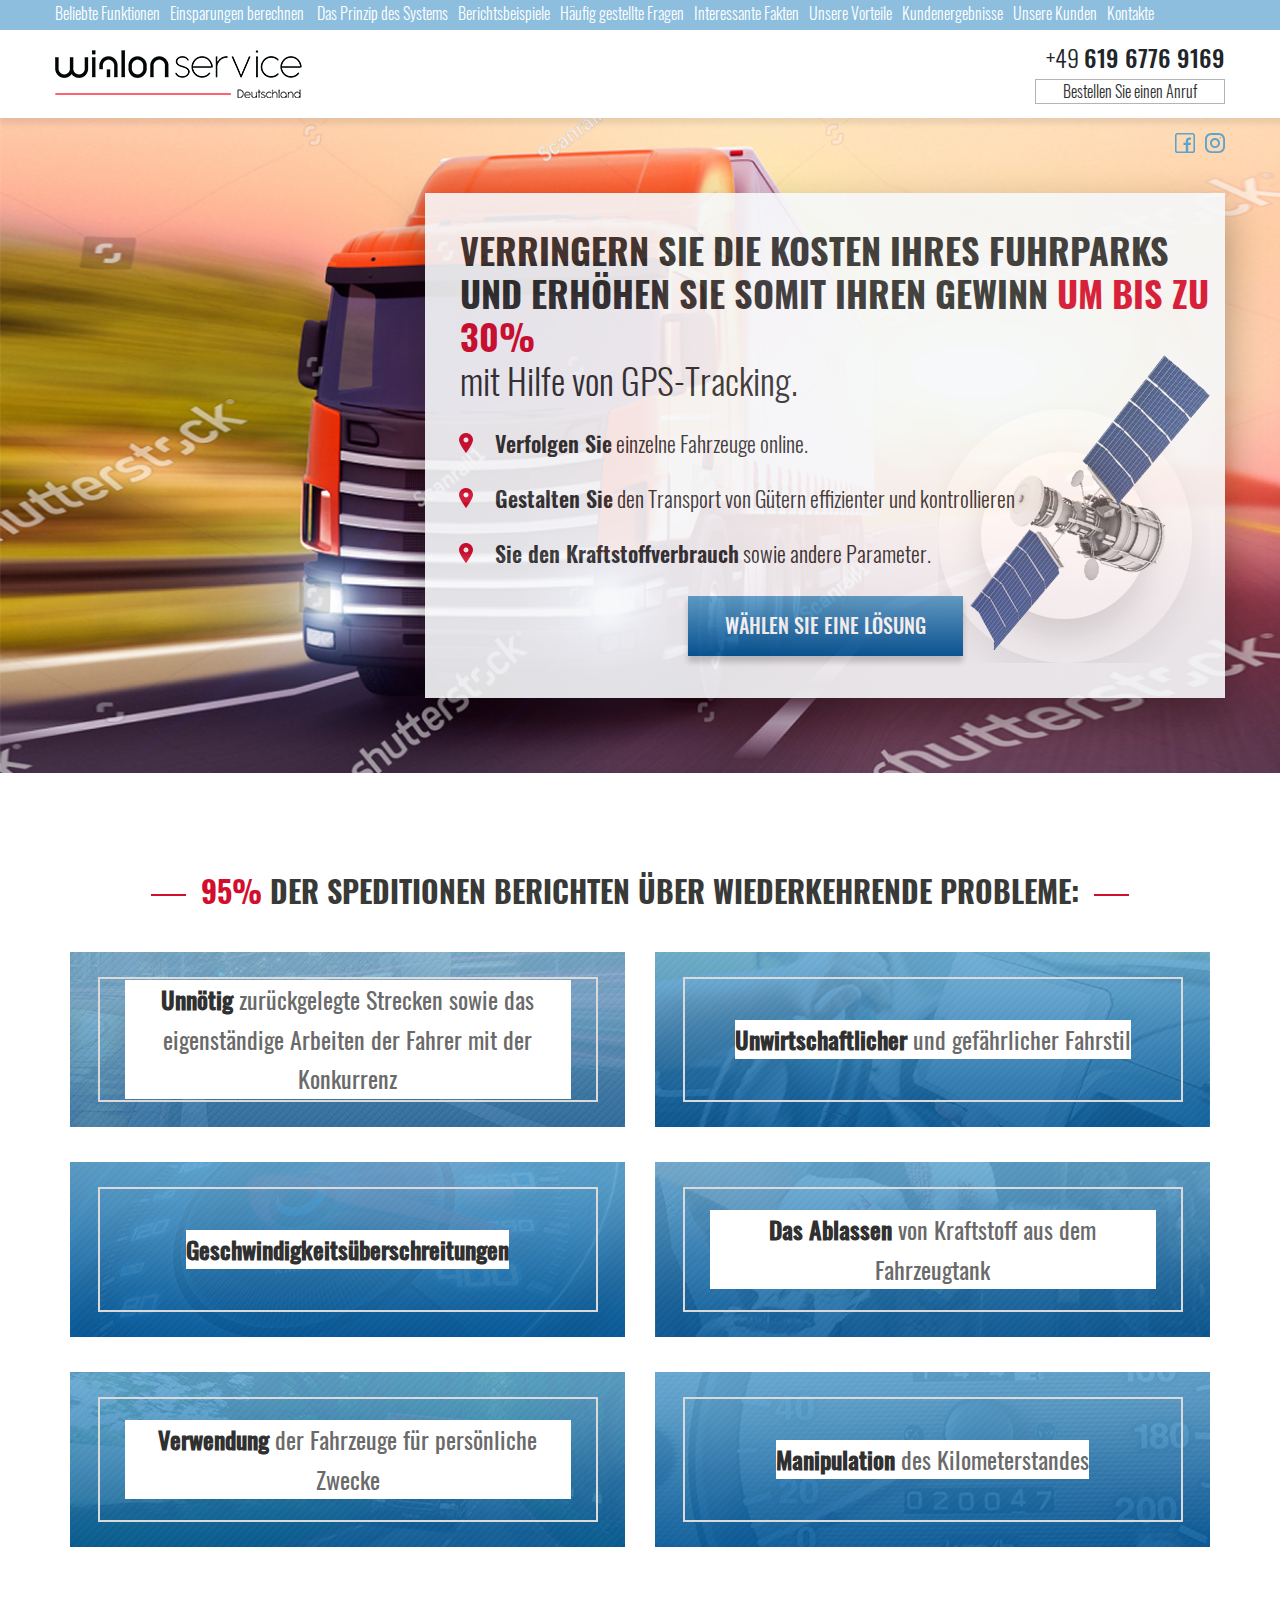
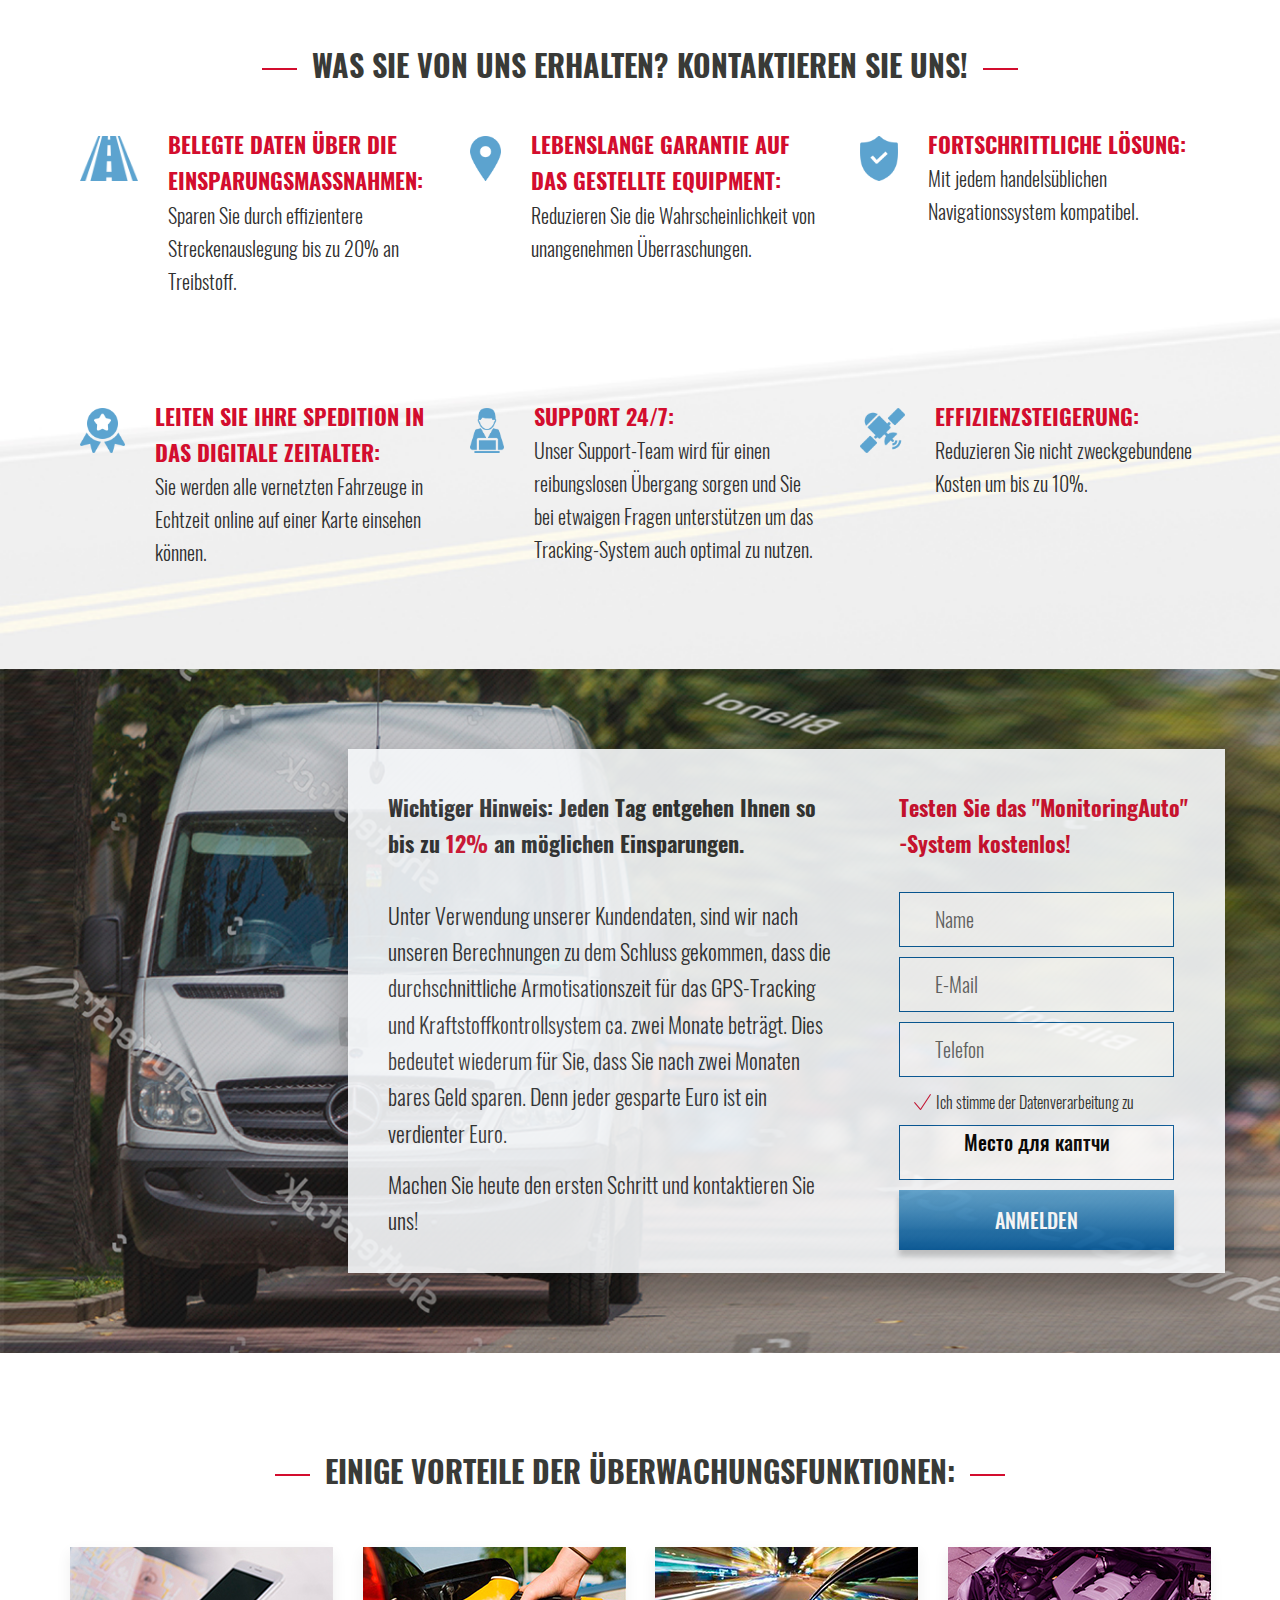
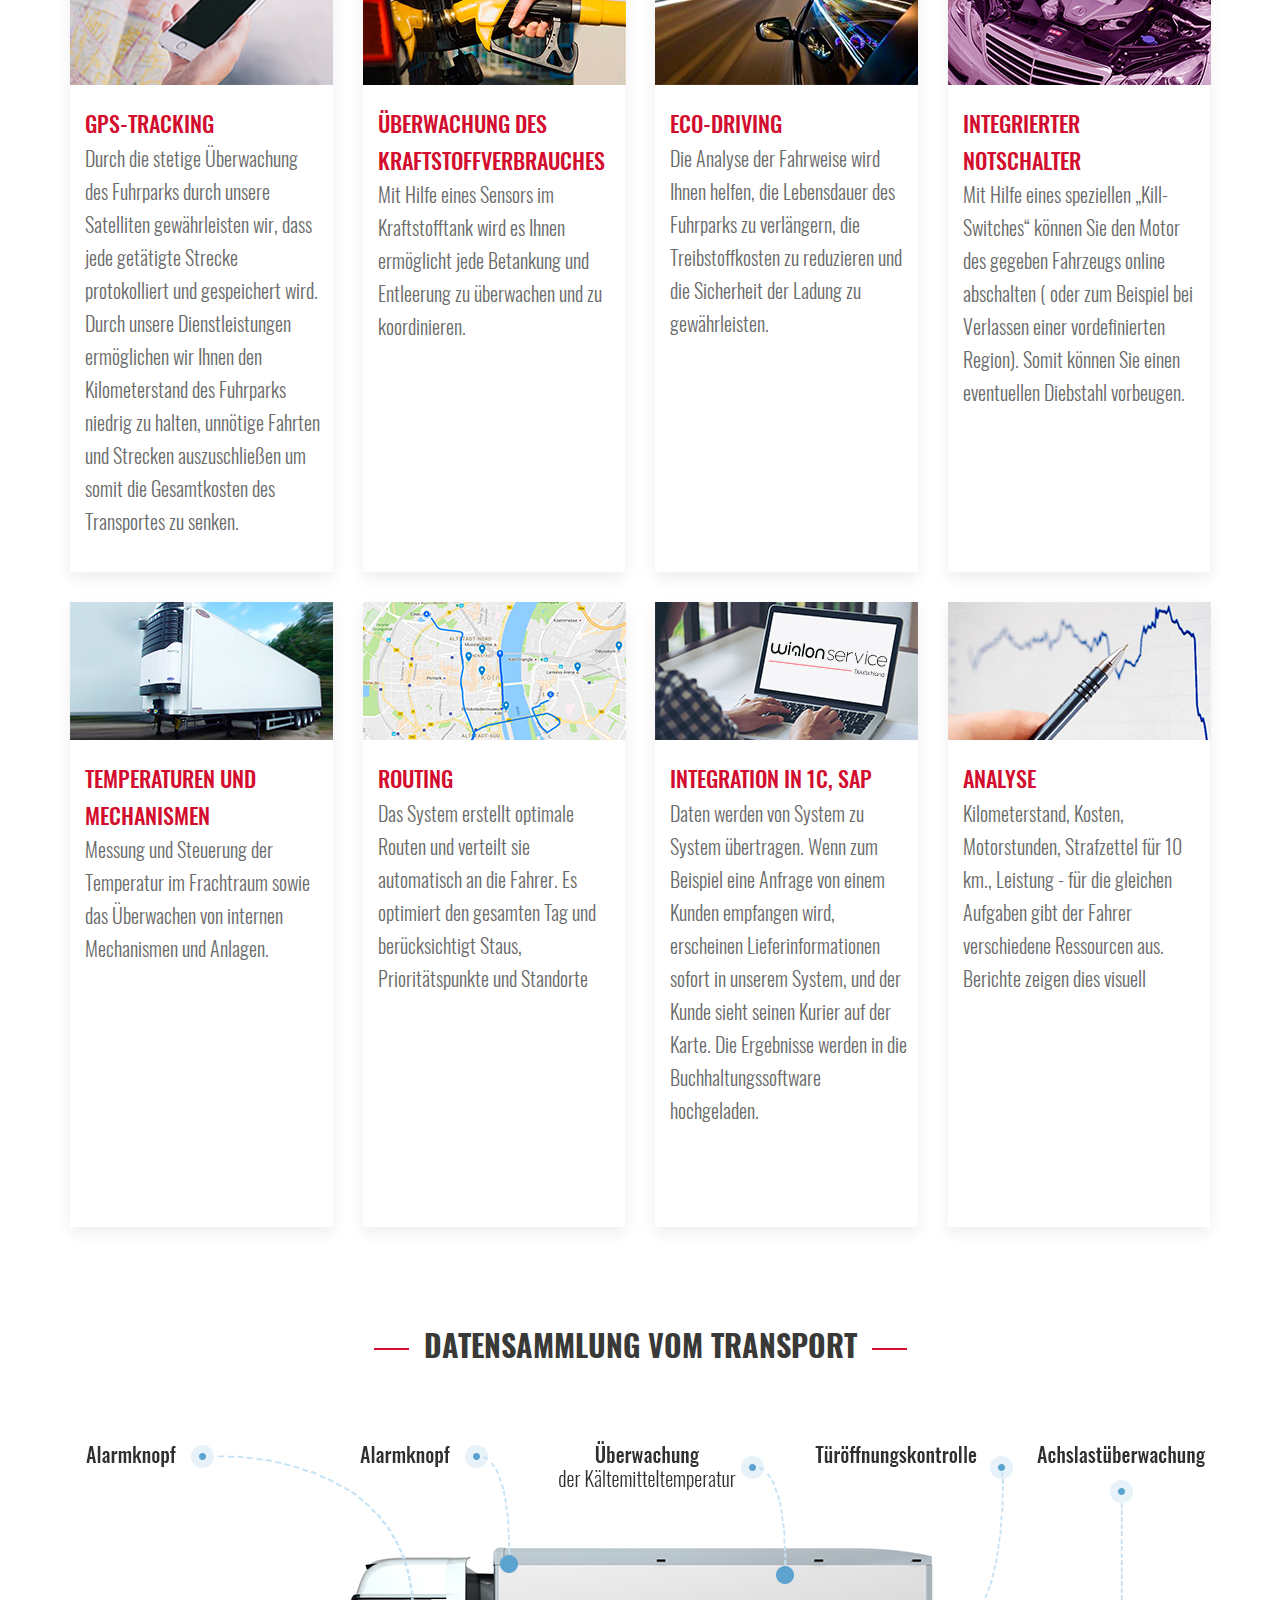
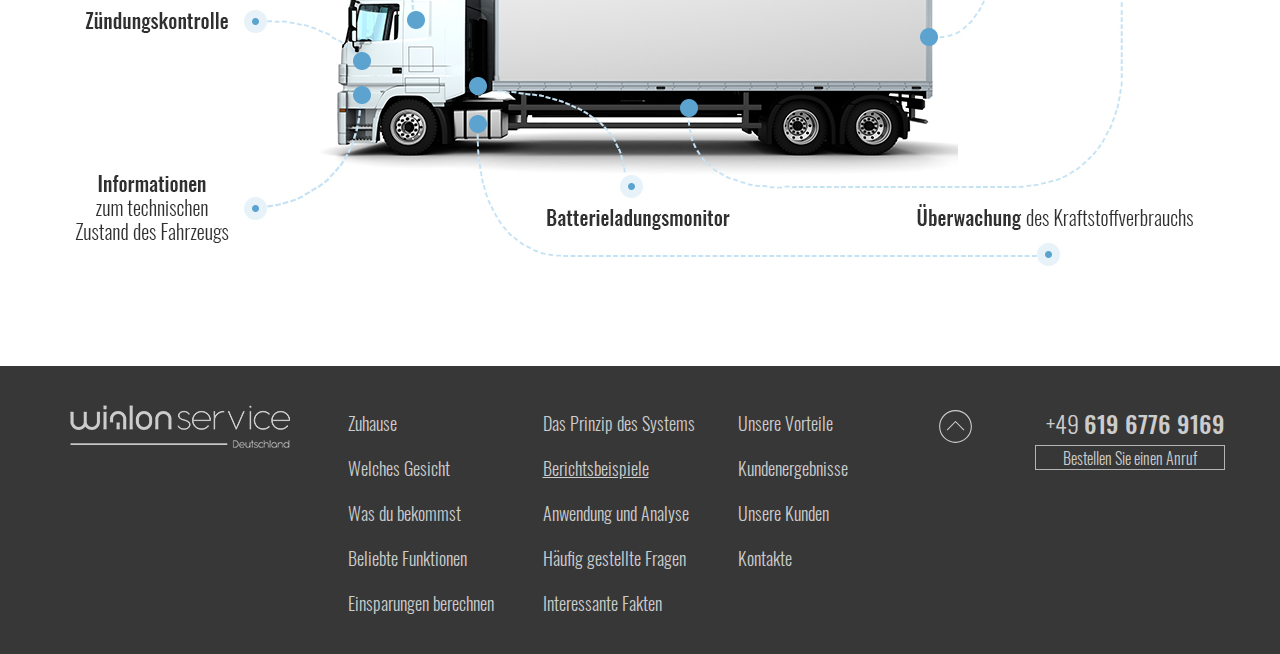
==== index.html @ 8b099b1a "666" ====
<!DOCTYPE html><html><head><meta charset="utf-8"><title>GPS-Tracking - Übersetzung from Ewald</title><meta name="description" content="GPS-Tracking - Übersetzung from Ewald"><meta name="keywords" content="GPS-Tracking - Übersetzung from Ewald"><meta name="author" content="Front-end by unTsar"><meta name="robots" content="index, follow"><meta name="viewport" content="width=device-width,initial-scale=1,shrink-to-fit=no"><meta http-equiv="X-UA-Compatible" content="IE=edge"><meta name="theme-color" content="#000"><meta name="msapplication-navbutton-color" content="#000"><meta name="apple-mobile-web-app-status-bar-style" content="#000"><link rel="stylesheet" href="libs/bootstrap/css/bootstrap-grid.min.css"><link rel="stylesheet" href="libs/bootstrap/css/bootstrap-reboot.min.css"><link rel="stylesheet" href="libs/bootstrap/css/bootstrap.min.css"><link rel="stylesheet" href="css/main.css"><link rel="icon" sizes="48x48" type="image/png" href="img/fav/ws_48x48.png"><link rel="icon" sizes="57x57" type="image/png" href="img/fav/ws_57x57.png"><link rel="icon" sizes="72x72" type="image/png" href="img/fav/ws_72x72.png"><link rel="icon" sizes="114x114" type="image/png" href="img/fav/ws_114x114.png"><link rel="icon" type="image/x-icon" href="img/fav/ws_48x48.ico"></head><body><div class="container-fluid"><header><div class="top-line"><div class="container"><span>Beliebte Funktionen</span><span>Einsparungen berechnen </span><span>Das Prinzip des Systems</span><span>Berichtsbeispiele</span><span>Häufig gestellte Fragen</span><span>Interessante Fakten</span><span>Unsere Vorteile</span><span>Kundenergebnisse</span><span>Unsere Kunden</span><span>Kontakte</span></div></div><div class="inf"><div class="container d-flex align-items-center"><img class="logo" src="img/logo.png" alt="logo"><div class="contact ml-auto"><div class="phone"><span>+49<b>619 6776 9169</b></span></div><div class="btn d-flex align-items-center justify-content-center"><span>Bestellen Sie einen Anruf</span></div></div></div></div><div class="content"><div class="container d-flex align-items-center justify-content-end"><div class="contacts"><img src="img/facebook.svg" alt="img/facebook.svg"><img src="img/instagram.svg" alt="img/instagram.svg"></div><div class="offer"><h1>Verringern Sie die Kosten Ihres Fuhrparks und erhöhen Sie somit Ihren Gewinn <b>um bis zu 30%</b><br><span>mit Hilfe von GPS-Tracking.</span></h1><ul><li><b>Verfolgen Sie</b> einzelne Fahrzeuge online.</li><li><b>Gestalten Sie</b> den Transport von Gütern effizienter und kontrollieren</li><li><b>Sie den Kraftstoffverbrauch</b> sowie andere Parameter.</li></ul><div class="btn-blue ml-auto mr-auto d-flex align-items-center justify-content-center"><span>WÄHLEN SIE EINE LÖSUNG</span></div><img class="sat" src="img/header-img1.png" alt="img/header-img1.png"></div></div></div></header><section class="wFace"><div class="head"><div class="line"></div><h2><b>95%</b> der Speditionen berichten über wiederkehrende Probleme:</h2><div class="line"></div></div><div class="container"><div class="row"><div class="col-6"><div class="bg bg1"><div class="content mr-auto ml-auto d-flex align-items-center justify-content-center"><span><b>Unnötig</b> zurückgelegte Strecken sowie das eigenständige Arbeiten der Fahrer mit der Konkurrenz</span></div></div></div><div class="col-6"><div class="bg bg2"><div class="content mr-auto ml-auto d-flex align-items-center justify-content-center"><span><b>Unwirtschaftlicher</b> und gefährlicher Fahrstil</span></div></div></div></div><div class="row"><div class="col-6"><div class="bg bg3"><div class="content mr-auto ml-auto d-flex align-items-center justify-content-center"><span><b>Geschwindigkeitsüberschreitungen</b></span></div></div></div><div class="col-6"><div class="bg bg4"><div class="content mr-auto ml-auto d-flex align-items-center justify-content-center"><span><b>Das Ablassen</b> von Kraftstoff aus dem Fahrzeugtank</span></div></div></div></div><div class="row"><div class="col-6"><div class="bg bg5"><div class="content mr-auto ml-auto d-flex align-items-center justify-content-center"><span><b>Verwendung</b> der Fahrzeuge für persönliche Zwecke</span></div></div></div><div class="col-6"><div class="bg bg6"><div class="content mr-auto ml-auto d-flex align-items-center justify-content-center"><span><b>Manipulation</b> des Kilometerstandes</span></div></div></div></div></div></section><section class="wGet"><div class="head"><div class="line"></div><h2>Was Sie von uns erhalten? Kontaktieren Sie uns!</h2><div class="line"></div></div><div class="merits"><div class="container"><div class="row mb100"><div class="col col-4 d-flex"><img src="img/merits/road.png" alt="img/merits/road.png"><div class="text"><div class="title">Belegte Daten über die Einsparungsmaßnahmen:</div><div class="desc">Sparen Sie durch effizientere Streckenauslegung bis zu 20% an Treibstoff.</div></div></div><div class="col col-4 d-flex"><img src="img/merits/location.png" alt="img/merits/location.png"><div class="text"><div class="title">Lebenslange Garantie auf das gestellte Equipment:</div><div class="desc">Reduzieren Sie die Wahrscheinlichkeit von unangenehmen Überraschungen.</div></div></div><div class="col col-4 d-flex"><img src="img/merits/shield.png" alt="img/merits/shield.png"><div class="text"><div class="title">Fortschrittliche Lösung:</div><div class="desc">Mit jedem handelsüblichen Navigationssystem kompatibel.</div></div></div></div><div class="row"><div class="col col-4 d-flex"><img src="img/merits/ribbon.png" alt="img/merits/ribbon.png"><div class="text"><div class="title">Leiten Sie ihre Spedition in das Digitale Zeitalter:</div><div class="desc">Sie werden alle vernetzten Fahrzeuge in Echtzeit online auf einer Karte einsehen können.</div></div></div><div class="col col-4 d-flex"><img src="img/merits/shopSupport.png" alt="img/merits/shopSupport.png"><div class="text"><div class="title">Support 24/7:</div><div class="desc">Unser Support-Team wird für einen reibungslosen Übergang sorgen und Sie bei etwaigen Fragen unterstützen um das Tracking-System auch optimal zu nutzen.</div></div></div><div class="col col-4 d-flex"><img src="img/merits/satellite.png" alt="img/merits/satellite.png"><div class="text"><div class="title">Effizienzsteigerung:</div><div class="desc">Reduzieren Sie nicht zweckgebundene Kosten um bis zu 10%.</div></div></div></div></div></div></section><section class="trySystem"><div class="container"><div class="offer col-9 ml-auto"><div class="row"><div class="col col-7"><div class="head">Wichtiger Hinweis: Jeden Tag entgehen Ihnen so bis zu <b>12%</b> an möglichen Einsparungen.</div><div class="desc"><p>Unter Verwendung unserer Kundendaten, sind wir nach unseren Berechnungen zu dem Schluss gekommen, dass die durchschnittliche Armotisationszeit für das GPS-Tracking und Kraftstoffkontrollsystem ca. zwei Monate beträgt. Dies bedeutet wiederum für Sie, dass Sie nach zwei Monaten bares Geld sparen. Denn jeder gesparte Euro ist ein verdienter Euro.</p><p>Machen Sie heute den ersten Schritt und kontaktieren Sie uns!</p></div></div><div class="col col-5"><form><div class="head"><b>Testen Sie das "MonitoringAuto"<br>-System kostenlos!</b></div><input type="text" placeholder="Name"><input type="email" placeholder="E-Mail"><input type="text" placeholder="Telefon"><div class="done"><img src="img/done-arrow.png" alt="img/done-arrow.png"><span>Ich stimme der Datenverarbeitung zu</span></div><div class="kapcha">Место для каптчи</div><div class="btn-blue d-flex align-items-center justify-content-center"><span>Anmelden</span></div></form></div></div></div></div></section><section class="popFeatures"><div class="head"><div class="line"></div><h2>Einige Vorteile der Überwachungsfunktionen:</h2><div class="line"></div></div><div class="container"><div class="row"><div class="col-3"><div class="block"><img src="img/popFeatures/popFeatures-img1.jpg" alt="img/popFeatures/popFeatures-img1.jpg"><div class="title">GPS-Tracking</div><p class="desc">Durch die stetige Überwachung des Fuhrparks durch unsere Satelliten gewährleisten wir, dass jede getätigte Strecke protokolliert und gespeichert wird. Durch unsere Dienstleistungen ermöglichen wir Ihnen den Kilometerstand des Fuhrparks niedrig zu halten, unnötige Fahrten und Strecken auszuschließen um somit die Gesamtkosten des Transportes zu senken.</p></div></div><div class="col-3"><div class="block"><img src="img/popFeatures/popFeatures-img2.jpg" alt="img/popFeatures/popFeatures-img2.jpg"><div class="title">Überwachung des Kraftstoffverbrauches</div><p class="desc">Mit Hilfe eines Sensors im Kraftstofftank wird es Ihnen ermöglicht jede Betankung und Entleerung zu überwachen und zu koordinieren.</p></div></div><div class="col-3"><div class="block"><img src="img/popFeatures/popFeatures-img3.jpg" alt="img/popFeatures/popFeatures-img3.jpg"><div class="title">ECO-Driving</div><p class="desc">Die Analyse der Fahrweise wird Ihnen helfen, die Lebensdauer des Fuhrparks zu verlängern, die Treibstoffkosten zu reduzieren und die Sicherheit der Ladung zu gewährleisten.</p></div></div><div class="col-3"><div class="block"><img src="img/popFeatures/popFeatures-img4.jpg" alt="img/popFeatures/popFeatures-img4.jpg"><div class="title">Integrierter Notschalter</div><p class="desc">Mit Hilfe eines speziellen „Kill-Switches“ können Sie den Motor des gegeben Fahrzeugs online abschalten ( oder zum Beispiel bei Verlassen einer vordefinierten Region). Somit können Sie einen eventuellen Diebstahl vorbeugen.</p></div></div></div><div class="row"><div class="col-3"><div class="block"><img src="img/popFeatures/popFeatures-img5.jpg" alt="img/popFeatures/popFeatures-img5.jpg"><div class="title">Temperaturen und Mechanismen</div><p class="desc">Messung und Steuerung der Temperatur im Frachtraum sowie das Überwachen von internen Mechanismen und Anlagen.</p></div></div><div class="col-3"><div class="block"><img src="img/popFeatures/popFeatures-img6.jpg" alt="img/popFeatures/popFeatures-img6.jpg"><div class="title">ROUTING</div><p class="desc">Das System erstellt optimale Routen und verteilt sie automatisch an die Fahrer. Es optimiert den gesamten Tag und berücksichtigt Staus, Prioritätspunkte und Standorte</p></div></div><div class="col-3"><div class="block"><img src="img/popFeatures/popFeatures-img7.jpg" alt="img/popFeatures/popFeatures-img7.jpg"><div class="title">Integration in 1C, SAP</div><p class="desc">Daten werden von System zu System übertragen. Wenn zum Beispiel eine Anfrage von einem Kunden empfangen wird, erscheinen Lieferinformationen sofort in unserem System, und der Kunde sieht seinen Kurier auf der Karte. Die Ergebnisse werden in die Buchhaltungssoftware hochgeladen.</p></div></div><div class="col-3"><div class="block"><img src="img/popFeatures/popFeatures-img8.jpg" alt="img/popFeatures/popFeatures-img8.jpg"><div class="title">ANALYSE</div><p class="desc">Kilometerstand, Kosten, Motorstunden, Strafzettel für 10 km., Leistung - für die gleichen Aufgaben gibt der Fahrer verschiedene Ressourcen aus. Berichte zeigen dies visuell</p></div></div></div></div></section><section class="dataCol"><div class="head"><div class="line"></div><h2>Datensammlung vom Transport</h2><div class="line"></div></div><div class="container"><img src="img/dataCol-img.jpg" alt="img/dataCol-img.jpg"></div></section><footer><div class="container"><div class="row"><div class="col col-3"><img class="logo" src="img/logo-footer.png" alt="img/logo-footer.png"></div><div class="col col-2"><span>Zuhause</span><br><span>Welches Gesicht</span><br><span>Was du bekommst</span><br><span>Beliebte Funktionen</span><br><span>Einsparungen berechnen</span></div><div class="col col-2"><span>Das Prinzip des Systems</span><br><span class="under">Berichtsbeispiele</span><br><span>Anwendung und Analyse</span><br><span>Häufig gestellte Fragen</span><br><span>Interessante Fakten</span></div><div class="col col-2"><span>Unsere Vorteile</span><br><span>Kundenergebnisse</span><br><span>Unsere Kunden</span><br><span>Kontakte</span></div><div class="col col-1"><img class="arrow" src="img/up-arrow.svg" alt="img/up-arrow.svg"></div><div class="col col-2"><div class="contact ml-auto"><div class="phone"><span>+49<b>619 6776 9169</b></span></div><div class="btn d-flex align-items-center justify-content-center"><span>Bestellen Sie einen Anruf</span></div></div></div></div></div></footer></div></body><script src="libs/jquery.js"></script><script src="libs/bootstrap/js/bootstrap.bundle.min.js"></script><script src="libs/bootstrap/js/bootstrap.min.js"></script><script src="js/common.js"></script></html>
---- css/main.css ----
@font-face{font-family:"Oswald-ExtraLight";font-weight:400;font-style:normal;src:url(../fonts/Oswald-ExtraLight/Oswald-ExtraLight.eot);src:url(../fonts/Oswald-ExtraLight/Oswald-ExtraLight.eot?#iefix) format("embedded-opentype"),url(../fonts/Oswald-ExtraLight/Oswald-ExtraLight.woff) format("woff"),url(../fonts/Oswald-ExtraLight/Oswald-ExtraLight.ttf) format("truetype")}@font-face{font-family:"Oswald-Light";font-weight:400;font-style:normal;src:url(../fonts/Oswald-Light/Oswald-Light.eot);src:url(../fonts/Oswald-Light/Oswald-Light.eot?#iefix) format("embedded-opentype"),url(../fonts/Oswald-Light/Oswald-Light.woff) format("woff"),url(../fonts/Oswald-Light/Oswald-Light.ttf) format("truetype")}@font-face{font-family:"Oswald-Regular";font-weight:400;font-style:normal;src:url(../fonts/Oswald-Regular/Oswald-Regular.eot);src:url(../fonts/Oswald-Regular/Oswald-Regular.eot?#iefix) format("embedded-opentype"),url(../fonts/Oswald-Regular/Oswald-Regular.woff) format("woff"),url(../fonts/Oswald-Regular/Oswald-Regular.ttf) format("truetype")}@font-face{font-family:"Oswald-Medium";font-weight:400;font-style:normal;src:url(../fonts/Oswald-Medium/Oswald-Medium.eot);src:url(../fonts/Oswald-Medium/Oswald-Medium.eot?#iefix) format("embedded-opentype"),url(../fonts/Oswald-Medium/Oswald-Medium.woff) format("woff"),url(../fonts/Oswald-Medium/Oswald-Medium.ttf) format("truetype")}@font-face{font-family:"Oswald-Bold";font-weight:400;font-style:normal;src:url(../fonts/Oswald-Bold/Oswald-Bold.eot);src:url(../fonts/Oswald-Bold/Oswald-Bold.eot?#iefix) format("embedded-opentype"),url(../fonts/Oswald-Bold/Oswald-Bold.woff) format("woff"),url(../fonts/Oswald-Bold/Oswald-Bold.ttf) format("truetype")}@font-face{font-family:"Oswald-SemiBold";font-weight:400;font-style:normal;src:url(../fonts/Oswald-SemiBold/Oswald-SemiBold.eot);src:url(../fonts/Oswald-SemiBold/Oswald-SemiBold.eot?#iefix) format("embedded-opentype"),url(../fonts/Oswald-SemiBold/Oswald-SemiBold.woff) format("woff"),url(../fonts/Oswald-SemiBold/Oswald-SemiBold.ttf) format("truetype")}*,:after,:before{-webkit-box-sizing:border-box;box-sizing:border-box}::-webkit-input-placeholder{color:#666;opacity:1}:-moz-placeholder,::-moz-placeholder{color:#666;opacity:1}:-ms-input-placeholder{color:#666;opacity:1}ul{list-style-type:none}a{text-decoration:none}button,button:active,button:focus,input,input:active,input:focus{outline:0}body input:focus:required:invalid,body textarea:focus:required:invalid{color:#666}body input:required:valid,body textarea:required:valid{color:#666}body,html{height:100%}.row{margin:0}.container-fluid,body{padding:0}.container{padding:0;height:100%}.btn-blue{position:relative;text-transform:uppercase;color:#fff;font-family:'Oswald-Medium';font-size:20px;cursor:pointer;background-image:-webkit-linear-gradient(90deg,#015799 0%,#5ca3cf 100%);background-image:-ms-linear-gradient(90deg,#015799 0%,#5ca3cf 100%);-webkit-box-shadow:0 6px 6px 0 rgba(0,0,0,.2);box-shadow:0 6px 6px 0 rgba(0,0,0,.2);width:275px;height:60px}.btn-blue span{z-index:1}.btn-blue:after{content:'';position:absolute;top:0;left:0;width:100%;height:100%;opacity:0;-webkit-transition:opacity .5s;-o-transition:opacity .5s;transition:opacity .5s;background-image:-webkit-linear-gradient(90deg,#5ca3cf 0%,#015799 100%);background-image:-ms-linear-gradient(90deg,#5ca3cf 0%,#015799 100%)}.btn-blue:hover:after{opacity:1}.mb100{margin-bottom:100px}body{font-family:'Oswald-Regular';font-size:16px;min-width:320px;width:100%;position:relative;line-height:1.65;overflow-x:hidden;margin:0;text-align:left}body .container-fluid header .top-line{font-family:'Oswald-Light';color:#fff;background-color:#8dbedd;height:30px}body .container-fluid header .top-line span{margin-right:10px}body .container-fluid header .inf{background-color:#fff;height:88px;-webkit-box-shadow:0 6px 6px 0 rgba(0,0,0,.08);box-shadow:0 6px 6px 0 rgba(0,0,0,.08)}body .container-fluid header .inf .contact{text-align:right}body .container-fluid header .inf .contact .phone{line-height:1}body .container-fluid footer .row .col .contact .phone span,body .container-fluid header .inf .contact .phone span{font-size:24px;font-family:'Oswald-Light'}body .container-fluid footer .row .col .contact .phone span b,body .container-fluid header .inf .contact .phone span b{margin-left:5px;font-weight:400;font-family:'Oswald-Medium'}body .container-fluid header .inf .contact .btn{padding:0;margin:10px 0 0;border-width:1px;border-color:#b4b4b4;color:#303030;border-style:solid;-webkit-border-radius:0%;border-radius:0;width:190px;height:25px;font-family:'Oswald-Light';-webkit-transition:.3s;-o-transition:.3s;transition:.3s}body .container-fluid header .inf .contact .btn:hover{background-color:#303030;color:#fff}body .container-fluid header .content{background-image:url(../img/header-bg.jpg);background-repeat:no-repeat;-webkit-background-size:cover;background-size:cover;position:relative}body .container-fluid header .content .contacts{position:absolute;top:10px}body .container-fluid header .content .contacts img{width:20px;margin-left:10px;cursor:pointer}body .container-fluid header .content .offer{padding-top:35px;text-transform:uppercase;background-color:#f6f8fa;opacity:.902;-webkit-box-shadow:0 17px 37px 0 rgba(0,0,0,.38);box-shadow:0 17px 37px 0 rgba(0,0,0,.38);position:relative;width:800px;height:505px;margin-top:75px;margin-bottom:75px}body .container-fluid header .content .offer .sat{position:absolute;right:15px;bottom:35px;z-index:-5}body .container-fluid header .content .offer h1{margin-left:35px;margin-right:15px;color:#303030;font-size:36px;font-family:'Oswald-Bold'}body .container-fluid .dataCol .head h2 b,body .container-fluid .popFeatures .head h2 b,body .container-fluid .wFace .head h2 b,body .container-fluid .wGet .head h2 b,body .container-fluid header .content .offer h1 b{font-weight:400;color:#d30d2e}body .container-fluid header .content .offer h1 span{text-transform:none;font-family:'Oswald-Light'}body .container-fluid header .content .offer ul{margin:15px 15px 15px 35px;line-height:2.5;padding-left:20px;text-transform:none;font-family:'Oswald-Light';font-size:22px;color:#303030}body .container-fluid header .content .offer ul b{font-weight:400;font-family:'Oswald-SemiBold'}body .container-fluid header .content .offer ul li{padding-left:15px;list-style-image:url(../img/location-sign.png)}body .container-fluid .wFace .row{margin:35px 0 0}body .container-fluid .wFace .row .bg{padding-top:25px;padding-bottom:25px}body .container-fluid .wFace .row .bg .content{padding-left:25px;padding-right:25px;border-width:2px;border-color:#dadada;border-style:solid;width:500px;height:125px}body .container-fluid .wFace .row .bg .content span{font-size:24px;color:#6a6a6a;background-color:#fff}body .container-fluid .wFace .row .bg .content span b{font-family:'Oswald-Medium';color:#303030}body .container-fluid .wFace .row .bg1,body .container-fluid .wFace .row .bg2,body .container-fluid .wFace .row .bg3{background-image:url(../img/wFace-img1.jpg);-webkit-background-size:cover;background-size:cover;background-repeat:no-repeat}body .container-fluid .wFace .row .bg2,body .container-fluid .wFace .row .bg3{background-image:url(../img/wFace-img2.jpg)}body .container-fluid .wFace .row .bg3{background-image:url(../img/wFace-img3.jpg)}body .container-fluid .wFace .row .bg4,body .container-fluid .wFace .row .bg5,body .container-fluid .wFace .row .bg6{background-image:url(../img/wFace-img4.jpg);-webkit-background-size:cover;background-size:cover;background-repeat:no-repeat}body .container-fluid .wFace .row .bg5,body .container-fluid .wFace .row .bg6{background-image:url(../img/wFace-img5.jpg)}body .container-fluid .wFace .row .bg6{background-image:url(../img/wFace-img6.jpg)}body .container-fluid .dataCol,body .container-fluid .popFeatures,body .container-fluid .wFace,body .container-fluid .wGet{text-align:center}body .container-fluid .wFace .head,body .container-fluid .wGet .head{margin-top:100px;margin-bottom:35px}body .container-fluid .dataCol .head,body .container-fluid .popFeatures .head{margin-top:100px}body .container-fluid .dataCol .head .line,body .container-fluid .dataCol .head h2,body .container-fluid .popFeatures .head .line,body .container-fluid .popFeatures .head h2,body .container-fluid .wFace .head .line,body .container-fluid .wFace .head h2,body .container-fluid .wGet .head .line,body .container-fluid .wGet .head h2{display:inline-block;vertical-align:middle}body .container-fluid .dataCol .head h2,body .container-fluid .popFeatures .head h2,body .container-fluid .wFace .head h2,body .container-fluid .wGet .head h2{text-transform:uppercase;font-family:'Oswald-Bold';font-size:30px;color:#393a37}body .container-fluid .dataCol .head .line,body .container-fluid .popFeatures .head .line,body .container-fluid .wFace .head .line,body .container-fluid .wGet .head .line{background-color:#d30d2e;width:35px;height:2px;margin-left:15px;margin-right:15px}body .container-fluid .trySystem,body .container-fluid .wGet .merits{-webkit-background-size:cover;background-size:cover;background-repeat:no-repeat}body .container-fluid .wGet .merits{padding-bottom:100px;background-image:url(../img/wGet-bg.jpg)}body .container-fluid .wGet .merits .col{text-align:left}body .container-fluid .wGet .merits .col img{height:45px;margin-top:10px;margin-left:10px}body .container-fluid .wGet .merits .col .text{margin-left:30px}body .container-fluid .wGet .merits .col .text .title{font-family:'Oswald-Bold';font-size:22px;color:#d30d2e;text-transform:uppercase}body .container-fluid .wGet .merits .col .text .desc{font-family:'Oswald-Light';font-size:20px;color:#303030}body .container-fluid .trySystem{background-image:url(../img/trySystem-bg.jpg)}body .container-fluid .trySystem .container{padding:80px 0}body .container-fluid .trySystem .container .offer{padding:0;background-color:#f6f8fa;opacity:.902;-webkit-box-shadow:0 17px 37px 0 rgba(0,0,0,.38);box-shadow:0 17px 37px 0 rgba(0,0,0,.38)}body .container-fluid .trySystem .container .offer .row{height:100%}body .container-fluid .trySystem .container .offer .row .col{padding-top:40px;padding-left:40px}body .container-fluid .trySystem .container .offer .row .head{font-family:'Oswald-Bold';font-size:22px;color:#303030}body .container-fluid .trySystem .container .offer .row .head b{color:#d30d2e}body .container-fluid .trySystem .container .offer .row .col-7 .desc{font-family:'Oswald-Light';font-size:22px;color:#303030;margin:35px 0}body .container-fluid .trySystem .container .offer .row .col-7 p{margin:15px 0}body .container-fluid .trySystem .container .offer .row .col-5 form{margin-bottom:15px}body .container-fluid .trySystem .container .offer .row .col-5 form .head{margin-bottom:30px}body .container-fluid .trySystem .container .offer .row .col-5 form input{font-family:'Oswald-Light';font-size:20px;color:#939393;padding-left:35px;margin-bottom:10px;border-width:1px;border-color:#055a9b;border-style:solid;width:275px;height:55px}body .container-fluid .trySystem .container .offer .row .col-5 form .done{font-family:'Oswald-Light';font-size:16px;color:#303030;margin-left:15px}body .container-fluid .trySystem .container .offer .row .col-5 form .done span{margin-left:5px;display:inline-block;vertical-align:middle}body .container-fluid .trySystem .container .offer .row .col-5 form .done img{display:inline-block;vertical-align:middle}body .container-fluid .trySystem .container .offer .row .col-5 form .kapcha{font-family:'Oswald-Medium';font-size:20px;color:#000;text-align:center;margin-top:10px;margin-bottom:10px;border-width:1px;border-color:#055a9b;border-style:solid;background-color:#fff;width:275px;height:55px}body .container-fluid .popFeatures .head{margin-bottom:50px}body .container-fluid .popFeatures .row{margin-bottom:30px}body .container-fluid .popFeatures .row .block{padding-right:10px;text-align:left;background-color:#fff;-webkit-box-shadow:0 6px 14px 0 rgba(0,0,0,.07);box-shadow:0 6px 14px 0 rgba(0,0,0,.07);height:625px}body .container-fluid .popFeatures .row .block .title{text-transform:uppercase;margin-top:20px;margin-left:15px;font-family:'Oswald-Medium';font-size:22px;color:#d30d2e}body .container-fluid .popFeatures .row .block .desc{margin-left:15px;font-family:'Oswald-Light';font-size:20px;color:#6a6a6a}body .container-fluid .dataCol{padding-bottom:100px}body .container-fluid .dataCol .head{margin-bottom:70px}body .container-fluid footer{height:288px;background-color:#373737}body .container-fluid footer .row{font-family:'Oswald-Light';color:#ccc;font-size:18px;padding-bottom:35px;padding-top:35px;margin:0;height:100%}body .container-fluid footer .row .col{padding:0;line-height:2.5}body .container-fluid footer .row .col img.arrow{width:35px;cursor:pointer;margin-left:5px}body .container-fluid footer .row .col span.under{text-decoration:underline}body .container-fluid footer .row .col .contact{margin-top:10px;text-align:right}body .container-fluid footer .row .col .contact .phone{line-height:1}body .container-fluid footer .row .col .contact .btn{padding:0;margin:10px 0 0 5px;border-width:1px;border-color:#b4b4b4;color:#ccc;border-style:solid;-webkit-border-radius:0%;border-radius:0;width:190px;height:25px;font-family:'Oswald-Light';-webkit-transition:.3s;-o-transition:.3s;transition:.3s}body .container-fluid footer .row .col .contact .btn:hover{background-color:#ccc;color:#303030}body .container-fluid footer .row .logo{margin-left:15px}@media (min-width:1200px){.container{max-width:1170px}}
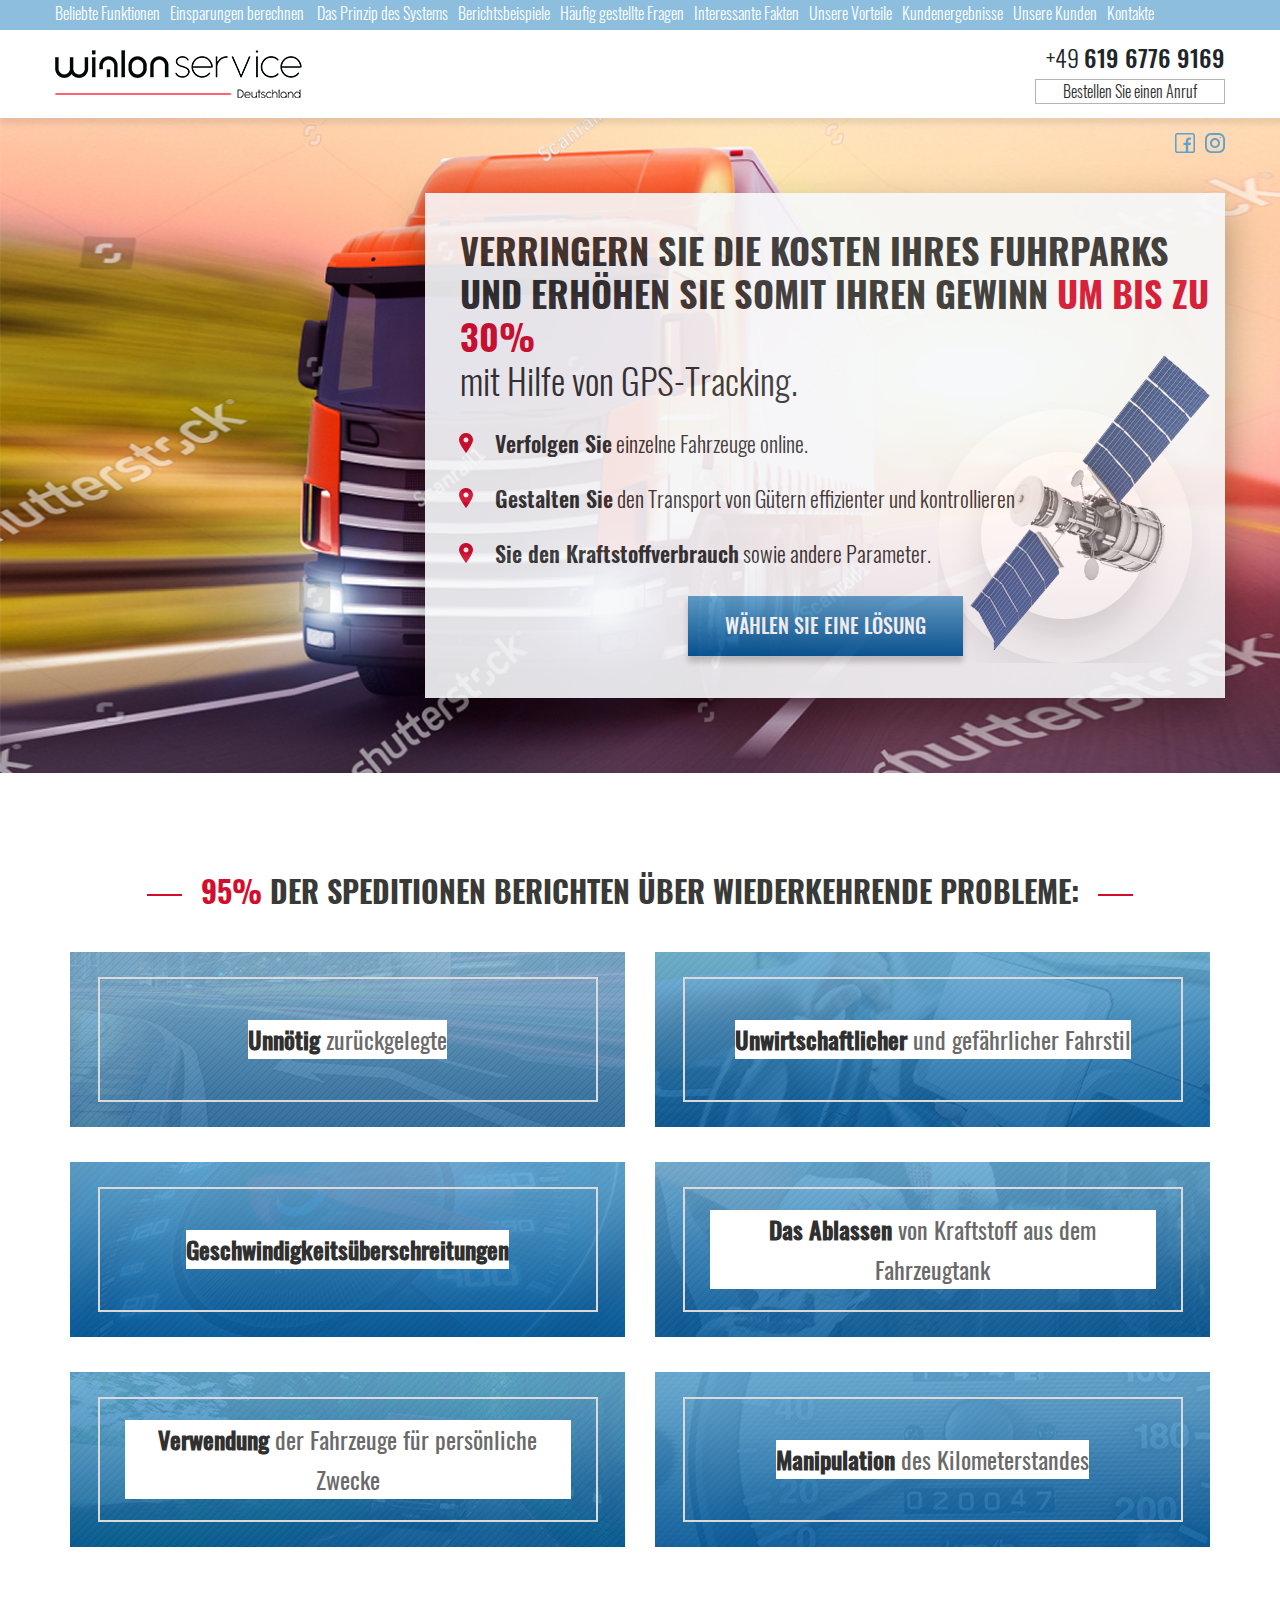
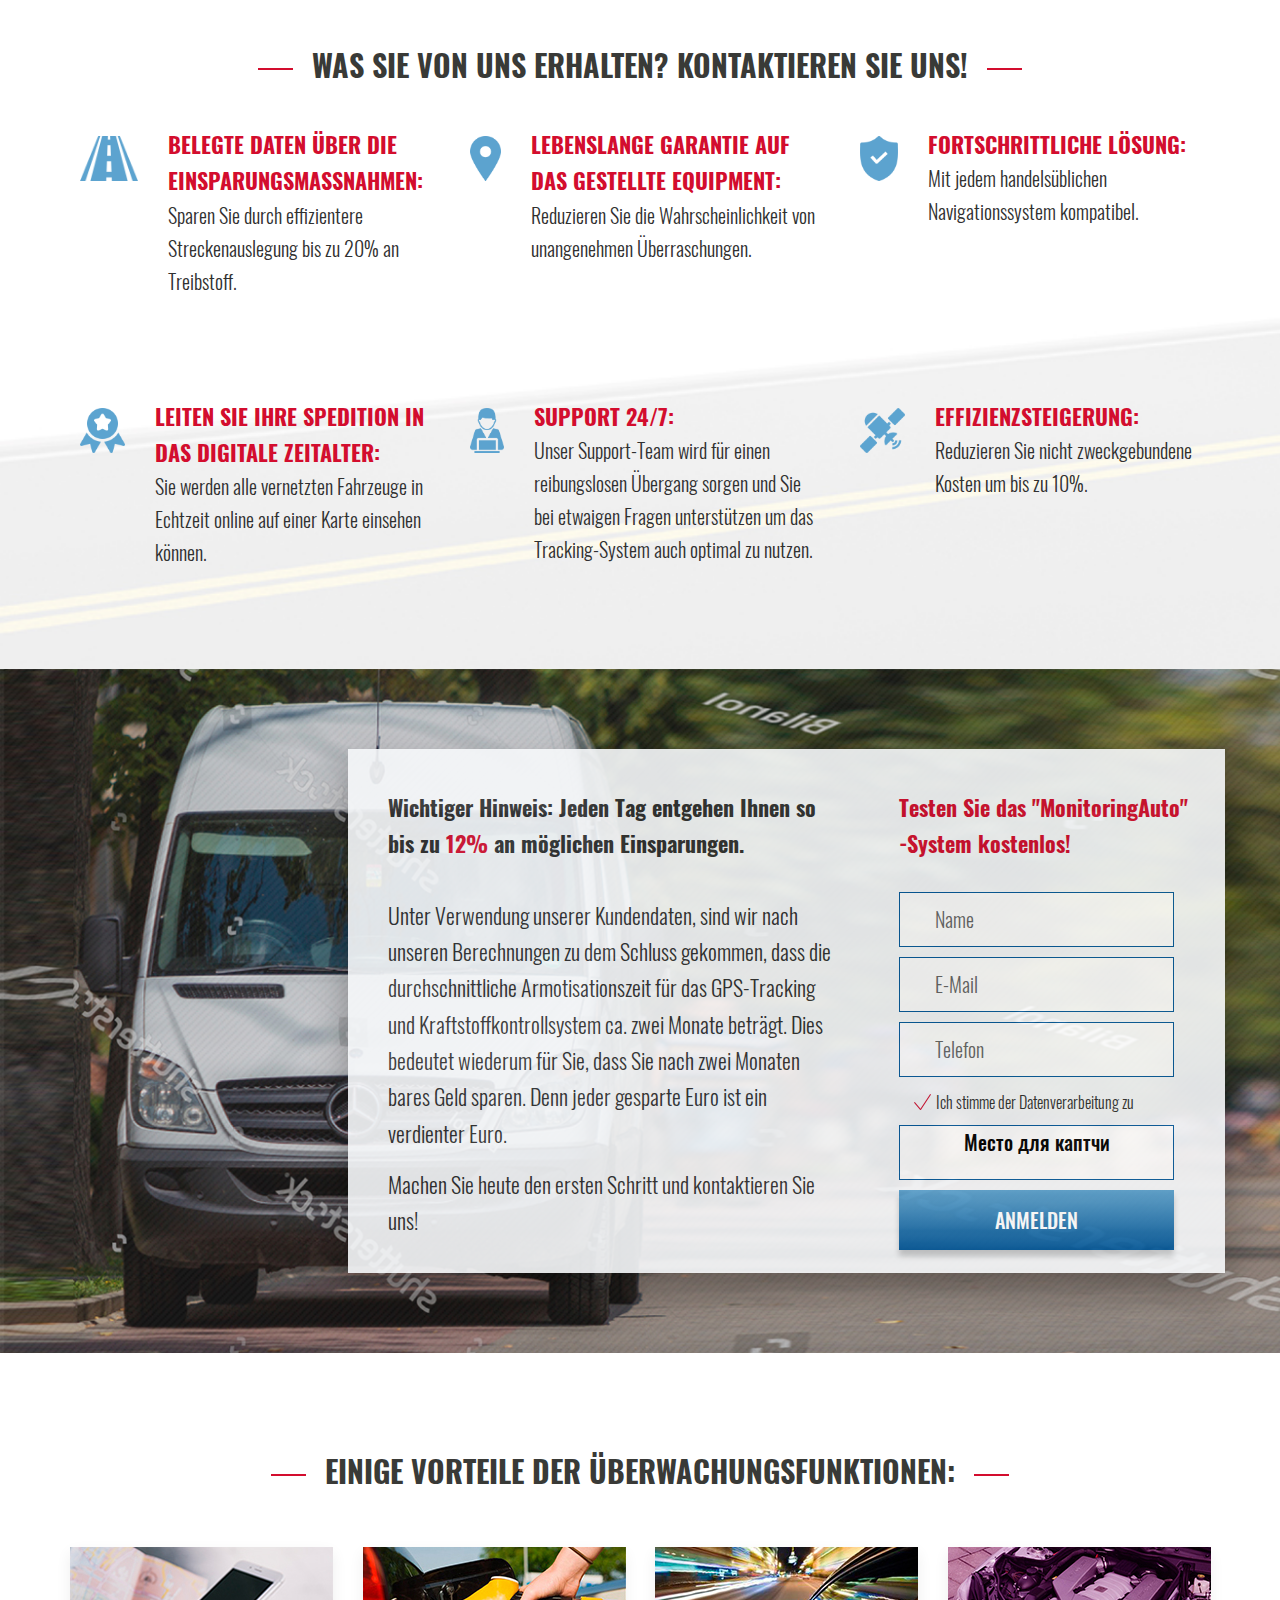
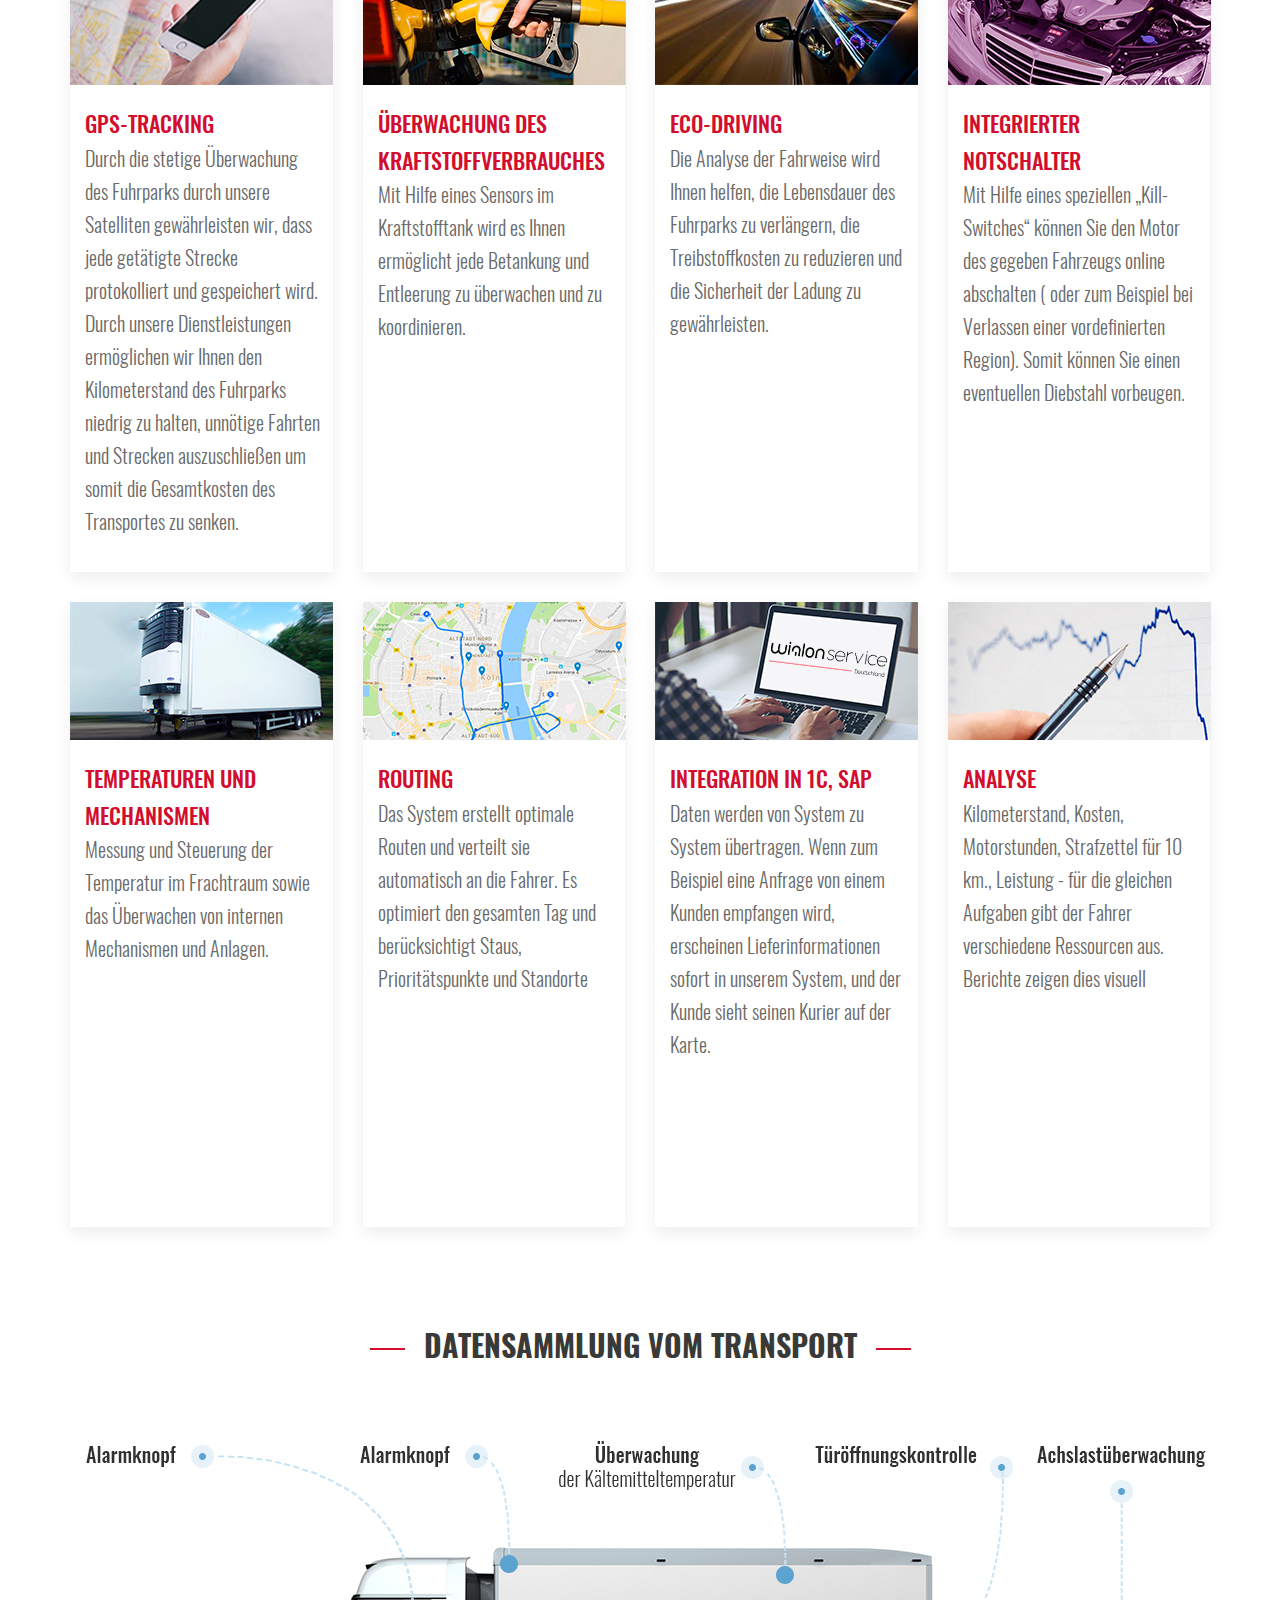
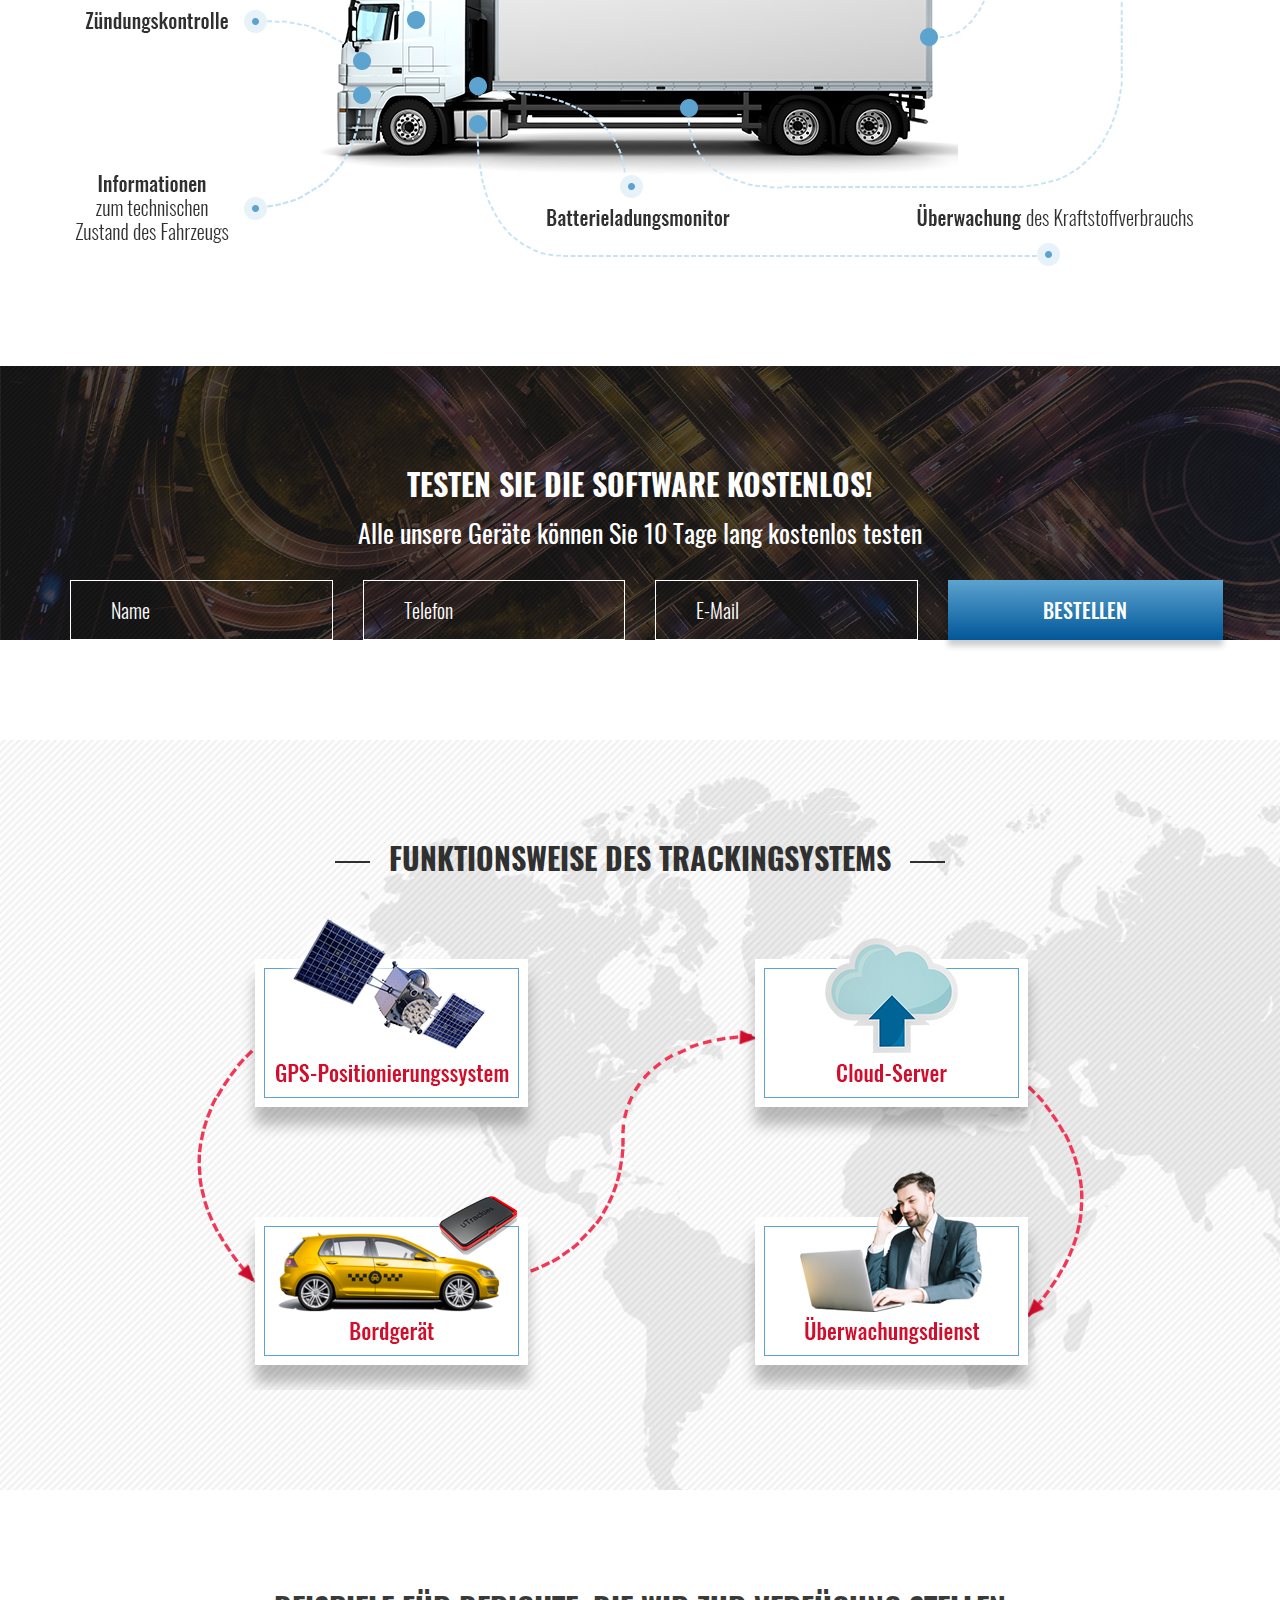
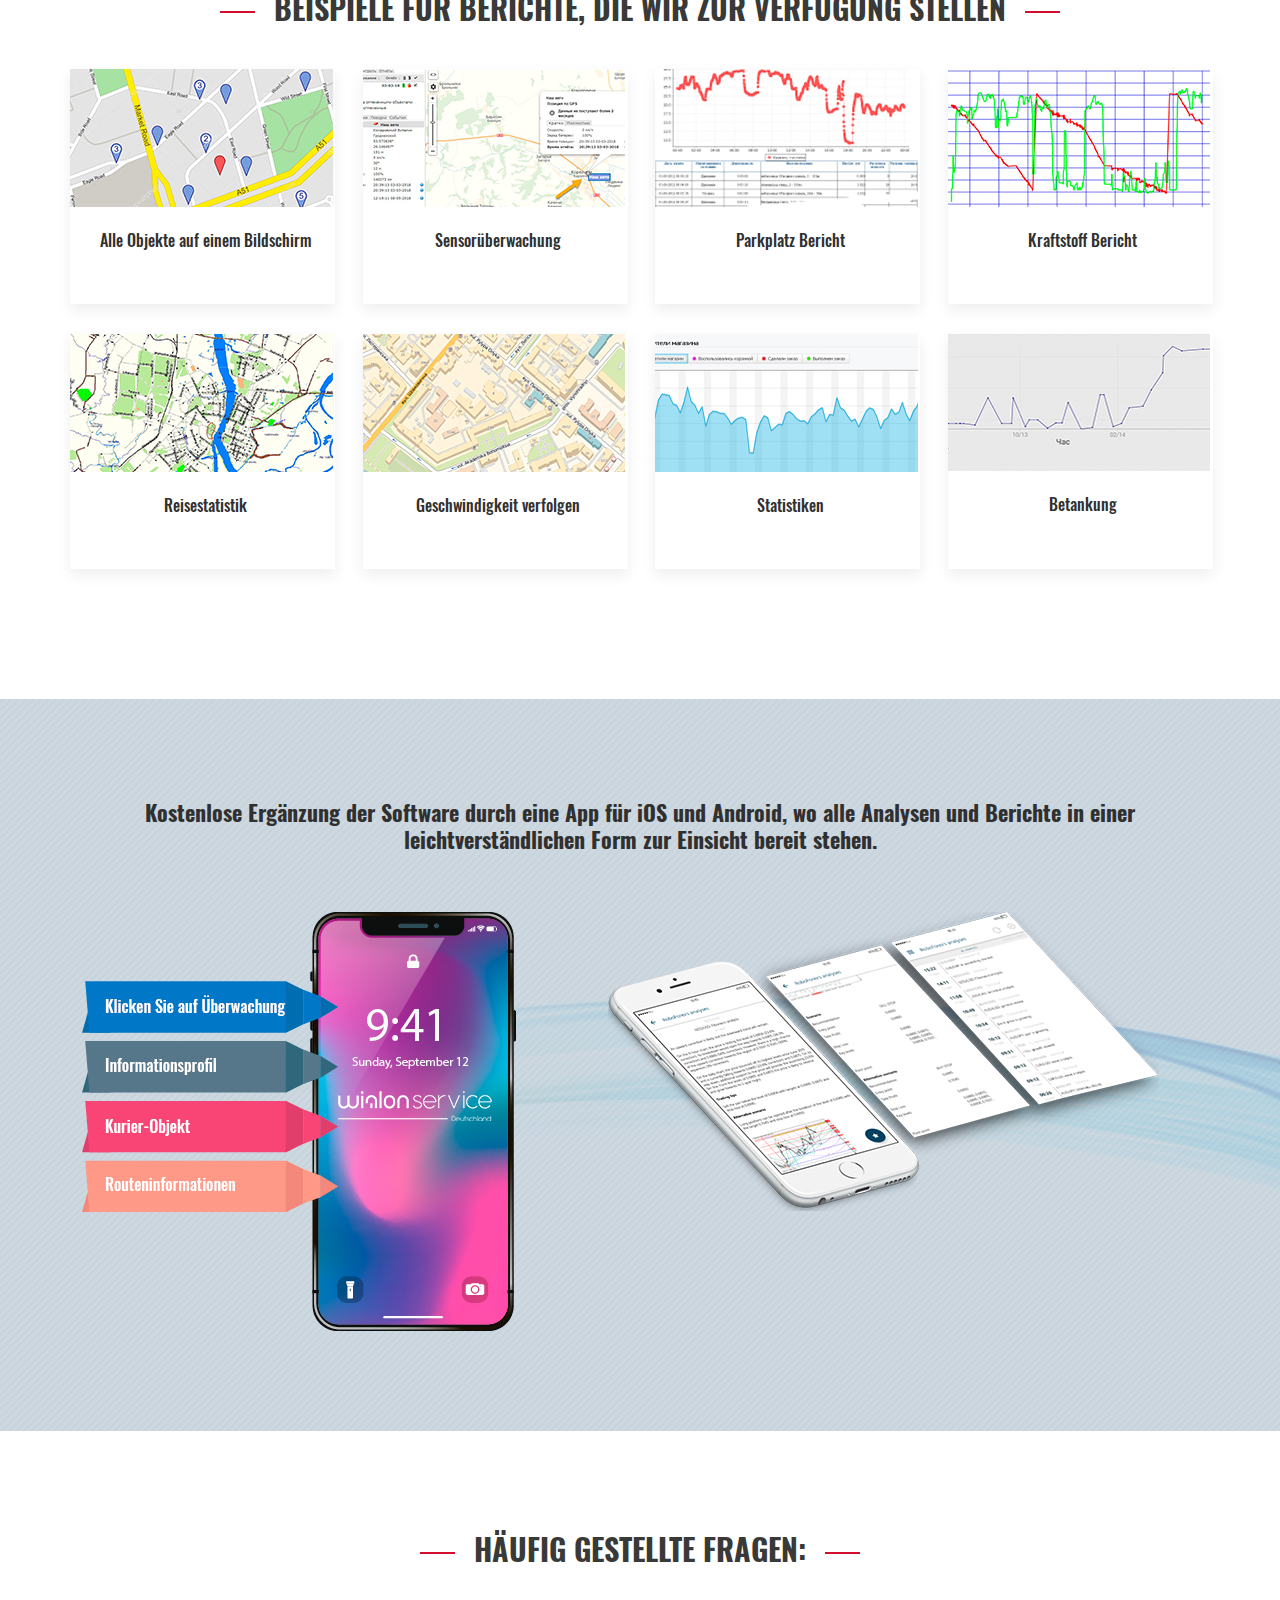
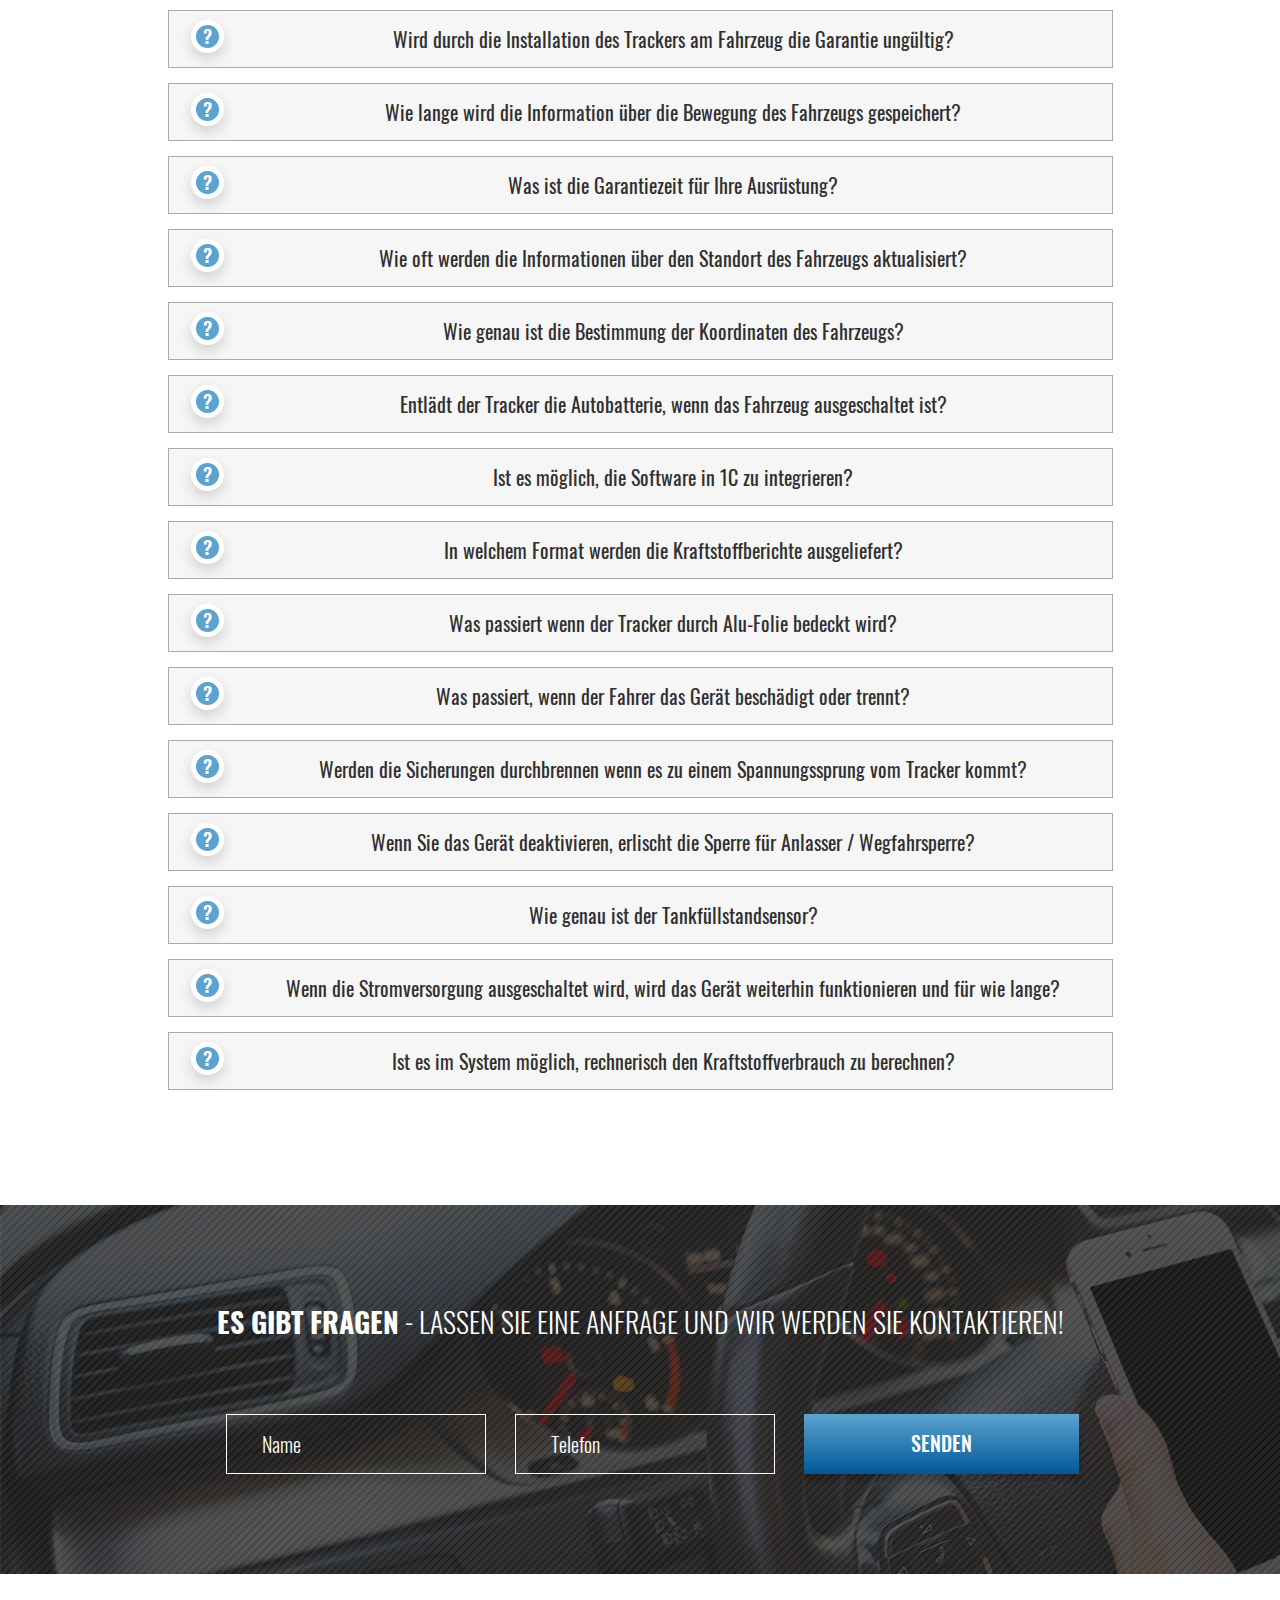
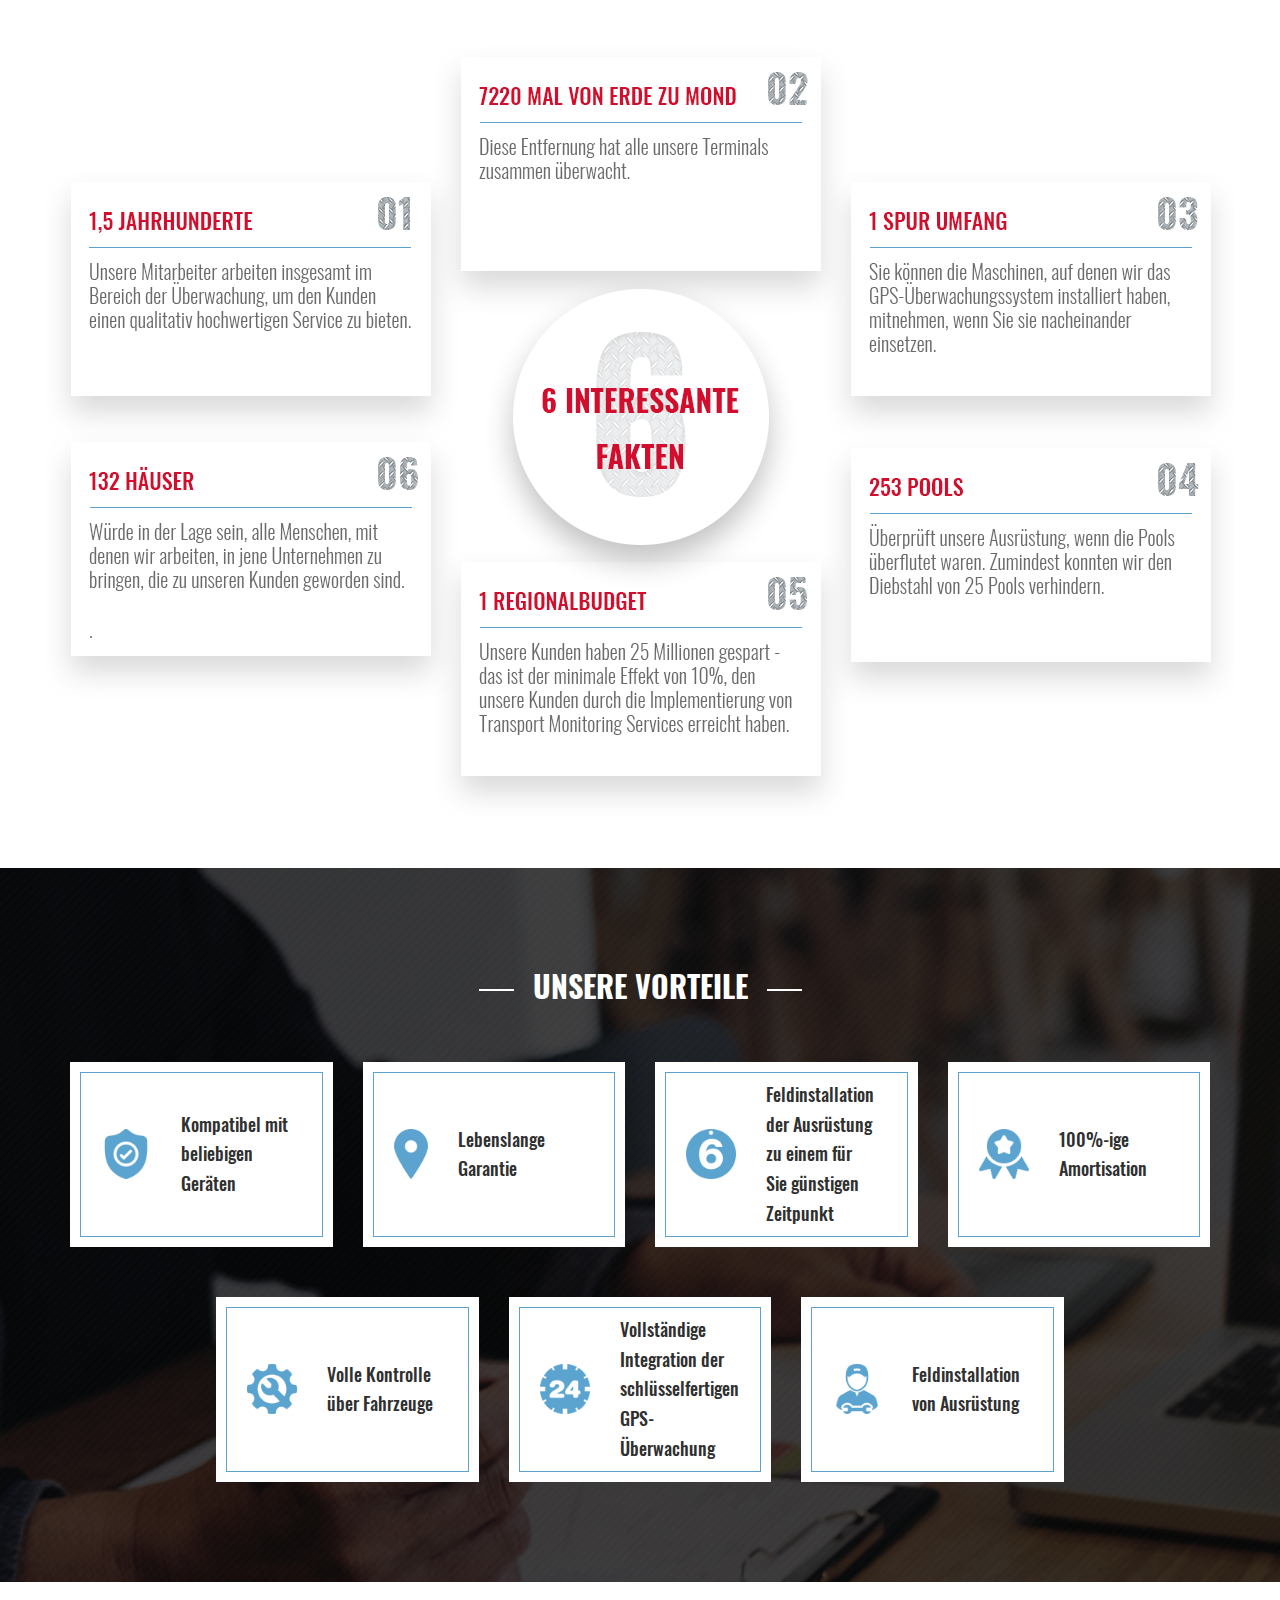
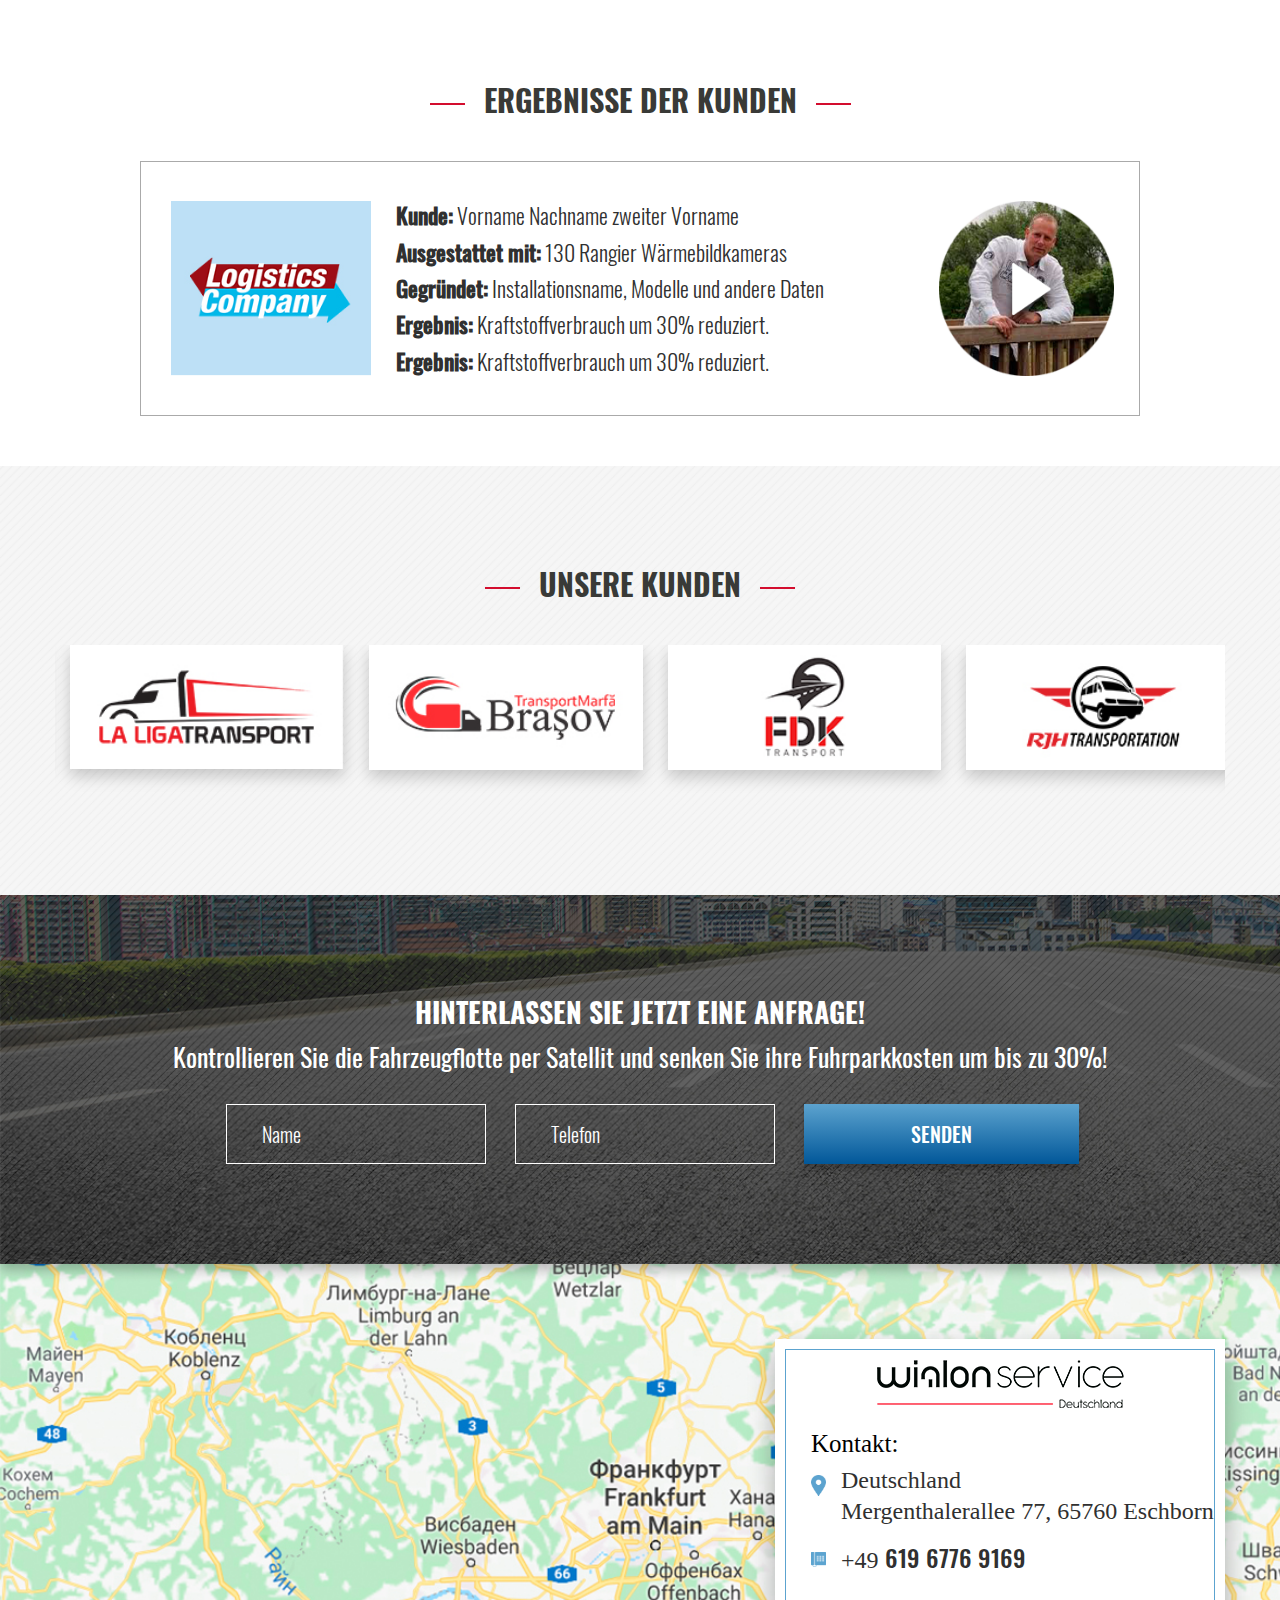
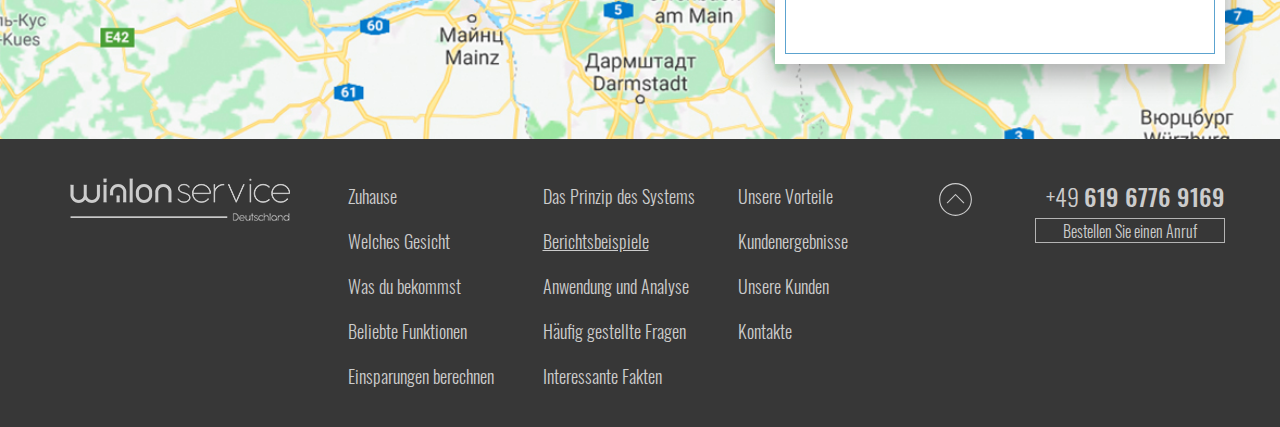
==== commit 4bdf2b0e: "2" ====
--- a/index.html
+++ b/index.html
@@ -1 +1,582 @@
-<!DOCTYPE html><html><head><meta charset="utf-8"><title>GPS-Tracking - Übersetzung from Ewald</title><meta name="description" content="GPS-Tracking - Übersetzung from Ewald"><meta name="keywords" content="GPS-Tracking - Übersetzung from Ewald"><meta name="author" content="Front-end by unTsar"><meta name="robots" content="index, follow"><meta name="viewport" content="width=device-width,initial-scale=1,shrink-to-fit=no"><meta http-equiv="X-UA-Compatible" content="IE=edge"><meta name="theme-color" content="#000"><meta name="msapplication-navbutton-color" content="#000"><meta name="apple-mobile-web-app-status-bar-style" content="#000"><link rel="stylesheet" href="libs/bootstrap/css/bootstrap-grid.min.css"><link rel="stylesheet" href="libs/bootstrap/css/bootstrap-reboot.min.css"><link rel="stylesheet" href="libs/bootstrap/css/bootstrap.min.css"><link rel="stylesheet" href="css/main.css"><link rel="icon" sizes="48x48" type="image/png" href="img/fav/ws_48x48.png"><link rel="icon" sizes="57x57" type="image/png" href="img/fav/ws_57x57.png"><link rel="icon" sizes="72x72" type="image/png" href="img/fav/ws_72x72.png"><link rel="icon" sizes="114x114" type="image/png" href="img/fav/ws_114x114.png"><link rel="icon" type="image/x-icon" href="img/fav/ws_48x48.ico"></head><body><div class="container-fluid"><header><div class="top-line"><div class="container"><span>Beliebte Funktionen</span><span>Einsparungen berechnen </span><span>Das Prinzip des Systems</span><span>Berichtsbeispiele</span><span>Häufig gestellte Fragen</span><span>Interessante Fakten</span><span>Unsere Vorteile</span><span>Kundenergebnisse</span><span>Unsere Kunden</span><span>Kontakte</span></div></div><div class="inf"><div class="container d-flex align-items-center"><img class="logo" src="img/logo.png" alt="logo"><div class="contact ml-auto"><div class="phone"><span>+49<b>619 6776 9169</b></span></div><div class="btn d-flex align-items-center justify-content-center"><span>Bestellen Sie einen Anruf</span></div></div></div></div><div class="content"><div class="container d-flex align-items-center justify-content-end"><div class="contacts"><img src="img/facebook.svg" alt="img/facebook.svg"><img src="img/instagram.svg" alt="img/instagram.svg"></div><div class="offer"><h1>Verringern Sie die Kosten Ihres Fuhrparks und erhöhen Sie somit Ihren Gewinn <b>um bis zu 30%</b><br><span>mit Hilfe von GPS-Tracking.</span></h1><ul><li><b>Verfolgen Sie</b> einzelne Fahrzeuge online.</li><li><b>Gestalten Sie</b> den Transport von Gütern effizienter und kontrollieren</li><li><b>Sie den Kraftstoffverbrauch</b> sowie andere Parameter.</li></ul><div class="btn-blue ml-auto mr-auto d-flex align-items-center justify-content-center"><span>WÄHLEN SIE EINE LÖSUNG</span></div><img class="sat" src="img/header-img1.png" alt="img/header-img1.png"></div></div></div></header><section class="wFace"><div class="head"><div class="line"></div><h2><b>95%</b> der Speditionen berichten über wiederkehrende Probleme:</h2><div class="line"></div></div><div class="container"><div class="row"><div class="col-6"><div class="bg bg1"><div class="content mr-auto ml-auto d-flex align-items-center justify-content-center"><span><b>Unnötig</b> zurückgelegte Strecken sowie das eigenständige Arbeiten der Fahrer mit der Konkurrenz</span></div></div></div><div class="col-6"><div class="bg bg2"><div class="content mr-auto ml-auto d-flex align-items-center justify-content-center"><span><b>Unwirtschaftlicher</b> und gefährlicher Fahrstil</span></div></div></div></div><div class="row"><div class="col-6"><div class="bg bg3"><div class="content mr-auto ml-auto d-flex align-items-center justify-content-center"><span><b>Geschwindigkeitsüberschreitungen</b></span></div></div></div><div class="col-6"><div class="bg bg4"><div class="content mr-auto ml-auto d-flex align-items-center justify-content-center"><span><b>Das Ablassen</b> von Kraftstoff aus dem Fahrzeugtank</span></div></div></div></div><div class="row"><div class="col-6"><div class="bg bg5"><div class="content mr-auto ml-auto d-flex align-items-center justify-content-center"><span><b>Verwendung</b> der Fahrzeuge für persönliche Zwecke</span></div></div></div><div class="col-6"><div class="bg bg6"><div class="content mr-auto ml-auto d-flex align-items-center justify-content-center"><span><b>Manipulation</b> des Kilometerstandes</span></div></div></div></div></div></section><section class="wGet"><div class="head"><div class="line"></div><h2>Was Sie von uns erhalten? Kontaktieren Sie uns!</h2><div class="line"></div></div><div class="merits"><div class="container"><div class="row mb100"><div class="col col-4 d-flex"><img src="img/merits/road.png" alt="img/merits/road.png"><div class="text"><div class="title">Belegte Daten über die Einsparungsmaßnahmen:</div><div class="desc">Sparen Sie durch effizientere Streckenauslegung bis zu 20% an Treibstoff.</div></div></div><div class="col col-4 d-flex"><img src="img/merits/location.png" alt="img/merits/location.png"><div class="text"><div class="title">Lebenslange Garantie auf das gestellte Equipment:</div><div class="desc">Reduzieren Sie die Wahrscheinlichkeit von unangenehmen Überraschungen.</div></div></div><div class="col col-4 d-flex"><img src="img/merits/shield.png" alt="img/merits/shield.png"><div class="text"><div class="title">Fortschrittliche Lösung:</div><div class="desc">Mit jedem handelsüblichen Navigationssystem kompatibel.</div></div></div></div><div class="row"><div class="col col-4 d-flex"><img src="img/merits/ribbon.png" alt="img/merits/ribbon.png"><div class="text"><div class="title">Leiten Sie ihre Spedition in das Digitale Zeitalter:</div><div class="desc">Sie werden alle vernetzten Fahrzeuge in Echtzeit online auf einer Karte einsehen können.</div></div></div><div class="col col-4 d-flex"><img src="img/merits/shopSupport.png" alt="img/merits/shopSupport.png"><div class="text"><div class="title">Support 24/7:</div><div class="desc">Unser Support-Team wird für einen reibungslosen Übergang sorgen und Sie bei etwaigen Fragen unterstützen um das Tracking-System auch optimal zu nutzen.</div></div></div><div class="col col-4 d-flex"><img src="img/merits/satellite.png" alt="img/merits/satellite.png"><div class="text"><div class="title">Effizienzsteigerung:</div><div class="desc">Reduzieren Sie nicht zweckgebundene Kosten um bis zu 10%.</div></div></div></div></div></div></section><section class="trySystem"><div class="container"><div class="offer col-9 ml-auto"><div class="row"><div class="col col-7"><div class="head">Wichtiger Hinweis: Jeden Tag entgehen Ihnen so bis zu <b>12%</b> an möglichen Einsparungen.</div><div class="desc"><p>Unter Verwendung unserer Kundendaten, sind wir nach unseren Berechnungen zu dem Schluss gekommen, dass die durchschnittliche Armotisationszeit für das GPS-Tracking und Kraftstoffkontrollsystem ca. zwei Monate beträgt. Dies bedeutet wiederum für Sie, dass Sie nach zwei Monaten bares Geld sparen. Denn jeder gesparte Euro ist ein verdienter Euro.</p><p>Machen Sie heute den ersten Schritt und kontaktieren Sie uns!</p></div></div><div class="col col-5"><form><div class="head"><b>Testen Sie das "MonitoringAuto"<br>-System kostenlos!</b></div><input type="text" placeholder="Name"><input type="email" placeholder="E-Mail"><input type="text" placeholder="Telefon"><div class="done"><img src="img/done-arrow.png" alt="img/done-arrow.png"><span>Ich stimme der Datenverarbeitung zu</span></div><div class="kapcha">Место для каптчи</div><div class="btn-blue d-flex align-items-center justify-content-center"><span>Anmelden</span></div></form></div></div></div></div></section><section class="popFeatures"><div class="head"><div class="line"></div><h2>Einige Vorteile der Überwachungsfunktionen:</h2><div class="line"></div></div><div class="container"><div class="row"><div class="col-3"><div class="block"><img src="img/popFeatures/popFeatures-img1.jpg" alt="img/popFeatures/popFeatures-img1.jpg"><div class="title">GPS-Tracking</div><p class="desc">Durch die stetige Überwachung des Fuhrparks durch unsere Satelliten gewährleisten wir, dass jede getätigte Strecke protokolliert und gespeichert wird. Durch unsere Dienstleistungen ermöglichen wir Ihnen den Kilometerstand des Fuhrparks niedrig zu halten, unnötige Fahrten und Strecken auszuschließen um somit die Gesamtkosten des Transportes zu senken.</p></div></div><div class="col-3"><div class="block"><img src="img/popFeatures/popFeatures-img2.jpg" alt="img/popFeatures/popFeatures-img2.jpg"><div class="title">Überwachung des Kraftstoffverbrauches</div><p class="desc">Mit Hilfe eines Sensors im Kraftstofftank wird es Ihnen ermöglicht jede Betankung und Entleerung zu überwachen und zu koordinieren.</p></div></div><div class="col-3"><div class="block"><img src="img/popFeatures/popFeatures-img3.jpg" alt="img/popFeatures/popFeatures-img3.jpg"><div class="title">ECO-Driving</div><p class="desc">Die Analyse der Fahrweise wird Ihnen helfen, die Lebensdauer des Fuhrparks zu verlängern, die Treibstoffkosten zu reduzieren und die Sicherheit der Ladung zu gewährleisten.</p></div></div><div class="col-3"><div class="block"><img src="img/popFeatures/popFeatures-img4.jpg" alt="img/popFeatures/popFeatures-img4.jpg"><div class="title">Integrierter Notschalter</div><p class="desc">Mit Hilfe eines speziellen „Kill-Switches“ können Sie den Motor des gegeben Fahrzeugs online abschalten ( oder zum Beispiel bei Verlassen einer vordefinierten Region). Somit können Sie einen eventuellen Diebstahl vorbeugen.</p></div></div></div><div class="row"><div class="col-3"><div class="block"><img src="img/popFeatures/popFeatures-img5.jpg" alt="img/popFeatures/popFeatures-img5.jpg"><div class="title">Temperaturen und Mechanismen</div><p class="desc">Messung und Steuerung der Temperatur im Frachtraum sowie das Überwachen von internen Mechanismen und Anlagen.</p></div></div><div class="col-3"><div class="block"><img src="img/popFeatures/popFeatures-img6.jpg" alt="img/popFeatures/popFeatures-img6.jpg"><div class="title">ROUTING</div><p class="desc">Das System erstellt optimale Routen und verteilt sie automatisch an die Fahrer. Es optimiert den gesamten Tag und berücksichtigt Staus, Prioritätspunkte und Standorte</p></div></div><div class="col-3"><div class="block"><img src="img/popFeatures/popFeatures-img7.jpg" alt="img/popFeatures/popFeatures-img7.jpg"><div class="title">Integration in 1C, SAP</div><p class="desc">Daten werden von System zu System übertragen. Wenn zum Beispiel eine Anfrage von einem Kunden empfangen wird, erscheinen Lieferinformationen sofort in unserem System, und der Kunde sieht seinen Kurier auf der Karte. Die Ergebnisse werden in die Buchhaltungssoftware hochgeladen.</p></div></div><div class="col-3"><div class="block"><img src="img/popFeatures/popFeatures-img8.jpg" alt="img/popFeatures/popFeatures-img8.jpg"><div class="title">ANALYSE</div><p class="desc">Kilometerstand, Kosten, Motorstunden, Strafzettel für 10 km., Leistung - für die gleichen Aufgaben gibt der Fahrer verschiedene Ressourcen aus. Berichte zeigen dies visuell</p></div></div></div></div></section><section class="dataCol"><div class="head"><div class="line"></div><h2>Datensammlung vom Transport</h2><div class="line"></div></div><div class="container"><img src="img/dataCol-img.jpg" alt="img/dataCol-img.jpg"></div></section><footer><div class="container"><div class="row"><div class="col col-3"><img class="logo" src="img/logo-footer.png" alt="img/logo-footer.png"></div><div class="col col-2"><span>Zuhause</span><br><span>Welches Gesicht</span><br><span>Was du bekommst</span><br><span>Beliebte Funktionen</span><br><span>Einsparungen berechnen</span></div><div class="col col-2"><span>Das Prinzip des Systems</span><br><span class="under">Berichtsbeispiele</span><br><span>Anwendung und Analyse</span><br><span>Häufig gestellte Fragen</span><br><span>Interessante Fakten</span></div><div class="col col-2"><span>Unsere Vorteile</span><br><span>Kundenergebnisse</span><br><span>Unsere Kunden</span><br><span>Kontakte</span></div><div class="col col-1"><img class="arrow" src="img/up-arrow.svg" alt="img/up-arrow.svg"></div><div class="col col-2"><div class="contact ml-auto"><div class="phone"><span>+49<b>619 6776 9169</b></span></div><div class="btn d-flex align-items-center justify-content-center"><span>Bestellen Sie einen Anruf</span></div></div></div></div></div></footer></div></body><script src="libs/jquery.js"></script><script src="libs/bootstrap/js/bootstrap.bundle.min.js"></script><script src="libs/bootstrap/js/bootstrap.min.js"></script><script src="js/common.js"></script></html>+<!DOCTYPE html>
+<html>
+  <head>
+    <meta charset="utf-8">
+    <title>GPS-Tracking - Übersetzung from Ewald</title>
+    <meta name="description" content="GPS-Tracking - Übersetzung from Ewald">
+    <meta name="keywords" content="GPS-Tracking - Übersetzung from Ewald">
+    <meta name="author" content="Front-end by unTsar">
+    <meta name="robots" content="index, follow">
+    <meta name="viewport" content="width=device-width, initial-scale=1, shrink-to-fit=no">
+    <meta http-equiv="X-UA-Compatible" content="IE=edge">
+    <meta name="theme-color" content="#000">
+    <meta name="msapplication-navbutton-color" content="#000">
+    <meta name="apple-mobile-web-app-status-bar-style" content="#000">
+    <link rel="stylesheet" href="libs/bootstrap/css/bootstrap-grid.min.css">
+    <link rel="stylesheet" href="libs/bootstrap/css/bootstrap-reboot.min.css">
+    <link rel="stylesheet" href="libs/bootstrap/css/bootstrap.min.css">
+    <link rel="stylesheet" href="css/main.css">
+    <link rel="icon" sizes="48x48" type="image/png" href="img/fav/ws_48x48.png">
+    <link rel="icon" sizes="57x57" type="image/png" href="img/fav/ws_57x57.png">
+    <link rel="icon" sizes="72x72" type="image/png" href="img/fav/ws_72x72.png">
+    <link rel="icon" sizes="114x114" type="image/png" href="img/fav/ws_114x114.png">
+    <link rel="icon" type="image/x-icon" href="img/fav/ws_48x48.ico">
+  </head>
+  <body>
+    <div class="container-fluid">
+      <header>
+        <div class="top-line">
+          <div class="container"><span>Beliebte Funktionen</span><span>Einsparungen berechnen </span><span>Das Prinzip des Systems</span><span>Berichtsbeispiele</span><span>Häufig gestellte Fragen</span><span>Interessante Fakten</span><span>Unsere Vorteile</span><span>Kundenergebnisse</span><span>Unsere Kunden</span><span>Kontakte</span></div>
+        </div>
+        <div class="inf">
+          <div class="container d-flex align-items-center"><img class="logo" src="img/logo.png" alt="logo">
+            <div class="contact ml-auto">
+              <div class="phone"><span>+49<b>619 6776 9169</b></span></div>
+              <div class="btn d-flex align-items-center justify-content-center"><span>Bestellen Sie einen Anruf</span></div>
+            </div>
+          </div>
+        </div>
+        <div class="content">
+          <div class="container d-flex align-items-center justify-content-end">
+            <div class="contacts"><img src="img/facebook.svg" alt="img/facebook.svg"><img src="img/instagram.svg" alt="img/instagram.svg"></div>
+            <div class="offer">
+              <h1>Verringern Sie die Kosten Ihres Fuhrparks und erhöhen Sie somit Ihren Gewinn <b> um bis zu 30%</b></br> <span>mit Hilfe von GPS-Tracking.</span></h1>
+              <ul>
+                <li><b>Verfolgen Sie</b> einzelne Fahrzeuge online.</li>
+                <li><b>Gestalten Sie</b> den Transport von Gütern effizienter und kontrollieren </li>
+                <li><b>Sie den Kraftstoffverbrauch</b> sowie andere Parameter.</li>
+              </ul>
+              <div class="btn-blue ml-auto mr-auto d-flex align-items-center justify-content-center"><span>WÄHLEN SIE EINE LÖSUNG</span></div><img class="sat" src="img/header-img1.png" alt="img/header-img1.png">
+            </div>
+          </div>
+        </div>
+      </header>
+      <section class="wFace">
+        <div class="head">
+          <div class="line"></div>
+          <h2><b>95%</b> der Speditionen berichten über wiederkehrende Probleme:</h2>
+          <div class="line"></div>
+        </div>
+        <div class="container">
+          <div class="row">
+            <div class="col-6">
+              <div class="bg bg1">
+                <div class="content mr-auto ml-auto d-flex align-items-center justify-content-center"><span><b>Unnötig</b> zurückgelegte</span></div>
+              </div>
+            </div>
+            <div class="col-6">
+              <div class="bg bg2">
+                <div class="content mr-auto ml-auto d-flex align-items-center justify-content-center"><span><b>Unwirtschaftlicher</b> und gefährlicher Fahrstil</span></div>
+              </div>
+            </div>
+          </div>
+          <div class="row">
+            <div class="col-6">
+              <div class="bg bg3">
+                <div class="content mr-auto ml-auto d-flex align-items-center justify-content-center"><span><b>Geschwindigkeitsüberschreitungen</b></span></div>
+              </div>
+            </div>
+            <div class="col-6">
+              <div class="bg bg4">
+                <div class="content mr-auto ml-auto d-flex align-items-center justify-content-center"><span><b>Das Ablassen</b> von Kraftstoff aus dem Fahrzeugtank</span></div>
+              </div>
+            </div>
+          </div>
+          <div class="row">
+            <div class="col-6">
+              <div class="bg bg5">
+                <div class="content mr-auto ml-auto d-flex align-items-center justify-content-center"><span><b>Verwendung</b> der Fahrzeuge für persönliche Zwecke</span></div>
+              </div>
+            </div>
+            <div class="col-6">
+              <div class="bg bg6">
+                <div class="content mr-auto ml-auto d-flex align-items-center justify-content-center"><span><b>Manipulation</b> des Kilometerstandes</span></div>
+              </div>
+            </div>
+          </div>
+        </div>
+      </section>
+      <section class="wGet">
+        <div class="head">
+          <div class="line"></div>
+          <h2>Was Sie von uns erhalten? Kontaktieren Sie uns!</h2>
+          <div class="line"></div>
+        </div>
+        <div class="merits">
+          <div class="container">
+            <div class="row mb100">
+              <div class="col col-4 d-flex"><img src="img/merits/road.png" alt="img/merits/road.png">
+                <div class="text">
+                  <div class="title">Belegte Daten über die Einsparungsmaßnahmen:</div>
+                  <div class="desc">Sparen Sie durch effizientere Streckenauslegung bis zu 20% an Treibstoff.</div>
+                </div>
+              </div>
+              <div class="col col-4 d-flex"><img src="img/merits/location.png" alt="img/merits/location.png">
+                <div class="text">
+                  <div class="title">Lebenslange Garantie auf das gestellte Equipment:</div>
+                  <div class="desc">Reduzieren Sie die Wahrscheinlichkeit von unangenehmen Überraschungen.</div>
+                </div>
+              </div>
+              <div class="col col-4 d-flex"><img src="img/merits/shield.png" alt="img/merits/shield.png">
+                <div class="text">
+                  <div class="title">Fortschrittliche Lösung:</div>
+                  <div class="desc">Mit jedem handelsüblichen Navigationssystem kompatibel.</div>
+                </div>
+              </div>
+            </div>
+            <div class="row">
+              <div class="col col-4 d-flex"><img src="img/merits/ribbon.png" alt="img/merits/ribbon.png">
+                <div class="text">
+                  <div class="title">Leiten Sie ihre Spedition in das Digitale Zeitalter:</div>
+                  <div class="desc">Sie werden alle vernetzten Fahrzeuge in Echtzeit online auf einer Karte einsehen können.</div>
+                </div>
+              </div>
+              <div class="col col-4 d-flex"><img src="img/merits/shopSupport.png" alt="img/merits/shopSupport.png">
+                <div class="text">
+                  <div class="title">Support 24/7:</div>
+                  <div class="desc">Unser Support-Team wird für einen reibungslosen Übergang sorgen und Sie bei etwaigen Fragen unterstützen um das Tracking-System auch optimal zu nutzen.</div>
+                </div>
+              </div>
+              <div class="col col-4 d-flex"><img src="img/merits/satellite.png" alt="img/merits/satellite.png">
+                <div class="text">
+                  <div class="title">Effizienzsteigerung:</div>
+                  <div class="desc">Reduzieren Sie nicht zweckgebundene Kosten um bis zu 10%.</div>
+                </div>
+              </div>
+            </div>
+          </div>
+        </div>
+      </section>
+      <section class="trySystem">
+        <div class="container">
+          <div class="offer col-9 ml-auto">
+            <div class="row">
+              <div class="col col-7">
+                <div class="head">Wichtiger Hinweis: Jeden Tag entgehen Ihnen so bis zu <b>12%</b> an möglichen Einsparungen.</div>
+                <div class="desc">
+                  <p>Unter Verwendung unserer Kundendaten, sind wir nach unseren Berechnungen zu dem Schluss gekommen, dass die durchschnittliche Armotisationszeit für das GPS-Tracking und Kraftstoffkontrollsystem ca. zwei Monate beträgt. Dies bedeutet wiederum für Sie, dass Sie nach zwei Monaten bares Geld sparen. Denn jeder gesparte Euro ist ein verdienter Euro.</p>
+                  <p>Machen Sie heute den ersten Schritt und kontaktieren Sie uns!</p>
+                </div>
+              </div>
+              <div class="col col-5">
+                <form>
+                  <div class="head"><b>Testen Sie das "MonitoringAuto" </br>-System kostenlos!</b></div>
+                  <input type="text" placeholder="Name">
+                  <input type="email" placeholder="E-Mail">
+                  <input type="text" placeholder="Telefon">
+                  <div class="done"><img src="img/done-arrow.png" alt="img/done-arrow.png"><span>Ich stimme der Datenverarbeitung zu</span></div>
+                  <div class="kapcha">Место для каптчи</div>
+                  <div class="btn-blue d-flex align-items-center justify-content-center"><span>Anmelden</span></div>
+                </form>
+              </div>
+            </div>
+          </div>
+        </div>
+      </section>
+      <section class="popFeatures">
+        <div class="head">
+          <div class="line"></div>
+          <h2>Einige Vorteile der Überwachungsfunktionen:</h2>
+          <div class="line"></div>
+        </div>
+        <div class="container">
+          <div class="row">
+            <div class="col-3">
+              <div class="block"><img src="img/popFeatures/popFeatures-img1.jpg" alt="img/popFeatures/popFeatures-img1.jpg">
+                <div class="title">GPS-Tracking</div>
+                <p class="desc">Durch die stetige Überwachung des Fuhrparks durch unsere Satelliten gewährleisten wir, dass jede getätigte Strecke protokolliert und gespeichert wird. Durch unsere Dienstleistungen ermöglichen wir Ihnen den Kilometerstand des Fuhrparks niedrig zu halten, unnötige Fahrten und Strecken auszuschließen um somit die Gesamtkosten des Transportes zu senken.</p>
+              </div>
+            </div>
+            <div class="col-3">
+              <div class="block"><img src="img/popFeatures/popFeatures-img2.jpg" alt="img/popFeatures/popFeatures-img2.jpg">
+                <div class="title">Überwachung des Kraftstoffverbrauches</div>
+                <p class="desc">Mit Hilfe eines Sensors im Kraftstofftank wird es Ihnen ermöglicht jede Betankung und Entleerung zu überwachen und zu koordinieren.</p>
+              </div>
+            </div>
+            <div class="col-3">
+              <div class="block"><img src="img/popFeatures/popFeatures-img3.jpg" alt="img/popFeatures/popFeatures-img3.jpg">
+                <div class="title">ECO-Driving</div>
+                <p class="desc">Die Analyse der Fahrweise wird Ihnen helfen, die Lebensdauer des Fuhrparks zu verlängern, die Treibstoffkosten zu reduzieren und die Sicherheit der Ladung zu gewährleisten.</p>
+              </div>
+            </div>
+            <div class="col-3">
+              <div class="block"><img src="img/popFeatures/popFeatures-img4.jpg" alt="img/popFeatures/popFeatures-img4.jpg">
+                <div class="title">Integrierter Notschalter</div>
+                <p class="desc">Mit Hilfe eines speziellen „Kill-Switches“ können Sie den Motor des gegeben Fahrzeugs online abschalten ( oder zum Beispiel bei Verlassen einer vordefinierten Region). Somit können Sie einen eventuellen Diebstahl vorbeugen.</p>
+              </div>
+            </div>
+          </div>
+          <div class="row">
+            <div class="col-3">
+              <div class="block"><img src="img/popFeatures/popFeatures-img5.jpg" alt="img/popFeatures/popFeatures-img5.jpg">
+                <div class="title">Temperaturen und Mechanismen</div>
+                <p class="desc">Messung und Steuerung der Temperatur im Frachtraum sowie das Überwachen von internen Mechanismen und Anlagen.</p>
+              </div>
+            </div>
+            <div class="col-3">
+              <div class="block"><img src="img/popFeatures/popFeatures-img6.jpg" alt="img/popFeatures/popFeatures-img6.jpg">
+                <div class="title">ROUTING</div>
+                <p class="desc">Das System erstellt optimale Routen und verteilt sie automatisch an die Fahrer. Es optimiert den gesamten Tag und berücksichtigt Staus, Prioritätspunkte und Standorte</p>
+              </div>
+            </div>
+            <div class="col-3">
+              <div class="block"><img src="img/popFeatures/popFeatures-img7.jpg" alt="img/popFeatures/popFeatures-img7.jpg">
+                <div class="title">Integration in 1C, SAP</div>
+                <p class="desc">Daten werden von System zu System übertragen. Wenn zum Beispiel eine Anfrage von einem Kunden empfangen wird, erscheinen Lieferinformationen sofort in unserem System, und der Kunde sieht seinen Kurier auf der Karte.</p>
+              </div>
+            </div>
+            <div class="col-3">
+              <div class="block"><img src="img/popFeatures/popFeatures-img8.jpg" alt="img/popFeatures/popFeatures-img8.jpg">
+                <div class="title">ANALYSE</div>
+                <p class="desc">Kilometerstand, Kosten, Motorstunden, Strafzettel für 10 km., Leistung - für die gleichen Aufgaben gibt der Fahrer verschiedene Ressourcen aus. Berichte zeigen dies visuell</p>
+              </div>
+            </div>
+          </div>
+        </div>
+      </section>
+      <section class="dataCol">
+        <div class="head">
+          <div class="line"></div>
+          <h2>Datensammlung vom Transport</h2>
+          <div class="line"></div>
+        </div>
+        <div class="container"><img src="img/dataCol-img.jpg" alt="img/dataCol-img.jpg"></div>
+      </section>
+      <section class="test">
+        <h2>Testen Sie die Software kostenlos!</h2><span class="desc">Alle unsere Geräte können Sie 10 Tage lang kostenlos testen</span>
+        <div class="container">
+          <form class="row">
+            <div class="col-3">
+              <input type="text" placeholder="Name">
+            </div>
+            <div class="col-3">
+              <input type="text" placeholder="Telefon">
+            </div>
+            <div class="col-3">
+              <input type="email" placeholder="E-Mail">
+            </div>
+            <div class="col-3">
+              <div class="btn-blue d-flex align-items-center justify-content-center"><span>BESTELLEN</span></div>
+            </div>
+          </form>
+        </div>
+      </section>
+      <section class="princeOp">
+        <div class="head">
+          <div class="line"></div>
+          <h2>Funktionsweise des Trackingsystems</h2>
+          <div class="line"></div>
+        </div><img src="img/princeOp-img.png" alt="img/princeOp-img.png">
+      </section>
+      <section class="reports">
+        <div class="head">
+          <div class="line"></div>
+          <h2>Beispiele für Berichte, die wir zur Verfügung stellen</h2>
+          <div class="line"></div>
+        </div>
+        <div class="container">
+          <div class="row">
+            <div class="col-3">
+              <div class="block"><img src="img/reports/reports-img1.jpg" alt="img/reports/reports-img1.jpg">
+                <div class="title">Alle Objekte auf einem Bildschirm</div>
+              </div>
+            </div>
+            <div class="col-3">
+              <div class="block"><img src="img/reports/reports-img2.jpg" alt="img/reports/reports-img2.jpg">
+                <div class="title">Sensorüberwachung</div>
+              </div>
+            </div>
+            <div class="col-3">
+              <div class="block"><img src="img/reports/reports-img3.jpg" alt="img/reports/reports-img3.jpg">
+                <div class="title">Parkplatz Bericht</div>
+              </div>
+            </div>
+            <div class="col-3">
+              <div class="block"><img src="img/reports/reports-img4.jpg" alt="img/reports/reports-img4.jpg">
+                <div class="title">Kraftstoff Bericht</div>
+              </div>
+            </div>
+          </div>
+          <div class="row">
+            <div class="col-3">
+              <div class="block"><img src="img/reports/reports-img5.jpg" alt="img/reports/reports-img5.jpg">
+                <div class="title">Reisestatistik</div>
+              </div>
+            </div>
+            <div class="col-3">
+              <div class="block"><img src="img/reports/reports-img6.jpg" alt="img/reports/reports-img6.jpg">
+                <div class="title">Geschwindigkeit verfolgen</div>
+              </div>
+            </div>
+            <div class="col-3">
+              <div class="block"><img src="img/reports/reports-img7.jpg" alt="img/reports/reports-img7.jpg">
+                <div class="title">Statistiken</div>
+              </div>
+            </div>
+            <div class="col-3">
+              <div class="block"><img src="img/reports/reports-img8.jpg" alt="img/reports/reports-img8.jpg">
+                <div class="title">Betankung</div>
+              </div>
+            </div>
+          </div>
+        </div>
+      </section>
+      <section class="app">
+        <div class="container">
+          <h2>Kostenlose Ergänzung der Software durch eine App für iOS und Android, wo alle Analysen und Berichte in einer leichtverständlichen Form zur Einsicht bereit stehen.</h2>
+          <div class="row">
+            <div class="col-5"><img src="img/app-img1.png" alt="img/app-img1.png"></div>
+            <div class="col-7"><img src="img/app-img2.png" alt="img/app-img2.png"></div>
+          </div>
+        </div>
+      </section>
+      <section class="qq">
+        <div class="head">
+          <div class="line"></div>
+          <h2>Häufig gestellte Fragen:</h2>
+          <div class="line"></div>
+        </div>
+        <div class="container">
+          <div class="col-10 ml-auto mr-auto">
+            <div class="punct">
+              <div class="visB"><img src="img/qq-img1.png" alt="img/qq-img1.png"><span>Wird durch die Installation des Trackers am Fahrzeug die Garantie ungültig?</span></div>
+              <div class="hideB">
+                <div class="blue-line"></div><img src="img/qq-img2.png" alt="img/qq-img2.png">
+                <div class="text">Nur bei Installation von Zusatzgeräten: Anlasser- / Wegfahrsperrenrelais, Kraftstoffstandsensor usw.</div>
+              </div>
+            </div>
+            <div class="punct">
+              <div class="visB"><img src="img/qq-img1.png" alt="img/qq-img1.png"><span>Wie lange wird die Information über die Bewegung des Fahrzeugs gespeichert?</span></div>
+              <div class="hideB">
+                <div class="blue-line"></div><img src="img/qq-img2.png" alt="img/qq-img2.png">
+                <div class="text">Unabhängig vom gewählten Tarif wird die Information für 1 Jahr gespeichert.</div>
+              </div>
+            </div>
+            <div class="punct">
+              <div class="visB"><img src="img/qq-img1.png" alt="img/qq-img1.png"><span>Was ist die Garantiezeit für Ihre Ausrüstung?</span></div>
+              <div class="hideB">
+                <div class="blue-line"></div><img src="img/qq-img2.png" alt="img/qq-img2.png">
+                <div class="text">Wir geben eine lebenslange Garantie auf die Geräte.</div>
+              </div>
+            </div>
+            <div class="punct">
+              <div class="visB"><img src="img/qq-img1.png" alt="img/qq-img1.png"><span>Wie oft werden die Informationen über den Standort des Fahrzeugs aktualisiert?</span></div>
+              <div class="hideB">
+                <div class="blue-line"></div><img src="img/qq-img2.png" alt="img/qq-img2.png">
+                <div class="text">Alle 20 Sekunden.</div>
+              </div>
+            </div>
+            <div class="punct">
+              <div class="visB"><img src="img/qq-img1.png" alt="img/qq-img1.png"><span>Wie genau ist die Bestimmung der Koordinaten des Fahrzeugs?</span></div>
+              <div class="hideB">
+                <div class="blue-line"></div><img src="img/qq-img2.png" alt="img/qq-img2.png">
+                <div class="text">Standardbereich: 3-20 Meter. Die Genauigkeit der Koordinatenbestimmung hängt von vielen Faktoren ab: Anzahl der Satelliten; die Anwesenheit von Hochhäusern, die das Signal abschirmen können; und sogar Wetterbedingungen.</div>
+              </div>
+            </div>
+            <div class="punct">
+              <div class="visB"><img src="img/qq-img1.png" alt="img/qq-img1.png"><span>Entlädt der Tracker die Autobatterie, wenn das Fahrzeug ausgeschaltet ist?</span></div>
+              <div class="hideB">
+                <div class="blue-line"></div><img src="img/qq-img2.png" alt="img/qq-img2.png">
+                <div class="text">Der Tracker verbraucht 0,05-0,01 Ma / h. Bei solch einem Verbrauch bedarf es mehrere Wochen bis die Batterie komplett entleert ist.      </div>
+              </div>
+            </div>
+            <div class="punct">
+              <div class="visB"><img src="img/qq-img1.png" alt="img/qq-img1.png"><span>Ist es möglich, die Software in 1C zu integrieren?</span></div>
+              <div class="hideB">
+                <div class="blue-line"></div><img src="img/qq-img2.png" alt="img/qq-img2.png">
+                <div class="text">Ja es ist möglich.</div>
+              </div>
+            </div>
+            <div class="punct">
+              <div class="visB"><img src="img/qq-img1.png" alt="img/qq-img1.png"><span>In welchem Format werden die Kraftstoffberichte ausgeliefert?</span></div>
+              <div class="hideB">
+                <div class="blue-line"></div><img src="img/qq-img2.png" alt="img/qq-img2.png">
+                <div class="text">PDF, XLS, HTML</div>
+              </div>
+            </div>
+            <div class="punct">
+              <div class="visB"><img src="img/qq-img1.png" alt="img/qq-img1.png"><span>Was passiert wenn der Tracker durch Alu-Folie bedeckt wird?</span></div>
+              <div class="hideB">
+                <div class="blue-line"></div><img src="img/qq-img2.png" alt="img/qq-img2.png">
+                <div class="text">Wenn mehrere Folienschichten vorhanden sind, bestimmt der Tracker nicht mehr seinen Standort und seine Geschwindigkeit, sondern sendet weiterhin Daten von zusätzlichen Sensoren. Um dies zu vermeiden, empfehlen wir die Installation eines Trackers unter dem Armaturenbrett des Fahrzeugs.</div>
+              </div>
+            </div>
+            <div class="punct">
+              <div class="visB"><img src="img/qq-img1.png" alt="img/qq-img1.png"><span>Was passiert, wenn der Fahrer das Gerät beschädigt oder trennt?</span></div>
+              <div class="hideB">
+                <div class="blue-line"></div><img src="img/qq-img2.png" alt="img/qq-img2.png">
+                <div class="text">Wenn das Gerät vom Netz getrennt wird, erhalten Sie eine Benachrichtigung per Mail oder SMS.</div>
+              </div>
+            </div>
+            <div class="punct">
+              <div class="visB"><img src="img/qq-img1.png" alt="img/qq-img1.png"><span>Werden die Sicherungen durchbrennen wenn es zu einem Spannungssprung vom Tracker kommt?</span></div>
+              <div class="hideB">
+                <div class="blue-line"></div><img src="img/qq-img2.png" alt="img/qq-img2.png">
+                <div class="text">Der Tracker arbeitet mit Spannungen, die kleiner sind als bei Standard-Fahrzeuggeräten. Jedoch ist die Ausrüstung gegen Überspannung von bis zu 600 V geschützt. Es besteht eine 3A Sicherung, die sowohl die Tracker als auch das Bordnetz schützt.</div>
+              </div>
+            </div>
+            <div class="punct">
+              <div class="visB"><img src="img/qq-img1.png" alt="img/qq-img1.png"><span>Wenn Sie das Gerät deaktivieren, erlischt die Sperre für Anlasser / Wegfahrsperre?</span></div>
+              <div class="hideB">
+                <div class="blue-line"></div><img src="img/qq-img2.png" alt="img/qq-img2.png">
+                <div class="text">Ja.</div>
+              </div>
+            </div>
+            <div class="punct">
+              <div class="visB"><img src="img/qq-img1.png" alt="img/qq-img1.png"><span>Wie genau ist der Tankfüllstandsensor?</span></div>
+              <div class="hideB">
+                <div class="blue-line"></div><img src="img/qq-img2.png" alt="img/qq-img2.png">
+                <div class="text">Unsere Kraftstoffanzeigen haben eine Abweichung von ~ 1%. Aber auch die Installation, die Kalibrierung des Kraftstofftanks und die Betankung beeinflussen die Messwerte. Daher können sich die Gesamtwerte um 4-5% unterscheiden.</div>
+              </div>
+            </div>
+            <div class="punct">
+              <div class="visB"><img src="img/qq-img1.png" alt="img/qq-img1.png"><span>Wenn die Stromversorgung ausgeschaltet wird, wird das Gerät weiterhin funktionieren und für wie lange?</span></div>
+              <div class="hideB">
+                <div class="blue-line"></div><img src="img/qq-img2.png" alt="img/qq-img2.png">
+                <div class="text">Wenn das Tracker-Modell seine eigene Batterie enthält, wird der Betrieb auf der Backup-Stromversorgung für 3-4 Stunden sichergestellt.</div>
+              </div>
+            </div>
+            <div class="punct">
+              <div class="visB"><img src="img/qq-img1.png" alt="img/qq-img1.png"><span>Ist es im System möglich, rechnerisch den Kraftstoffverbrauch zu berechnen?</span></div>
+              <div class="hideB">
+                <div class="blue-line"></div><img src="img/qq-img2.png" alt="img/qq-img2.png">
+                <div class="text">Ja, das System selbst berechnet die Menge des verbrauchten Kraftstoffes, wenn Sie Daten zu den Verbrauchswerten des Fahrzeuges bereitstellen.</div>
+              </div>
+            </div>
+          </div>
+        </div>
+      </section>
+      <section class="kontakt">
+        <h2><b>Es gibt Fragen</b> - lassen Sie eine Anfrage und wir werden Sie kontaktieren!</h2>
+        <form>
+          <input type="text" placeholder="Name">
+          <input type="text" placeholder="Telefon">
+        </form>
+        <div class="button">
+          <div class="btn-blue d-flex align-items-center justify-content-center"><span>SENDEN</span></div>
+        </div>
+      </section>
+      <section class="facts"><img src="img/facts-bg.png" alt="img/facts-bg.png"></section>
+      <section class="advs">
+        <div class="head">
+          <div class="line"></div>
+          <h2>Unsere Vorteile</h2>
+          <div class="line"></div>
+        </div>
+        <div class="container">
+          <div class="row">
+            <div class="col-3">
+              <div class="plaine">
+                <div class="content"><img src="img/shield2.png" alt="img/shield2.png"><span>Kompatibel mit beliebigen Geräten</span></div>
+              </div>
+            </div>
+            <div class="col-3">
+              <div class="plaine">
+                <div class="content"><img src="img/merits/location.png" alt="img/merits/location.png"><span>Lebenslange Garantie</span></div>
+              </div>
+            </div>
+            <div class="col-3">
+              <div class="plaine">
+                <div class="content"><img src="img/circle.png" alt="img/circle.png"><span>Feldinstallation der Ausrüstung zu einem für Sie günstigen Zeitpunkt</span></div>
+              </div>
+            </div>
+            <div class="col-3">
+              <div class="plaine">
+                <div class="content"><img src="img/merits/ribbon.png" alt="img/merits/ribbon.png"><span>100%-ige Amortisation</span></div>
+              </div>
+            </div>
+          </div>
+          <div class="row">
+            <div class="col-3 ml-auto">
+              <div class="plaine">
+                <div class="content"><img src="img/rep.png" alt="img/rep.png"><span>Volle Kontrolle über Fahrzeuge</span></div>
+              </div>
+            </div>
+            <div class="col-3">
+              <div class="plaine">
+                <div class="content"><img src="img/24.png" alt="img/24.png"><span>Vollständige Integration der schlüsselfertigen GPS-Überwachung</span></div>
+              </div>
+            </div>
+            <div class="col-3 mr-auto">
+              <div class="plaine">
+                <div class="content"><img src="img/wrench.png" alt="img/wrench.png"><span>Feldinstallation von Ausrüstung</span></div>
+              </div>
+            </div>
+          </div>
+        </div>
+      </section>
+      <section class="clients">
+        <div class="head">
+          <div class="line"></div>
+          <h2>ERGEBNISSE DER KUNDEN</h2>
+          <div class="line"></div>
+        </div>
+        <div class="container">
+          <div class="owl1 owl-carousel owl-theme">
+            <div class="plaine"><img class="log" src="img/clients-img1.jpg" alt="img/clients-img1.jpg">
+              <div class="text"><span><b>Kunde:</b> Vorname Nachname zweiter Vorname</span><br><span><b>Ausgestattet mit:</b> 130 Rangier Wärmebildkameras</span><br><span><b>Gegründet:</b> Installationsname, Modelle und andere Daten</span><br><span><b>Ergebnis:</b> Kraftstoffverbrauch um 30% reduziert.</span><br><span><b>Ergebnis:</b> Kraftstoffverbrauch um 30% reduziert.</span></div><img class="play" src="img/clients-img2.png" alt="img/clients-img2.png">
+            </div>
+          </div>
+        </div>
+      </section>
+      <section class="partners">
+        <div class="head">
+          <div class="line"></div>
+          <h2>UNSERE KUNDEN</h2>
+          <div class="line"></div>
+        </div>
+        <div class="container">
+          <div class="owl2 owl-carousel owl-theme"><img src="img/partners/partners-img1.jpg" alt="img/partners/partners-img1.jpg"><img src="img/partners/partners-img2.jpg" alt="img/partners/partners-img2.jpg"><img src="img/partners/partners-img3.jpg" alt="img/partners/partners-img3.jpg"><img src="img/partners/partners-img4.jpg" alt="img/partners/partners-img4.jpg"></div>
+        </div>
+      </section>
+      <section class="req">
+        <div class="head">
+          <h2><b>Hinterlassen Sie jetzt eine Anfrage!</b></h2><span class="desc">Kontrollieren Sie die Fahrzeugflotte per Satellit und senken Sie ihre Fuhrparkkosten um bis zu 30%!</span>
+        </div>
+        <form>
+          <input type="text" placeholder="Name">
+          <input type="text" placeholder="Telefon">
+        </form>
+        <div class="button">
+          <div class="btn-blue d-flex align-items-center justify-content-center"><span>SENDEN</span></div>
+        </div>
+      </section>
+      <section class="geo">
+        <div class="container">
+          <div class="plain ml-auto">
+            <div class="content"><img src="img/logo.png" alt="img/logo.png">
+              <div class="desc"><span class="head">Kontakt:</span>
+                <div class="punct"><img src="img/merits/location.png" alt="img/merits/location.png"><span>Deutschland </br>Mergenthalerallee 77, 65760 Eschborn</span></div>
+                <div class="punct"><img src="img/tel.png" alt="img/tel.png"><span>+49 <b>619 6776 9169</b></span></div>
+              </div>
+            </div>
+          </div>
+        </div>
+      </section>
+      <footer>
+        <div class="container">
+          <div class="row">
+            <div class="col col-3"><img class="logo" src="img/logo-footer.png" alt="img/logo-footer.png"></div>
+            <div class="col col-2"><span>Zuhause</span><br><span>Welches Gesicht</span><br><span>Was du bekommst</span><br><span>Beliebte Funktionen</span><br><span>Einsparungen berechnen</span></div>
+            <div class="col col-2"><span>Das Prinzip des Systems</span><br><span class="under">Berichtsbeispiele</span><br><span>Anwendung und Analyse</span><br><span>Häufig gestellte Fragen</span><br><span>Interessante Fakten</span></div>
+            <div class="col col-2"><span>Unsere Vorteile</span><br><span>Kundenergebnisse</span><br><span>Unsere Kunden</span><br><span>Kontakte</span></div>
+            <div class="col col-1"><img class="arrow" src="img/up-arrow.svg" alt="img/up-arrow.svg"></div>
+            <div class="col col-2">
+              <div class="contact ml-auto">
+                <div class="phone"><span>+49<b>619 6776 9169</b></span></div>
+                <div class="btn d-flex align-items-center justify-content-center"><span>Bestellen Sie einen Anruf</span></div>
+              </div>
+            </div>
+          </div>
+        </div>
+      </footer>
+    </div>
+  </body>
+  <script src="libs/jquery.js"></script>
+  <script src="libs/bootstrap/js/bootstrap.bundle.min.js"></script>
+  <script src="libs/bootstrap/js/bootstrap.min.js"></script>
+  <script src="libs/owl-carousel/owl.carousel.js"></script>
+  <link rel="stylesheet" href="libs/owl-carousel/owl.carousel.css">
+  <link rel="stylesheet" href="libs/owl-carousel/owl.theme.default.css">
+  <script src="js/common.js"></script>
+</html>--- a/css/main.css
+++ b/css/main.css
@@ -1 +1,850 @@
-@font-face{font-family:"Oswald-ExtraLight";font-weight:400;font-style:normal;src:url(../fonts/Oswald-ExtraLight/Oswald-ExtraLight.eot);src:url(../fonts/Oswald-ExtraLight/Oswald-ExtraLight.eot?#iefix) format("embedded-opentype"),url(../fonts/Oswald-ExtraLight/Oswald-ExtraLight.woff) format("woff"),url(../fonts/Oswald-ExtraLight/Oswald-ExtraLight.ttf) format("truetype")}@font-face{font-family:"Oswald-Light";font-weight:400;font-style:normal;src:url(../fonts/Oswald-Light/Oswald-Light.eot);src:url(../fonts/Oswald-Light/Oswald-Light.eot?#iefix) format("embedded-opentype"),url(../fonts/Oswald-Light/Oswald-Light.woff) format("woff"),url(../fonts/Oswald-Light/Oswald-Light.ttf) format("truetype")}@font-face{font-family:"Oswald-Regular";font-weight:400;font-style:normal;src:url(../fonts/Oswald-Regular/Oswald-Regular.eot);src:url(../fonts/Oswald-Regular/Oswald-Regular.eot?#iefix) format("embedded-opentype"),url(../fonts/Oswald-Regular/Oswald-Regular.woff) format("woff"),url(../fonts/Oswald-Regular/Oswald-Regular.ttf) format("truetype")}@font-face{font-family:"Oswald-Medium";font-weight:400;font-style:normal;src:url(../fonts/Oswald-Medium/Oswald-Medium.eot);src:url(../fonts/Oswald-Medium/Oswald-Medium.eot?#iefix) format("embedded-opentype"),url(../fonts/Oswald-Medium/Oswald-Medium.woff) format("woff"),url(../fonts/Oswald-Medium/Oswald-Medium.ttf) format("truetype")}@font-face{font-family:"Oswald-Bold";font-weight:400;font-style:normal;src:url(../fonts/Oswald-Bold/Oswald-Bold.eot);src:url(../fonts/Oswald-Bold/Oswald-Bold.eot?#iefix) format("embedded-opentype"),url(../fonts/Oswald-Bold/Oswald-Bold.woff) format("woff"),url(../fonts/Oswald-Bold/Oswald-Bold.ttf) format("truetype")}@font-face{font-family:"Oswald-SemiBold";font-weight:400;font-style:normal;src:url(../fonts/Oswald-SemiBold/Oswald-SemiBold.eot);src:url(../fonts/Oswald-SemiBold/Oswald-SemiBold.eot?#iefix) format("embedded-opentype"),url(../fonts/Oswald-SemiBold/Oswald-SemiBold.woff) format("woff"),url(../fonts/Oswald-SemiBold/Oswald-SemiBold.ttf) format("truetype")}*,:after,:before{-webkit-box-sizing:border-box;box-sizing:border-box}::-webkit-input-placeholder{color:#666;opacity:1}:-moz-placeholder,::-moz-placeholder{color:#666;opacity:1}:-ms-input-placeholder{color:#666;opacity:1}ul{list-style-type:none}a{text-decoration:none}button,button:active,button:focus,input,input:active,input:focus{outline:0}body input:focus:required:invalid,body textarea:focus:required:invalid{color:#666}body input:required:valid,body textarea:required:valid{color:#666}body,html{height:100%}.row{margin:0}.container-fluid,body{padding:0}.container{padding:0;height:100%}.btn-blue{position:relative;text-transform:uppercase;color:#fff;font-family:'Oswald-Medium';font-size:20px;cursor:pointer;background-image:-webkit-linear-gradient(90deg,#015799 0%,#5ca3cf 100%);background-image:-ms-linear-gradient(90deg,#015799 0%,#5ca3cf 100%);-webkit-box-shadow:0 6px 6px 0 rgba(0,0,0,.2);box-shadow:0 6px 6px 0 rgba(0,0,0,.2);width:275px;height:60px}.btn-blue span{z-index:1}.btn-blue:after{content:'';position:absolute;top:0;left:0;width:100%;height:100%;opacity:0;-webkit-transition:opacity .5s;-o-transition:opacity .5s;transition:opacity .5s;background-image:-webkit-linear-gradient(90deg,#5ca3cf 0%,#015799 100%);background-image:-ms-linear-gradient(90deg,#5ca3cf 0%,#015799 100%)}.btn-blue:hover:after{opacity:1}.mb100{margin-bottom:100px}body{font-family:'Oswald-Regular';font-size:16px;min-width:320px;width:100%;position:relative;line-height:1.65;overflow-x:hidden;margin:0;text-align:left}body .container-fluid header .top-line{font-family:'Oswald-Light';color:#fff;background-color:#8dbedd;height:30px}body .container-fluid header .top-line span{margin-right:10px}body .container-fluid header .inf{background-color:#fff;height:88px;-webkit-box-shadow:0 6px 6px 0 rgba(0,0,0,.08);box-shadow:0 6px 6px 0 rgba(0,0,0,.08)}body .container-fluid header .inf .contact{text-align:right}body .container-fluid header .inf .contact .phone{line-height:1}body .container-fluid footer .row .col .contact .phone span,body .container-fluid header .inf .contact .phone span{font-size:24px;font-family:'Oswald-Light'}body .container-fluid footer .row .col .contact .phone span b,body .container-fluid header .inf .contact .phone span b{margin-left:5px;font-weight:400;font-family:'Oswald-Medium'}body .container-fluid header .inf .contact .btn{padding:0;margin:10px 0 0;border-width:1px;border-color:#b4b4b4;color:#303030;border-style:solid;-webkit-border-radius:0%;border-radius:0;width:190px;height:25px;font-family:'Oswald-Light';-webkit-transition:.3s;-o-transition:.3s;transition:.3s}body .container-fluid header .inf .contact .btn:hover{background-color:#303030;color:#fff}body .container-fluid header .content{background-image:url(../img/header-bg.jpg);background-repeat:no-repeat;-webkit-background-size:cover;background-size:cover;position:relative}body .container-fluid header .content .contacts{position:absolute;top:10px}body .container-fluid header .content .contacts img{width:20px;margin-left:10px;cursor:pointer}body .container-fluid header .content .offer{padding-top:35px;text-transform:uppercase;background-color:#f6f8fa;opacity:.902;-webkit-box-shadow:0 17px 37px 0 rgba(0,0,0,.38);box-shadow:0 17px 37px 0 rgba(0,0,0,.38);position:relative;width:800px;height:505px;margin-top:75px;margin-bottom:75px}body .container-fluid header .content .offer .sat{position:absolute;right:15px;bottom:35px;z-index:-5}body .container-fluid header .content .offer h1{margin-left:35px;margin-right:15px;color:#303030;font-size:36px;font-family:'Oswald-Bold'}body .container-fluid .dataCol .head h2 b,body .container-fluid .popFeatures .head h2 b,body .container-fluid .wFace .head h2 b,body .container-fluid .wGet .head h2 b,body .container-fluid header .content .offer h1 b{font-weight:400;color:#d30d2e}body .container-fluid header .content .offer h1 span{text-transform:none;font-family:'Oswald-Light'}body .container-fluid header .content .offer ul{margin:15px 15px 15px 35px;line-height:2.5;padding-left:20px;text-transform:none;font-family:'Oswald-Light';font-size:22px;color:#303030}body .container-fluid header .content .offer ul b{font-weight:400;font-family:'Oswald-SemiBold'}body .container-fluid header .content .offer ul li{padding-left:15px;list-style-image:url(../img/location-sign.png)}body .container-fluid .wFace .row{margin:35px 0 0}body .container-fluid .wFace .row .bg{padding-top:25px;padding-bottom:25px}body .container-fluid .wFace .row .bg .content{padding-left:25px;padding-right:25px;border-width:2px;border-color:#dadada;border-style:solid;width:500px;height:125px}body .container-fluid .wFace .row .bg .content span{font-size:24px;color:#6a6a6a;background-color:#fff}body .container-fluid .wFace .row .bg .content span b{font-family:'Oswald-Medium';color:#303030}body .container-fluid .wFace .row .bg1,body .container-fluid .wFace .row .bg2,body .container-fluid .wFace .row .bg3{background-image:url(../img/wFace-img1.jpg);-webkit-background-size:cover;background-size:cover;background-repeat:no-repeat}body .container-fluid .wFace .row .bg2,body .container-fluid .wFace .row .bg3{background-image:url(../img/wFace-img2.jpg)}body .container-fluid .wFace .row .bg3{background-image:url(../img/wFace-img3.jpg)}body .container-fluid .wFace .row .bg4,body .container-fluid .wFace .row .bg5,body .container-fluid .wFace .row .bg6{background-image:url(../img/wFace-img4.jpg);-webkit-background-size:cover;background-size:cover;background-repeat:no-repeat}body .container-fluid .wFace .row .bg5,body .container-fluid .wFace .row .bg6{background-image:url(../img/wFace-img5.jpg)}body .container-fluid .wFace .row .bg6{background-image:url(../img/wFace-img6.jpg)}body .container-fluid .dataCol,body .container-fluid .popFeatures,body .container-fluid .wFace,body .container-fluid .wGet{text-align:center}body .container-fluid .wFace .head,body .container-fluid .wGet .head{margin-top:100px;margin-bottom:35px}body .container-fluid .dataCol .head,body .container-fluid .popFeatures .head{margin-top:100px}body .container-fluid .dataCol .head .line,body .container-fluid .dataCol .head h2,body .container-fluid .popFeatures .head .line,body .container-fluid .popFeatures .head h2,body .container-fluid .wFace .head .line,body .container-fluid .wFace .head h2,body .container-fluid .wGet .head .line,body .container-fluid .wGet .head h2{display:inline-block;vertical-align:middle}body .container-fluid .dataCol .head h2,body .container-fluid .popFeatures .head h2,body .container-fluid .wFace .head h2,body .container-fluid .wGet .head h2{text-transform:uppercase;font-family:'Oswald-Bold';font-size:30px;color:#393a37}body .container-fluid .dataCol .head .line,body .container-fluid .popFeatures .head .line,body .container-fluid .wFace .head .line,body .container-fluid .wGet .head .line{background-color:#d30d2e;width:35px;height:2px;margin-left:15px;margin-right:15px}body .container-fluid .trySystem,body .container-fluid .wGet .merits{-webkit-background-size:cover;background-size:cover;background-repeat:no-repeat}body .container-fluid .wGet .merits{padding-bottom:100px;background-image:url(../img/wGet-bg.jpg)}body .container-fluid .wGet .merits .col{text-align:left}body .container-fluid .wGet .merits .col img{height:45px;margin-top:10px;margin-left:10px}body .container-fluid .wGet .merits .col .text{margin-left:30px}body .container-fluid .wGet .merits .col .text .title{font-family:'Oswald-Bold';font-size:22px;color:#d30d2e;text-transform:uppercase}body .container-fluid .wGet .merits .col .text .desc{font-family:'Oswald-Light';font-size:20px;color:#303030}body .container-fluid .trySystem{background-image:url(../img/trySystem-bg.jpg)}body .container-fluid .trySystem .container{padding:80px 0}body .container-fluid .trySystem .container .offer{padding:0;background-color:#f6f8fa;opacity:.902;-webkit-box-shadow:0 17px 37px 0 rgba(0,0,0,.38);box-shadow:0 17px 37px 0 rgba(0,0,0,.38)}body .container-fluid .trySystem .container .offer .row{height:100%}body .container-fluid .trySystem .container .offer .row .col{padding-top:40px;padding-left:40px}body .container-fluid .trySystem .container .offer .row .head{font-family:'Oswald-Bold';font-size:22px;color:#303030}body .container-fluid .trySystem .container .offer .row .head b{color:#d30d2e}body .container-fluid .trySystem .container .offer .row .col-7 .desc{font-family:'Oswald-Light';font-size:22px;color:#303030;margin:35px 0}body .container-fluid .trySystem .container .offer .row .col-7 p{margin:15px 0}body .container-fluid .trySystem .container .offer .row .col-5 form{margin-bottom:15px}body .container-fluid .trySystem .container .offer .row .col-5 form .head{margin-bottom:30px}body .container-fluid .trySystem .container .offer .row .col-5 form input{font-family:'Oswald-Light';font-size:20px;color:#939393;padding-left:35px;margin-bottom:10px;border-width:1px;border-color:#055a9b;border-style:solid;width:275px;height:55px}body .container-fluid .trySystem .container .offer .row .col-5 form .done{font-family:'Oswald-Light';font-size:16px;color:#303030;margin-left:15px}body .container-fluid .trySystem .container .offer .row .col-5 form .done span{margin-left:5px;display:inline-block;vertical-align:middle}body .container-fluid .trySystem .container .offer .row .col-5 form .done img{display:inline-block;vertical-align:middle}body .container-fluid .trySystem .container .offer .row .col-5 form .kapcha{font-family:'Oswald-Medium';font-size:20px;color:#000;text-align:center;margin-top:10px;margin-bottom:10px;border-width:1px;border-color:#055a9b;border-style:solid;background-color:#fff;width:275px;height:55px}body .container-fluid .popFeatures .head{margin-bottom:50px}body .container-fluid .popFeatures .row{margin-bottom:30px}body .container-fluid .popFeatures .row .block{padding-right:10px;text-align:left;background-color:#fff;-webkit-box-shadow:0 6px 14px 0 rgba(0,0,0,.07);box-shadow:0 6px 14px 0 rgba(0,0,0,.07);height:625px}body .container-fluid .popFeatures .row .block .title{text-transform:uppercase;margin-top:20px;margin-left:15px;font-family:'Oswald-Medium';font-size:22px;color:#d30d2e}body .container-fluid .popFeatures .row .block .desc{margin-left:15px;font-family:'Oswald-Light';font-size:20px;color:#6a6a6a}body .container-fluid .dataCol{padding-bottom:100px}body .container-fluid .dataCol .head{margin-bottom:70px}body .container-fluid footer{height:288px;background-color:#373737}body .container-fluid footer .row{font-family:'Oswald-Light';color:#ccc;font-size:18px;padding-bottom:35px;padding-top:35px;margin:0;height:100%}body .container-fluid footer .row .col{padding:0;line-height:2.5}body .container-fluid footer .row .col img.arrow{width:35px;cursor:pointer;margin-left:5px}body .container-fluid footer .row .col span.under{text-decoration:underline}body .container-fluid footer .row .col .contact{margin-top:10px;text-align:right}body .container-fluid footer .row .col .contact .phone{line-height:1}body .container-fluid footer .row .col .contact .btn{padding:0;margin:10px 0 0 5px;border-width:1px;border-color:#b4b4b4;color:#ccc;border-style:solid;-webkit-border-radius:0%;border-radius:0;width:190px;height:25px;font-family:'Oswald-Light';-webkit-transition:.3s;-o-transition:.3s;transition:.3s}body .container-fluid footer .row .col .contact .btn:hover{background-color:#ccc;color:#303030}body .container-fluid footer .row .logo{margin-left:15px}@media (min-width:1200px){.container{max-width:1170px}}+@font-face {
+  font-family: "Oswald-ExtraLight";
+  font-weight: normal;
+  font-style: normal;
+  src: url("../fonts/Oswald-ExtraLight/Oswald-ExtraLight.eot");
+  src: url("../fonts/Oswald-ExtraLight/Oswald-ExtraLight.eot?#iefix") format("embedded-opentype"), url("../fonts/Oswald-ExtraLight/Oswald-ExtraLight.woff") format("woff"), url("../fonts/Oswald-ExtraLight/Oswald-ExtraLight.ttf") format("truetype"); }
+
+@font-face {
+  font-family: "Oswald-Light";
+  font-weight: normal;
+  font-style: normal;
+  src: url("../fonts/Oswald-Light/Oswald-Light.eot");
+  src: url("../fonts/Oswald-Light/Oswald-Light.eot?#iefix") format("embedded-opentype"), url("../fonts/Oswald-Light/Oswald-Light.woff") format("woff"), url("../fonts/Oswald-Light/Oswald-Light.ttf") format("truetype"); }
+
+@font-face {
+  font-family: "Oswald-Regular";
+  font-weight: normal;
+  font-style: normal;
+  src: url("../fonts/Oswald-Regular/Oswald-Regular.eot");
+  src: url("../fonts/Oswald-Regular/Oswald-Regular.eot?#iefix") format("embedded-opentype"), url("../fonts/Oswald-Regular/Oswald-Regular.woff") format("woff"), url("../fonts/Oswald-Regular/Oswald-Regular.ttf") format("truetype"); }
+
+@font-face {
+  font-family: "Oswald-Medium";
+  font-weight: normal;
+  font-style: normal;
+  src: url("../fonts/Oswald-Medium/Oswald-Medium.eot");
+  src: url("../fonts/Oswald-Medium/Oswald-Medium.eot?#iefix") format("embedded-opentype"), url("../fonts/Oswald-Medium/Oswald-Medium.woff") format("woff"), url("../fonts/Oswald-Medium/Oswald-Medium.ttf") format("truetype"); }
+
+@font-face {
+  font-family: "Oswald-Bold";
+  font-weight: normal;
+  font-style: normal;
+  src: url("../fonts/Oswald-Bold/Oswald-Bold.eot");
+  src: url("../fonts/Oswald-Bold/Oswald-Bold.eot?#iefix") format("embedded-opentype"), url("../fonts/Oswald-Bold/Oswald-Bold.woff") format("woff"), url("../fonts/Oswald-Bold/Oswald-Bold.ttf") format("truetype"); }
+
+@font-face {
+  font-family: "Oswald-SemiBold";
+  font-weight: normal;
+  font-style: normal;
+  src: url("../fonts/Oswald-SemiBold/Oswald-SemiBold.eot");
+  src: url("../fonts/Oswald-SemiBold/Oswald-SemiBold.eot?#iefix") format("embedded-opentype"), url("../fonts/Oswald-SemiBold/Oswald-SemiBold.woff") format("woff"), url("../fonts/Oswald-SemiBold/Oswald-SemiBold.ttf") format("truetype"); }
+
+* {
+  -webkit-box-sizing: border-box;
+  box-sizing: border-box; }
+  *:before, *:after {
+    -webkit-box-sizing: border-box;
+    box-sizing: border-box; }
+
+*::-webkit-input-placeholder {
+  color: #666;
+  opacity: 1; }
+
+*:-moz-placeholder {
+  color: #666;
+  opacity: 1; }
+
+*::-moz-placeholder {
+  color: #666;
+  opacity: 1; }
+
+*:-ms-input-placeholder {
+  color: #666;
+  opacity: 1; }
+
+ul {
+  list-style-type: none; }
+
+a {
+  text-decoration: none; }
+
+button,
+button:active,
+button:focus,
+input,
+input:active,
+input:focus {
+  outline: none; }
+
+body input:focus:required:invalid,
+body textarea:focus:required:invalid {
+  color: #666; }
+
+body input:required:valid,
+body textarea:required:valid {
+  color: #666; }
+
+html, body {
+  height: 100%; }
+
+.row {
+  margin: 0; }
+
+.container-fluid {
+  padding: 0; }
+
+.container {
+  padding: 0;
+  height: 100%; }
+
+.btn-blue {
+  position: relative;
+  text-transform: uppercase;
+  color: white;
+  font-family: 'Oswald-Medium';
+  font-size: 20px;
+  cursor: pointer;
+  background-image: -webkit-linear-gradient(90deg, #015799 0%, #5ca3cf 100%);
+  background-image: -ms-linear-gradient(90deg, #015799 0%, #5ca3cf 100%);
+  -webkit-box-shadow: 0px 6px 6px 0px rgba(0, 0, 0, 0.2);
+          box-shadow: 0px 6px 6px 0px rgba(0, 0, 0, 0.2);
+  width: 275px;
+  height: 60px; }
+  .btn-blue span {
+    z-index: 1; }
+
+.btn-blue:after {
+  content: '';
+  position: absolute;
+  top: 0;
+  left: 0;
+  width: 100%;
+  height: 100%;
+  opacity: 0;
+  -webkit-transition: opacity 0.5s;
+  -o-transition: opacity 0.5s;
+  transition: opacity 0.5s;
+  background-image: -webkit-linear-gradient(90deg, #5ca3cf 0%, #015799 100%);
+  background-image: -ms-linear-gradient(90deg, #5ca3cf 0%, #015799 100%); }
+
+.btn-blue:hover:after {
+  opacity: 1; }
+
+.mb100 {
+  margin-bottom: 100px; }
+
+body {
+  font-family: 'Oswald-Regular';
+  font-size: 16px;
+  min-width: 320px;
+  width: 100%;
+  position: relative;
+  line-height: 1.65;
+  overflow-x: hidden;
+  margin: 0;
+  padding: 0;
+  text-align: left; }
+  body .container-fluid header .top-line {
+    font-family: 'Oswald-Light';
+    color: white;
+    background-color: #8DBEDD;
+    height: 30px; }
+    body .container-fluid header .top-line span {
+      margin-right: 10px; }
+  body .container-fluid header .inf {
+    background-color: white;
+    height: 88px;
+    -webkit-box-shadow: 0px 6px 6px 0px rgba(0, 0, 0, 0.08);
+            box-shadow: 0px 6px 6px 0px rgba(0, 0, 0, 0.08); }
+    body .container-fluid header .inf .contact {
+      text-align: right; }
+      body .container-fluid header .inf .contact .phone {
+        line-height: 1; }
+        body .container-fluid header .inf .contact .phone span {
+          font-size: 24px;
+          font-family: 'Oswald-Light'; }
+          body .container-fluid header .inf .contact .phone span b {
+            margin-left: 5px;
+            font-weight: normal;
+            font-family: 'Oswald-Medium'; }
+      body .container-fluid header .inf .contact .btn {
+        padding: 0;
+        margin: 0;
+        margin-top: 10px;
+        border-width: 1px;
+        border-color: #b4b4b4;
+        color: #303030;
+        border-style: solid;
+        -webkit-border-radius: 0%;
+                border-radius: 0%;
+        width: 190px;
+        height: 25px;
+        font-family: 'Oswald-Light';
+        -webkit-transition: 0.3s;
+        -o-transition: 0.3s;
+        transition: 0.3s; }
+      body .container-fluid header .inf .contact .btn:hover {
+        background-color: #303030;
+        color: white; }
+  body .container-fluid header .content {
+    background-image: url(../img/header-bg.jpg);
+    background-repeat: no-repeat;
+    -webkit-background-size: cover;
+            background-size: cover;
+    position: relative; }
+    body .container-fluid header .content .contacts {
+      position: absolute;
+      top: 10px; }
+      body .container-fluid header .content .contacts img {
+        width: 20px;
+        margin-left: 10px;
+        cursor: pointer; }
+    body .container-fluid header .content .offer {
+      padding-top: 35px;
+      text-transform: uppercase;
+      background-color: #f6f8fa;
+      opacity: 0.902;
+      -webkit-box-shadow: 0px 17px 37px 0px rgba(0, 0, 0, 0.38);
+              box-shadow: 0px 17px 37px 0px rgba(0, 0, 0, 0.38);
+      position: relative;
+      width: 800px;
+      height: 505px;
+      margin-top: 75px;
+      margin-bottom: 75px; }
+      body .container-fluid header .content .offer .sat {
+        position: absolute;
+        right: 15px;
+        bottom: 35px;
+        z-index: -5; }
+      body .container-fluid header .content .offer h1 {
+        margin-left: 35px;
+        margin-right: 15px;
+        color: #303030;
+        font-size: 36px;
+        font-family: 'Oswald-Bold'; }
+        body .container-fluid header .content .offer h1 b {
+          font-weight: normal;
+          color: #d30d2e; }
+        body .container-fluid header .content .offer h1 span {
+          text-transform: none;
+          font-family: 'Oswald-Light'; }
+      body .container-fluid header .content .offer ul {
+        margin-left: 35px;
+        margin-right: 15px;
+        margin-top: 15px;
+        margin-bottom: 15px;
+        line-height: 2.5;
+        padding-left: 20px;
+        text-transform: none;
+        font-family: 'Oswald-Light';
+        font-size: 22px;
+        color: #303030; }
+        body .container-fluid header .content .offer ul b {
+          font-weight: normal;
+          font-family: 'Oswald-SemiBold'; }
+        body .container-fluid header .content .offer ul li {
+          padding-left: 15px;
+          list-style-image: url(../img/location-sign.png); }
+  body .container-fluid .wFace .row {
+    margin: 0;
+    margin-top: 35px; }
+    body .container-fluid .wFace .row .bg {
+      padding-top: 25px;
+      padding-bottom: 25px; }
+      body .container-fluid .wFace .row .bg .content {
+        padding-left: 25px;
+        padding-right: 25px;
+        border-width: 2px;
+        border-color: #dadada;
+        border-style: solid;
+        width: 500px;
+        height: 125px; }
+        body .container-fluid .wFace .row .bg .content span {
+          font-size: 24px;
+          color: #6a6a6a;
+          background-color: white; }
+          body .container-fluid .wFace .row .bg .content span b {
+            font-family: 'Oswald-Medium';
+            color: #303030; }
+    body .container-fluid .wFace .row .bg1 {
+      background-image: url(../img/wFace-img1.jpg);
+      -webkit-background-size: cover;
+              background-size: cover;
+      background-repeat: no-repeat; }
+    body .container-fluid .wFace .row .bg2 {
+      background-image: url(../img/wFace-img2.jpg);
+      -webkit-background-size: cover;
+              background-size: cover;
+      background-repeat: no-repeat; }
+    body .container-fluid .wFace .row .bg3 {
+      background-image: url(../img/wFace-img3.jpg);
+      -webkit-background-size: cover;
+              background-size: cover;
+      background-repeat: no-repeat; }
+    body .container-fluid .wFace .row .bg4 {
+      background-image: url(../img/wFace-img4.jpg);
+      -webkit-background-size: cover;
+              background-size: cover;
+      background-repeat: no-repeat; }
+    body .container-fluid .wFace .row .bg5 {
+      background-image: url(../img/wFace-img5.jpg);
+      -webkit-background-size: cover;
+              background-size: cover;
+      background-repeat: no-repeat; }
+    body .container-fluid .wFace .row .bg6 {
+      background-image: url(../img/wFace-img6.jpg);
+      -webkit-background-size: cover;
+              background-size: cover;
+      background-repeat: no-repeat; }
+  body .container-fluid .wGet, body .container-fluid .wFace, body .container-fluid .popFeatures, body .container-fluid .dataCol, body .container-fluid .count, body .container-fluid .princeOp, body .container-fluid .reports, body .container-fluid .qq, body .container-fluid .advs, body .container-fluid .clients, body .container-fluid .partners {
+    text-align: center; }
+    body .container-fluid .wGet .head, body .container-fluid .wFace .head, body .container-fluid .popFeatures .head, body .container-fluid .dataCol .head, body .container-fluid .count .head, body .container-fluid .princeOp .head, body .container-fluid .reports .head, body .container-fluid .qq .head, body .container-fluid .advs .head, body .container-fluid .clients .head, body .container-fluid .partners .head {
+      margin-top: 100px;
+      margin-bottom: 35px; }
+      body .container-fluid .wGet .head .line, body .container-fluid .wGet .head h2, body .container-fluid .wFace .head .line, body .container-fluid .wFace .head h2, body .container-fluid .popFeatures .head .line, body .container-fluid .popFeatures .head h2, body .container-fluid .dataCol .head .line, body .container-fluid .dataCol .head h2, body .container-fluid .count .head .line, body .container-fluid .count .head h2, body .container-fluid .princeOp .head .line, body .container-fluid .princeOp .head h2, body .container-fluid .reports .head .line, body .container-fluid .reports .head h2, body .container-fluid .qq .head .line, body .container-fluid .qq .head h2, body .container-fluid .advs .head .line, body .container-fluid .advs .head h2, body .container-fluid .clients .head .line, body .container-fluid .clients .head h2, body .container-fluid .partners .head .line, body .container-fluid .partners .head h2 {
+        display: inline-block;
+        vertical-align: middle; }
+      body .container-fluid .wGet .head h2, body .container-fluid .wFace .head h2, body .container-fluid .popFeatures .head h2, body .container-fluid .dataCol .head h2, body .container-fluid .count .head h2, body .container-fluid .princeOp .head h2, body .container-fluid .reports .head h2, body .container-fluid .qq .head h2, body .container-fluid .advs .head h2, body .container-fluid .clients .head h2, body .container-fluid .partners .head h2 {
+        text-transform: uppercase;
+        font-family: 'Oswald-Bold';
+        font-size: 30px;
+        color: #393a37; }
+        body .container-fluid .wGet .head h2 b, body .container-fluid .wFace .head h2 b, body .container-fluid .popFeatures .head h2 b, body .container-fluid .dataCol .head h2 b, body .container-fluid .count .head h2 b, body .container-fluid .princeOp .head h2 b, body .container-fluid .reports .head h2 b, body .container-fluid .qq .head h2 b, body .container-fluid .advs .head h2 b, body .container-fluid .clients .head h2 b, body .container-fluid .partners .head h2 b {
+          font-weight: normal;
+          color: #d30d2e; }
+      body .container-fluid .wGet .head .line, body .container-fluid .wFace .head .line, body .container-fluid .popFeatures .head .line, body .container-fluid .dataCol .head .line, body .container-fluid .count .head .line, body .container-fluid .princeOp .head .line, body .container-fluid .reports .head .line, body .container-fluid .qq .head .line, body .container-fluid .advs .head .line, body .container-fluid .clients .head .line, body .container-fluid .partners .head .line {
+        background-color: #d30d2e;
+        width: 35px;
+        height: 2px;
+        margin-left: 15px;
+        margin-right: 15px; }
+  body .container-fluid .wGet .merits {
+    background-image: url(../img/wGet-bg.jpg);
+    -webkit-background-size: cover;
+            background-size: cover;
+    background-repeat: no-repeat;
+    padding-bottom: 100px; }
+    body .container-fluid .wGet .merits .col {
+      text-align: left; }
+      body .container-fluid .wGet .merits .col img {
+        height: 45px;
+        margin-top: 10px;
+        margin-left: 10px; }
+      body .container-fluid .wGet .merits .col .text {
+        margin-left: 30px; }
+        body .container-fluid .wGet .merits .col .text .title {
+          font-family: 'Oswald-Bold';
+          font-size: 22px;
+          color: #d30d2e;
+          text-transform: uppercase; }
+        body .container-fluid .wGet .merits .col .text .desc {
+          font-family: 'Oswald-Light';
+          font-size: 20px;
+          color: #303030; }
+  body .container-fluid .trySystem {
+    background-image: url(../img/trySystem-bg.jpg);
+    -webkit-background-size: cover;
+            background-size: cover;
+    background-repeat: no-repeat; }
+    body .container-fluid .trySystem .container {
+      padding: 80px 0; }
+      body .container-fluid .trySystem .container .offer {
+        padding: 0;
+        background-color: #f6f8fa;
+        opacity: 0.902;
+        -webkit-box-shadow: 0px 17px 37px 0px rgba(0, 0, 0, 0.38);
+                box-shadow: 0px 17px 37px 0px rgba(0, 0, 0, 0.38); }
+        body .container-fluid .trySystem .container .offer .row {
+          height: 100%; }
+          body .container-fluid .trySystem .container .offer .row .col {
+            padding-top: 40px;
+            padding-left: 40px; }
+          body .container-fluid .trySystem .container .offer .row .head {
+            font-family: 'Oswald-Bold';
+            font-size: 22px;
+            color: #303030; }
+            body .container-fluid .trySystem .container .offer .row .head b {
+              color: #d30d2e; }
+          body .container-fluid .trySystem .container .offer .row .col-7 .desc {
+            font-family: 'Oswald-Light';
+            font-size: 22px;
+            color: #303030;
+            margin: 35px 0; }
+          body .container-fluid .trySystem .container .offer .row .col-7 p {
+            margin: 15px 0; }
+          body .container-fluid .trySystem .container .offer .row .col-5 form {
+            margin-bottom: 15px; }
+            body .container-fluid .trySystem .container .offer .row .col-5 form .head {
+              margin-bottom: 30px; }
+            body .container-fluid .trySystem .container .offer .row .col-5 form input {
+              font-family: 'Oswald-Light';
+              font-size: 20px;
+              color: #939393;
+              padding-left: 35px;
+              margin-bottom: 10px;
+              border-width: 1px;
+              border-color: #055a9b;
+              border-style: solid;
+              width: 275px;
+              height: 55px; }
+            body .container-fluid .trySystem .container .offer .row .col-5 form .done {
+              font-family: 'Oswald-Light';
+              font-size: 16px;
+              color: #303030;
+              margin-left: 15px; }
+              body .container-fluid .trySystem .container .offer .row .col-5 form .done span {
+                margin-left: 5px; }
+              body .container-fluid .trySystem .container .offer .row .col-5 form .done img, body .container-fluid .trySystem .container .offer .row .col-5 form .done span {
+                display: inline-block;
+                vertical-align: middle; }
+            body .container-fluid .trySystem .container .offer .row .col-5 form .kapcha {
+              font-family: 'Oswald-Medium';
+              font-size: 20px;
+              color: black;
+              text-align: center;
+              margin-top: 10px;
+              margin-bottom: 10px;
+              border-width: 1px;
+              border-color: #055a9b;
+              border-style: solid;
+              background-color: white;
+              width: 275px;
+              height: 55px; }
+  body .container-fluid .popFeatures .head {
+    margin-bottom: 50px; }
+  body .container-fluid .popFeatures .row {
+    margin-bottom: 30px; }
+    body .container-fluid .popFeatures .row .block {
+      padding-right: 10px;
+      text-align: left;
+      background-color: white;
+      -webkit-box-shadow: 0px 6px 14px 0px rgba(0, 0, 0, 0.07);
+              box-shadow: 0px 6px 14px 0px rgba(0, 0, 0, 0.07);
+      height: 625px; }
+      body .container-fluid .popFeatures .row .block .title {
+        text-transform: uppercase;
+        margin-top: 20px;
+        margin-left: 15px;
+        font-family: 'Oswald-Medium';
+        font-size: 22px;
+        color: #d30d2e; }
+      body .container-fluid .popFeatures .row .block .desc {
+        margin-left: 15px;
+        font-family: 'Oswald-Light';
+        font-size: 20px;
+        color: #6a6a6a; }
+  body .container-fluid .dataCol {
+    padding-bottom: 100px; }
+    body .container-fluid .dataCol .head {
+      margin-bottom: 70px; }
+  body .container-fluid .test {
+    background-image: url(../img/test-bg.jpg);
+    -webkit-background-size: cover;
+            background-size: cover;
+    background-repeat: no-repeat;
+    padding-top: 100px;
+    text-align: center; }
+    body .container-fluid .test h2 {
+      font-family: 'Oswald-Bold';
+      font-size: 30px;
+      color: #ffffff;
+      text-transform: uppercase;
+      margin-bottom: 10px; }
+    body .container-fluid .test .desc {
+      font-family: 'Oswald-Regular';
+      font-size: 26px;
+      color: #ffffff; }
+    body .container-fluid .test form {
+      margin-top: 25px;
+      margin-bottom: 100px; }
+      body .container-fluid .test form input {
+        padding-left: 40px;
+        border-width: 1px;
+        border-color: white;
+        background-color: transparent;
+        border-style: solid;
+        width: 100%;
+        height: 60px; }
+      body .container-fluid .test form input, body .container-fluid .test form input::-webkit-input-placeholder {
+        color: white;
+        font-family: 'Oswald-Light';
+        font-size: 20px; }
+  body .container-fluid .princeOp {
+    padding-top: 100px;
+    padding-bottom: 100px;
+    background-image: url(../img/princeOp-bg.jpg);
+    -webkit-background-size: cover;
+            background-size: cover;
+    background-repeat: no-repeat; }
+    body .container-fluid .princeOp .head {
+      margin-bottom: 35px;
+      margin-top: 0; }
+      body .container-fluid .princeOp .head .line {
+        background-color: #303030; }
+      body .container-fluid .princeOp .head h2 {
+        color: #303030; }
+  body .container-fluid .reports {
+    padding-bottom: 100px; }
+    body .container-fluid .reports .row {
+      margin-bottom: 30px; }
+      body .container-fluid .reports .row .block {
+        padding-right: 10px;
+        text-align: center;
+        background-color: white;
+        -webkit-box-shadow: 0px 6px 14px 0px rgba(0, 0, 0, 0.07);
+                box-shadow: 0px 6px 14px 0px rgba(0, 0, 0, 0.07);
+        width: 265px;
+        height: 235px; }
+        body .container-fluid .reports .row .block .title {
+          margin-top: 20px;
+          margin-left: 15px;
+          font-family: 'Oswald-Medium';
+          font-size: 16px;
+          color: #303030; }
+  body .container-fluid .app {
+    padding-bottom: 100px;
+    text-align: center;
+    background-image: url(../img/app-bg.jpg);
+    -webkit-background-size: cover;
+            background-size: cover;
+    background-repeat: no-repeat;
+    padding-top: 100px; }
+    body .container-fluid .app h2 {
+      font-family: 'Oswald-Bold';
+      font-size: 22px;
+      color: #303030;
+      margin-bottom: 60px; }
+  body .container-fluid .qq {
+    padding-bottom: 100px; }
+    body .container-fluid .qq .punct {
+      cursor: pointer;
+      margin-bottom: 15px;
+      padding-left: 10px;
+      text-align: center;
+      border-width: 1px;
+      border-color: #aaaaaa;
+      border-style: solid;
+      background-color: #f6f6f6;
+      -webkit-transition: 0.5s;
+      -o-transition: 0.5s;
+      transition: 0.5s; }
+      body .container-fluid .qq .punct .visB {
+        height: 100%;
+        display: grid;
+        grid-template-columns: auto 1fr;
+        -webkit-box-align: center;
+        -webkit-align-items: center;
+            -ms-flex-align: center;
+                align-items: center; }
+        body .container-fluid .qq .punct .visB span {
+          margin-left: auto;
+          margin-right: auto;
+          font-family: 'Oswald-Regular';
+          font-size: 20px;
+          color: #303030; }
+      body .container-fluid .qq .punct .hideB {
+        display: grid;
+        grid-template-columns: auto 1fr;
+        grid-template-rows: auto 1fr;
+        -webkit-box-align: center;
+        -webkit-align-items: center;
+            -ms-flex-align: center;
+                align-items: center;
+        text-align: left; }
+        body .container-fluid .qq .punct .hideB .blue-line {
+          grid-column: 1/3;
+          -webkit-align-self: start;
+              -ms-flex-item-align: start;
+                  align-self: start;
+          background-color: #5ca3cf;
+          width: 615px;
+          height: 1px;
+          margin-left: auto;
+          margin-right: auto; }
+        body .container-fluid .qq .punct .hideB .text {
+          padding: 15px 25px;
+          text-align: center;
+          justify-self: center;
+          font-family: 'Oswald-Light';
+          font-size: 20px;
+          color: #6a6a6a; }
+  body .container-fluid .kontakt {
+    text-align: center;
+    padding-top: 100px;
+    padding-bottom: 100px;
+    background-image: url(../img/kontakt-bg.jpg);
+    -webkit-background-size: cover;
+            background-size: cover;
+    background-repeat: no-repeat; }
+    body .container-fluid .kontakt h2 {
+      margin-bottom: 75px;
+      text-transform: uppercase;
+      font-family: 'Oswald-Light';
+      font-size: 28px;
+      color: white; }
+      body .container-fluid .kontakt h2 b {
+        font-weight: normal;
+        font-family: 'Oswald-Bold';
+        font-size: 28px;
+        color: white; }
+    body .container-fluid .kontakt .button {
+      margin-left: 25px; }
+    body .container-fluid .kontakt form, body .container-fluid .kontakt .button {
+      display: inline-block;
+      vertical-align: top; }
+    body .container-fluid .kontakt form input {
+      padding-left: 35px;
+      background-color: transparent;
+      border-width: 1px;
+      border-color: white;
+      border-style: solid;
+      width: 260px;
+      height: 60px; }
+    body .container-fluid .kontakt form input, body .container-fluid .kontakt form input::-webkit-input-placeholder {
+      color: white;
+      font-family: 'Oswald-Light';
+      font-size: 20px;
+      margin-left: 25px; }
+  body .container-fluid .facts {
+    text-align: center;
+    padding-top: 50px;
+    padding-bottom: 50px; }
+  body .container-fluid .advs {
+    background-image: url(../img/advs-bg.jpg);
+    -webkit-background-size: cover;
+            background-size: cover;
+    background-repeat: no-repeat;
+    padding-top: 100px;
+    padding-bottom: 100px; }
+    body .container-fluid .advs .head {
+      margin-top: 0; }
+      body .container-fluid .advs .head h2 {
+        color: white; }
+      body .container-fluid .advs .head .line {
+        background-color: white; }
+    body .container-fluid .advs .container .row {
+      margin-top: 50px; }
+      body .container-fluid .advs .container .row .col-3 .plaine {
+        background-color: white;
+        padding: 10px; }
+        body .container-fluid .advs .container .row .col-3 .plaine .content {
+          text-align: left;
+          padding-left: 20px;
+          display: grid;
+          grid-template-columns: auto 1fr;
+          -webkit-box-align: center;
+          -webkit-align-items: center;
+              -ms-flex-align: center;
+                  align-items: center;
+          border-width: 1px;
+          border-color: #5ca3cf;
+          border-style: solid;
+          height: 165px; }
+          body .container-fluid .advs .container .row .col-3 .plaine .content img {
+            height: 50px; }
+          body .container-fluid .advs .container .row .col-3 .plaine .content span {
+            padding-left: 30px;
+            padding-right: 30px;
+            font-family: 'Oswald-Medium';
+            font-size: 18px;
+            color: #303030; }
+      body .container-fluid .advs .container .row .ml-auto {
+        margin-left: auto; }
+      body .container-fluid .advs .container .row .mr-auto {
+        margin-right: auto; }
+  body .container-fluid .clients {
+    padding-bottom: 50px; }
+    body .container-fluid .clients .plaine {
+      padding-right: 25px;
+      padding-left: 30px;
+      display: grid;
+      grid-template-columns: auto 1fr auto;
+      -webkit-box-align: center;
+      -webkit-align-items: center;
+          -ms-flex-align: center;
+              align-items: center;
+      margin: 0 auto;
+      background-color: white;
+      border-width: 1px;
+      border-color: #aaaaaa;
+      border-style: solid;
+      width: 1000px;
+      height: 255px; }
+      body .container-fluid .clients .plaine img.log {
+        width: 200px; }
+      body .container-fluid .clients .plaine img.play {
+        width: 175px; }
+      body .container-fluid .clients .plaine .text {
+        padding-left: 25px;
+        text-align: left;
+        font-family: 'Oswald-Light';
+        font-size: 22px;
+        color: #303030; }
+        body .container-fluid .clients .plaine .text b {
+          font-family: 'Oswald-Medium';
+          font-size: 22px;
+          color: #303030; }
+  body .container-fluid .partners {
+    background-image: url(../img/partners-bg.jpg);
+    -webkit-background-size: cover;
+            background-size: cover;
+    background-repeat: no-repeat;
+    padding-top: 100px;
+    padding-bottom: 100px; }
+    body .container-fluid .partners .head {
+      margin-top: 0; }
+    body .container-fluid .partners .owl2 img {
+      margin-bottom: 25px;
+      margin-left: 15px;
+      margin-right: 15px;
+      -webkit-box-shadow: 0px 7px 15px 0px rgba(0, 0, 0, 0.2);
+              box-shadow: 0px 7px 15px 0px rgba(0, 0, 0, 0.2); }
+  body .container-fluid .req {
+    text-align: center;
+    padding-top: 100px;
+    padding-bottom: 100px;
+    background-image: url(../img/req-bg.jpg);
+    -webkit-background-size: cover;
+            background-size: cover;
+    background-repeat: no-repeat; }
+    body .container-fluid .req .head {
+      margin-bottom: 25px; }
+      body .container-fluid .req .head h2 {
+        text-transform: uppercase;
+        font-family: 'Oswald-Light';
+        font-size: 28px;
+        color: white; }
+        body .container-fluid .req .head h2 b {
+          font-weight: normal;
+          font-family: 'Oswald-Bold';
+          font-size: 28px;
+          color: white; }
+      body .container-fluid .req .head .desc {
+        font-family: 'Oswald-Regular';
+        font-size: 26px;
+        color: white; }
+    body .container-fluid .req .button {
+      margin-left: 25px; }
+    body .container-fluid .req form, body .container-fluid .req .button {
+      display: inline-block;
+      vertical-align: top; }
+    body .container-fluid .req form input {
+      padding-left: 35px;
+      background-color: transparent;
+      border-width: 1px;
+      border-color: white;
+      border-style: solid;
+      width: 260px;
+      height: 60px; }
+    body .container-fluid .req form input, body .container-fluid .req form input::-webkit-input-placeholder {
+      color: white;
+      font-family: 'Oswald-Light';
+      font-size: 20px;
+      margin-left: 25px; }
+  body .container-fluid .geo {
+    padding-top: 75px;
+    padding-bottom: 75px;
+    background-image: url(../img/geo-bg.jpg);
+    -webkit-background-size: cover;
+            background-size: cover;
+    background-repeat: no-repeat; }
+    body .container-fluid .geo .plain {
+      padding: 10px;
+      background-color: white;
+      -webkit-box-shadow: 0px 12px 25px 0px rgba(0, 0, 0, 0.3);
+              box-shadow: 0px 12px 25px 0px rgba(0, 0, 0, 0.3);
+      width: 450px;
+      height: 325px; }
+      body .container-fluid .geo .plain .content {
+        padding-top: 10px;
+        text-align: center;
+        border-width: 1px;
+        border-color: #5ca3cf;
+        border-style: solid;
+        width: 100%;
+        height: 100%; }
+        body .container-fluid .geo .plain .content .desc {
+          padding-top: 15px;
+          padding-left: 25px;
+          text-align: left; }
+          body .container-fluid .geo .plain .content .desc .head {
+            font-family: "Oswals-Light";
+            font-size: 25px;
+            color: #000; }
+          body .container-fluid .geo .plain .content .desc .punct {
+            margin-bottom: 15px;
+            display: grid;
+            grid-template-columns: auto 1fr; }
+            body .container-fluid .geo .plain .content .desc .punct span {
+              line-height: 1.3;
+              padding-left: 15px;
+              font-family: "Oswals-Light";
+              font-size: 24px;
+              color: #303030; }
+              body .container-fluid .geo .plain .content .desc .punct span b {
+                font-family: 'Oswald-Medium';
+                font-weight: normal;
+                font-size: 24px;
+                color: #303030; }
+            body .container-fluid .geo .plain .content .desc .punct img {
+              padding-top: 10px;
+              width: 15px; }
+  body .container-fluid footer {
+    height: 288px;
+    background-color: #373737; }
+    body .container-fluid footer .row {
+      font-family: 'Oswald-Light';
+      color: #cccccc;
+      font-size: 18px;
+      padding-bottom: 35px;
+      padding-top: 35px;
+      margin: 0;
+      height: 100%; }
+      body .container-fluid footer .row .col {
+        padding: 0;
+        line-height: 2.5; }
+        body .container-fluid footer .row .col img.arrow {
+          width: 35px;
+          cursor: pointer;
+          margin-left: 5px; }
+        body .container-fluid footer .row .col span.under {
+          text-decoration: underline; }
+        body .container-fluid footer .row .col .contact {
+          margin-top: 10px;
+          text-align: right; }
+          body .container-fluid footer .row .col .contact .phone {
+            line-height: 1; }
+            body .container-fluid footer .row .col .contact .phone span {
+              font-size: 24px;
+              font-family: 'Oswald-Light'; }
+              body .container-fluid footer .row .col .contact .phone span b {
+                margin-left: 5px;
+                font-weight: normal;
+                font-family: 'Oswald-Medium'; }
+          body .container-fluid footer .row .col .contact .btn {
+            padding: 0;
+            margin: 0;
+            margin-top: 10px;
+            margin-left: 5px;
+            border-width: 1px;
+            border-color: #b4b4b4;
+            color: #cccccc;
+            border-style: solid;
+            -webkit-border-radius: 0%;
+                    border-radius: 0%;
+            width: 190px;
+            height: 25px;
+            font-family: 'Oswald-Light';
+            -webkit-transition: 0.3s;
+            -o-transition: 0.3s;
+            transition: 0.3s; }
+          body .container-fluid footer .row .col .contact .btn:hover {
+            background-color: #cccccc;
+            color: #303030; }
+      body .container-fluid footer .row .logo {
+        margin-left: 15px; }
+
+@media (min-width: 1200px) {
+  .container {
+    max-width: 1170px; } }
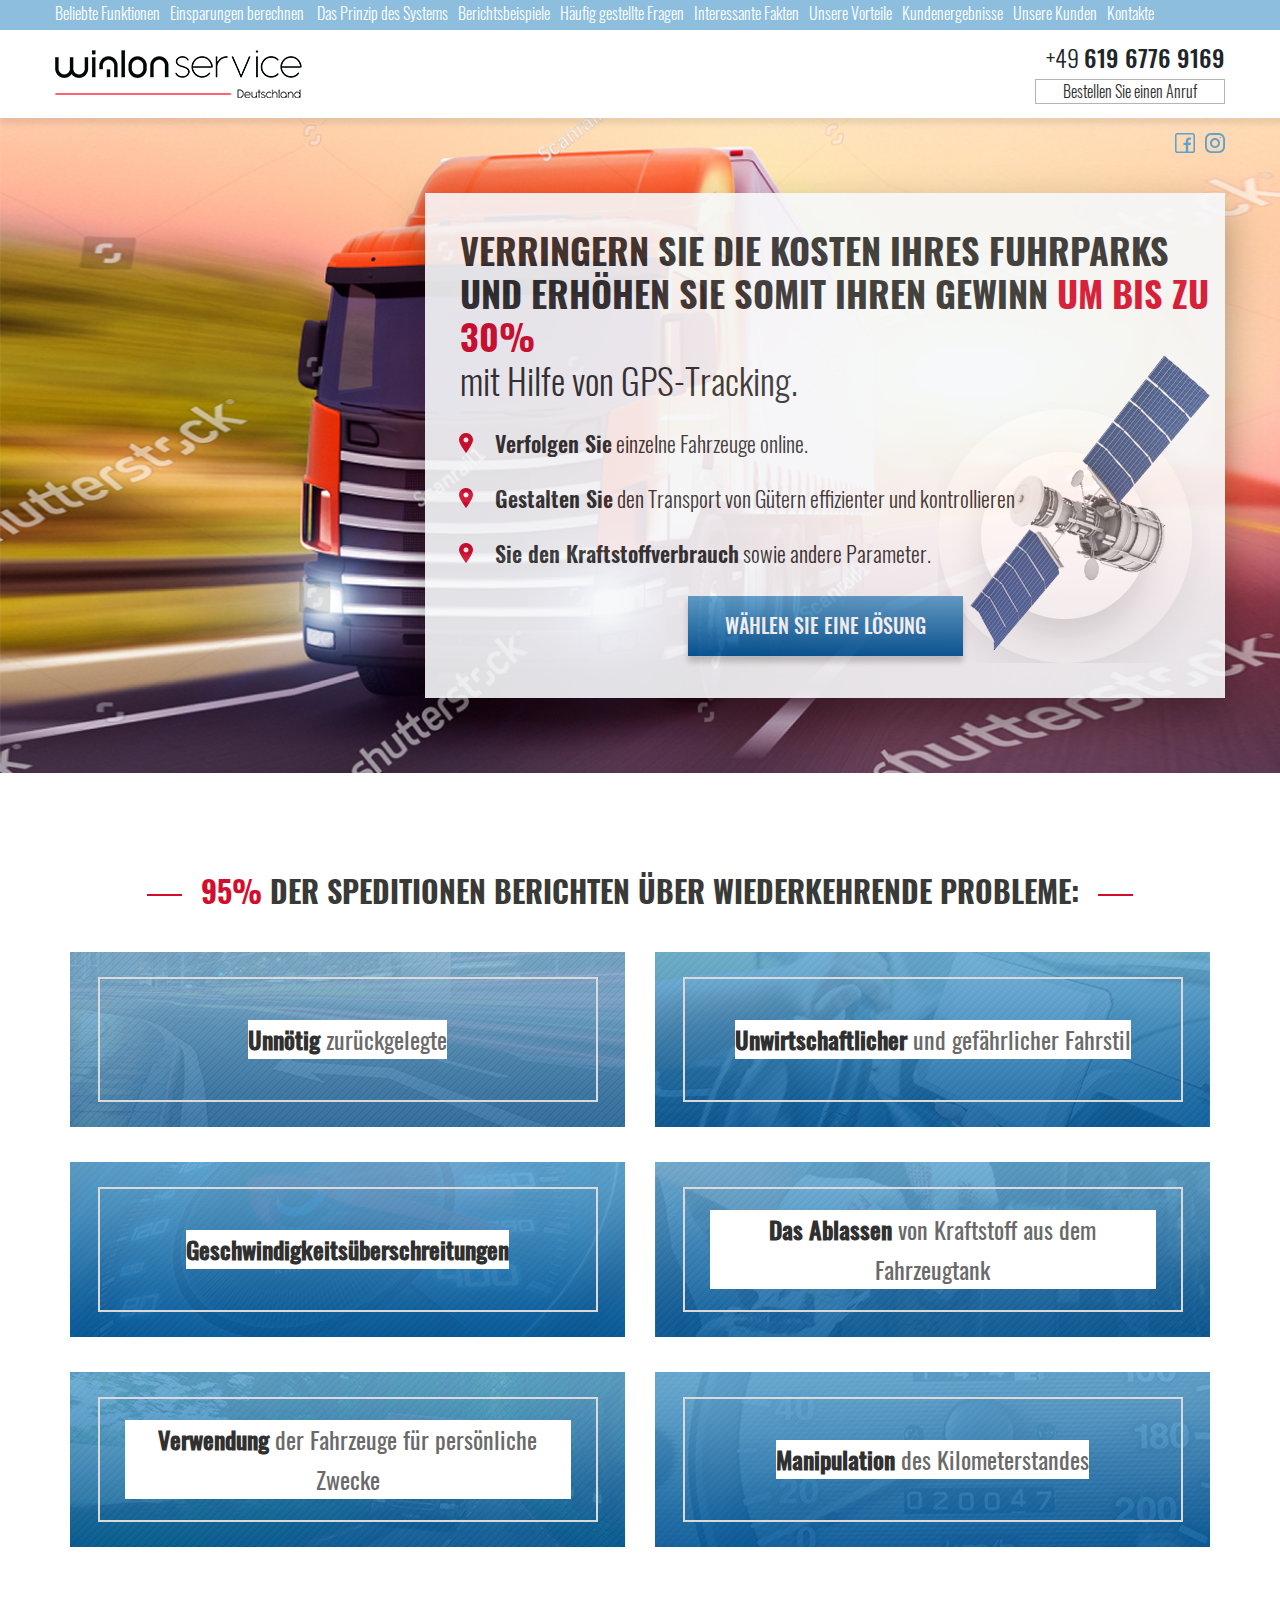
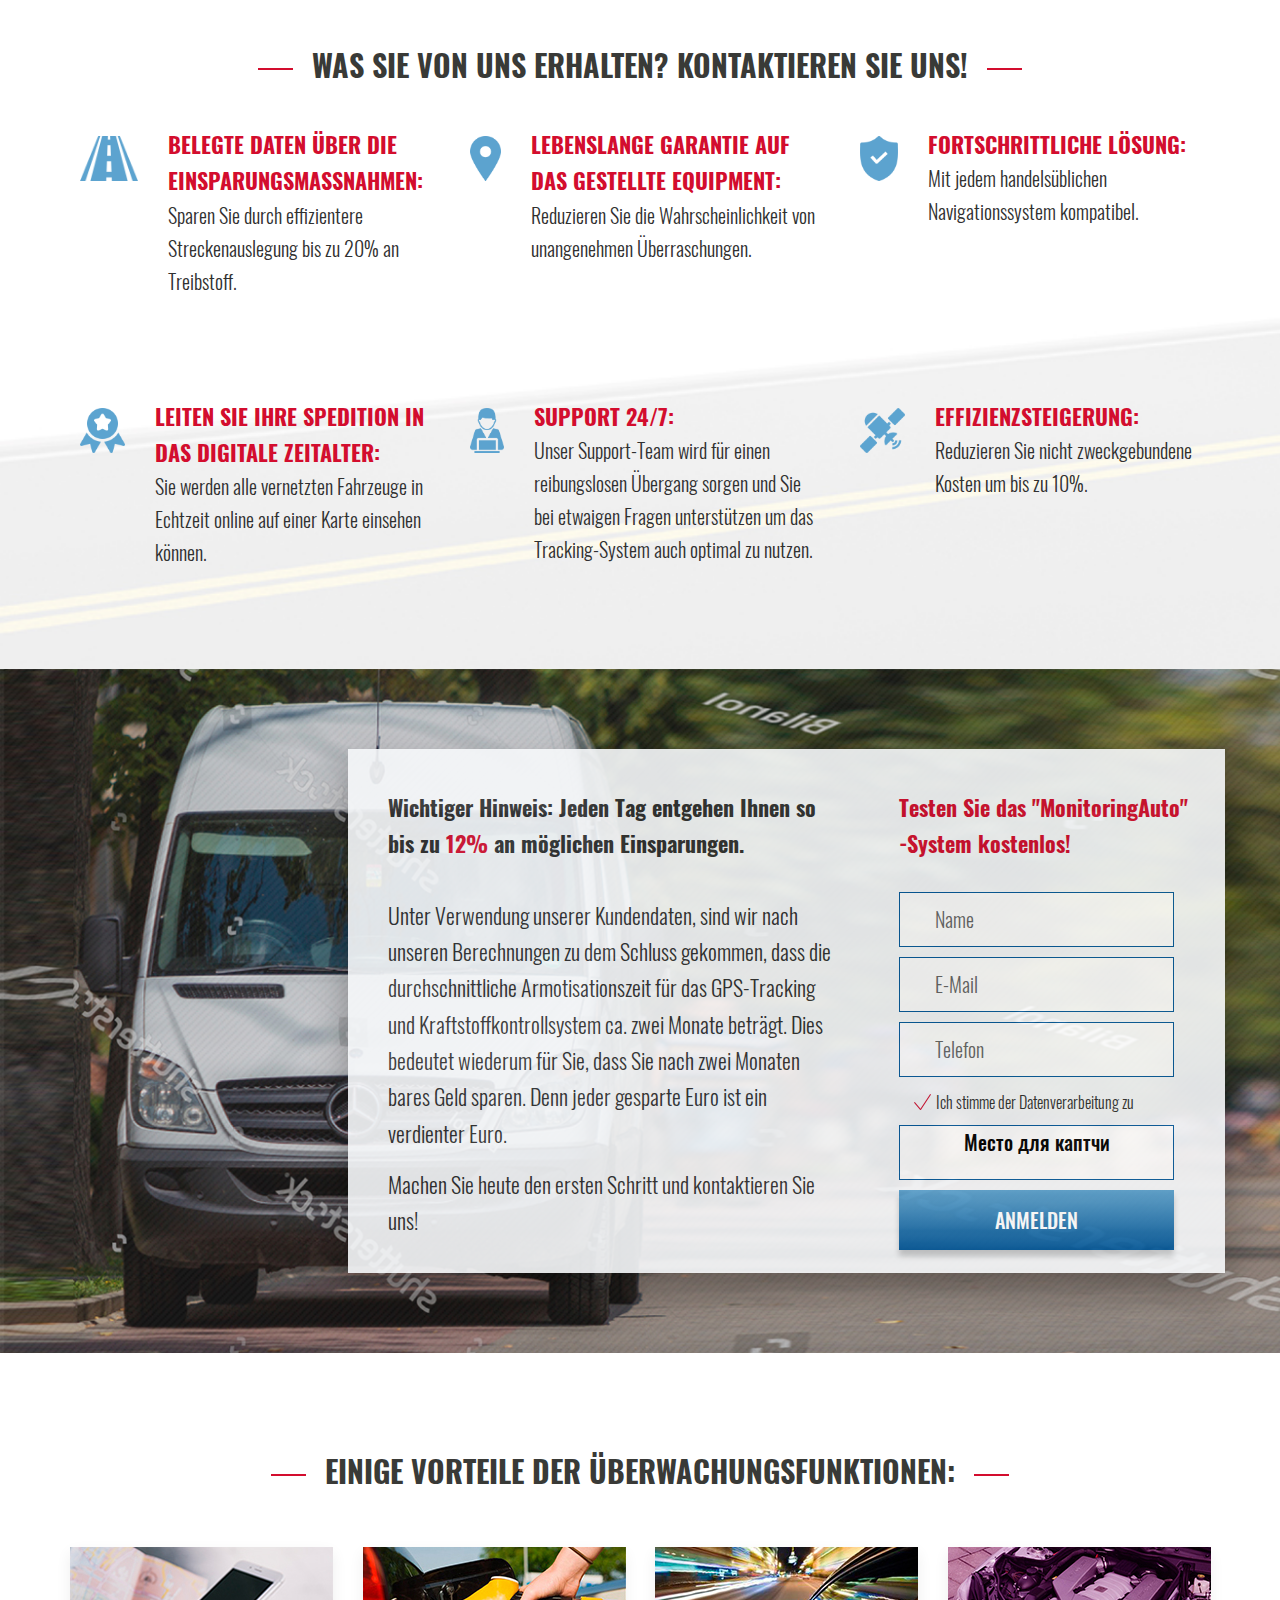
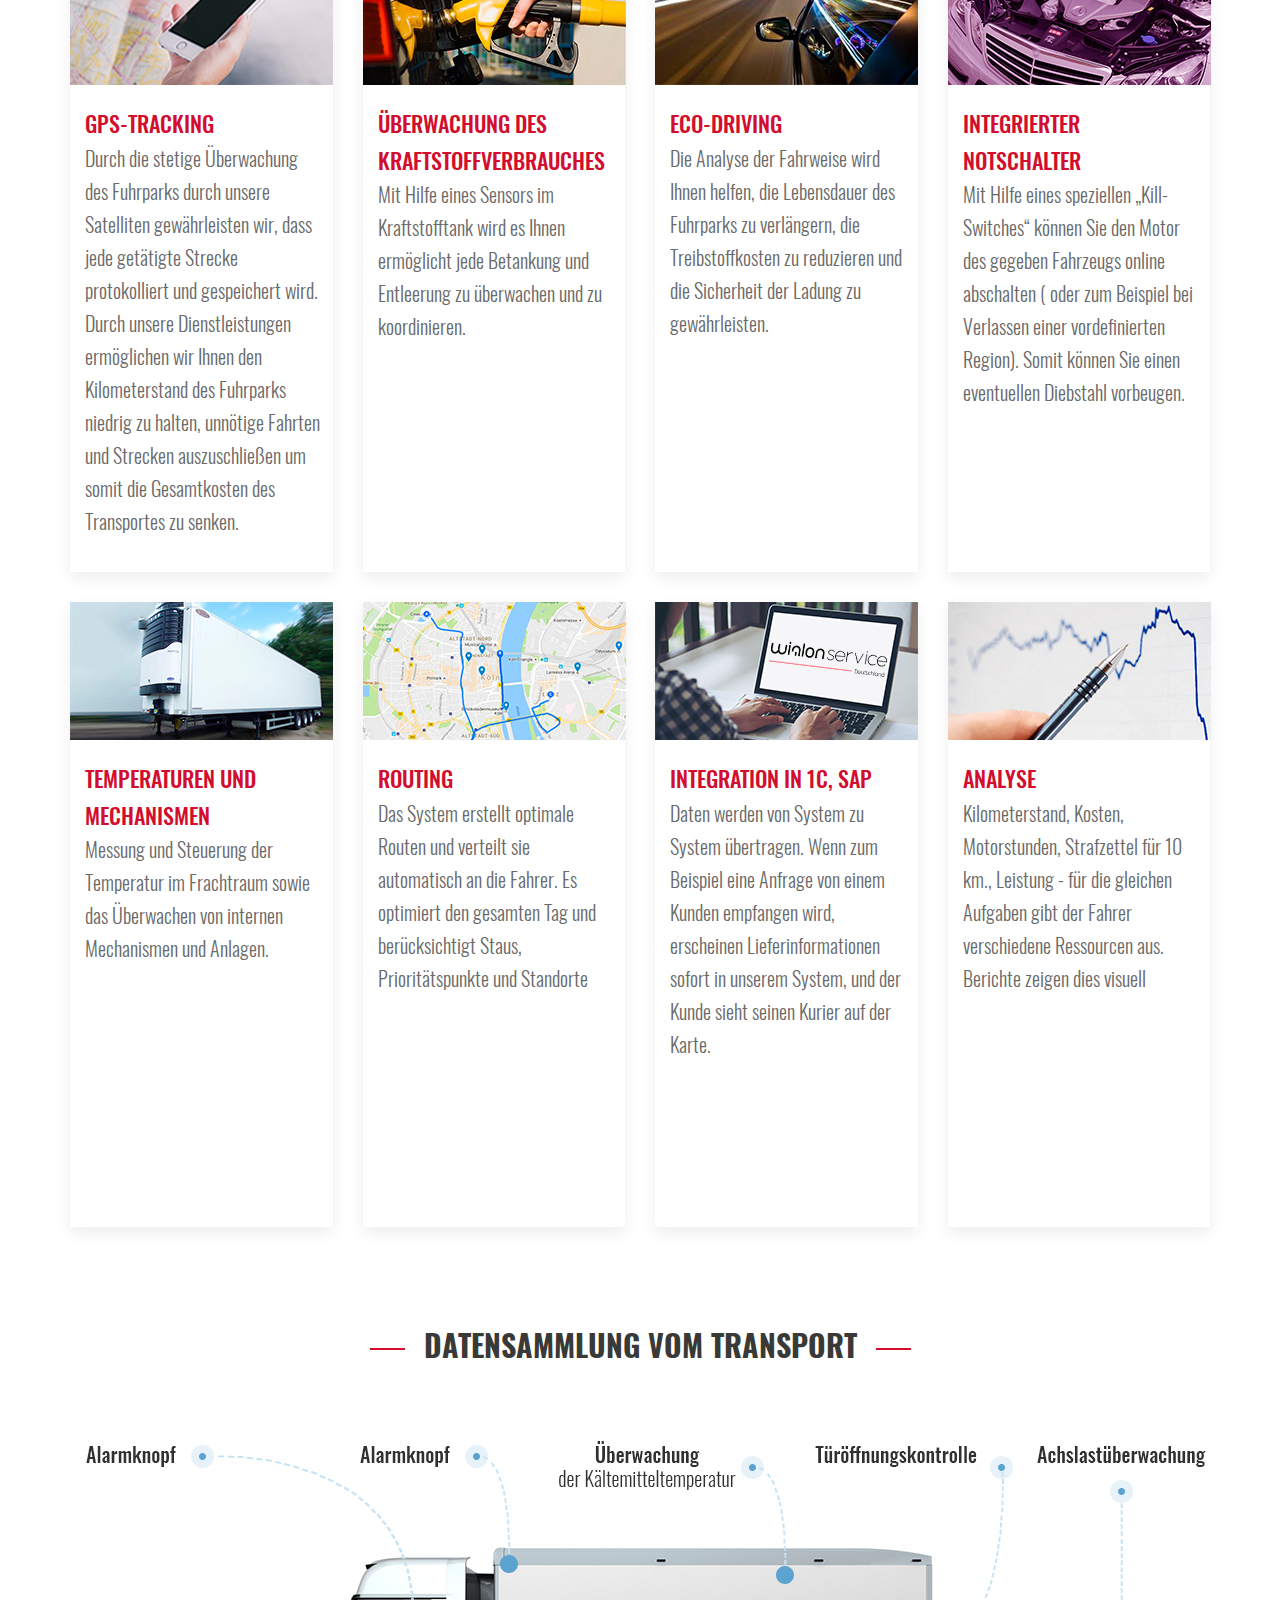
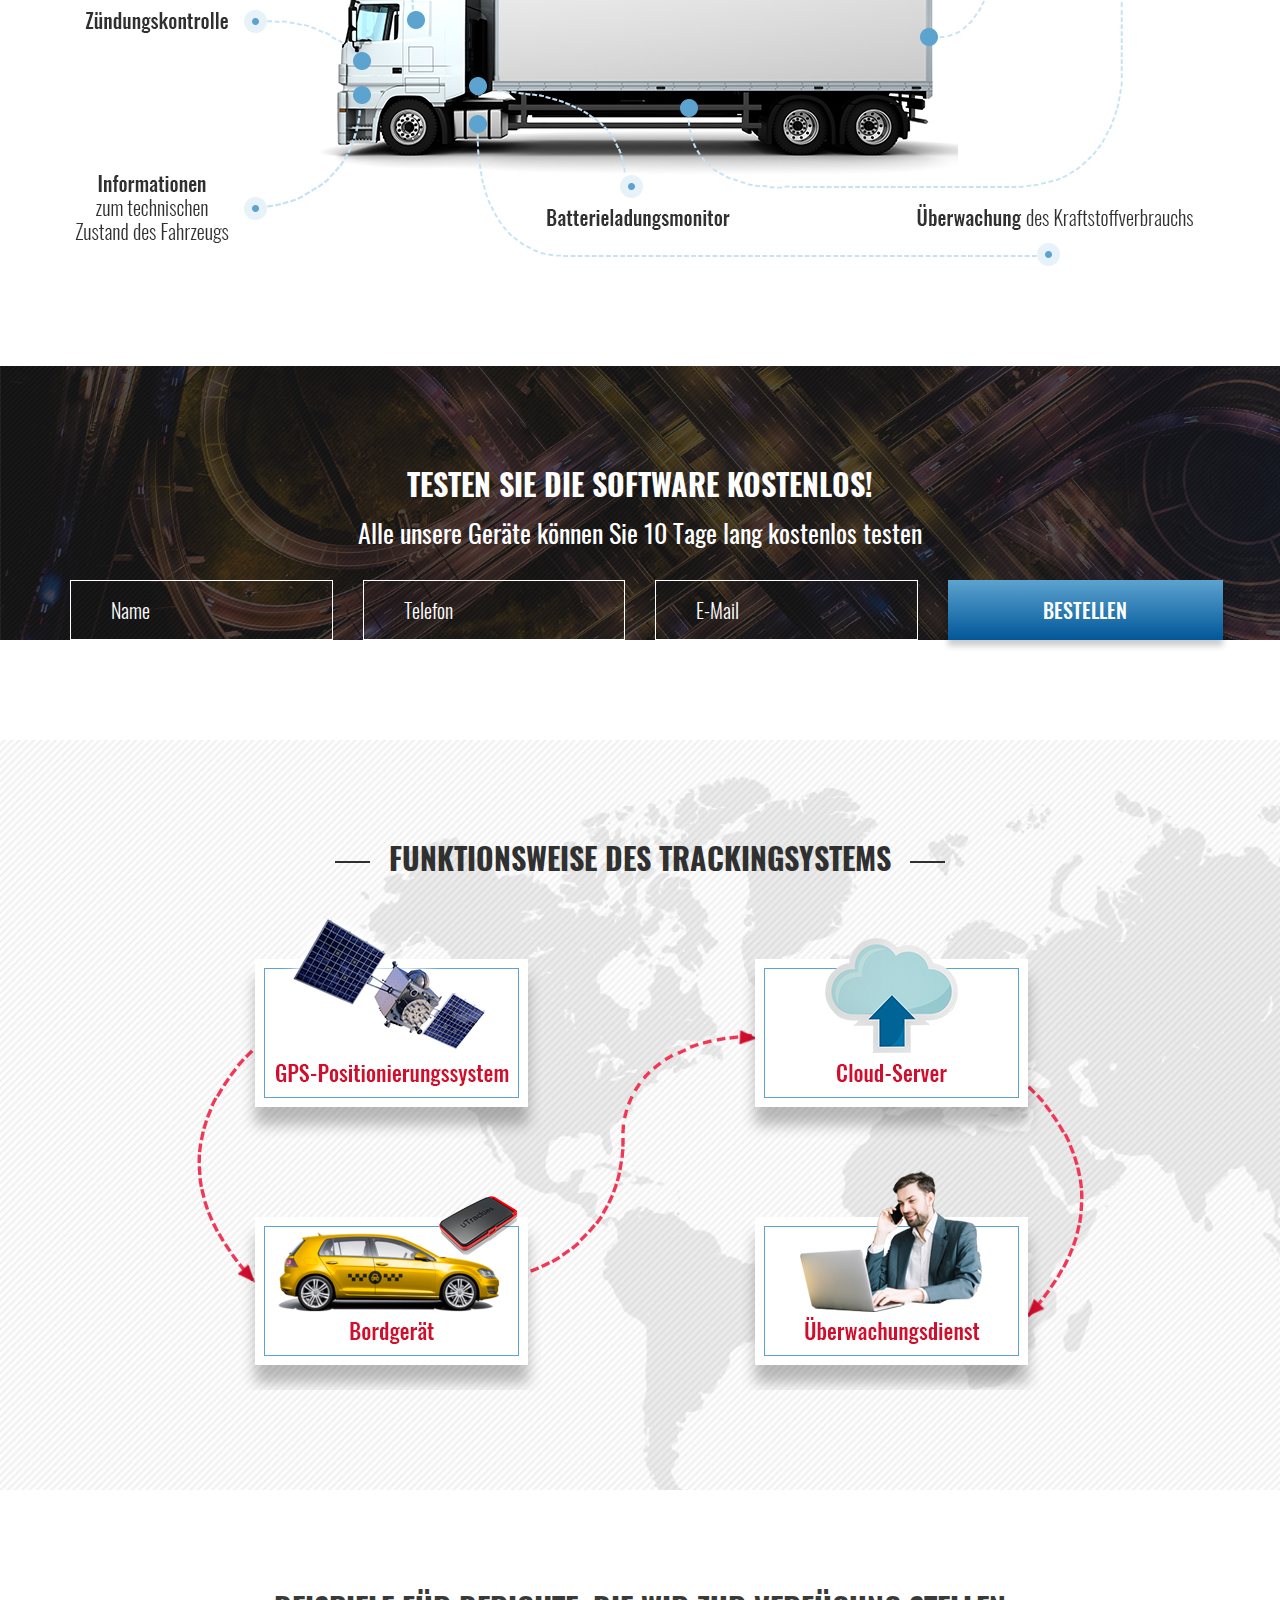
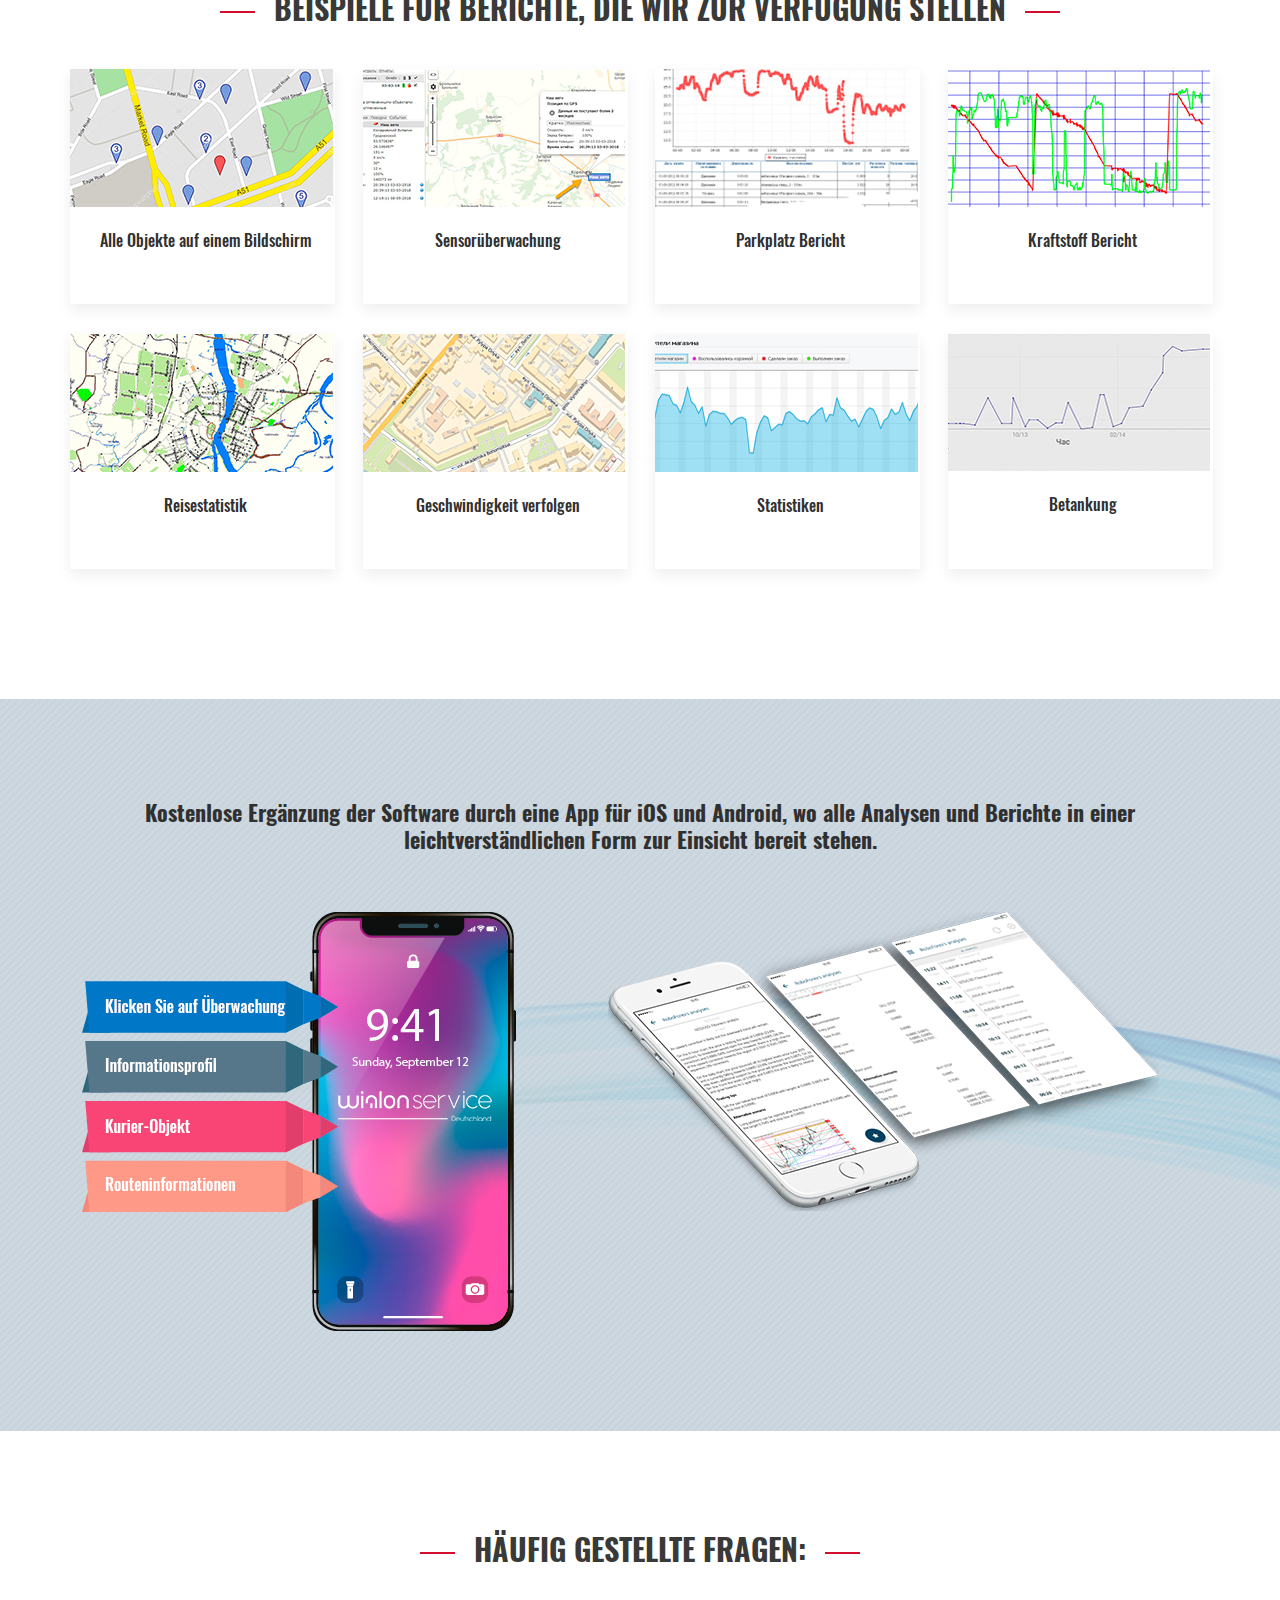
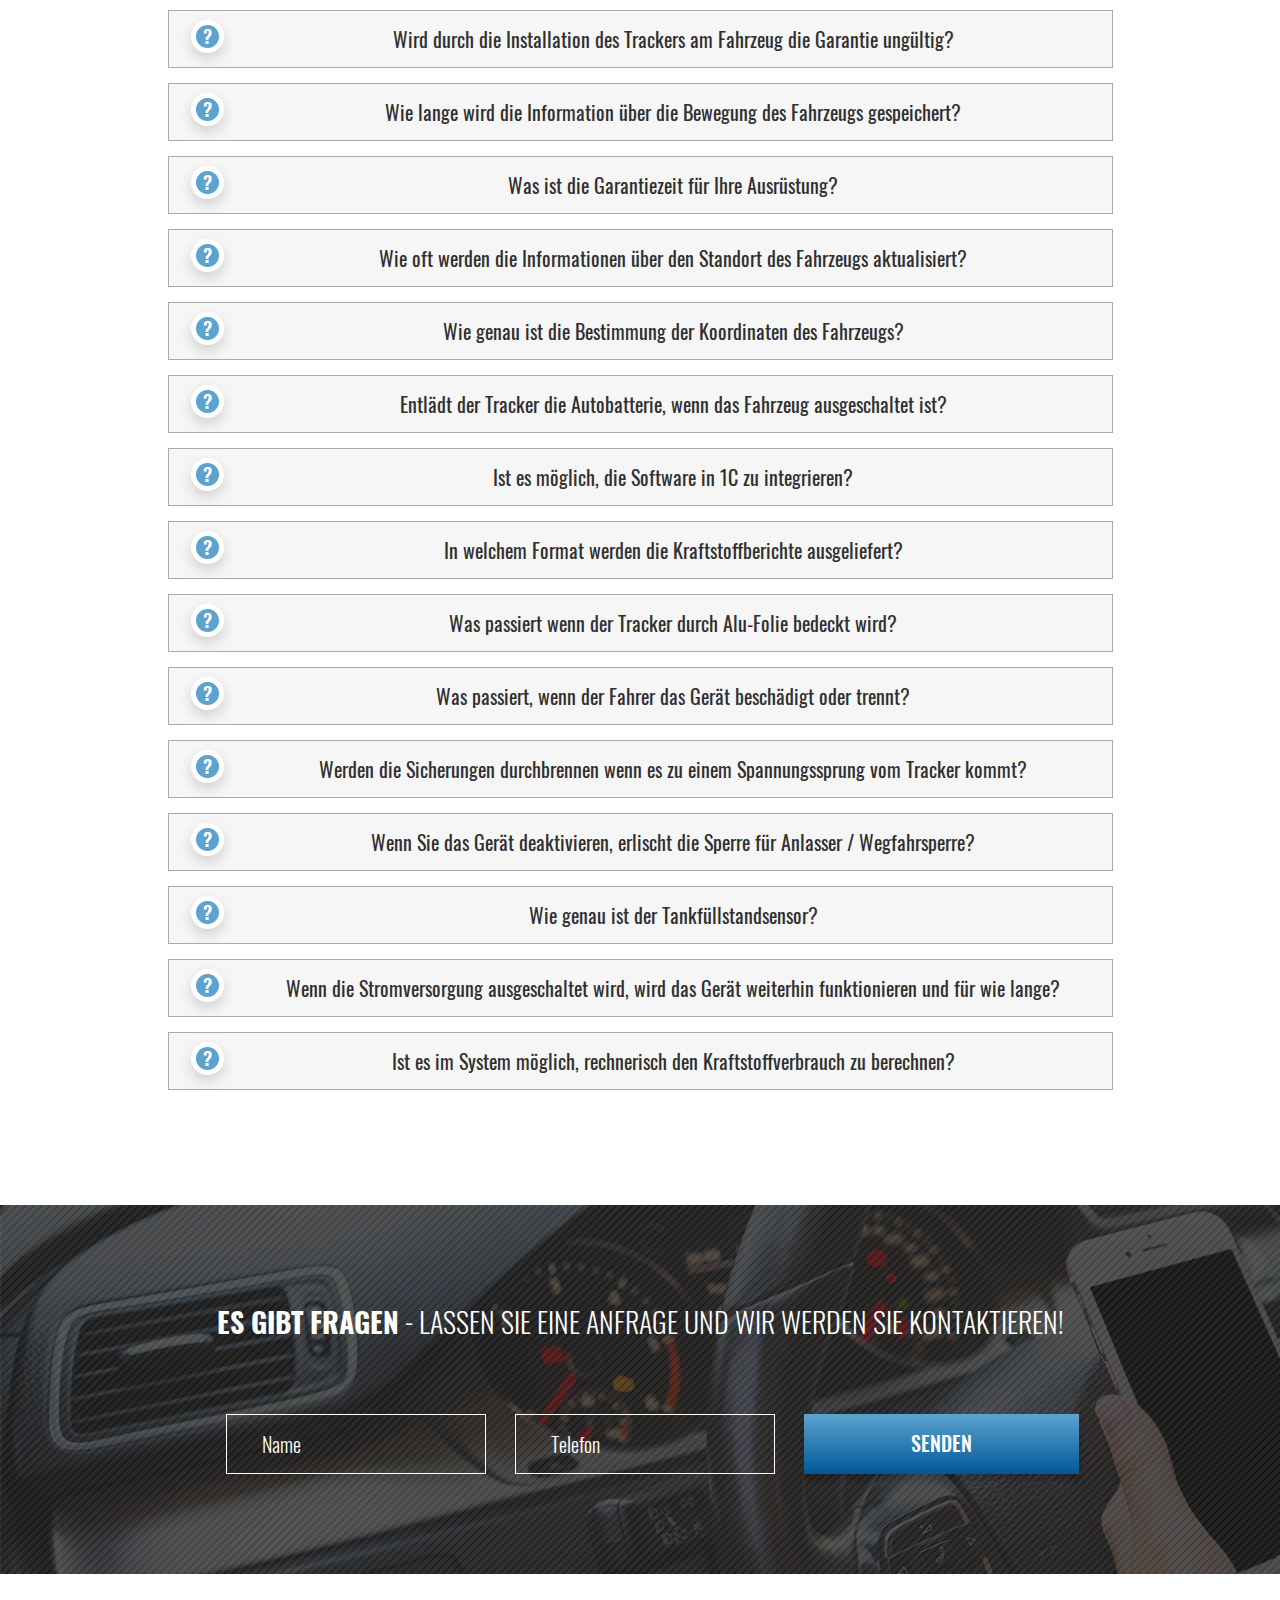
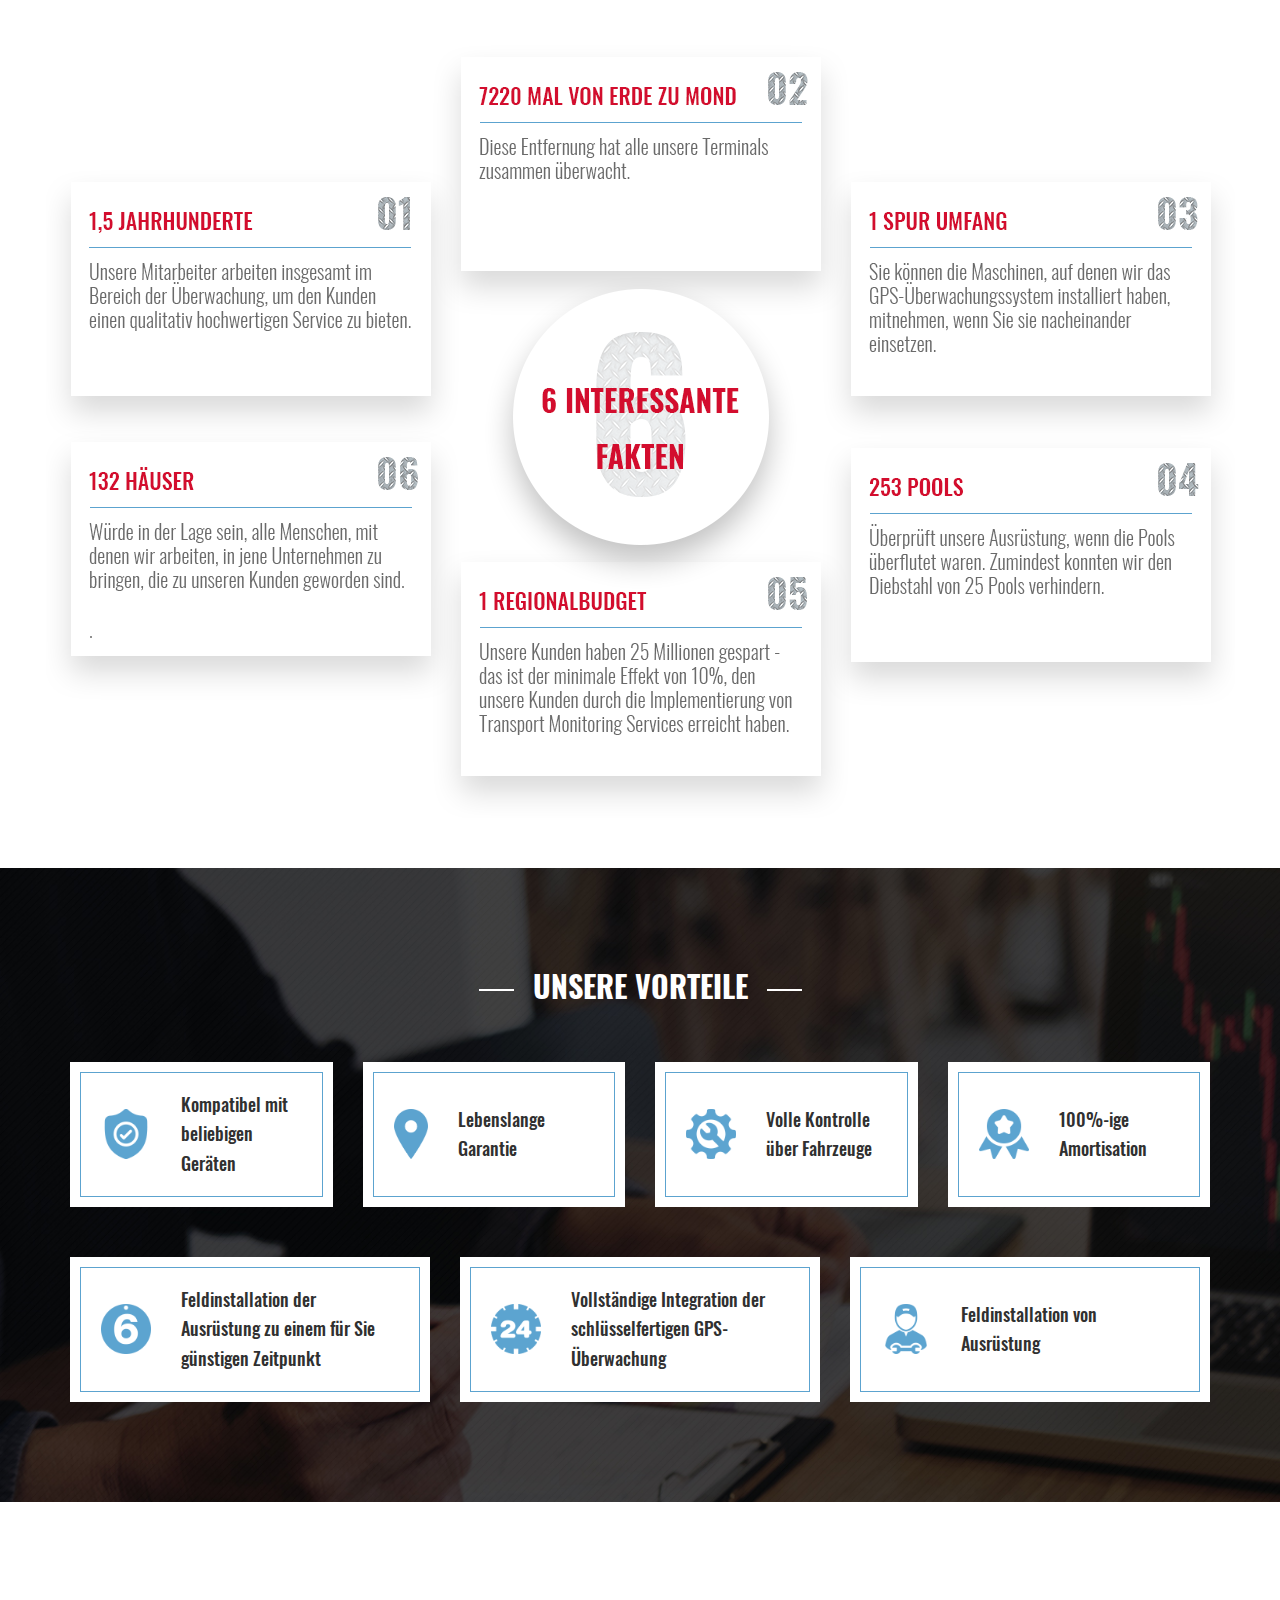
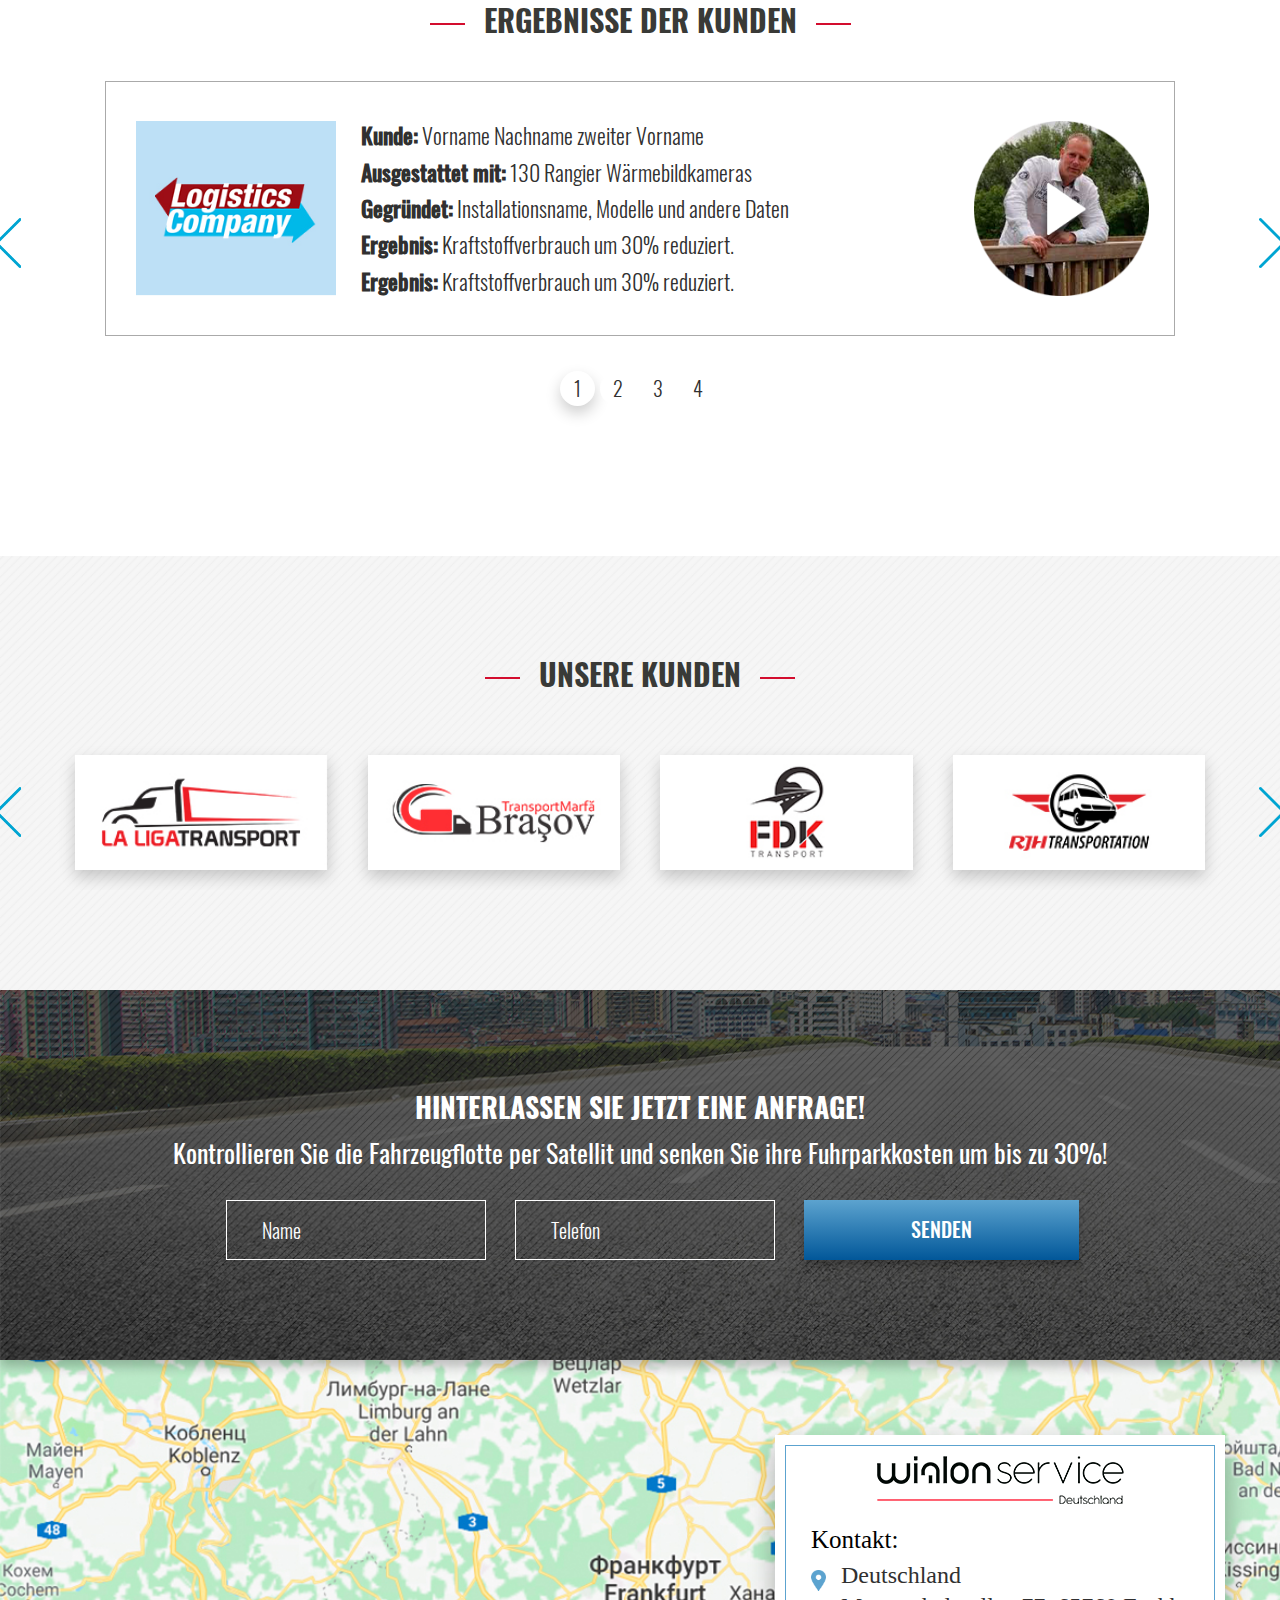
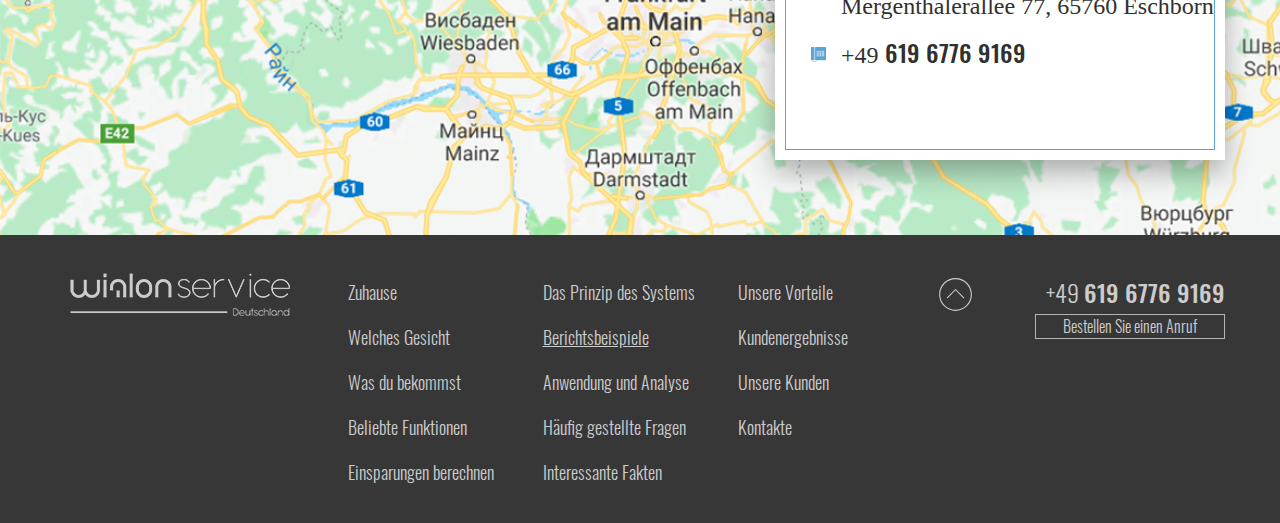
==== commit dad3ff2a: "33" ====
--- a/index.html
+++ b/index.html
@@ -477,27 +477,27 @@
             </div>
             <div class="col-3">
               <div class="plaine">
+                <div class="content"><img src="img/rep.png" alt="img/rep.png"><span>Volle Kontrolle über Fahrzeuge</span></div>
+              </div>
+            </div>
+            <div class="col-3">
+              <div class="plaine">
+                <div class="content"><img src="img/merits/ribbon.png" alt="img/merits/ribbon.png"><span>100%-ige Amortisation</span></div>
+              </div>
+            </div>
+          </div>
+          <div class="row">
+            <div class="col-4">
+              <div class="plaine">
                 <div class="content"><img src="img/circle.png" alt="img/circle.png"><span>Feldinstallation der Ausrüstung zu einem für Sie günstigen Zeitpunkt</span></div>
               </div>
             </div>
-            <div class="col-3">
-              <div class="plaine">
-                <div class="content"><img src="img/merits/ribbon.png" alt="img/merits/ribbon.png"><span>100%-ige Amortisation</span></div>
-              </div>
-            </div>
-          </div>
-          <div class="row">
-            <div class="col-3 ml-auto">
-              <div class="plaine">
-                <div class="content"><img src="img/rep.png" alt="img/rep.png"><span>Volle Kontrolle über Fahrzeuge</span></div>
-              </div>
-            </div>
-            <div class="col-3">
+            <div class="col-4">
               <div class="plaine">
                 <div class="content"><img src="img/24.png" alt="img/24.png"><span>Vollständige Integration der schlüsselfertigen GPS-Überwachung</span></div>
               </div>
             </div>
-            <div class="col-3 mr-auto">
+            <div class="col-4">
               <div class="plaine">
                 <div class="content"><img src="img/wrench.png" alt="img/wrench.png"><span>Feldinstallation von Ausrüstung</span></div>
               </div>
@@ -511,11 +511,20 @@
           <h2>ERGEBNISSE DER KUNDEN</h2>
           <div class="line"></div>
         </div>
-        <div class="container">
-          <div class="owl1 owl-carousel owl-theme">
+        <div class="container carousel"><img class="csl-nav csl-prev" id="prev1" src="img/arrows/back.png" alt="img/arrows/back.png"><img class="csl-nav csl-next" id="next1" src="img/arrows/next.png" alt="img/arrows/next.png">
+          <div class="owl-carousel owl-theme owl1">
             <div class="plaine"><img class="log" src="img/clients-img1.jpg" alt="img/clients-img1.jpg">
               <div class="text"><span><b>Kunde:</b> Vorname Nachname zweiter Vorname</span><br><span><b>Ausgestattet mit:</b> 130 Rangier Wärmebildkameras</span><br><span><b>Gegründet:</b> Installationsname, Modelle und andere Daten</span><br><span><b>Ergebnis:</b> Kraftstoffverbrauch um 30% reduziert.</span><br><span><b>Ergebnis:</b> Kraftstoffverbrauch um 30% reduziert.</span></div><img class="play" src="img/clients-img2.png" alt="img/clients-img2.png">
             </div>
+            <div class="plaine"><img class="log" src="img/clients-img1.jpg" alt="img/clients-img1.jpg">
+              <div class="text"><span><b>Kunde:</b> Vorname Nachname zweiter Vorname</span><br><span><b>Ausgestattet mit:</b> 130 Rangier Wärmebildkameras</span><br><span><b>Gegründet:</b> Installationsname, Modelle und andere Daten</span><br><span><b>Ergebnis:</b> Kraftstoffverbrauch um 30% reduziert.</span><br><span><b>Ergebnis:</b> Kraftstoffverbrauch um 30% reduziert.</span></div><img class="play" src="img/clients-img2.png" alt="img/clients-img2.png">
+            </div>
+            <div class="plaine"><img class="log" src="img/clients-img1.jpg" alt="img/clients-img1.jpg">
+              <div class="text"><span><b>Kunde:</b> Vorname Nachname zweiter Vorname</span><br><span><b>Ausgestattet mit:</b> 130 Rangier Wärmebildkameras</span><br><span><b>Gegründet:</b> Installationsname, Modelle und andere Daten</span><br><span><b>Ergebnis:</b> Kraftstoffverbrauch um 30% reduziert.</span><br><span><b>Ergebnis:</b> Kraftstoffverbrauch um 30% reduziert.</span></div><img class="play" src="img/clients-img2.png" alt="img/clients-img2.png">
+            </div>
+            <div class="plaine"><img class="log" src="img/clients-img1.jpg" alt="img/clients-img1.jpg">
+              <div class="text"><span><b>Kunde:</b> Vorname Nachname zweiter Vorname</span><br><span><b>Ausgestattet mit:</b> 130 Rangier Wärmebildkameras</span><br><span><b>Gegründet:</b> Installationsname, Modelle und andere Daten</span><br><span><b>Ergebnis:</b> Kraftstoffverbrauch um 30% reduziert.</span><br><span><b>Ergebnis:</b> Kraftstoffverbrauch um 30% reduziert.</span></div><img class="play" src="img/clients-img2.png" alt="img/clients-img2.png">
+            </div>
           </div>
         </div>
       </section>
@@ -523,10 +532,15 @@
         <div class="head">
           <div class="line"></div>
           <h2>UNSERE KUNDEN</h2>
-          <div class="line"></div>
-        </div>
-        <div class="container">
-          <div class="owl2 owl-carousel owl-theme"><img src="img/partners/partners-img1.jpg" alt="img/partners/partners-img1.jpg"><img src="img/partners/partners-img2.jpg" alt="img/partners/partners-img2.jpg"><img src="img/partners/partners-img3.jpg" alt="img/partners/partners-img3.jpg"><img src="img/partners/partners-img4.jpg" alt="img/partners/partners-img4.jpg"></div>
+          <div class="line"> </div>
+        </div>
+        <div class="container carousel"><img class="csl-nav csl-prev" id="prev2" src="img/arrows/back.png" alt="img/arrows/back.png"><img class="csl-nav csl-next" id="next2" src="img/arrows/next.png" alt="img/arrows/next.png">
+          <div class="owl2 owl-carousel owl-theme">
+            <div class="elem"><img src="img/partners/partners-img1.jpg" alt="img/partners/partners-img1.jpg"></div>
+            <div class="elem"><img src="img/partners/partners-img2.jpg" alt="img/partners/partners-img2.jpg"></div>
+            <div class="elem"><img src="img/partners/partners-img3.jpg" alt="img/partners/partners-img3.jpg"></div>
+            <div class="elem"><img src="img/partners/partners-img4.jpg" alt="img/partners/partners-img4.jpg"></div>
+          </div>
         </div>
       </section>
       <section class="req">
@@ -573,10 +587,10 @@
     </div>
   </body>
   <script src="libs/jquery.js"></script>
-  <script src="libs/bootstrap/js/bootstrap.bundle.min.js"></script>
-  <script src="libs/bootstrap/js/bootstrap.min.js"></script>
   <script src="libs/owl-carousel/owl.carousel.js"></script>
   <link rel="stylesheet" href="libs/owl-carousel/owl.carousel.css">
   <link rel="stylesheet" href="libs/owl-carousel/owl.theme.default.css">
+  <script src="libs/bootstrap/js/bootstrap.bundle.min.js"></script>
+  <script src="libs/bootstrap/js/bootstrap.min.js"></script>
   <script src="js/common.js"></script>
 </html>--- a/css/main.css
+++ b/css/main.css
@@ -297,23 +297,23 @@
       -webkit-background-size: cover;
               background-size: cover;
       background-repeat: no-repeat; }
-  body .container-fluid .wGet, body .container-fluid .wFace, body .container-fluid .popFeatures, body .container-fluid .dataCol, body .container-fluid .count, body .container-fluid .princeOp, body .container-fluid .reports, body .container-fluid .qq, body .container-fluid .advs, body .container-fluid .clients, body .container-fluid .partners {
+  body .container-fluid .wGet, body .container-fluid .wFace, body .container-fluid .popFeatures, body .container-fluid .dataCol, body .container-fluid .princeOp, body .container-fluid .reports, body .container-fluid .qq, body .container-fluid .advs, body .container-fluid .clients, body .container-fluid .partners {
     text-align: center; }
-    body .container-fluid .wGet .head, body .container-fluid .wFace .head, body .container-fluid .popFeatures .head, body .container-fluid .dataCol .head, body .container-fluid .count .head, body .container-fluid .princeOp .head, body .container-fluid .reports .head, body .container-fluid .qq .head, body .container-fluid .advs .head, body .container-fluid .clients .head, body .container-fluid .partners .head {
+    body .container-fluid .wGet .head, body .container-fluid .wFace .head, body .container-fluid .popFeatures .head, body .container-fluid .dataCol .head, body .container-fluid .princeOp .head, body .container-fluid .reports .head, body .container-fluid .qq .head, body .container-fluid .advs .head, body .container-fluid .clients .head, body .container-fluid .partners .head {
       margin-top: 100px;
       margin-bottom: 35px; }
-      body .container-fluid .wGet .head .line, body .container-fluid .wGet .head h2, body .container-fluid .wFace .head .line, body .container-fluid .wFace .head h2, body .container-fluid .popFeatures .head .line, body .container-fluid .popFeatures .head h2, body .container-fluid .dataCol .head .line, body .container-fluid .dataCol .head h2, body .container-fluid .count .head .line, body .container-fluid .count .head h2, body .container-fluid .princeOp .head .line, body .container-fluid .princeOp .head h2, body .container-fluid .reports .head .line, body .container-fluid .reports .head h2, body .container-fluid .qq .head .line, body .container-fluid .qq .head h2, body .container-fluid .advs .head .line, body .container-fluid .advs .head h2, body .container-fluid .clients .head .line, body .container-fluid .clients .head h2, body .container-fluid .partners .head .line, body .container-fluid .partners .head h2 {
+      body .container-fluid .wGet .head .line, body .container-fluid .wGet .head h2, body .container-fluid .wFace .head .line, body .container-fluid .wFace .head h2, body .container-fluid .popFeatures .head .line, body .container-fluid .popFeatures .head h2, body .container-fluid .dataCol .head .line, body .container-fluid .dataCol .head h2, body .container-fluid .princeOp .head .line, body .container-fluid .princeOp .head h2, body .container-fluid .reports .head .line, body .container-fluid .reports .head h2, body .container-fluid .qq .head .line, body .container-fluid .qq .head h2, body .container-fluid .advs .head .line, body .container-fluid .advs .head h2, body .container-fluid .clients .head .line, body .container-fluid .clients .head h2, body .container-fluid .partners .head .line, body .container-fluid .partners .head h2 {
         display: inline-block;
         vertical-align: middle; }
-      body .container-fluid .wGet .head h2, body .container-fluid .wFace .head h2, body .container-fluid .popFeatures .head h2, body .container-fluid .dataCol .head h2, body .container-fluid .count .head h2, body .container-fluid .princeOp .head h2, body .container-fluid .reports .head h2, body .container-fluid .qq .head h2, body .container-fluid .advs .head h2, body .container-fluid .clients .head h2, body .container-fluid .partners .head h2 {
+      body .container-fluid .wGet .head h2, body .container-fluid .wFace .head h2, body .container-fluid .popFeatures .head h2, body .container-fluid .dataCol .head h2, body .container-fluid .princeOp .head h2, body .container-fluid .reports .head h2, body .container-fluid .qq .head h2, body .container-fluid .advs .head h2, body .container-fluid .clients .head h2, body .container-fluid .partners .head h2 {
         text-transform: uppercase;
         font-family: 'Oswald-Bold';
         font-size: 30px;
         color: #393a37; }
-        body .container-fluid .wGet .head h2 b, body .container-fluid .wFace .head h2 b, body .container-fluid .popFeatures .head h2 b, body .container-fluid .dataCol .head h2 b, body .container-fluid .count .head h2 b, body .container-fluid .princeOp .head h2 b, body .container-fluid .reports .head h2 b, body .container-fluid .qq .head h2 b, body .container-fluid .advs .head h2 b, body .container-fluid .clients .head h2 b, body .container-fluid .partners .head h2 b {
+        body .container-fluid .wGet .head h2 b, body .container-fluid .wFace .head h2 b, body .container-fluid .popFeatures .head h2 b, body .container-fluid .dataCol .head h2 b, body .container-fluid .princeOp .head h2 b, body .container-fluid .reports .head h2 b, body .container-fluid .qq .head h2 b, body .container-fluid .advs .head h2 b, body .container-fluid .clients .head h2 b, body .container-fluid .partners .head h2 b {
           font-weight: normal;
           color: #d30d2e; }
-      body .container-fluid .wGet .head .line, body .container-fluid .wFace .head .line, body .container-fluid .popFeatures .head .line, body .container-fluid .dataCol .head .line, body .container-fluid .count .head .line, body .container-fluid .princeOp .head .line, body .container-fluid .reports .head .line, body .container-fluid .qq .head .line, body .container-fluid .advs .head .line, body .container-fluid .clients .head .line, body .container-fluid .partners .head .line {
+      body .container-fluid .wGet .head .line, body .container-fluid .wFace .head .line, body .container-fluid .popFeatures .head .line, body .container-fluid .dataCol .head .line, body .container-fluid .princeOp .head .line, body .container-fluid .reports .head .line, body .container-fluid .qq .head .line, body .container-fluid .advs .head .line, body .container-fluid .clients .head .line, body .container-fluid .partners .head .line {
         background-color: #d30d2e;
         width: 35px;
         height: 2px;
@@ -625,10 +625,10 @@
         background-color: white; }
     body .container-fluid .advs .container .row {
       margin-top: 50px; }
-      body .container-fluid .advs .container .row .col-3 .plaine {
+      body .container-fluid .advs .container .row .col-3 .plaine, body .container-fluid .advs .container .row .col-4 .plaine {
         background-color: white;
         padding: 10px; }
-        body .container-fluid .advs .container .row .col-3 .plaine .content {
+        body .container-fluid .advs .container .row .col-3 .plaine .content, body .container-fluid .advs .container .row .col-4 .plaine .content {
           text-align: left;
           padding-left: 20px;
           display: grid;
@@ -640,51 +640,88 @@
           border-width: 1px;
           border-color: #5ca3cf;
           border-style: solid;
-          height: 165px; }
-          body .container-fluid .advs .container .row .col-3 .plaine .content img {
+          height: 125px; }
+          body .container-fluid .advs .container .row .col-3 .plaine .content img, body .container-fluid .advs .container .row .col-4 .plaine .content img {
             height: 50px; }
-          body .container-fluid .advs .container .row .col-3 .plaine .content span {
+          body .container-fluid .advs .container .row .col-3 .plaine .content span, body .container-fluid .advs .container .row .col-4 .plaine .content span {
             padding-left: 30px;
             padding-right: 30px;
             font-family: 'Oswald-Medium';
             font-size: 18px;
             color: #303030; }
-      body .container-fluid .advs .container .row .ml-auto {
-        margin-left: auto; }
-      body .container-fluid .advs .container .row .mr-auto {
-        margin-right: auto; }
+  body .container-fluid .clients .carousel .csl-nav, body .container-fluid .partners .carousel .csl-nav {
+    cursor: pointer;
+    z-index: 11;
+    top: 0;
+    bottom: 0;
+    margin: auto;
+    position: absolute; }
+  body .container-fluid .clients .carousel .csl-prev, body .container-fluid .partners .carousel .csl-prev {
+    left: -60px; }
+  body .container-fluid .clients .carousel .csl-next, body .container-fluid .partners .carousel .csl-next {
+    right: -60px; }
   body .container-fluid .clients {
-    padding-bottom: 50px; }
-    body .container-fluid .clients .plaine {
-      padding-right: 25px;
-      padding-left: 30px;
-      display: grid;
-      grid-template-columns: auto 1fr auto;
-      -webkit-box-align: center;
-      -webkit-align-items: center;
-          -ms-flex-align: center;
-              align-items: center;
-      margin: 0 auto;
-      background-color: white;
-      border-width: 1px;
-      border-color: #aaaaaa;
-      border-style: solid;
-      width: 1000px;
-      height: 255px; }
-      body .container-fluid .clients .plaine img.log {
-        width: 200px; }
-      body .container-fluid .clients .plaine img.play {
-        width: 175px; }
-      body .container-fluid .clients .plaine .text {
-        padding-left: 25px;
-        text-align: left;
-        font-family: 'Oswald-Light';
-        font-size: 22px;
-        color: #303030; }
-        body .container-fluid .clients .plaine .text b {
-          font-family: 'Oswald-Medium';
+    padding-bottom: 150px; }
+    body .container-fluid .clients .carousel {
+      position: relative; }
+      body .container-fluid .clients .carousel .owl1 .owl-dots {
+        margin-top: 35px; }
+        body .container-fluid .clients .carousel .owl1 .owl-dots .owl-dot {
+          -webkit-transition: 0.3s;
+          -o-transition: 0.3s;
+          transition: 0.3s;
+          cursor: pointer;
+          margin-right: 5px;
+          width: 35px;
+          height: 35px;
+          background-color: white;
+          -webkit-border-radius: 50%;
+                  border-radius: 50%;
+          display: inline-block;
+          vertical-align: middle;
+          font-family: 'Oswald-Light';
+          font-size: 20px;
+          color: #303030; }
+          body .container-fluid .clients .carousel .owl1 .owl-dots .owl-dot span {
+            background: none;
+            margin: 0;
+            width: auto;
+            height: auto;
+            -webkit-border-radius: 0px;
+                    border-radius: 0px; }
+        body .container-fluid .clients .carousel .owl1 .owl-dots .active {
+          -webkit-box-shadow: 0px 7px 15px 0px rgba(0, 0, 0, 0.2);
+                  box-shadow: 0px 7px 15px 0px rgba(0, 0, 0, 0.2); }
+      body .container-fluid .clients .carousel .owl1 .plaine {
+        margin-left: 50px;
+        margin-right: 50px;
+        padding-right: 25px;
+        padding-left: 30px;
+        display: grid;
+        grid-template-columns: auto 1fr auto;
+        -webkit-box-align: center;
+        -webkit-align-items: center;
+            -ms-flex-align: center;
+                align-items: center;
+        background-color: white;
+        border-width: 1px;
+        border-color: #aaaaaa;
+        border-style: solid;
+        height: 255px; }
+        body .container-fluid .clients .carousel .owl1 .plaine img.log {
+          width: 200px; }
+        body .container-fluid .clients .carousel .owl1 .plaine img.play {
+          width: 175px; }
+        body .container-fluid .clients .carousel .owl1 .plaine .text {
+          padding-left: 25px;
+          text-align: left;
+          font-family: 'Oswald-Light';
           font-size: 22px;
           color: #303030; }
+          body .container-fluid .clients .carousel .owl1 .plaine .text b {
+            font-family: 'Oswald-Medium';
+            font-size: 22px;
+            color: #303030; }
   body .container-fluid .partners {
     background-image: url(../img/partners-bg.jpg);
     -webkit-background-size: cover;
@@ -694,12 +731,13 @@
     padding-bottom: 100px; }
     body .container-fluid .partners .head {
       margin-top: 0; }
-    body .container-fluid .partners .owl2 img {
-      margin-bottom: 25px;
-      margin-left: 15px;
-      margin-right: 15px;
-      -webkit-box-shadow: 0px 7px 15px 0px rgba(0, 0, 0, 0.2);
-              box-shadow: 0px 7px 15px 0px rgba(0, 0, 0, 0.2); }
+    body .container-fluid .partners .carousel {
+      position: relative; }
+      body .container-fluid .partners .carousel .owl2 .elem {
+        padding: 20px; }
+        body .container-fluid .partners .carousel .owl2 .elem img {
+          -webkit-box-shadow: 0px 7px 15px 0px rgba(0, 0, 0, 0.2);
+                  box-shadow: 0px 7px 15px 0px rgba(0, 0, 0, 0.2); }
   body .container-fluid .req {
     text-align: center;
     padding-top: 100px;
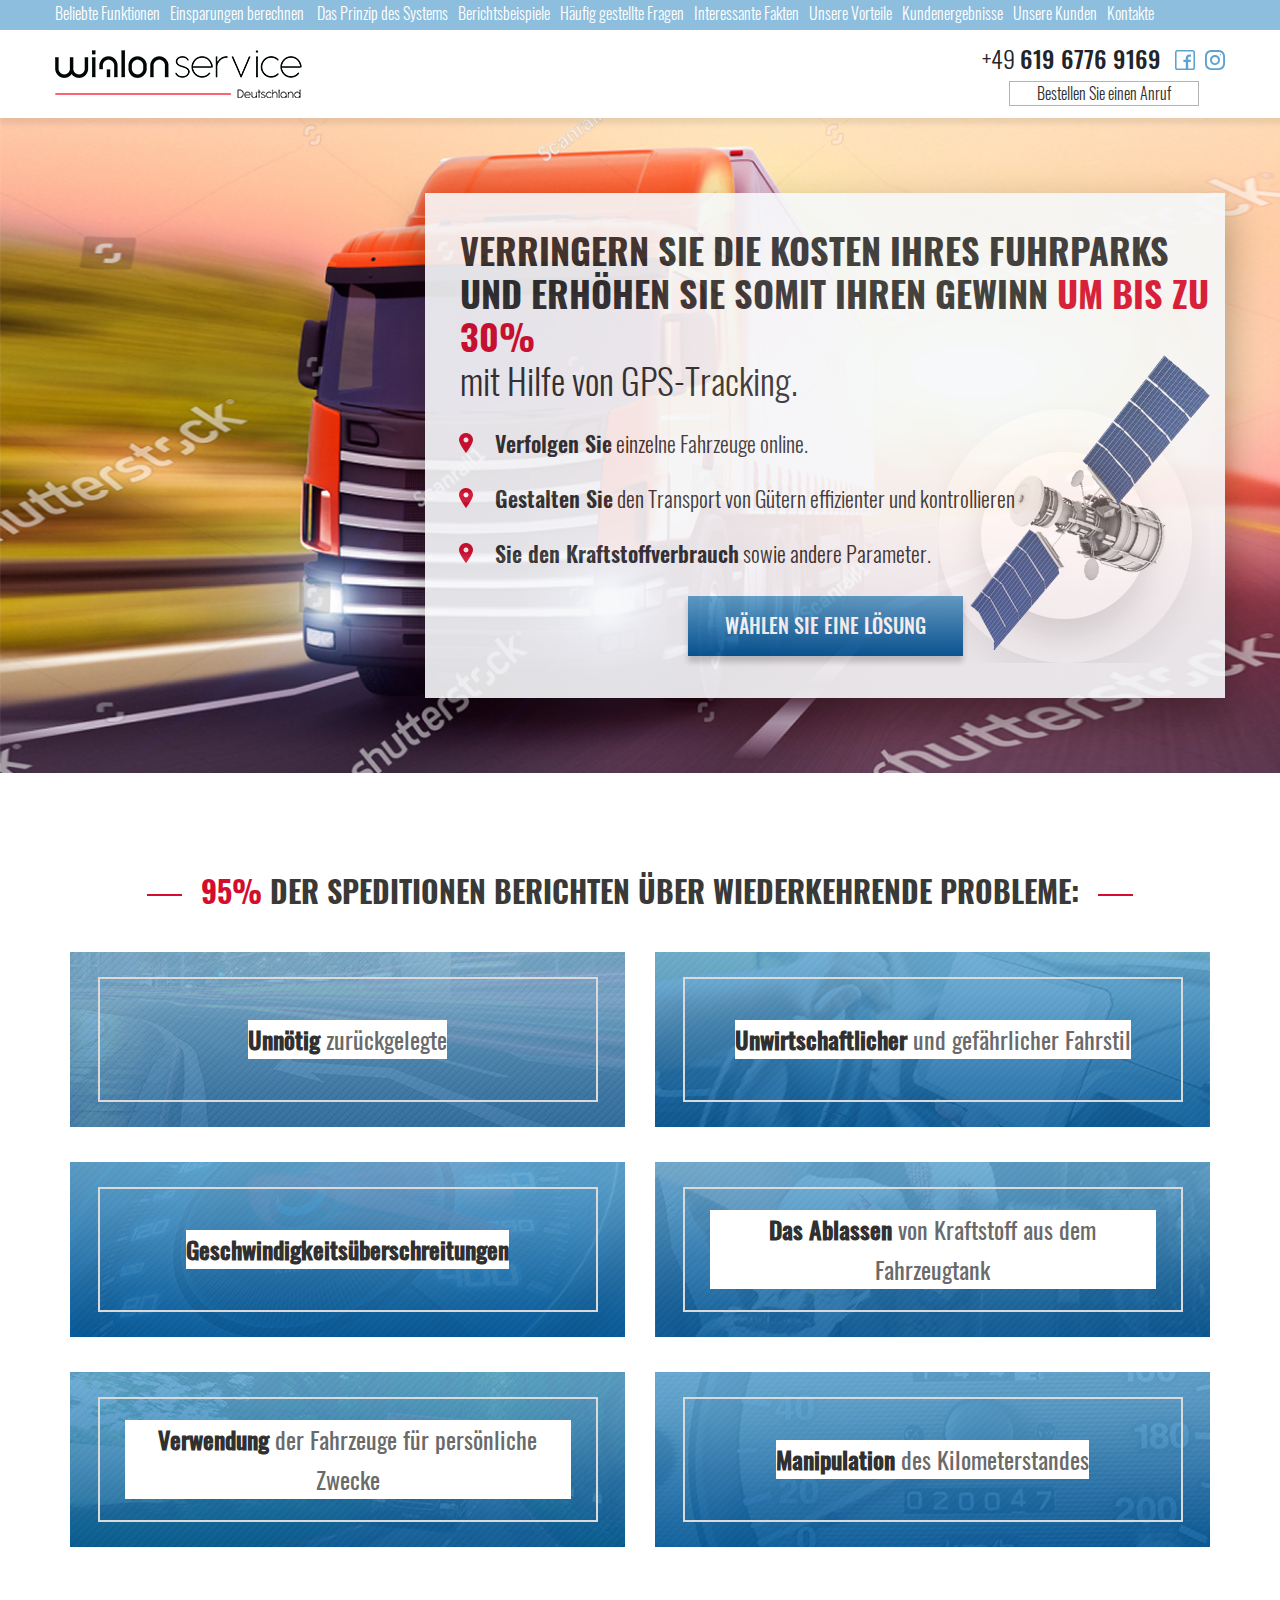
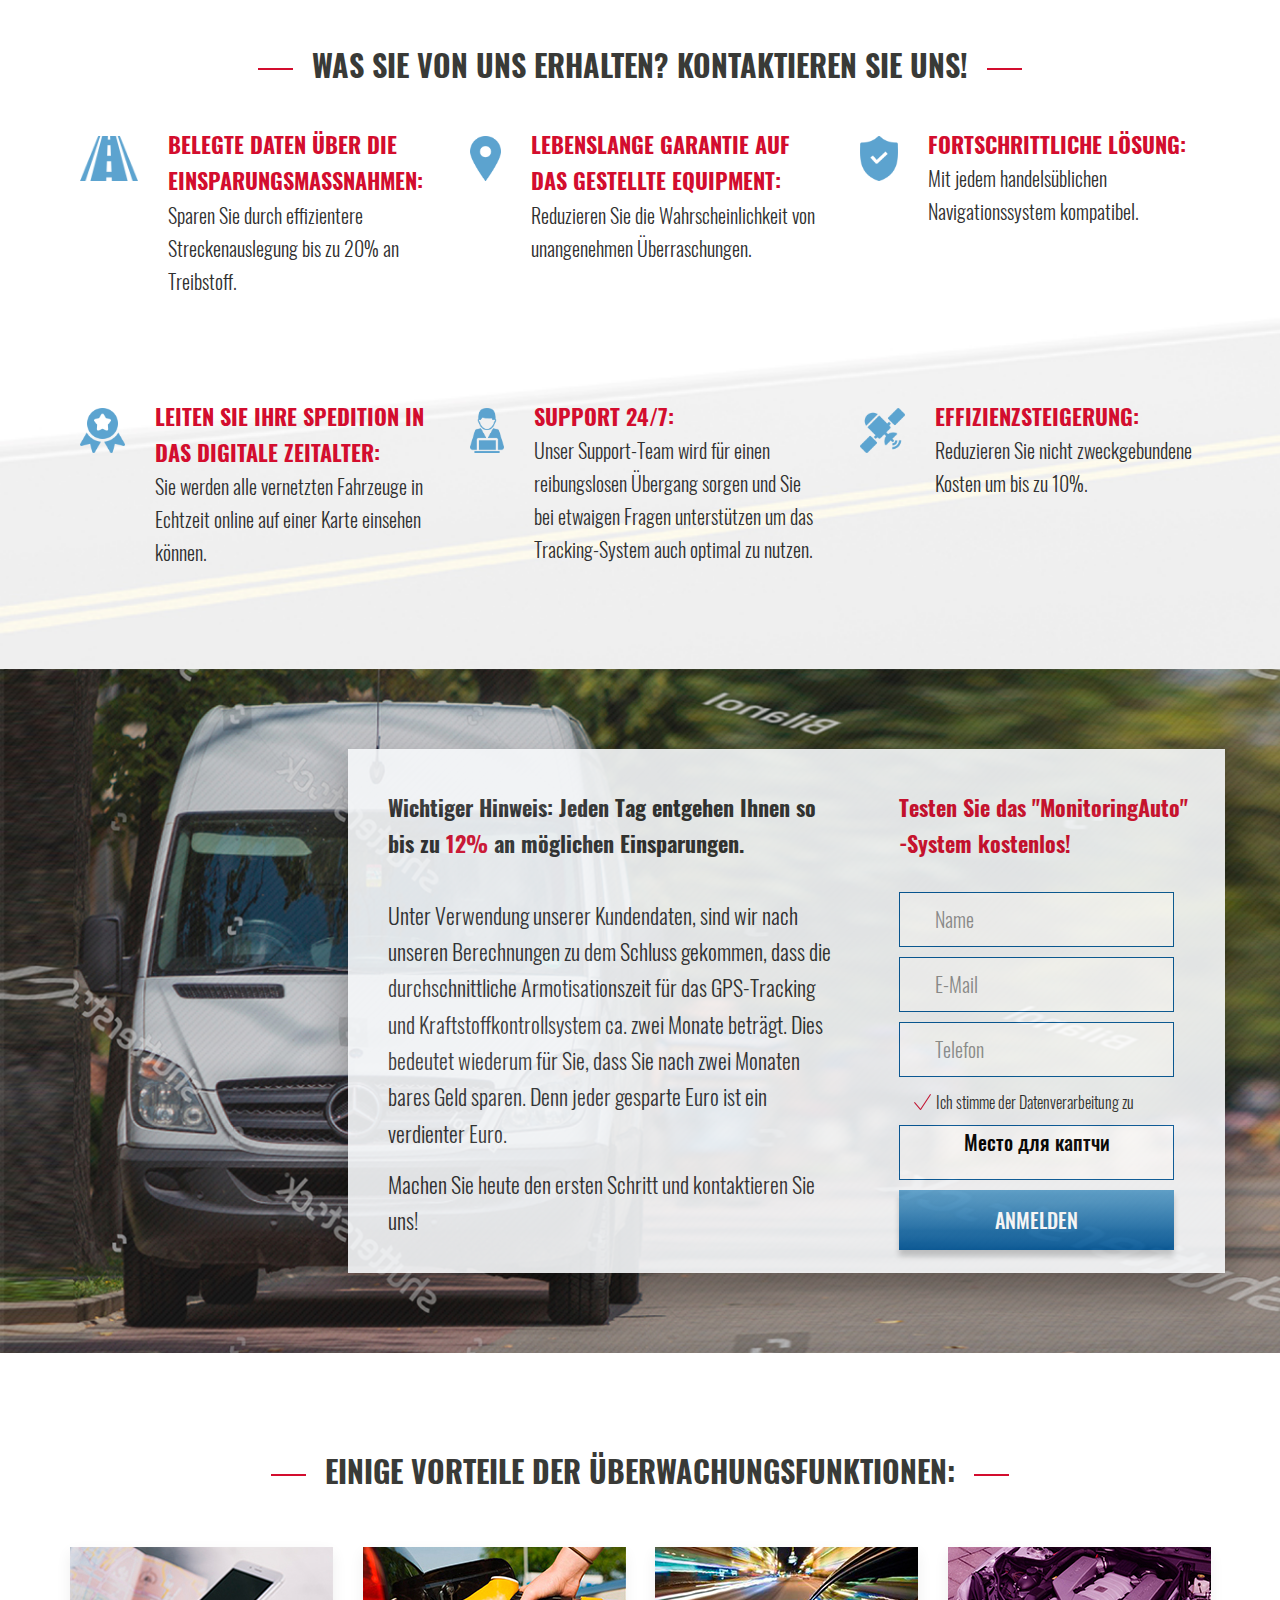
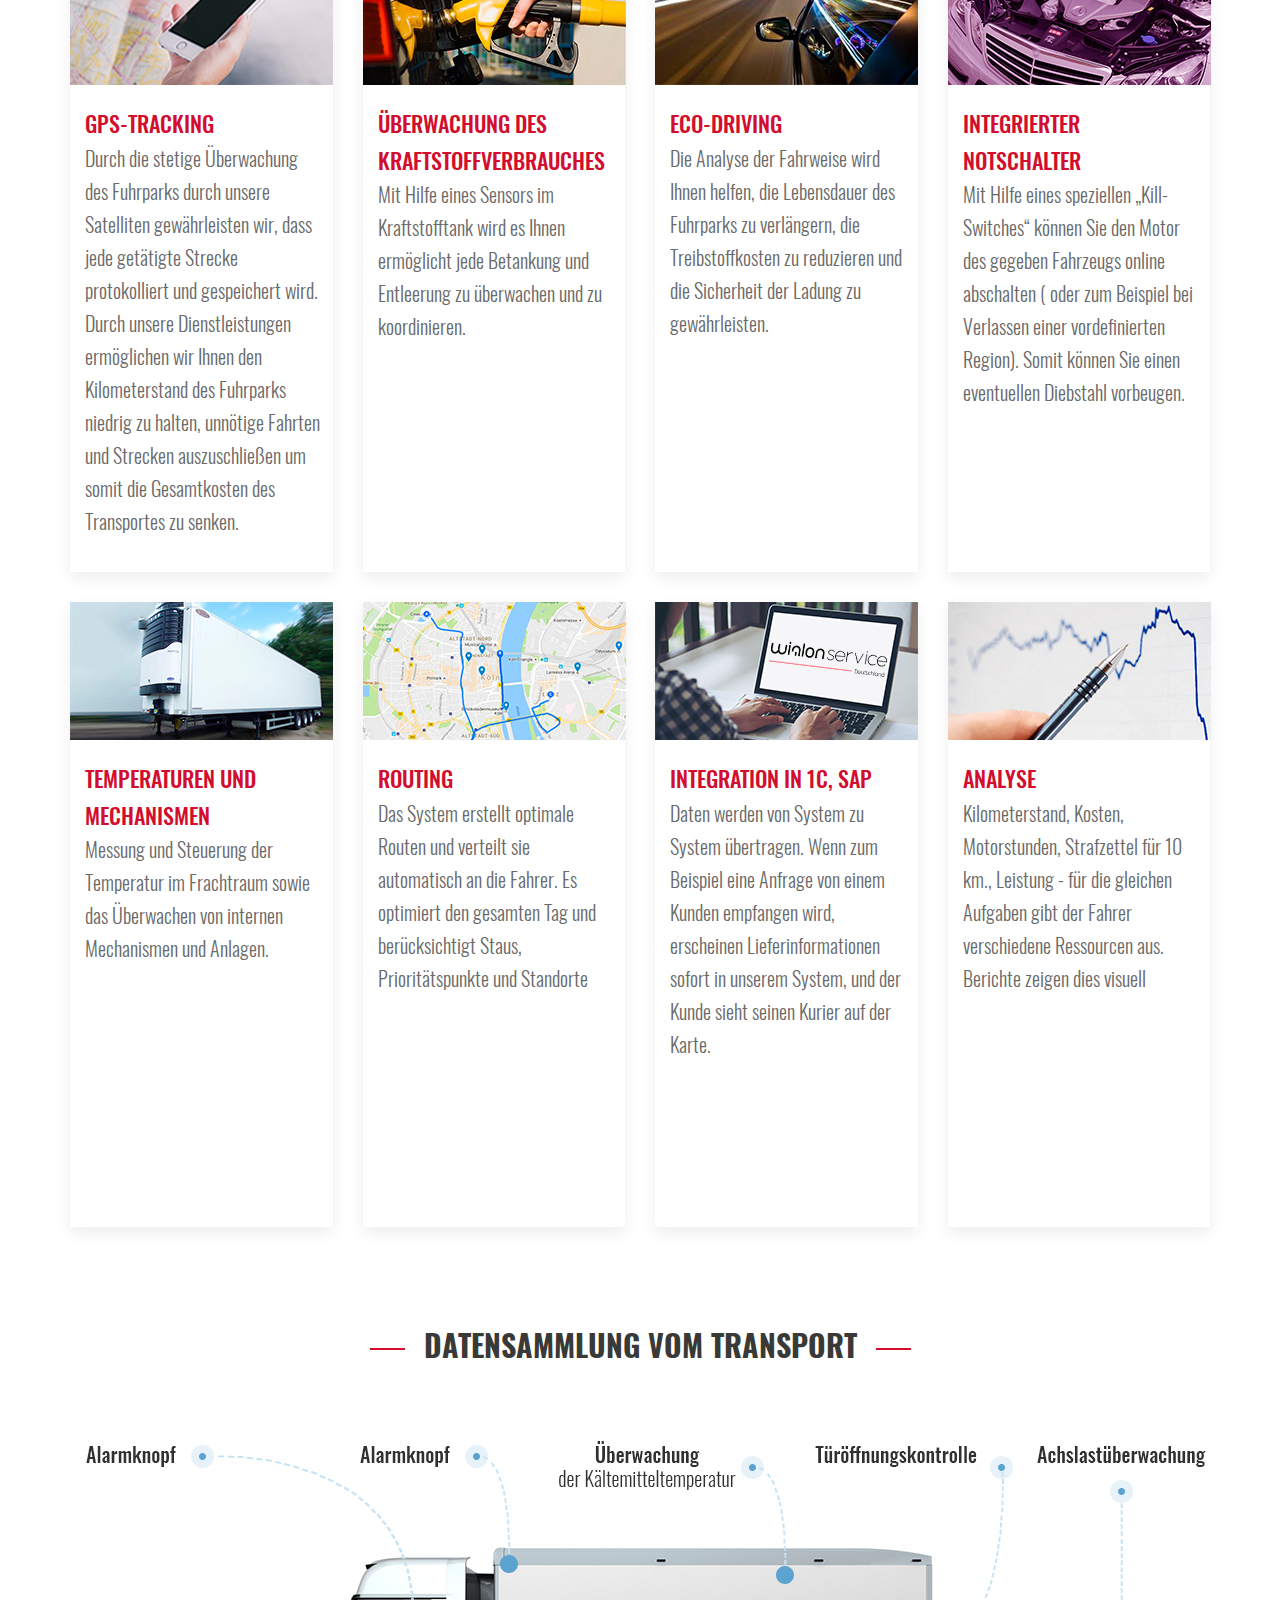
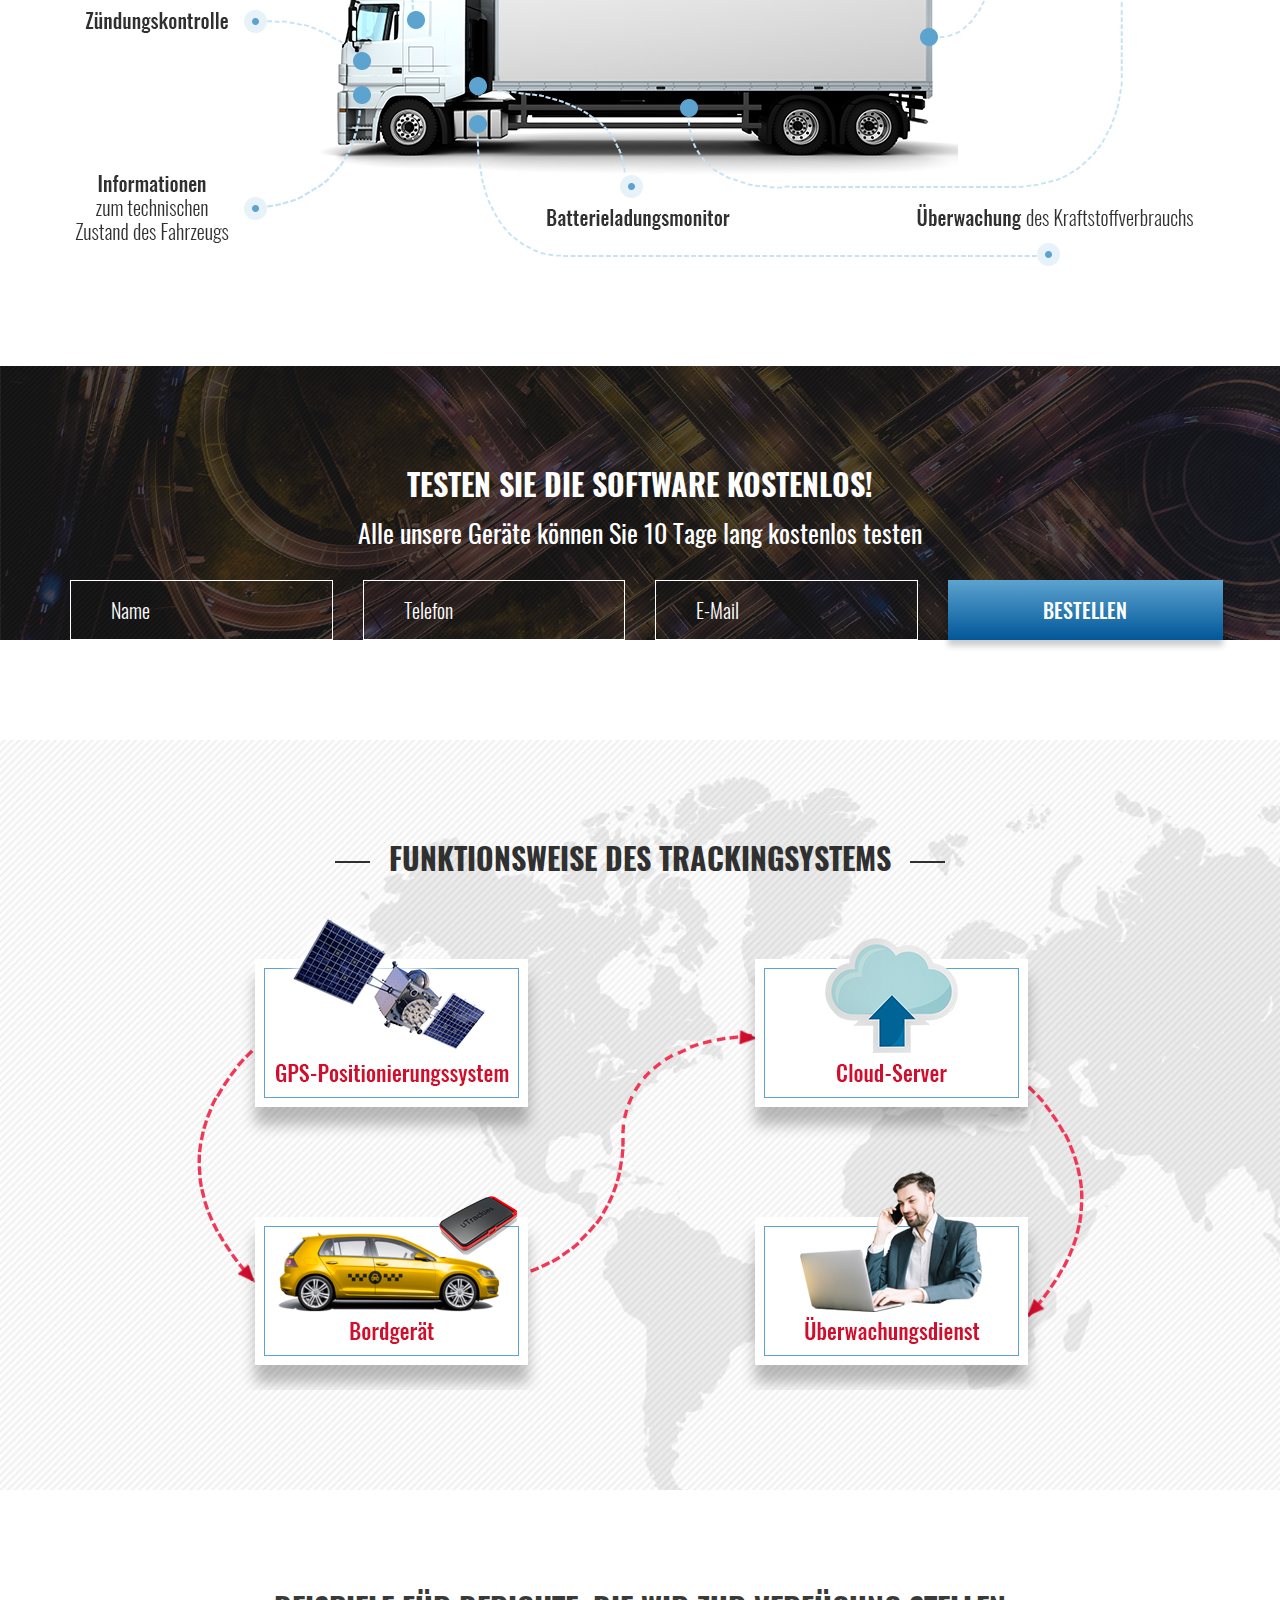
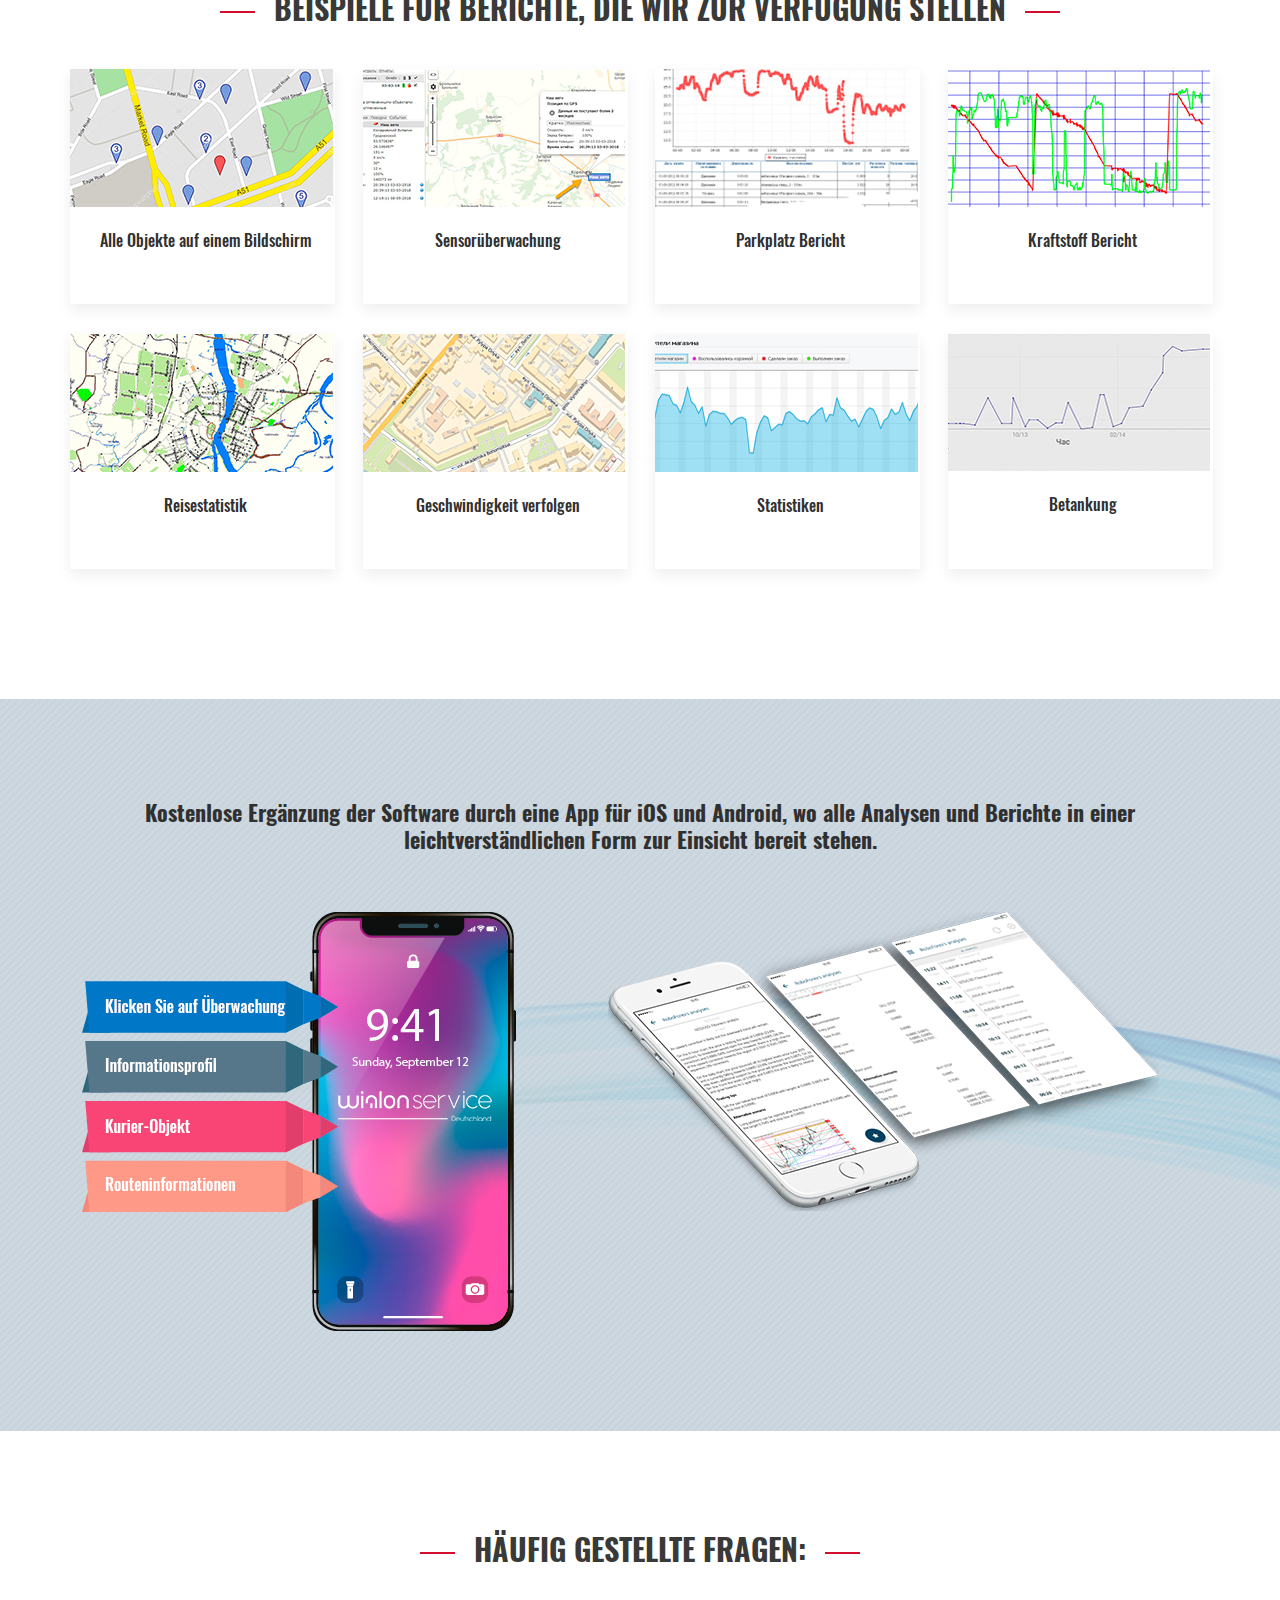
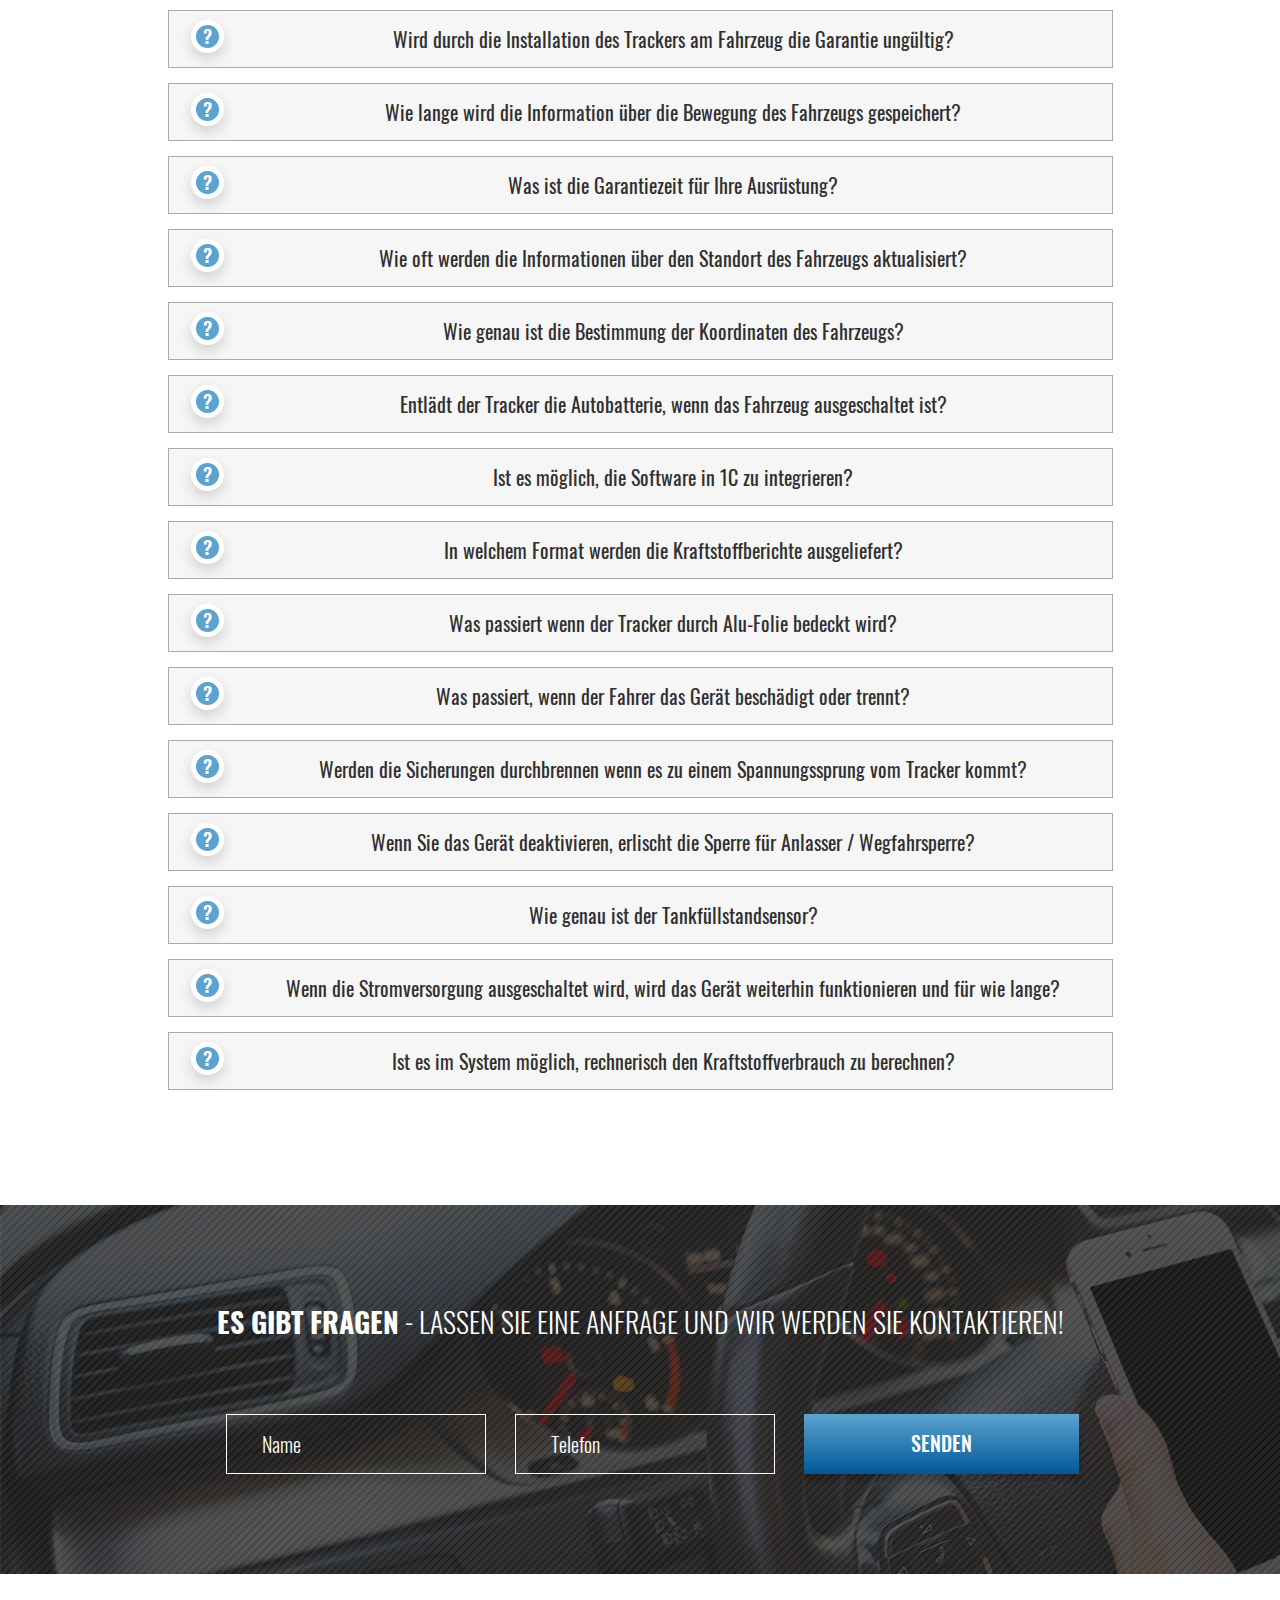
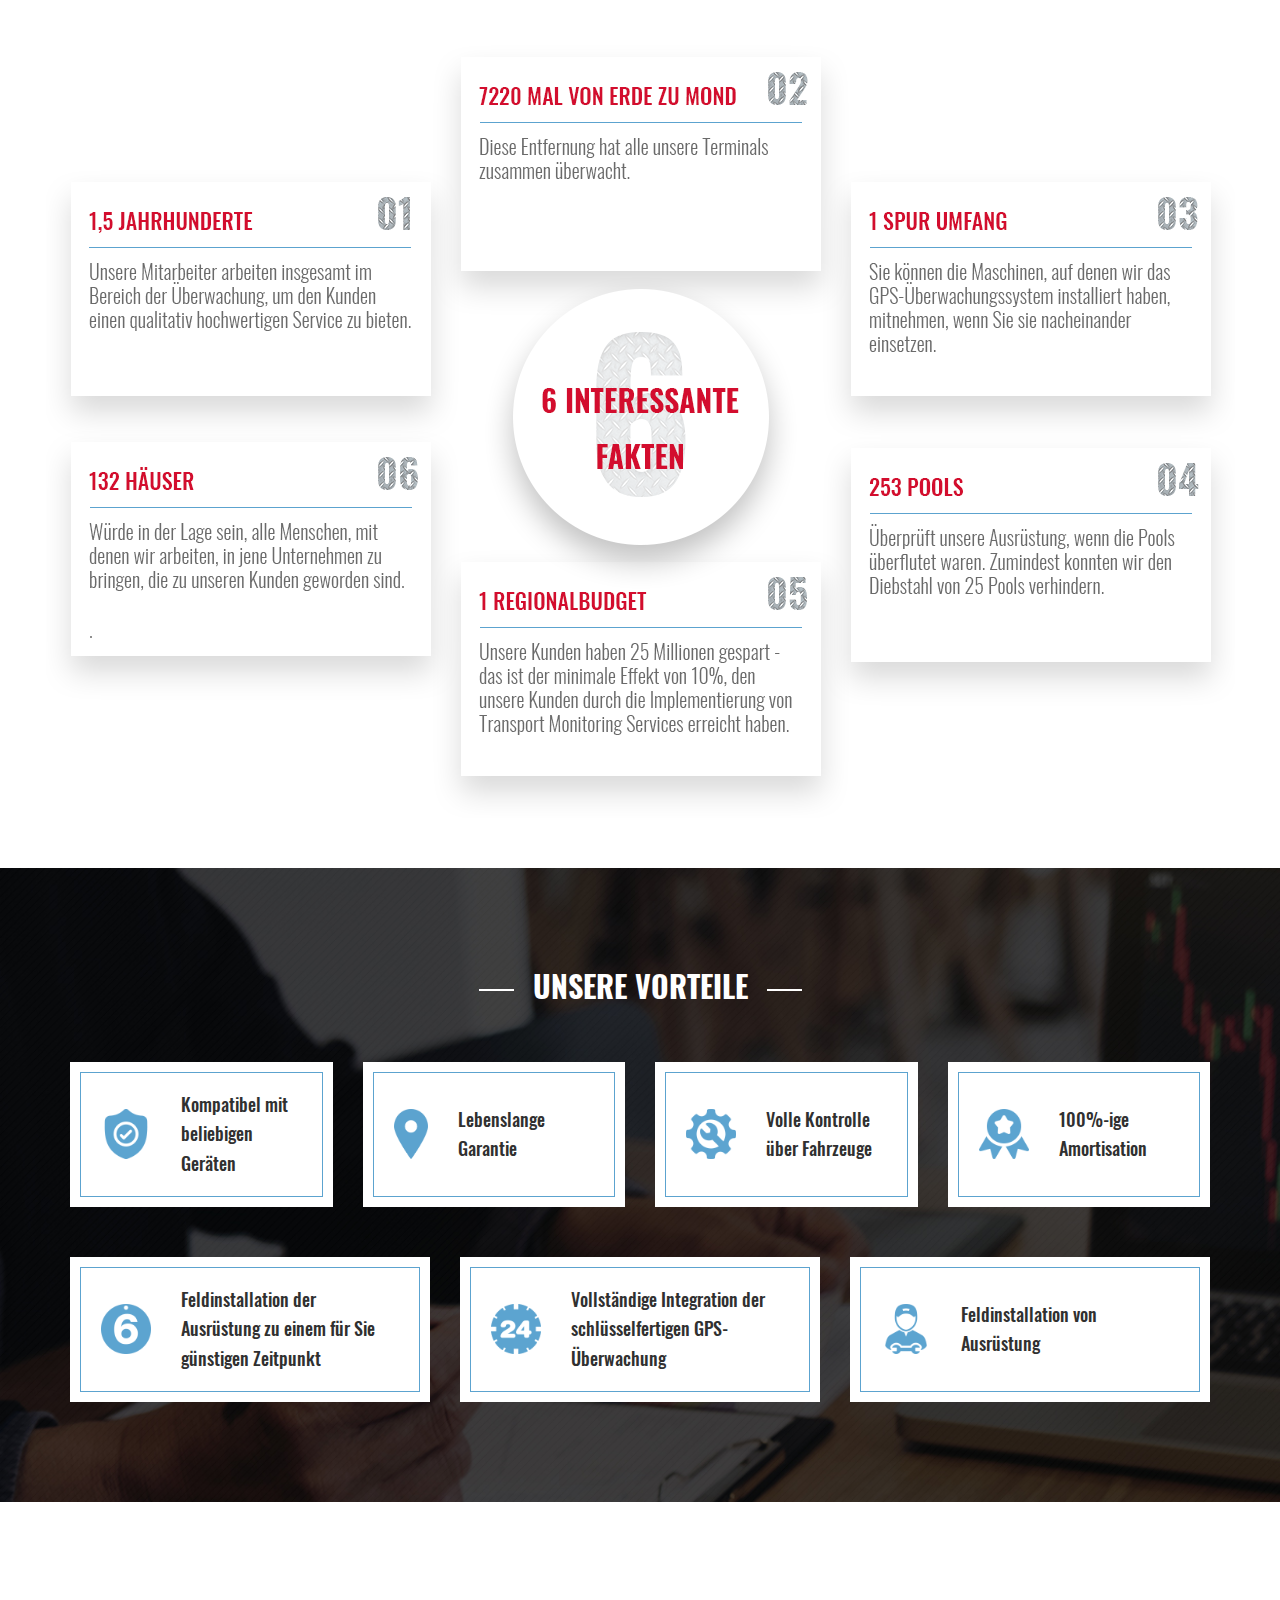
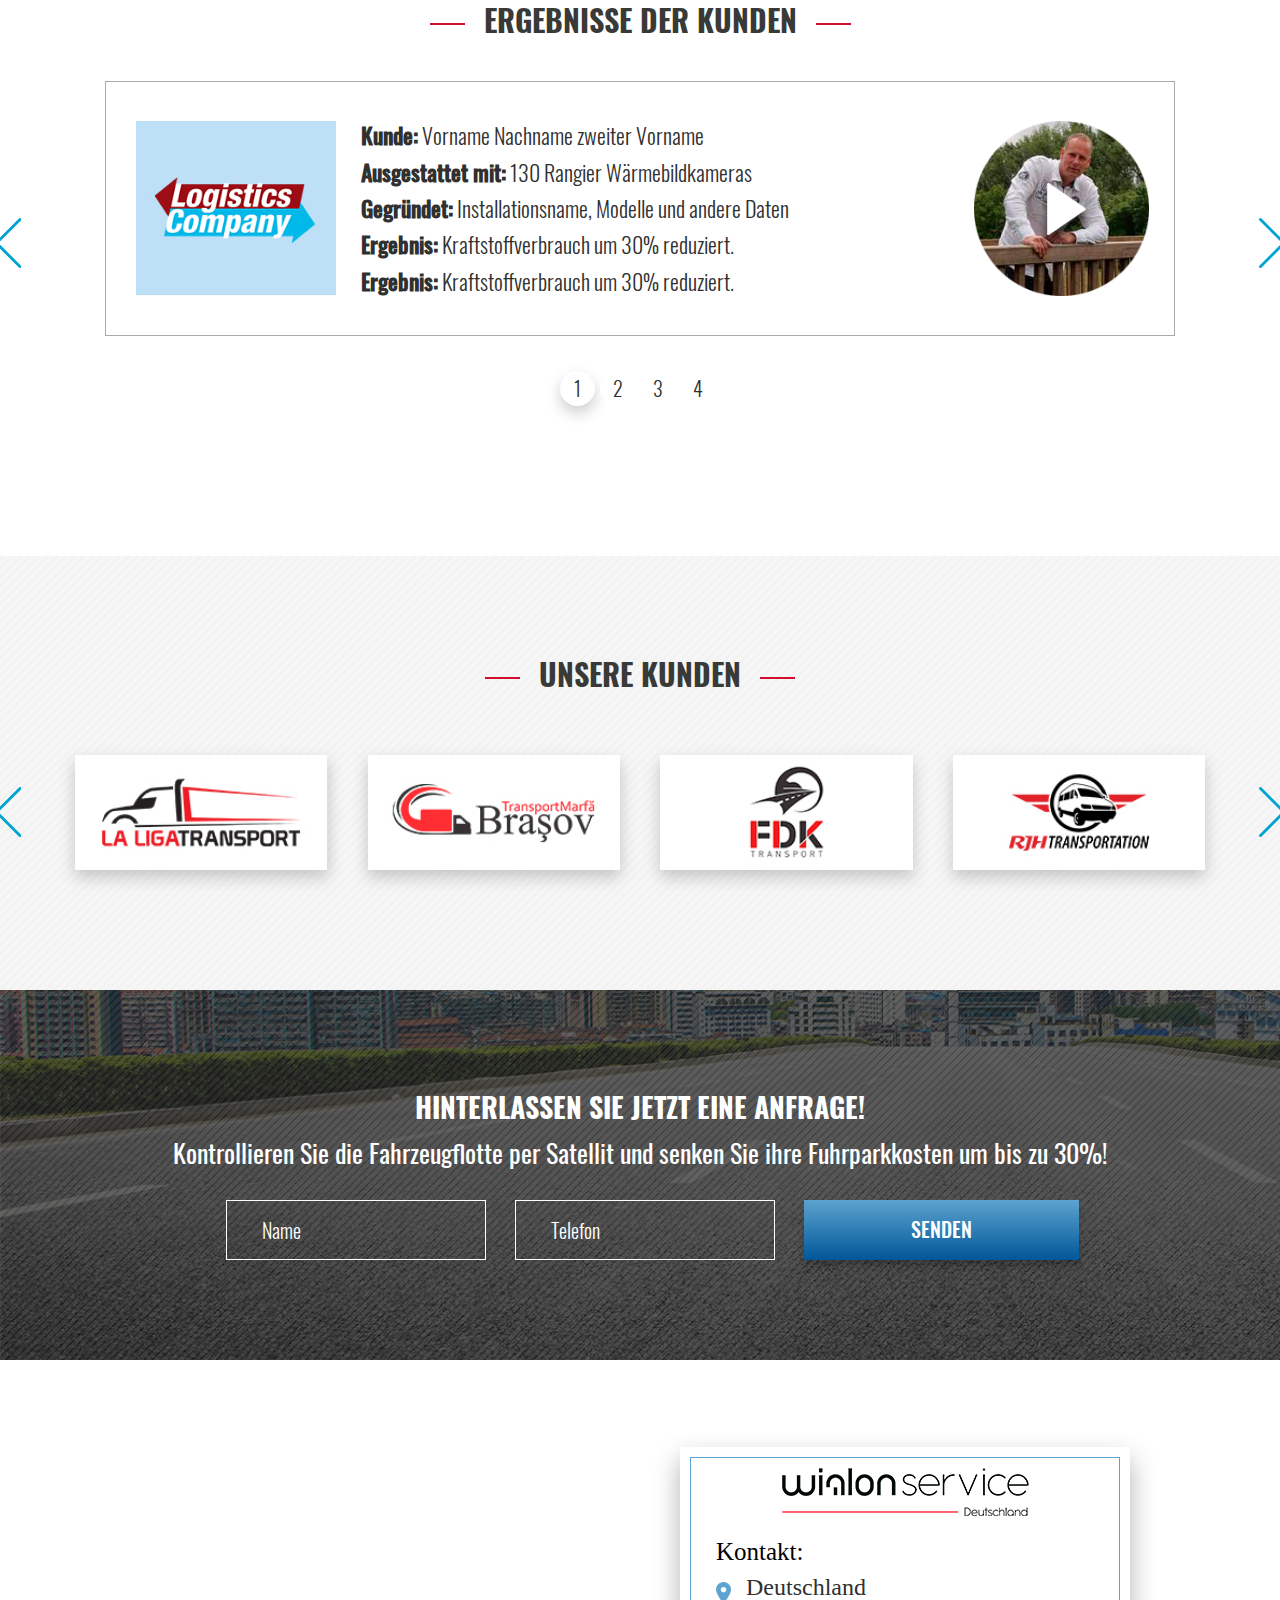
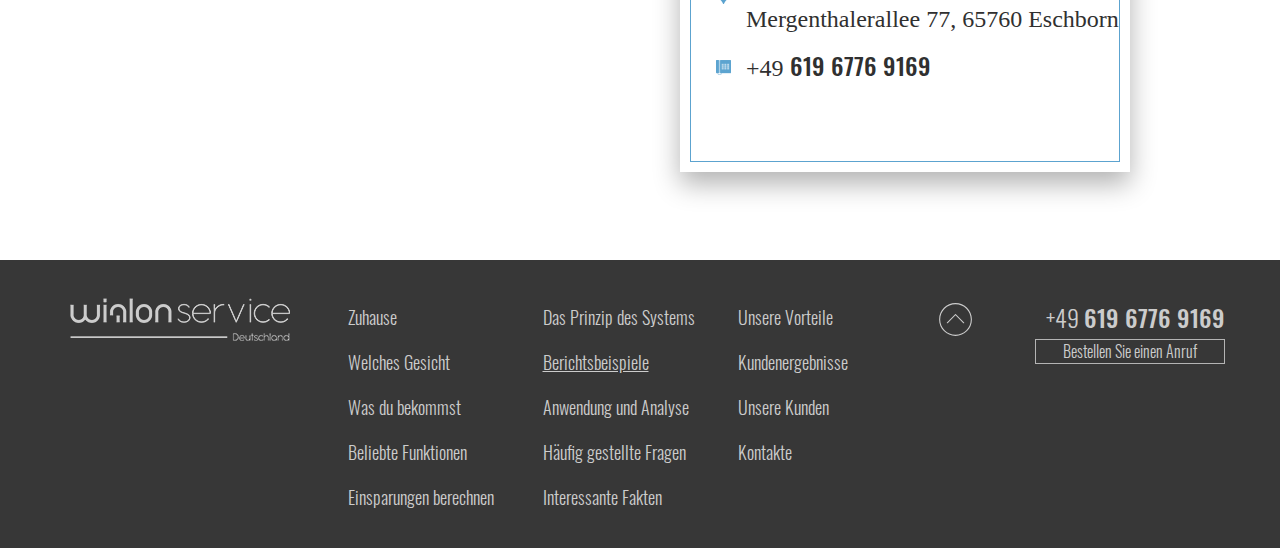
==== commit 59fbf46b: "444" ====
--- a/index.html
+++ b/index.html
@@ -26,19 +26,19 @@
     <div class="container-fluid">
       <header>
         <div class="top-line">
-          <div class="container"><span>Beliebte Funktionen</span><span>Einsparungen berechnen </span><span>Das Prinzip des Systems</span><span>Berichtsbeispiele</span><span>Häufig gestellte Fragen</span><span>Interessante Fakten</span><span>Unsere Vorteile</span><span>Kundenergebnisse</span><span>Unsere Kunden</span><span>Kontakte</span></div>
+          <div class="container"><a href="#wFace">Beliebte Funktionen</a><a href="#wGet">Einsparungen berechnen </a><a href="#trySystem">Das Prinzip des Systems</a><a href="#popFeatures">Berichtsbeispiele</a><a href="#dataCol">Häufig gestellte Fragen</a><a href="#test">Interessante Fakten</a><a href="#princeOp">Unsere Vorteile</a><a href="#reports">Kundenergebnisse</a><a href="#app">Unsere Kunden</a><a href="#qq">Kontakte</a></div>
         </div>
         <div class="inf">
           <div class="container d-flex align-items-center"><img class="logo" src="img/logo.png" alt="logo">
             <div class="contact ml-auto">
               <div class="phone"><span>+49<b>619 6776 9169</b></span></div>
+              <div class="contacts"><img src="img/facebook.svg" alt="img/facebook.svg"><img src="img/instagram.svg" alt="img/instagram.svg"></div>
               <div class="btn d-flex align-items-center justify-content-center"><span>Bestellen Sie einen Anruf</span></div>
             </div>
           </div>
         </div>
         <div class="content">
           <div class="container d-flex align-items-center justify-content-end">
-            <div class="contacts"><img src="img/facebook.svg" alt="img/facebook.svg"><img src="img/instagram.svg" alt="img/instagram.svg"></div>
             <div class="offer">
               <h1>Verringern Sie die Kosten Ihres Fuhrparks und erhöhen Sie somit Ihren Gewinn <b> um bis zu 30%</b></br> <span>mit Hilfe von GPS-Tracking.</span></h1>
               <ul>
@@ -51,7 +51,7 @@
           </div>
         </div>
       </header>
-      <section class="wFace">
+      <section class="wFace" id="wFace">
         <div class="head">
           <div class="line"></div>
           <h2><b>95%</b> der Speditionen berichten über wiederkehrende Probleme:</h2>
@@ -96,7 +96,7 @@
           </div>
         </div>
       </section>
-      <section class="wGet">
+      <section class="wGet" id="wGet">
         <div class="head">
           <div class="line"></div>
           <h2>Was Sie von uns erhalten? Kontaktieren Sie uns!</h2>
@@ -147,7 +147,7 @@
           </div>
         </div>
       </section>
-      <section class="trySystem">
+      <section class="trySystem" id="trySystem">
         <div class="container">
           <div class="offer col-9 ml-auto">
             <div class="row">
@@ -173,7 +173,7 @@
           </div>
         </div>
       </section>
-      <section class="popFeatures">
+      <section class="popFeatures" id="popFeatures">
         <div class="head">
           <div class="line"></div>
           <h2>Einige Vorteile der Überwachungsfunktionen:</h2>
@@ -234,7 +234,7 @@
           </div>
         </div>
       </section>
-      <section class="dataCol">
+      <section class="dataCol" id="dataCol">
         <div class="head">
           <div class="line"></div>
           <h2>Datensammlung vom Transport</h2>
@@ -242,7 +242,7 @@
         </div>
         <div class="container"><img src="img/dataCol-img.jpg" alt="img/dataCol-img.jpg"></div>
       </section>
-      <section class="test">
+      <section class="test" id="test">
         <h2>Testen Sie die Software kostenlos!</h2><span class="desc">Alle unsere Geräte können Sie 10 Tage lang kostenlos testen</span>
         <div class="container">
           <form class="row">
@@ -261,67 +261,70 @@
           </form>
         </div>
       </section>
-      <section class="princeOp">
+      <section class="princeOp" id="princeOp">
         <div class="head">
           <div class="line"></div>
           <h2>Funktionsweise des Trackingsystems</h2>
           <div class="line"></div>
         </div><img src="img/princeOp-img.png" alt="img/princeOp-img.png">
       </section>
-      <section class="reports">
+      <section class="reports" id="reports">
         <div class="head">
           <div class="line"></div>
           <h2>Beispiele für Berichte, die wir zur Verfügung stellen</h2>
           <div class="line"></div>
         </div>
         <div class="container">
-          <div class="row">
-            <div class="col-3">
-              <div class="block"><img src="img/reports/reports-img1.jpg" alt="img/reports/reports-img1.jpg">
+          <div class="popup1"><img src="img/reports/reports-img1.jpg" alt="img/reports/reports-img1.jpg">
+            <div class="title">Alle Objekte auf einem Bildschirm</div>
+          </div>
+          <div class="row">
+            <div class="col-3">
+              <div class="report" id="report1"><img src="img/reports/reports-img1.jpg" alt="img/reports/reports-img1.jpg">
                 <div class="title">Alle Objekte auf einem Bildschirm</div>
               </div>
             </div>
             <div class="col-3">
-              <div class="block"><img src="img/reports/reports-img2.jpg" alt="img/reports/reports-img2.jpg">
+              <div class="report" id="report2"><img src="img/reports/reports-img2.jpg" alt="img/reports/reports-img2.jpg">
                 <div class="title">Sensorüberwachung</div>
               </div>
             </div>
             <div class="col-3">
-              <div class="block"><img src="img/reports/reports-img3.jpg" alt="img/reports/reports-img3.jpg">
+              <div class="report" id="report3"><img src="img/reports/reports-img3.jpg" alt="img/reports/reports-img3.jpg">
                 <div class="title">Parkplatz Bericht</div>
               </div>
             </div>
             <div class="col-3">
-              <div class="block"><img src="img/reports/reports-img4.jpg" alt="img/reports/reports-img4.jpg">
+              <div class="report" id="report4"><img src="img/reports/reports-img4.jpg" alt="img/reports/reports-img4.jpg">
                 <div class="title">Kraftstoff Bericht</div>
               </div>
             </div>
           </div>
           <div class="row">
             <div class="col-3">
-              <div class="block"><img src="img/reports/reports-img5.jpg" alt="img/reports/reports-img5.jpg">
+              <div class="report" id="report5"><img src="img/reports/reports-img5.jpg" alt="img/reports/reports-img5.jpg">
                 <div class="title">Reisestatistik</div>
               </div>
             </div>
             <div class="col-3">
-              <div class="block"><img src="img/reports/reports-img6.jpg" alt="img/reports/reports-img6.jpg">
+              <div class="report" id="report6"><img src="img/reports/reports-img6.jpg" alt="img/reports/reports-img6.jpg">
                 <div class="title">Geschwindigkeit verfolgen</div>
               </div>
             </div>
             <div class="col-3">
-              <div class="block"><img src="img/reports/reports-img7.jpg" alt="img/reports/reports-img7.jpg">
+              <div class="report" id="report7"><img src="img/reports/reports-img7.jpg" alt="img/reports/reports-img7.jpg">
                 <div class="title">Statistiken</div>
               </div>
             </div>
             <div class="col-3">
-              <div class="block"><img src="img/reports/reports-img8.jpg" alt="img/reports/reports-img8.jpg">
+              <div class="report" id="report8"><img src="img/reports/reports-img8.jpg" alt="img/reports/reports-img8.jpg">
                 <div class="title">Betankung</div>
               </div>
             </div>
           </div>
         </div>
       </section>
-      <section class="app">
+      <section class="app" id="app">
         <div class="container">
           <h2>Kostenlose Ergänzung der Software durch eine App für iOS und Android, wo alle Analysen und Berichte in einer leichtverständlichen Form zur Einsicht bereit stehen.</h2>
           <div class="row">
@@ -330,7 +333,7 @@
           </div>
         </div>
       </section>
-      <section class="qq">
+      <section class="qq" id="qq">
         <div class="head">
           <div class="line"></div>
           <h2>Häufig gestellte Fragen:</h2>
@@ -446,7 +449,7 @@
           </div>
         </div>
       </section>
-      <section class="kontakt">
+      <section class="kontakt" id="kontakt">
         <h2><b>Es gibt Fragen</b> - lassen Sie eine Anfrage und wir werden Sie kontaktieren!</h2>
         <form>
           <input type="text" placeholder="Name">
@@ -456,8 +459,8 @@
           <div class="btn-blue d-flex align-items-center justify-content-center"><span>SENDEN</span></div>
         </div>
       </section>
-      <section class="facts"><img src="img/facts-bg.png" alt="img/facts-bg.png"></section>
-      <section class="advs">
+      <section class="facts" id="facts"><img src="img/facts-bg.png" alt="img/facts-bg.png"></section>
+      <section class="advs" id="advs">
         <div class="head">
           <div class="line"></div>
           <h2>Unsere Vorteile</h2>
@@ -505,12 +508,13 @@
           </div>
         </div>
       </section>
-      <section class="clients">
+      <section class="clients" id="clients">
         <div class="head">
           <div class="line"></div>
           <h2>ERGEBNISSE DER KUNDEN</h2>
           <div class="line"></div>
         </div>
+        <div class="popup2"><iframe width="1899" height="751" src="https://www.youtube.com/embed/4YkYR0fBSJI" frameborder="0" allow="autoplay; encrypted-media" allowfullscreen></iframe></div>
         <div class="container carousel"><img class="csl-nav csl-prev" id="prev1" src="img/arrows/back.png" alt="img/arrows/back.png"><img class="csl-nav csl-next" id="next1" src="img/arrows/next.png" alt="img/arrows/next.png">
           <div class="owl-carousel owl-theme owl1">
             <div class="plaine"><img class="log" src="img/clients-img1.jpg" alt="img/clients-img1.jpg">
@@ -528,7 +532,7 @@
           </div>
         </div>
       </section>
-      <section class="partners">
+      <section class="partners" id="partners">
         <div class="head">
           <div class="line"></div>
           <h2>UNSERE KUNDEN</h2>
@@ -543,7 +547,7 @@
           </div>
         </div>
       </section>
-      <section class="req">
+      <section class="req" id="req">
         <div class="head">
           <h2><b>Hinterlassen Sie jetzt eine Anfrage!</b></h2><span class="desc">Kontrollieren Sie die Fahrzeugflotte per Satellit und senken Sie ihre Fuhrparkkosten um bis zu 30%!</span>
         </div>
@@ -555,7 +559,7 @@
           <div class="btn-blue d-flex align-items-center justify-content-center"><span>SENDEN</span></div>
         </div>
       </section>
-      <section class="geo">
+      <section class="geo" id="geo"><iframe src="https://www.google.com/maps/embed?pb=!1m18!1m12!1m3!1d145814.0094637245!2d8.63248374323395!3d50.13584003751281!2m3!1f0!2f0!3f0!3m2!1i1024!2i768!4f13.1!3m3!1m2!1s0x47bd09dfdb2f8fd3%3A0xb766556a1854f911!2zTWVyZ2VudGhhbGVyYWxsZWUgNzcsIDY1NzYwIEVzY2hib3JuLCDQk9C10YDQvNCw0L3QuNGP!5e0!3m2!1sru!2sru!4v1539113366090" width="800" height="600" frameborder="0" style="border:0" allowfullscreen></iframe>
         <div class="container">
           <div class="plain ml-auto">
             <div class="content"><img src="img/logo.png" alt="img/logo.png">
@@ -592,5 +596,6 @@
   <link rel="stylesheet" href="libs/owl-carousel/owl.theme.default.css">
   <script src="libs/bootstrap/js/bootstrap.bundle.min.js"></script>
   <script src="libs/bootstrap/js/bootstrap.min.js"></script>
+  <script src="libs/bpopup.js"></script>
   <script src="js/common.js"></script>
 </html>--- a/css/main.css
+++ b/css/main.css
@@ -145,13 +145,43 @@
   margin: 0;
   padding: 0;
   text-align: left; }
+  body .popup2 {
+    -webkit-transform: translate(-50%, -50%);
+        -ms-transform: translate(-50%, -50%);
+            transform: translate(-50%, -50%);
+    display: none;
+    width: 750px; }
+    body .popup2 iframe {
+      width: 750px;
+      height: 500px; }
+  body .popup1 {
+    -webkit-transform: translate(-50%, -50%);
+        -ms-transform: translate(-50%, -50%);
+            transform: translate(-50%, -50%);
+    display: none;
+    text-align: center;
+    background-color: white;
+    -webkit-box-shadow: 0px 6px 14px 0px rgba(0, 0, 0, 0.07);
+            box-shadow: 0px 6px 14px 0px rgba(0, 0, 0, 0.07);
+    width: 500px;
+    height: 500px; }
+    body .popup1 img {
+      width: 500px; }
+    body .popup1 .title {
+      margin-top: 20px;
+      margin-left: 15px;
+      font-family: 'Oswald-Medium';
+      font-size: 16px;
+      color: #303030; }
   body .container-fluid header .top-line {
     font-family: 'Oswald-Light';
     color: white;
     background-color: #8DBEDD;
     height: 30px; }
-    body .container-fluid header .top-line span {
-      margin-right: 10px; }
+    body .container-fluid header .top-line a, body .container-fluid header .top-line a:visited, body .container-fluid header .top-line a:hover, body .container-fluid header .top-line a:focus, body .container-fluid header .top-line a:active, body .container-fluid header .top-line a:required {
+      text-decoration: none;
+      margin-right: 10px;
+      color: white; }
   body .container-fluid header .inf {
     background-color: white;
     height: 88px;
@@ -159,6 +189,13 @@
             box-shadow: 0px 6px 6px 0px rgba(0, 0, 0, 0.08); }
     body .container-fluid header .inf .contact {
       text-align: right; }
+      body .container-fluid header .inf .contact .phone, body .container-fluid header .inf .contact .contacts {
+        display: inline-block;
+        vertical-align: middle; }
+      body .container-fluid header .inf .contact .contacts img {
+        width: 20px;
+        margin-left: 10px;
+        cursor: pointer; }
       body .container-fluid header .inf .contact .phone {
         line-height: 1; }
         body .container-fluid header .inf .contact .phone span {
@@ -170,7 +207,7 @@
             font-family: 'Oswald-Medium'; }
       body .container-fluid header .inf .contact .btn {
         padding: 0;
-        margin: 0;
+        margin: 0 auto;
         margin-top: 10px;
         border-width: 1px;
         border-color: #b4b4b4;
@@ -193,13 +230,6 @@
     -webkit-background-size: cover;
             background-size: cover;
     position: relative; }
-    body .container-fluid header .content .contacts {
-      position: absolute;
-      top: 10px; }
-      body .container-fluid header .content .contacts img {
-        width: 20px;
-        margin-left: 10px;
-        cursor: pointer; }
     body .container-fluid header .content .offer {
       padding-top: 35px;
       text-transform: uppercase;
@@ -388,6 +418,10 @@
               border-style: solid;
               width: 275px;
               height: 55px; }
+            body .container-fluid .trySystem .container .offer .row .col-5 form input::-webkit-input-placeholder {
+              font-family: 'Oswald-Light';
+              font-size: 20px;
+              color: #939393; }
             body .container-fluid .trySystem .container .offer .row .col-5 form .done {
               font-family: 'Oswald-Light';
               font-size: 16px;
@@ -486,9 +520,9 @@
         color: #303030; }
   body .container-fluid .reports {
     padding-bottom: 100px; }
-    body .container-fluid .reports .row {
+    body .container-fluid .reports .container .row {
       margin-bottom: 30px; }
-      body .container-fluid .reports .row .block {
+      body .container-fluid .reports .container .row .report {
         padding-right: 10px;
         text-align: center;
         background-color: white;
@@ -496,7 +530,7 @@
                 box-shadow: 0px 6px 14px 0px rgba(0, 0, 0, 0.07);
         width: 265px;
         height: 235px; }
-        body .container-fluid .reports .row .block .title {
+        body .container-fluid .reports .container .row .report .title {
           margin-top: 20px;
           margin-left: 15px;
           font-family: 'Oswald-Medium';
@@ -781,13 +815,22 @@
       font-size: 20px;
       margin-left: 25px; }
   body .container-fluid .geo {
-    padding-top: 75px;
-    padding-bottom: 75px;
-    background-image: url(../img/geo-bg.jpg);
-    -webkit-background-size: cover;
-            background-size: cover;
-    background-repeat: no-repeat; }
+    height: 500px;
+    position: relative; }
+    body .container-fluid .geo iframe {
+      z-index: 1;
+      position: absolute;
+      top: 0;
+      left: 0;
+      width: 100%;
+      height: 100%; }
     body .container-fluid .geo .plain {
+      position: absolute;
+      top: 0;
+      bottom: 0;
+      margin: auto;
+      right: 150px;
+      z-index: 111;
       padding: 10px;
       background-color: white;
       -webkit-box-shadow: 0px 12px 25px 0px rgba(0, 0, 0, 0.3);
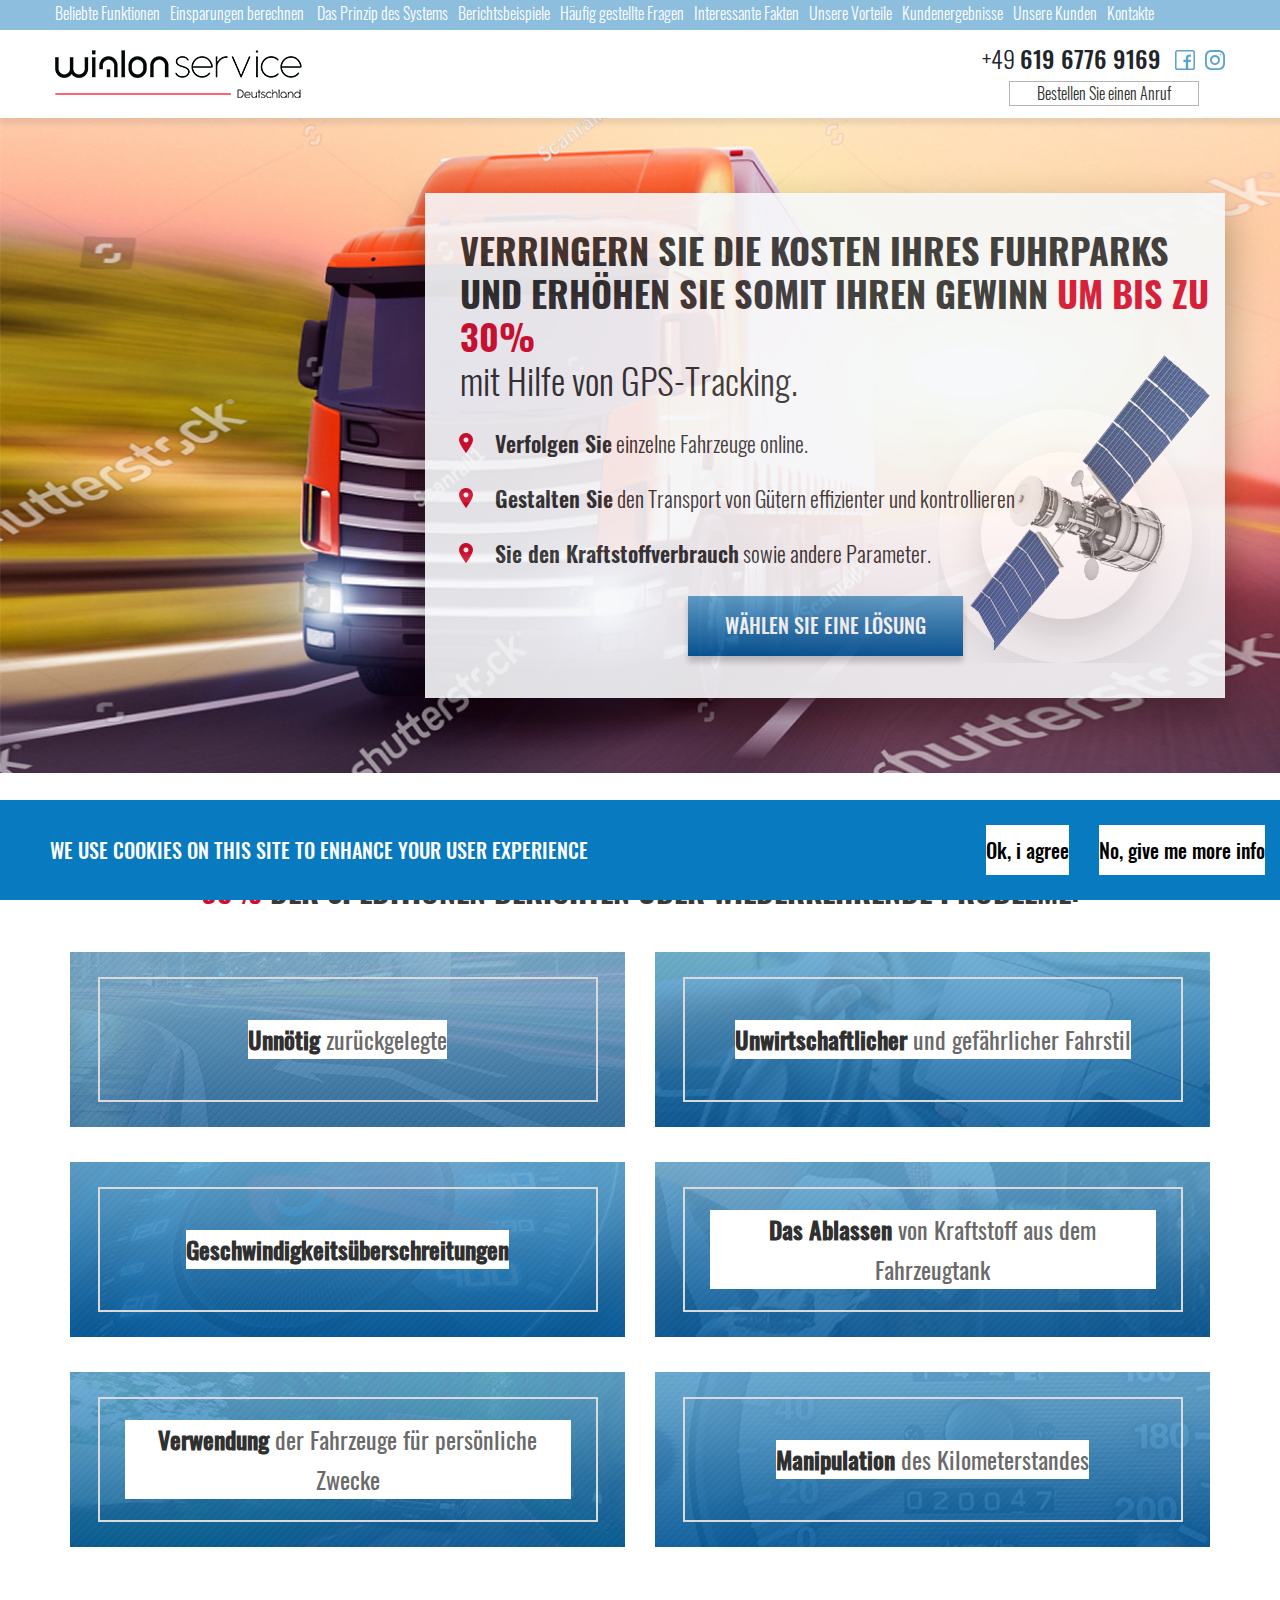
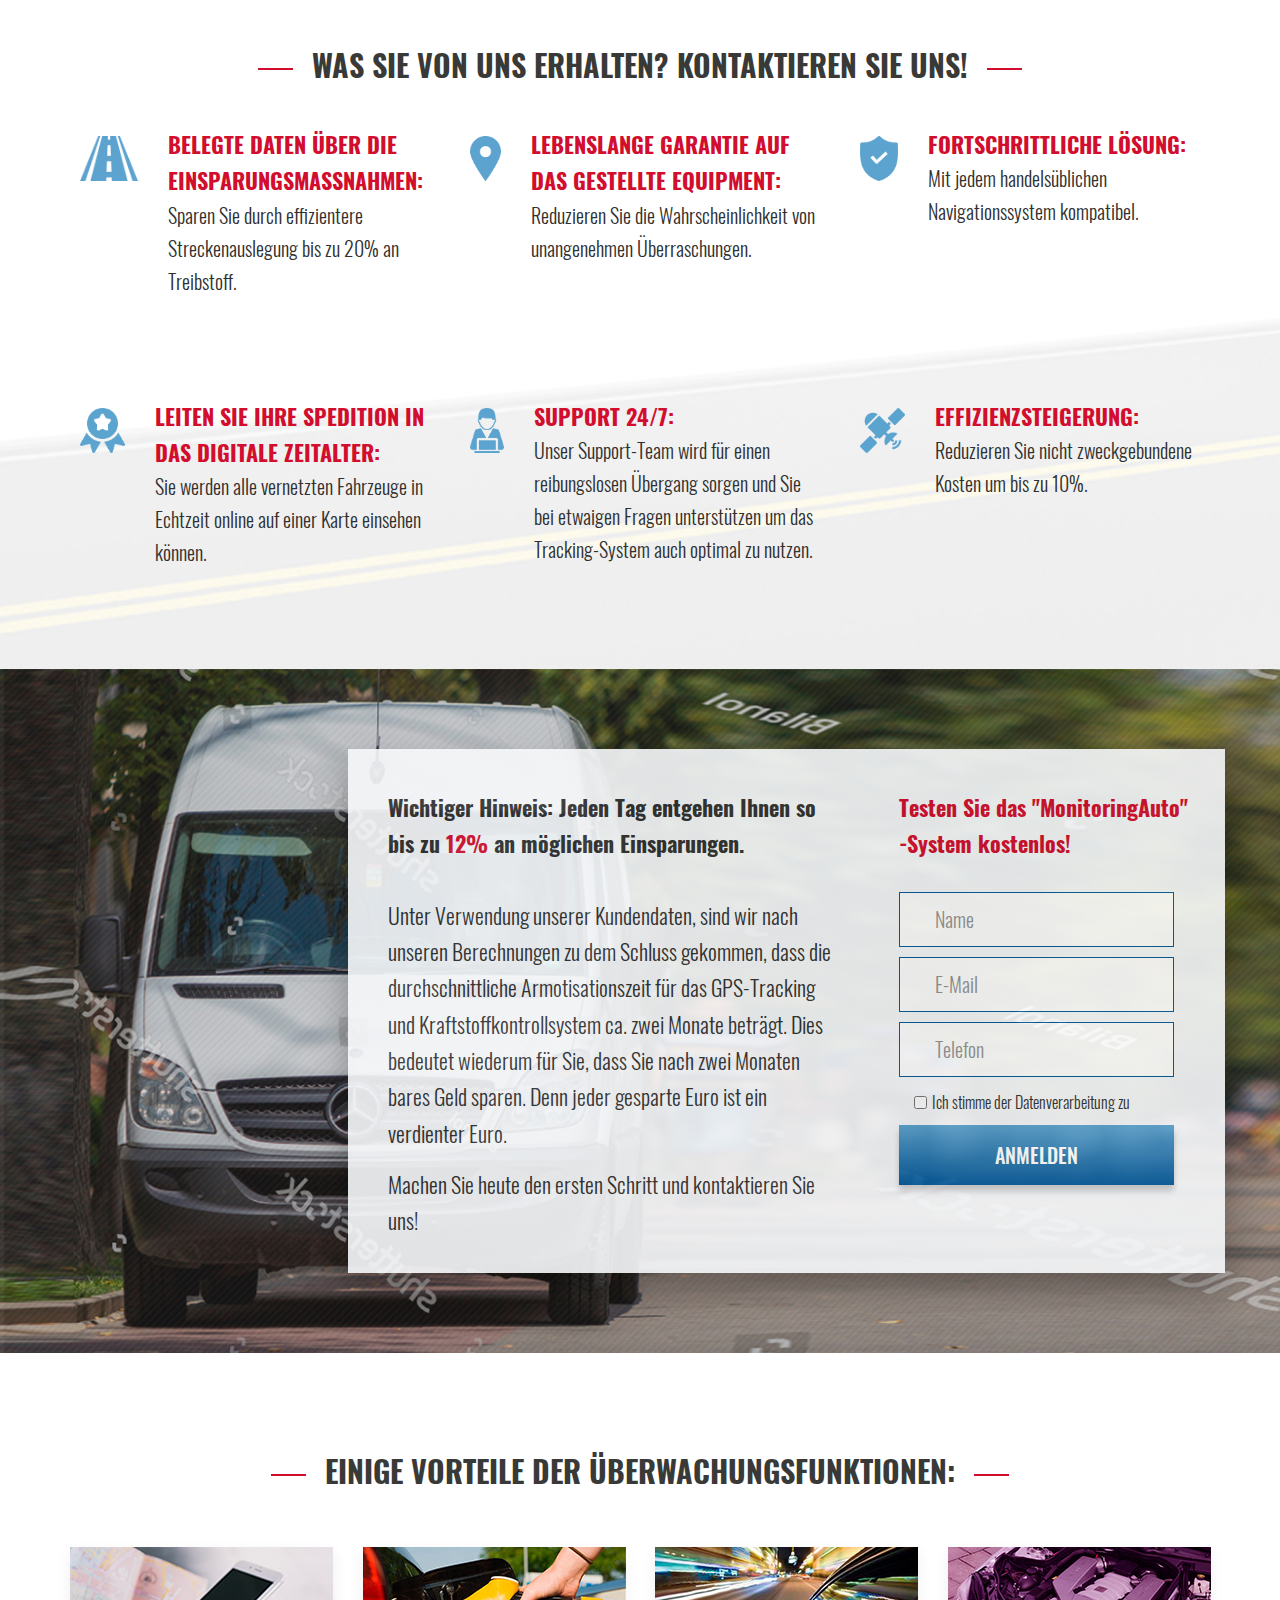
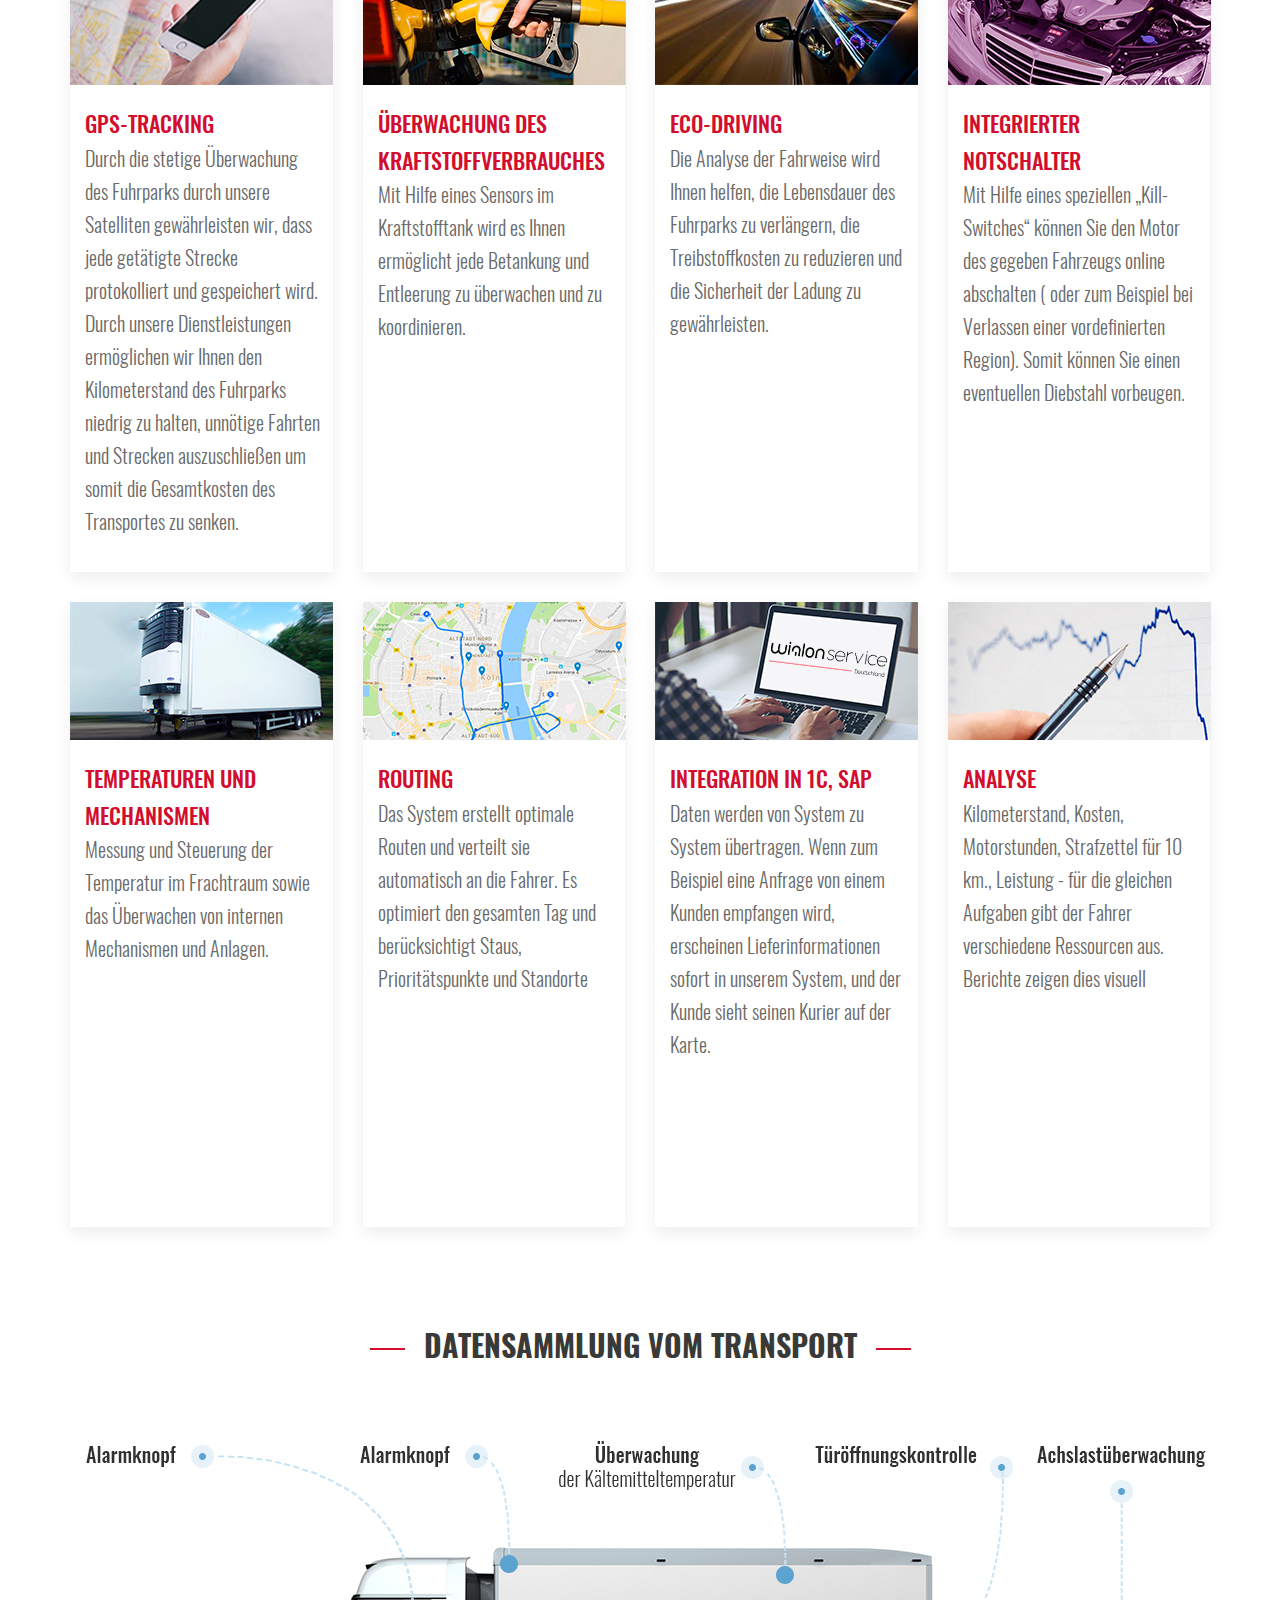
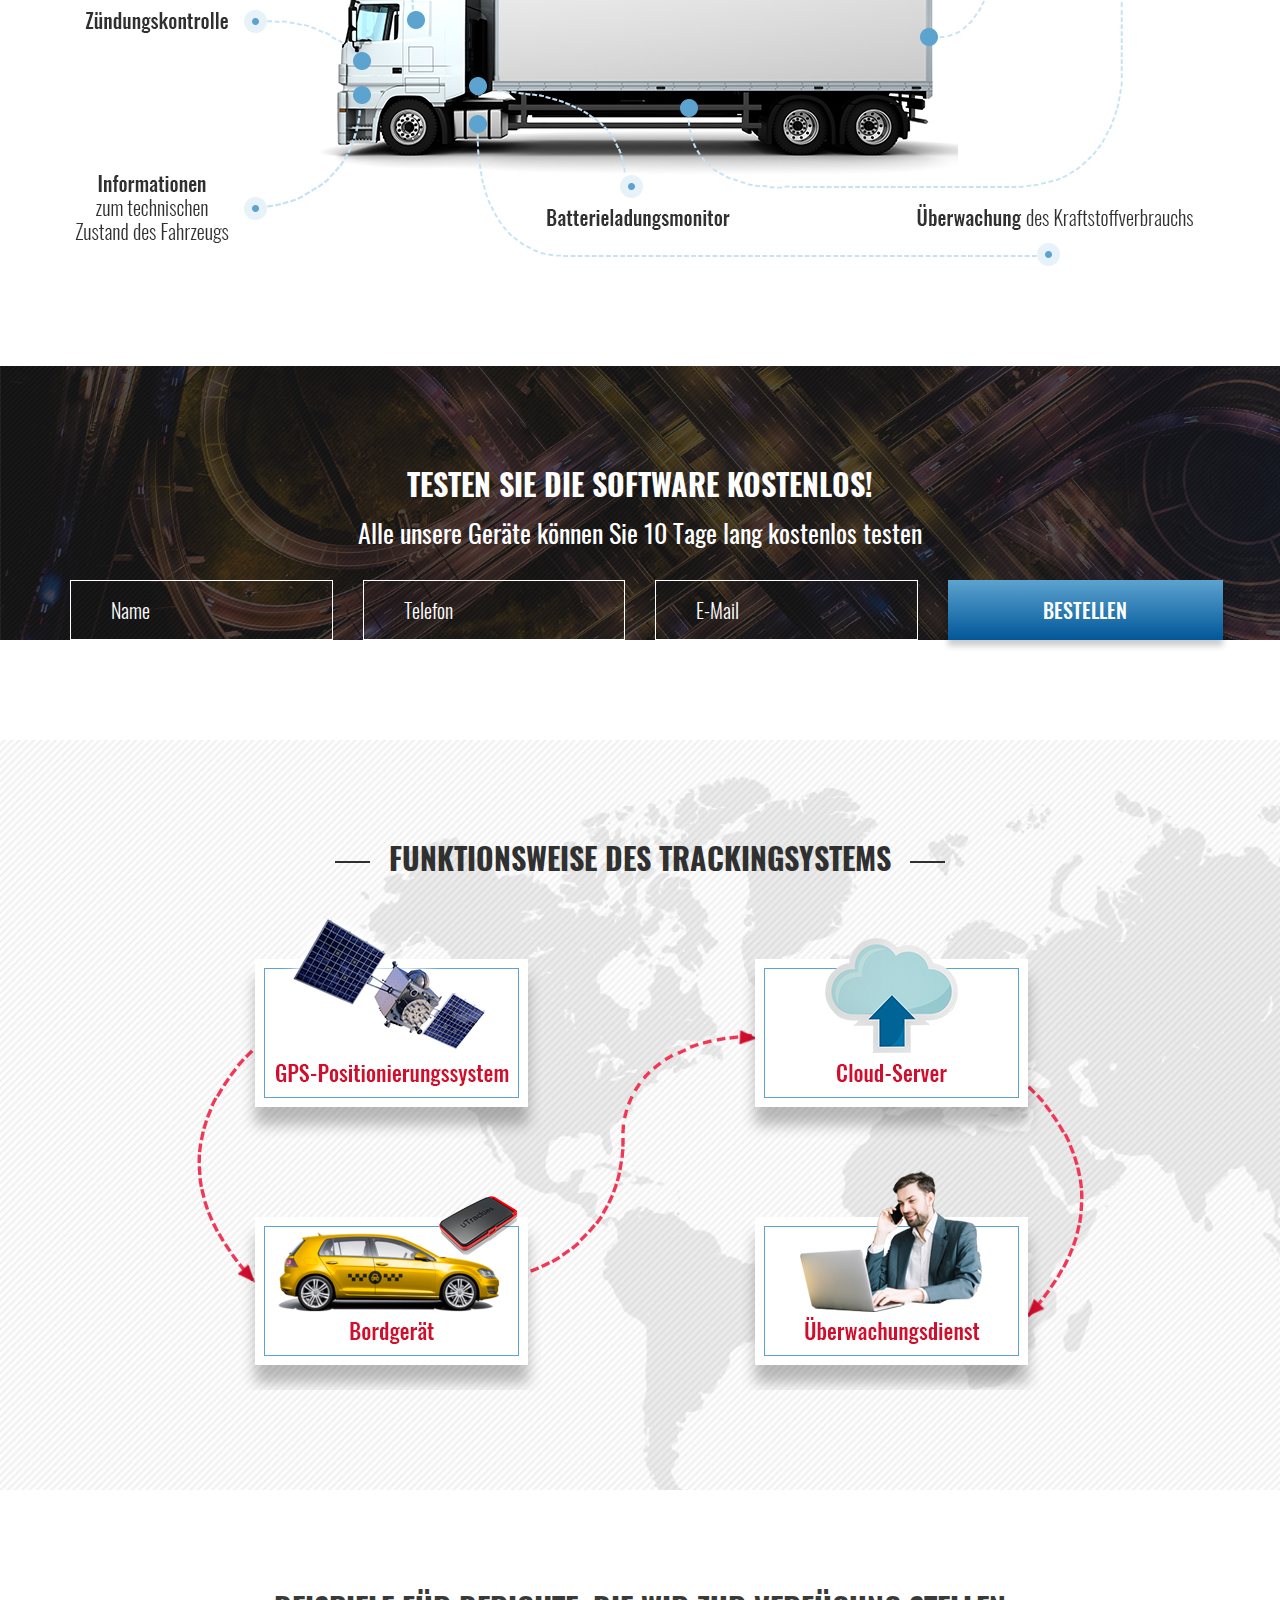
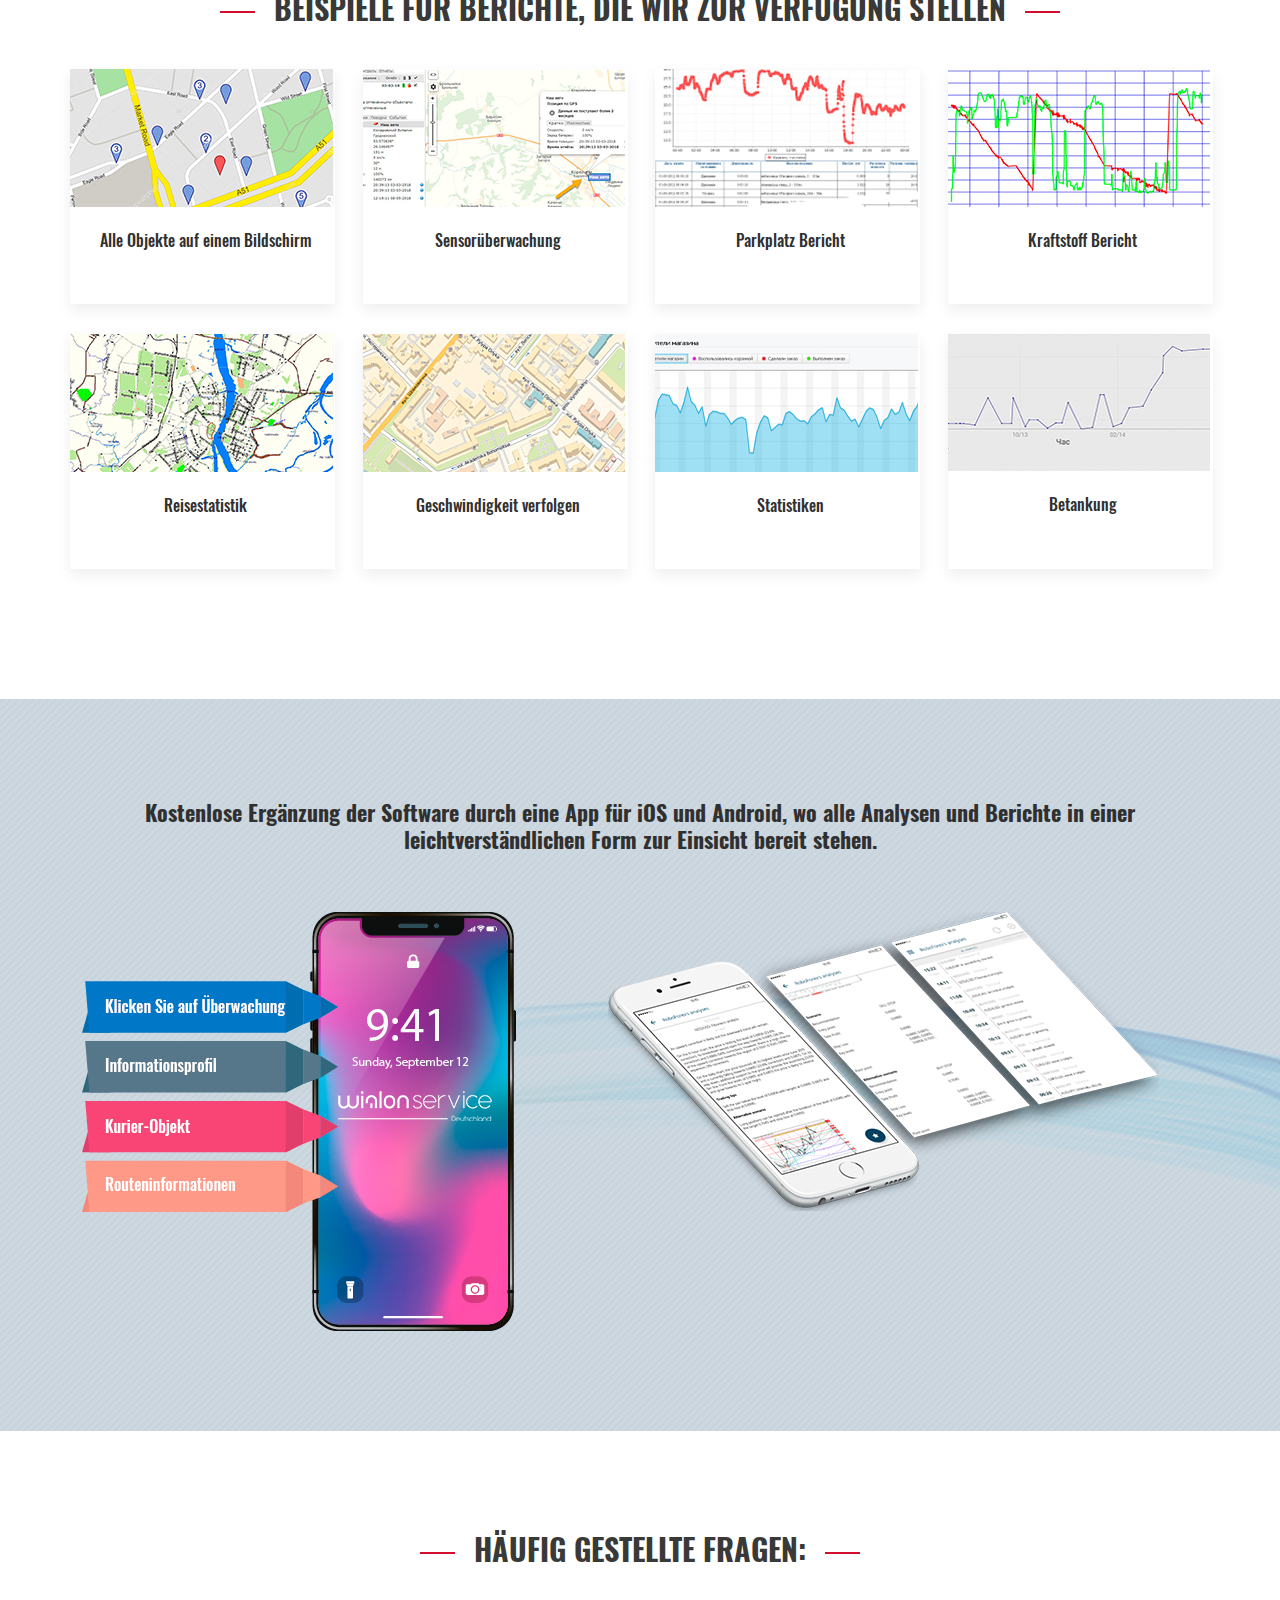
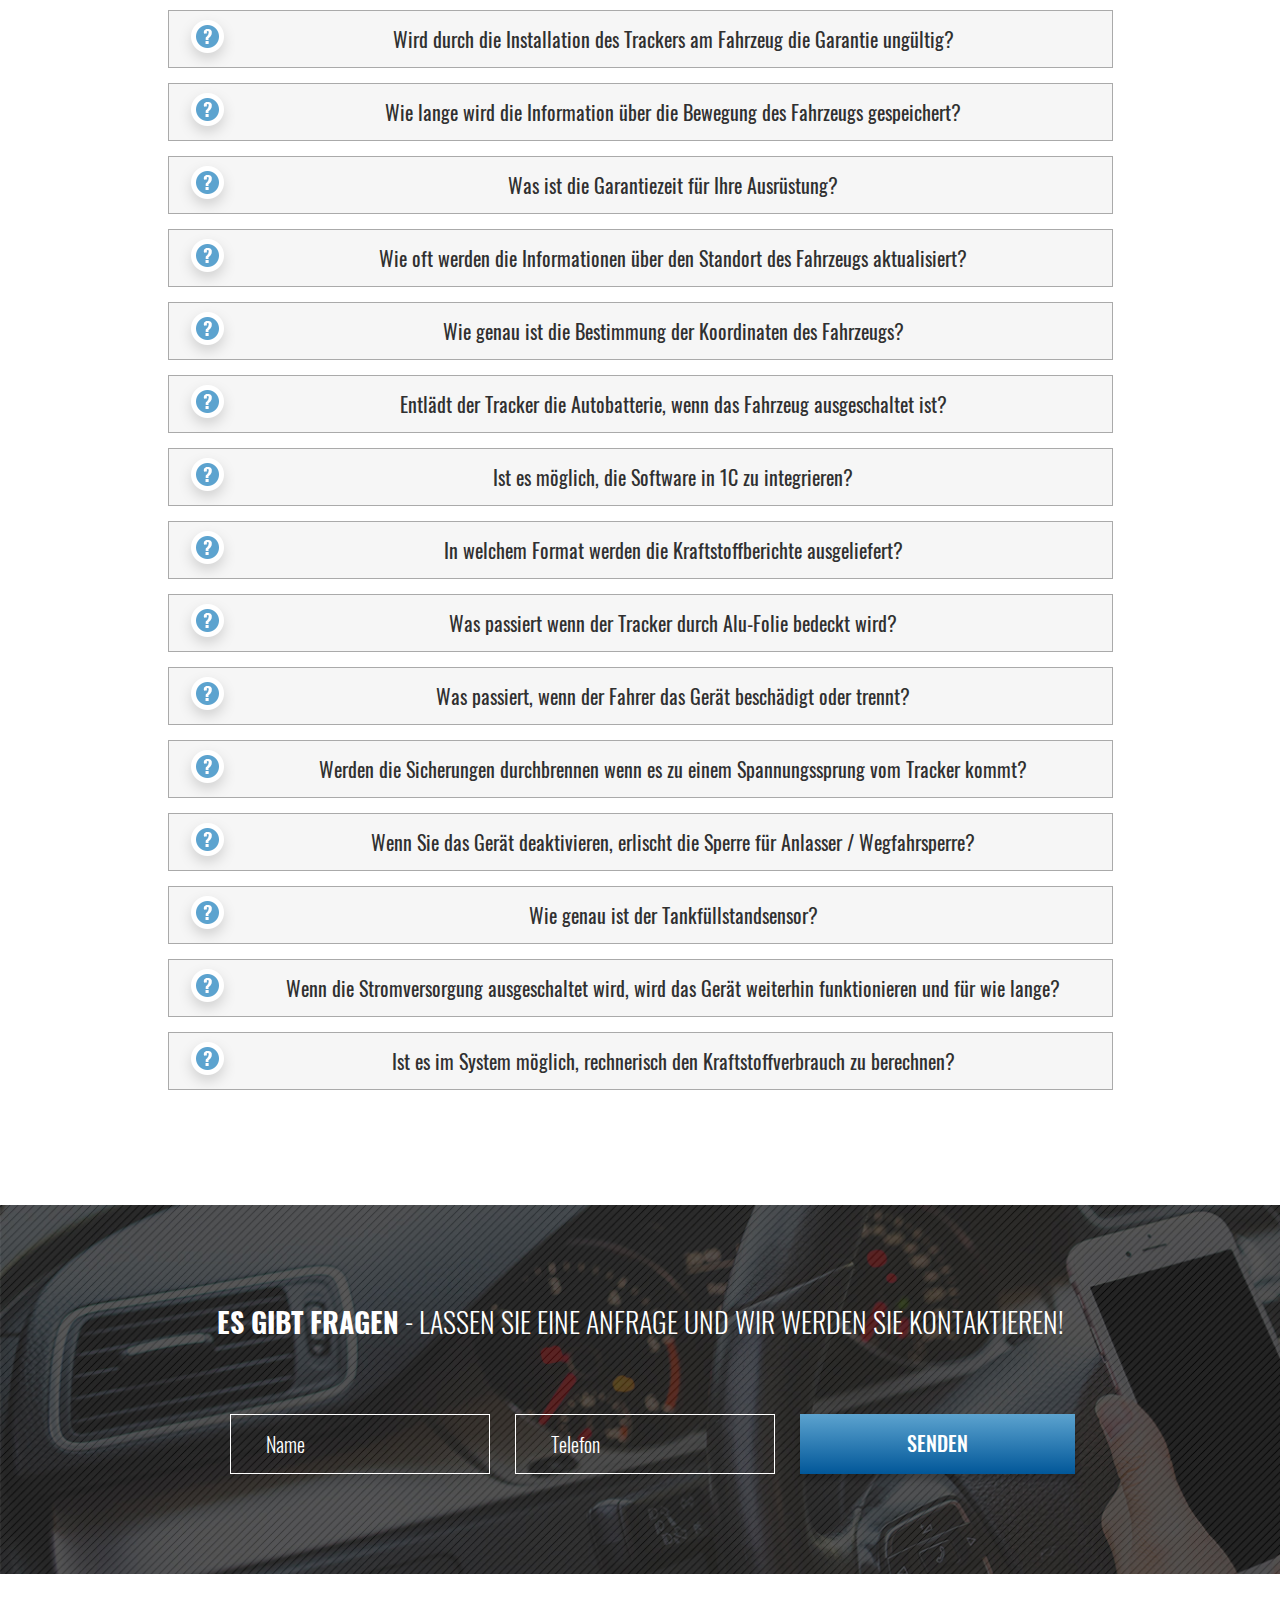
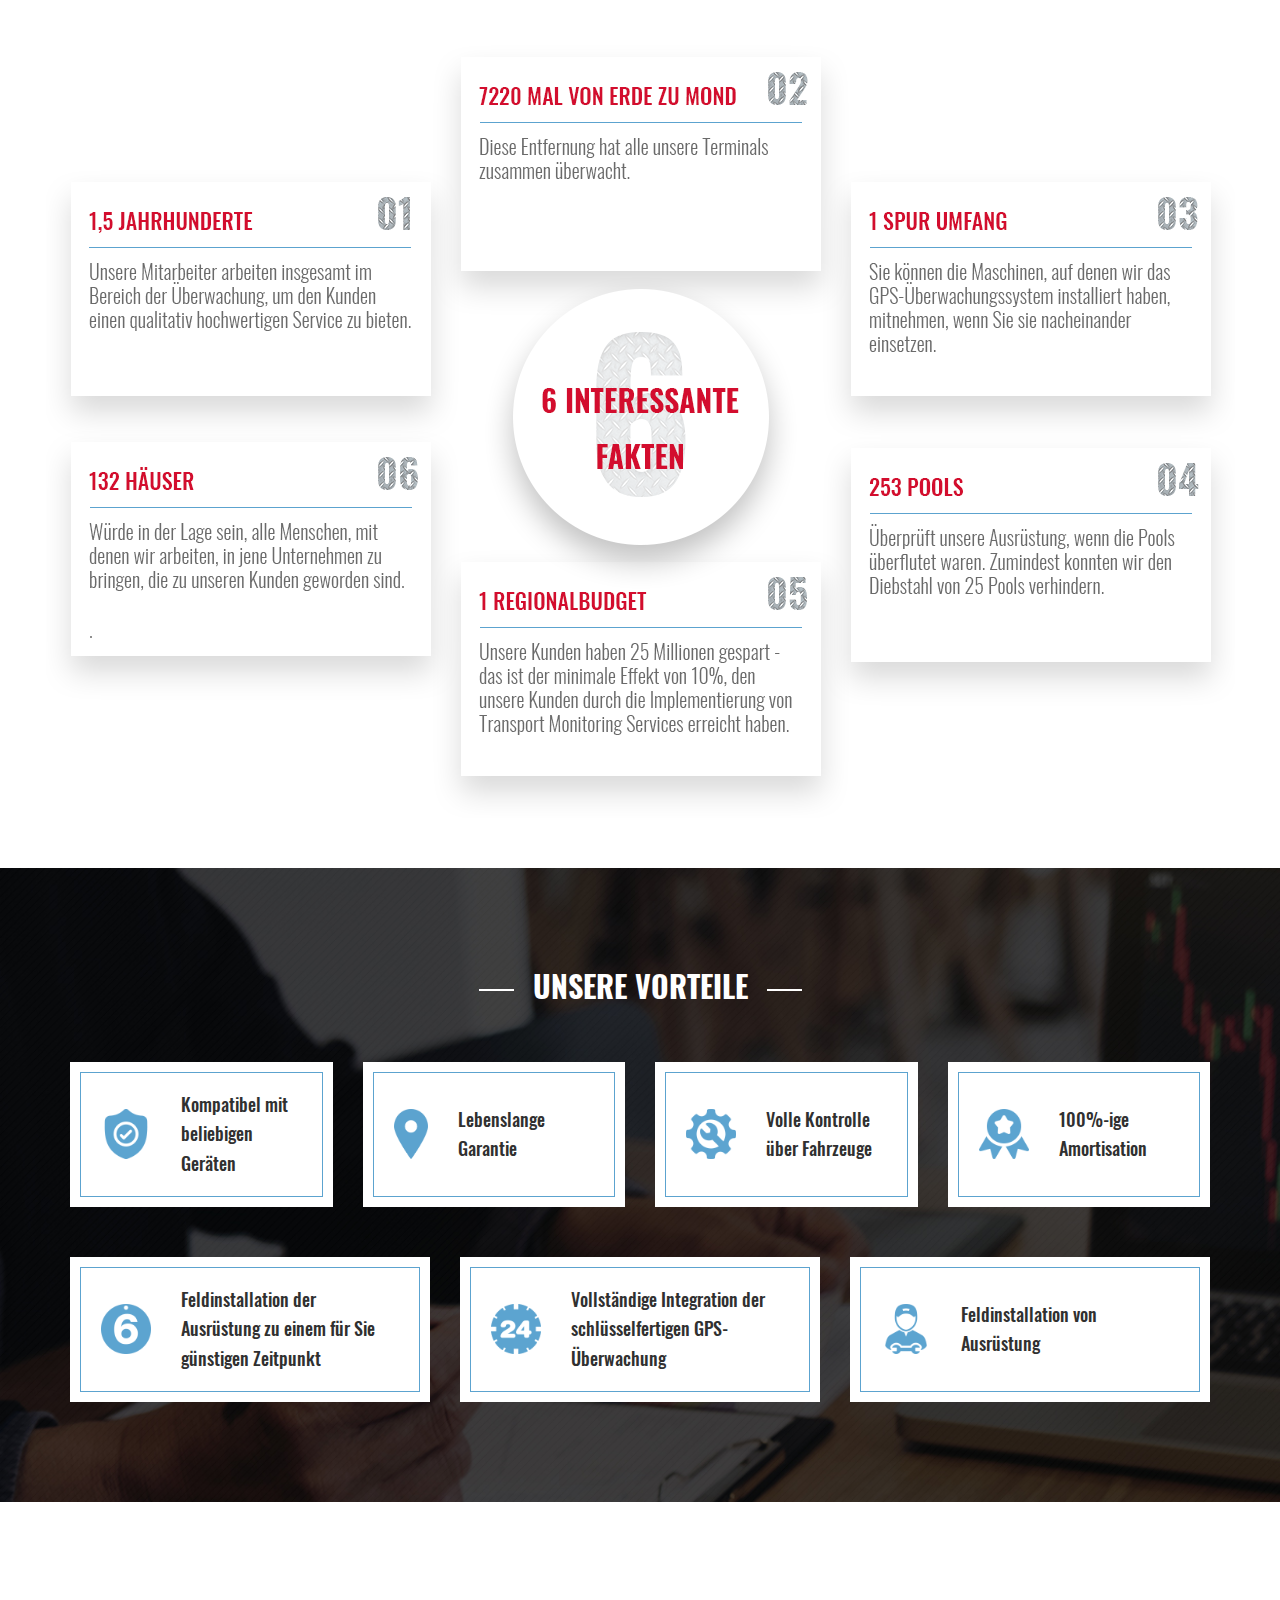
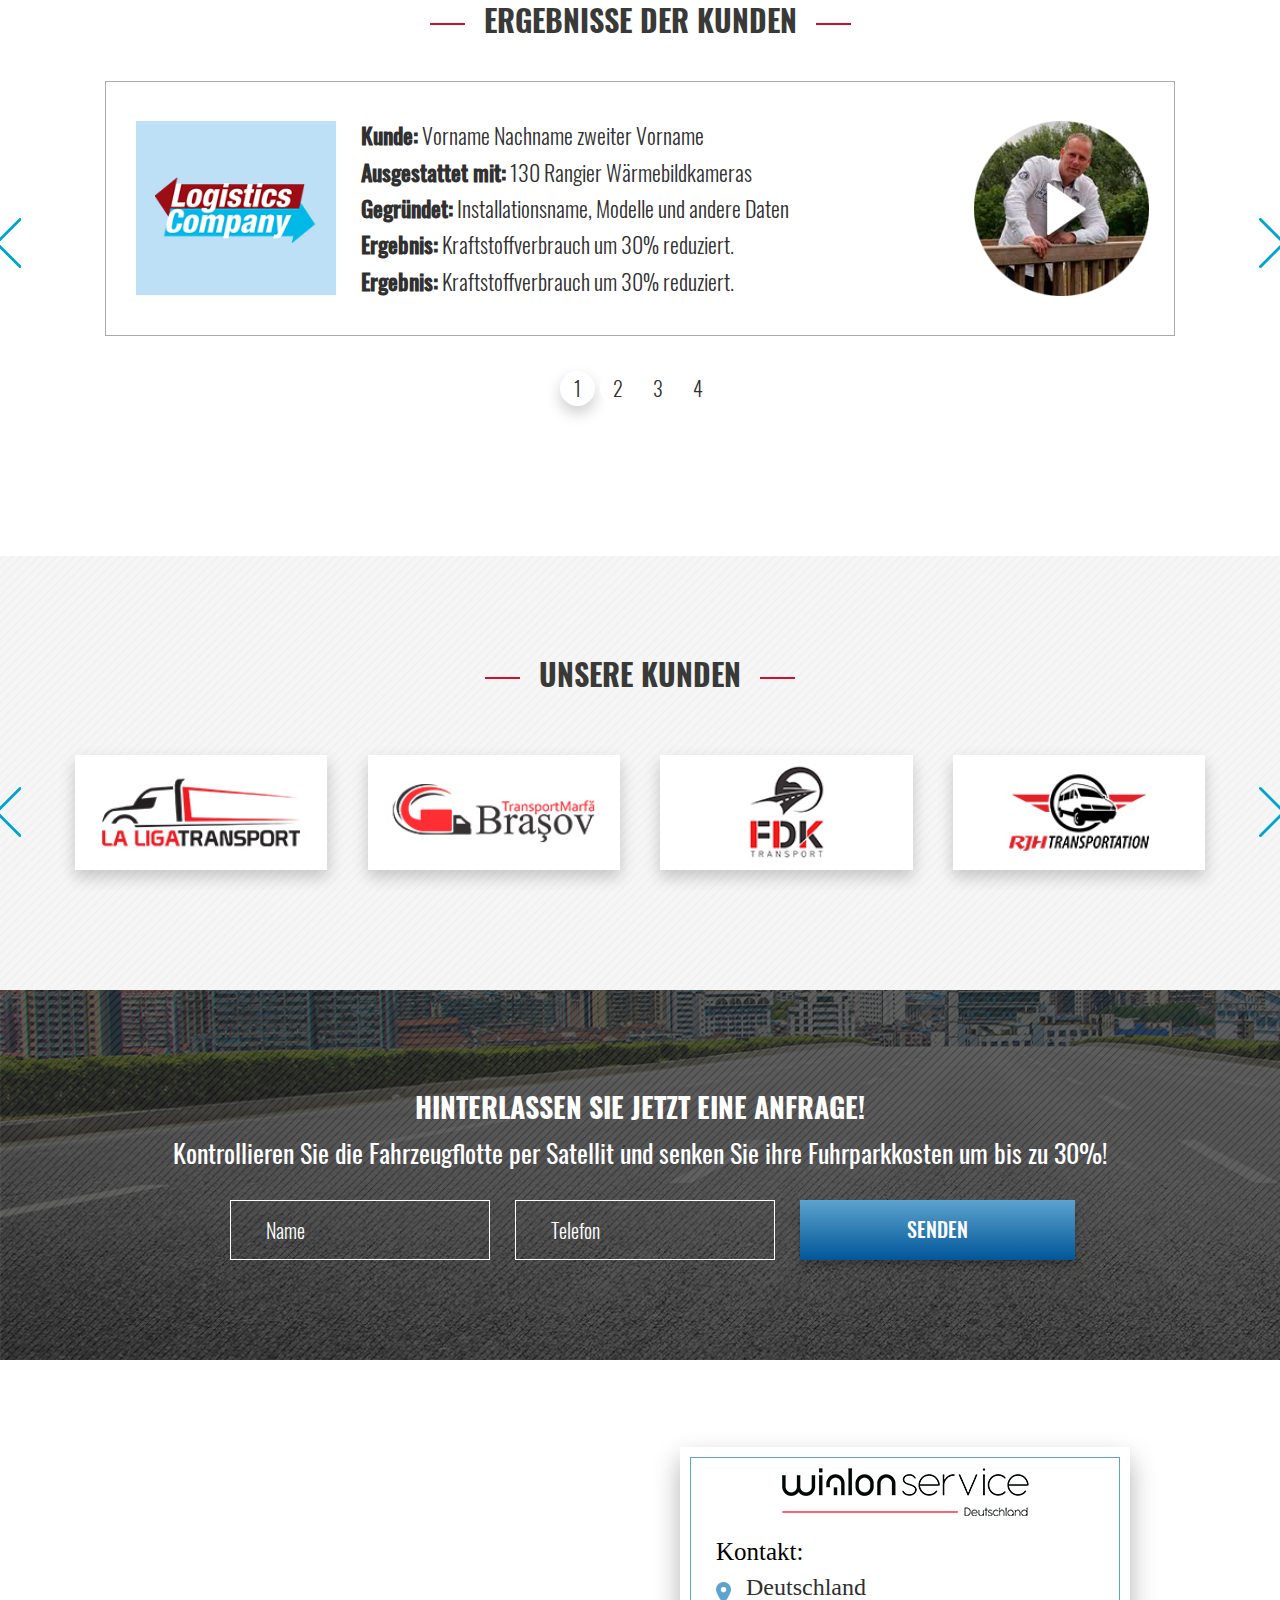
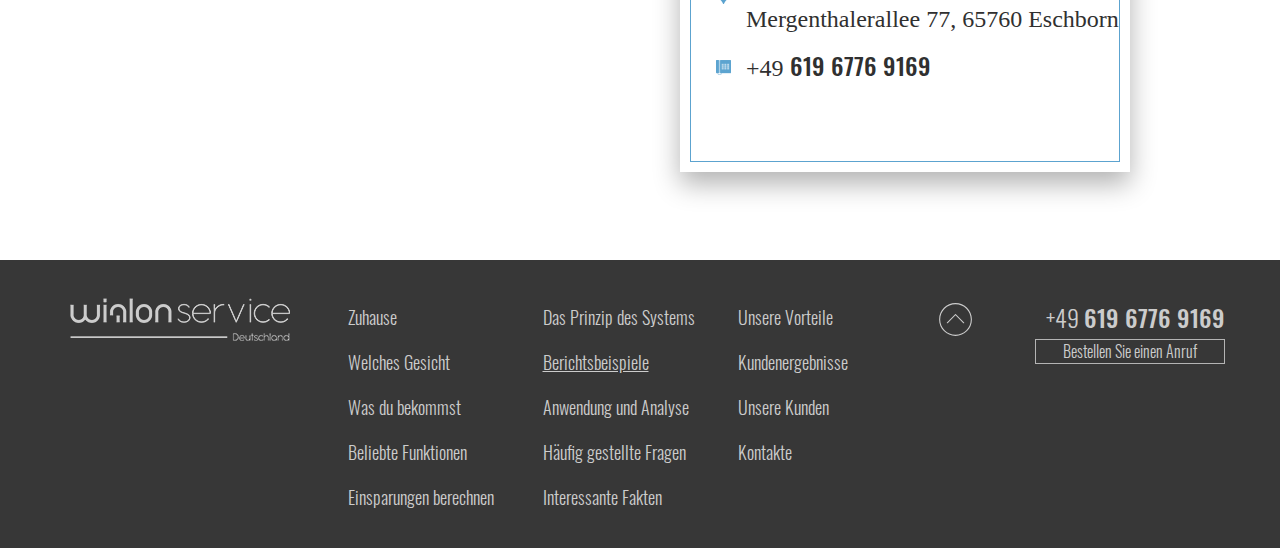
==== commit f6a52eb7: "555" ====
--- a/index.html
+++ b/index.html
@@ -1,5 +1,5 @@
 <!DOCTYPE html>
-<html>
+<html lang="de">
   <head>
     <meta charset="utf-8">
     <title>GPS-Tracking - Übersetzung from Ewald</title>
@@ -21,12 +21,19 @@
     <link rel="icon" sizes="72x72" type="image/png" href="img/fav/ws_72x72.png">
     <link rel="icon" sizes="114x114" type="image/png" href="img/fav/ws_114x114.png">
     <link rel="icon" type="image/x-icon" href="img/fav/ws_48x48.ico">
+    <script src="https://www.google.com/recaptcha/api.js"></script>
   </head>
   <body>
+    <div class="cookie-block"><span>We Use Cookies on this site to enhance your user experience</span>
+      <div class="button-done">Ok, i agree</div>
+      <div class="button-no">No, give me more info</div>
+    </div>
+    <div class="formPopupDone" id="formPopupDone"><span>Vielen Dank! </br>Wir werden uns bald bei Ihnen melden.</span></div>
+    <div class="formPopupError" id="formPopupError"><span>Füllen Sie die Felder aus</span></div>
     <div class="container-fluid">
-      <header>
+      <header id="header">
         <div class="top-line">
-          <div class="container"><a href="#wFace">Beliebte Funktionen</a><a href="#wGet">Einsparungen berechnen </a><a href="#trySystem">Das Prinzip des Systems</a><a href="#popFeatures">Berichtsbeispiele</a><a href="#dataCol">Häufig gestellte Fragen</a><a href="#test">Interessante Fakten</a><a href="#princeOp">Unsere Vorteile</a><a href="#reports">Kundenergebnisse</a><a href="#app">Unsere Kunden</a><a href="#qq">Kontakte</a></div>
+          <div class="container"><span onclick="scrTo('#wFace');">Beliebte Funktionen</span><span onclick="scrTo('#wGet');">Einsparungen berechnen </span><span onclick="scrTo('#trySystem');">Das Prinzip des Systems</span><span onclick="scrTo('#popFeatures');">Berichtsbeispiele</span><span onclick="scrTo('#dataCol');">Häufig gestellte Fragen</span><span onclick="scrTo('#test');">Interessante Fakten</span><span onclick="scrTo('#princeOp');">Unsere Vorteile</span><span onclick="scrTo('#reports');">Kundenergebnisse</span><span onclick="scrTo('#app');">Unsere Kunden</span><span onclick="scrTo('#qq');">Kontakte</span></div>
         </div>
         <div class="inf">
           <div class="container d-flex align-items-center"><img class="logo" src="img/logo.png" alt="logo">
@@ -159,14 +166,16 @@
                 </div>
               </div>
               <div class="col col-5">
-                <form>
+                <form class="fofm">
                   <div class="head"><b>Testen Sie das "MonitoringAuto" </br>-System kostenlos!</b></div>
-                  <input type="text" placeholder="Name">
-                  <input type="email" placeholder="E-Mail">
-                  <input type="text" placeholder="Telefon">
-                  <div class="done"><img src="img/done-arrow.png" alt="img/done-arrow.png"><span>Ich stimme der Datenverarbeitung zu</span></div>
-                  <div class="kapcha">Место для каптчи</div>
-                  <div class="btn-blue d-flex align-items-center justify-content-center"><span>Anmelden</span></div>
+                  <input type="text" placeholder="Name" name="nme" required>
+                  <input type="email" placeholder="E-Mail" name="email" required>
+                  <input type="tel" placeholder="Telefon" name="tel" required>
+                  <div class="done">
+                    <input type="checkbox"><span>Ich stimme der Datenverarbeitung zu</span>
+                  </div>
+                  <div class="kapcha g-recaptcha" data-sitekey="6LcqXHQUAAAAACqa2UbtY59LXz0QAP0eYEiPl6VJ"></div>
+                  <button class="btn-blue d-flex align-items-center justify-content-center" type="submit"><span>Anmelden</span></button>
                 </form>
               </div>
             </div>
@@ -245,18 +254,18 @@
       <section class="test" id="test">
         <h2>Testen Sie die Software kostenlos!</h2><span class="desc">Alle unsere Geräte können Sie 10 Tage lang kostenlos testen</span>
         <div class="container">
-          <form class="row">
-            <div class="col-3">
-              <input type="text" placeholder="Name">
-            </div>
-            <div class="col-3">
-              <input type="text" placeholder="Telefon">
-            </div>
-            <div class="col-3">
-              <input type="email" placeholder="E-Mail">
-            </div>
-            <div class="col-3">
-              <div class="btn-blue d-flex align-items-center justify-content-center"><span>BESTELLEN</span></div>
+          <form class="row fofm">
+            <div class="col-3">
+              <input type="text" placeholder="Name" name="nme" required>
+            </div>
+            <div class="col-3">
+              <input type="tel" placeholder="Telefon" name="tel" required>
+            </div>
+            <div class="col-3">
+              <input type="email" placeholder="E-Mail" name="email" required>
+            </div>
+            <div class="col-3">
+              <button class="btn-blue d-flex align-items-center justify-content-center" type="submit"><span>BESTELLEN</span></button>
             </div>
           </form>
         </div>
@@ -451,13 +460,11 @@
       </section>
       <section class="kontakt" id="kontakt">
         <h2><b>Es gibt Fragen</b> - lassen Sie eine Anfrage und wir werden Sie kontaktieren!</h2>
-        <form>
-          <input type="text" placeholder="Name">
-          <input type="text" placeholder="Telefon">
+        <form class="fofm">
+          <input type="text" placeholder="Name" name="nme" required>
+          <input type="tel" placeholder="Telefon" name="tel" required>
+          <button class="btn-blue d-flex align-items-center justify-content-center" type="submit"><span>SENDEN</span></button>
         </form>
-        <div class="button">
-          <div class="btn-blue d-flex align-items-center justify-content-center"><span>SENDEN</span></div>
-        </div>
       </section>
       <section class="facts" id="facts"><img src="img/facts-bg.png" alt="img/facts-bg.png"></section>
       <section class="advs" id="advs">
@@ -551,13 +558,11 @@
         <div class="head">
           <h2><b>Hinterlassen Sie jetzt eine Anfrage!</b></h2><span class="desc">Kontrollieren Sie die Fahrzeugflotte per Satellit und senken Sie ihre Fuhrparkkosten um bis zu 30%!</span>
         </div>
-        <form>
-          <input type="text" placeholder="Name">
-          <input type="text" placeholder="Telefon">
+        <form class="fofm">
+          <input type="text" placeholder="Name" name="nme" required>
+          <input type="tel" placeholder="Telefon" name="tel" required>
+          <button class="btn-blue d-flex align-items-center justify-content-center" type="submit"><span>SENDEN</span></button>
         </form>
-        <div class="button">
-          <div class="btn-blue d-flex align-items-center justify-content-center"><span>SENDEN</span></div>
-        </div>
       </section>
       <section class="geo" id="geo"><iframe src="https://www.google.com/maps/embed?pb=!1m18!1m12!1m3!1d145814.0094637245!2d8.63248374323395!3d50.13584003751281!2m3!1f0!2f0!3f0!3m2!1i1024!2i768!4f13.1!3m3!1m2!1s0x47bd09dfdb2f8fd3%3A0xb766556a1854f911!2zTWVyZ2VudGhhbGVyYWxsZWUgNzcsIDY1NzYwIEVzY2hib3JuLCDQk9C10YDQvNCw0L3QuNGP!5e0!3m2!1sru!2sru!4v1539113366090" width="800" height="600" frameborder="0" style="border:0" allowfullscreen></iframe>
         <div class="container">
@@ -575,10 +580,10 @@
         <div class="container">
           <div class="row">
             <div class="col col-3"><img class="logo" src="img/logo-footer.png" alt="img/logo-footer.png"></div>
-            <div class="col col-2"><span>Zuhause</span><br><span>Welches Gesicht</span><br><span>Was du bekommst</span><br><span>Beliebte Funktionen</span><br><span>Einsparungen berechnen</span></div>
-            <div class="col col-2"><span>Das Prinzip des Systems</span><br><span class="under">Berichtsbeispiele</span><br><span>Anwendung und Analyse</span><br><span>Häufig gestellte Fragen</span><br><span>Interessante Fakten</span></div>
-            <div class="col col-2"><span>Unsere Vorteile</span><br><span>Kundenergebnisse</span><br><span>Unsere Kunden</span><br><span>Kontakte</span></div>
-            <div class="col col-1"><img class="arrow" src="img/up-arrow.svg" alt="img/up-arrow.svg"></div>
+            <div class="col col-2"><span onclick="scrTo('#header');">Zuhause</span><br><span onclick="scrTo('#wFace');">Welches Gesicht</span><br><span onclick="scrTo('#wGet');">Was du bekommst</span><br><span onclick="scrTo('#trySystem');">Beliebte Funktionen</span><br><span onclick="scrTo('#popFeatures');">Einsparungen berechnen</span></div>
+            <div class="col col-2"><span onclick="scrTo('#dataCol');">Das Prinzip des Systems</span><br><span class="under" onclick="scrTo('#test');">Berichtsbeispiele</span><br><span onclick="scrTo('#princeOp');">Anwendung und Analyse</span><br><span onclick="scrTo('#reports');">Häufig gestellte Fragen</span><br><span onclick="scrTo('#app');">Interessante Fakten</span></div>
+            <div class="col col-2"><span onclick="scrTo('#qq');">Unsere Vorteile</span><br><span onclick="scrTo('#kontakt');">Kundenergebnisse</span><br><span onclick="scrTo('#facts');">Unsere Kunden</span><br><span onclick="scrTo('#advs');">Kontakte</span></div>
+            <div class="col col-1"><img class="arrow" onclick="scrTo('#header');" src="img/up-arrow.svg" alt="img/up-arrow.svg"></div>
             <div class="col col-2">
               <div class="contact ml-auto">
                 <div class="phone"><span>+49<b>619 6776 9169</b></span></div>
@@ -597,5 +602,7 @@
   <script src="libs/bootstrap/js/bootstrap.bundle.min.js"></script>
   <script src="libs/bootstrap/js/bootstrap.min.js"></script>
   <script src="libs/bpopup.js"></script>
+  <script src="libs/jquery.maskedinput.min.js"></script>
+  <script src="libs/jquery.scrollTo.min.js"></script>
   <script src="js/common.js"></script>
 </html>--- a/css/main.css
+++ b/css/main.css
@@ -75,7 +75,10 @@
 input,
 input:active,
 input:focus {
-  outline: none; }
+  outline: none;
+  padding: 0;
+  margin: 0;
+  border: 0; }
 
 body input:focus:required:invalid,
 body textarea:focus:required:invalid {
@@ -145,6 +148,48 @@
   margin: 0;
   padding: 0;
   text-align: left; }
+  body .cookie-block {
+    height: 100px;
+    width: 100%;
+    position: fixed;
+    display: grid;
+    grid-template-columns: 1fr auto auto;
+    -webkit-box-align: center;
+    -webkit-align-items: center;
+        -ms-flex-align: center;
+            align-items: center;
+    bottom: 0;
+    background-color: #087AC0;
+    z-index: 999;
+    padding-left: 50px; }
+    body .cookie-block span {
+      text-transform: uppercase;
+      font-size: 20px;
+      font-family: 'Oswald-Medium';
+      color: white; }
+    body .cookie-block .button-done, body .cookie-block .button-no {
+      margin-left: 15px;
+      margin-right: 15px;
+      font-family: 'Oswald-Medium';
+      color: black;
+      font-size: 20px;
+      background-color: white;
+      height: 50px;
+      line-height: 50px;
+      cursor: pointer; }
+    body .cookie-block .button-done, body .cookie-block .button-no, body .cookie-block span {
+      display: inline-block;
+      vertical-align: middle; }
+  body .formPopupDone, body .formPopupError {
+    display: none;
+    -webkit-transform: translate(-50%, -50%);
+        -ms-transform: translate(-50%, -50%);
+            transform: translate(-50%, -50%);
+    width: 500px;
+    height: 250px;
+    padding-top: 75px;
+    background-color: white;
+    text-align: center; }
   body .popup2 {
     -webkit-transform: translate(-50%, -50%);
         -ms-transform: translate(-50%, -50%);
@@ -178,7 +223,8 @@
     color: white;
     background-color: #8DBEDD;
     height: 30px; }
-    body .container-fluid header .top-line a, body .container-fluid header .top-line a:visited, body .container-fluid header .top-line a:hover, body .container-fluid header .top-line a:focus, body .container-fluid header .top-line a:active, body .container-fluid header .top-line a:required {
+    body .container-fluid header .top-line span {
+      cursor: pointer;
       text-decoration: none;
       margin-right: 10px;
       color: white; }
@@ -427,24 +473,18 @@
               font-size: 16px;
               color: #303030;
               margin-left: 15px; }
+              body .container-fluid .trySystem .container .offer .row .col-5 form .done input {
+                width: auto;
+                height: auto;
+                margin: 0; }
               body .container-fluid .trySystem .container .offer .row .col-5 form .done span {
                 margin-left: 5px; }
-              body .container-fluid .trySystem .container .offer .row .col-5 form .done img, body .container-fluid .trySystem .container .offer .row .col-5 form .done span {
+              body .container-fluid .trySystem .container .offer .row .col-5 form .done input, body .container-fluid .trySystem .container .offer .row .col-5 form .done span {
                 display: inline-block;
                 vertical-align: middle; }
             body .container-fluid .trySystem .container .offer .row .col-5 form .kapcha {
-              font-family: 'Oswald-Medium';
-              font-size: 20px;
-              color: black;
-              text-align: center;
               margin-top: 10px;
-              margin-bottom: 10px;
-              border-width: 1px;
-              border-color: #055a9b;
-              border-style: solid;
-              background-color: white;
-              width: 275px;
-              height: 55px; }
+              margin-bottom: 10px; }
   body .container-fluid .popFeatures .head {
     margin-bottom: 50px; }
   body .container-fluid .popFeatures .row {
@@ -523,6 +563,7 @@
     body .container-fluid .reports .container .row {
       margin-bottom: 30px; }
       body .container-fluid .reports .container .row .report {
+        cursor: pointer;
         padding-right: 10px;
         text-align: center;
         background-color: white;
@@ -622,24 +663,33 @@
         font-family: 'Oswald-Bold';
         font-size: 28px;
         color: white; }
-    body .container-fluid .kontakt .button {
-      margin-left: 25px; }
-    body .container-fluid .kontakt form, body .container-fluid .kontakt .button {
-      display: inline-block;
-      vertical-align: top; }
-    body .container-fluid .kontakt form input {
-      padding-left: 35px;
-      background-color: transparent;
-      border-width: 1px;
-      border-color: white;
-      border-style: solid;
-      width: 260px;
-      height: 60px; }
-    body .container-fluid .kontakt form input, body .container-fluid .kontakt form input::-webkit-input-placeholder {
-      color: white;
-      font-family: 'Oswald-Light';
-      font-size: 20px;
-      margin-left: 25px; }
+    body .container-fluid .kontakt form {
+      display: -webkit-flex;
+      display: -moz-flex;
+      display: -ms-flex;
+      display: -o-flex;
+      display: -webkit-box;
+      display: -ms-flexbox;
+      display: flex;
+      -webkit-box-pack: center;
+      -webkit-justify-content: center;
+          -ms-flex-pack: center;
+              justify-content: center; }
+      body .container-fluid .kontakt form button {
+        margin-left: 25px; }
+      body .container-fluid .kontakt form input {
+        padding-left: 35px;
+        background-color: transparent;
+        border-width: 1px;
+        border-color: white;
+        border-style: solid;
+        width: 260px;
+        height: 60px; }
+      body .container-fluid .kontakt form input, body .container-fluid .kontakt form input::-webkit-input-placeholder {
+        color: white;
+        font-family: 'Oswald-Light';
+        font-size: 20px;
+        margin-left: 25px; }
   body .container-fluid .facts {
     text-align: center;
     padding-top: 50px;
@@ -745,6 +795,7 @@
         body .container-fluid .clients .carousel .owl1 .plaine img.log {
           width: 200px; }
         body .container-fluid .clients .carousel .owl1 .plaine img.play {
+          cursor: pointer;
           width: 175px; }
         body .container-fluid .clients .carousel .owl1 .plaine .text {
           padding-left: 25px;
@@ -798,22 +849,33 @@
         color: white; }
     body .container-fluid .req .button {
       margin-left: 25px; }
-    body .container-fluid .req form, body .container-fluid .req .button {
-      display: inline-block;
-      vertical-align: top; }
-    body .container-fluid .req form input {
-      padding-left: 35px;
-      background-color: transparent;
-      border-width: 1px;
-      border-color: white;
-      border-style: solid;
-      width: 260px;
-      height: 60px; }
-    body .container-fluid .req form input, body .container-fluid .req form input::-webkit-input-placeholder {
-      color: white;
-      font-family: 'Oswald-Light';
-      font-size: 20px;
-      margin-left: 25px; }
+    body .container-fluid .req form {
+      display: -webkit-flex;
+      display: -moz-flex;
+      display: -ms-flex;
+      display: -o-flex;
+      display: -webkit-box;
+      display: -ms-flexbox;
+      display: flex;
+      -webkit-box-pack: center;
+      -webkit-justify-content: center;
+          -ms-flex-pack: center;
+              justify-content: center; }
+      body .container-fluid .req form button {
+        margin-left: 25px; }
+      body .container-fluid .req form input {
+        padding-left: 35px;
+        background-color: transparent;
+        border-width: 1px;
+        border-color: white;
+        border-style: solid;
+        width: 260px;
+        height: 60px; }
+      body .container-fluid .req form input, body .container-fluid .req form input::-webkit-input-placeholder {
+        color: white;
+        font-family: 'Oswald-Light';
+        font-size: 20px;
+        margin-left: 25px; }
   body .container-fluid .geo {
     height: 500px;
     position: relative; }
@@ -889,6 +951,8 @@
           width: 35px;
           cursor: pointer;
           margin-left: 5px; }
+        body .container-fluid footer .row .col span {
+          cursor: pointer; }
         body .container-fluid footer .row .col span.under {
           text-decoration: underline; }
         body .container-fluid footer .row .col .contact {
@@ -897,6 +961,7 @@
           body .container-fluid footer .row .col .contact .phone {
             line-height: 1; }
             body .container-fluid footer .row .col .contact .phone span {
+              cursor: auto;
               font-size: 24px;
               font-family: 'Oswald-Light'; }
               body .container-fluid footer .row .col .contact .phone span b {
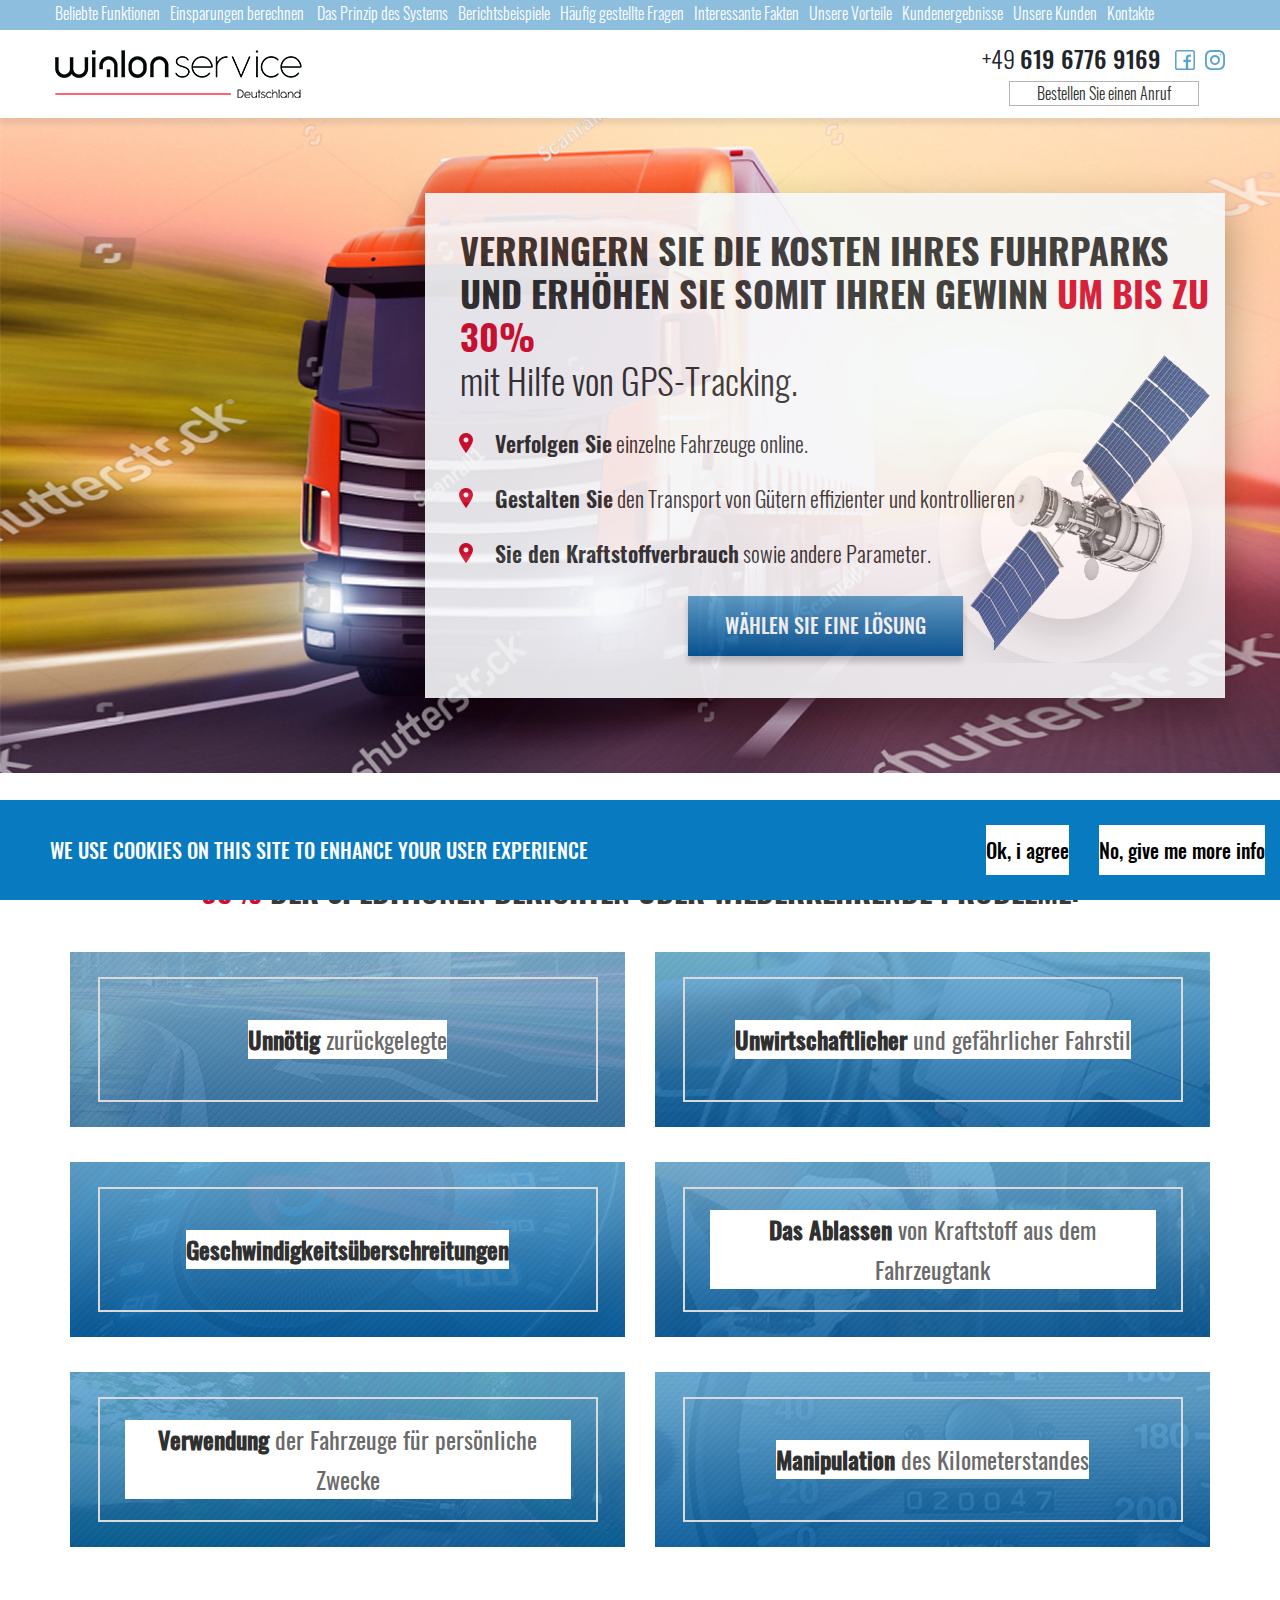
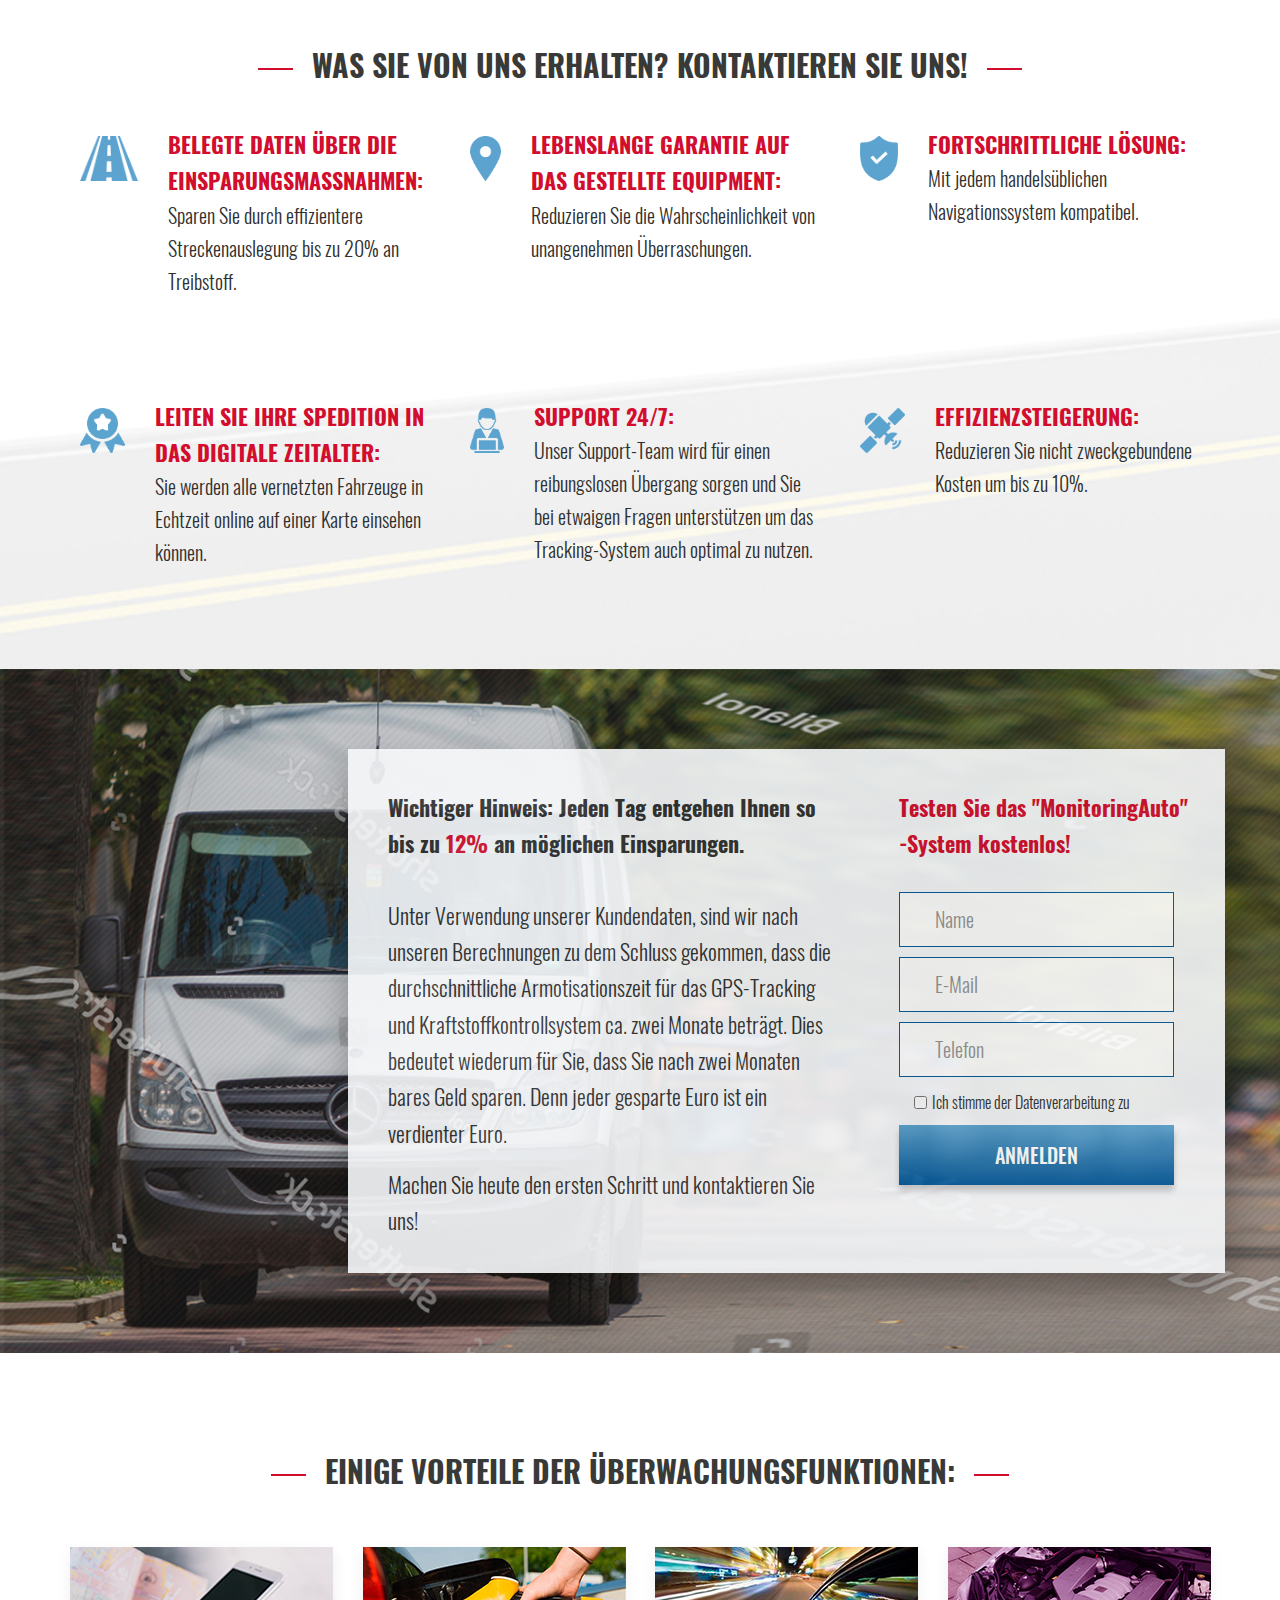
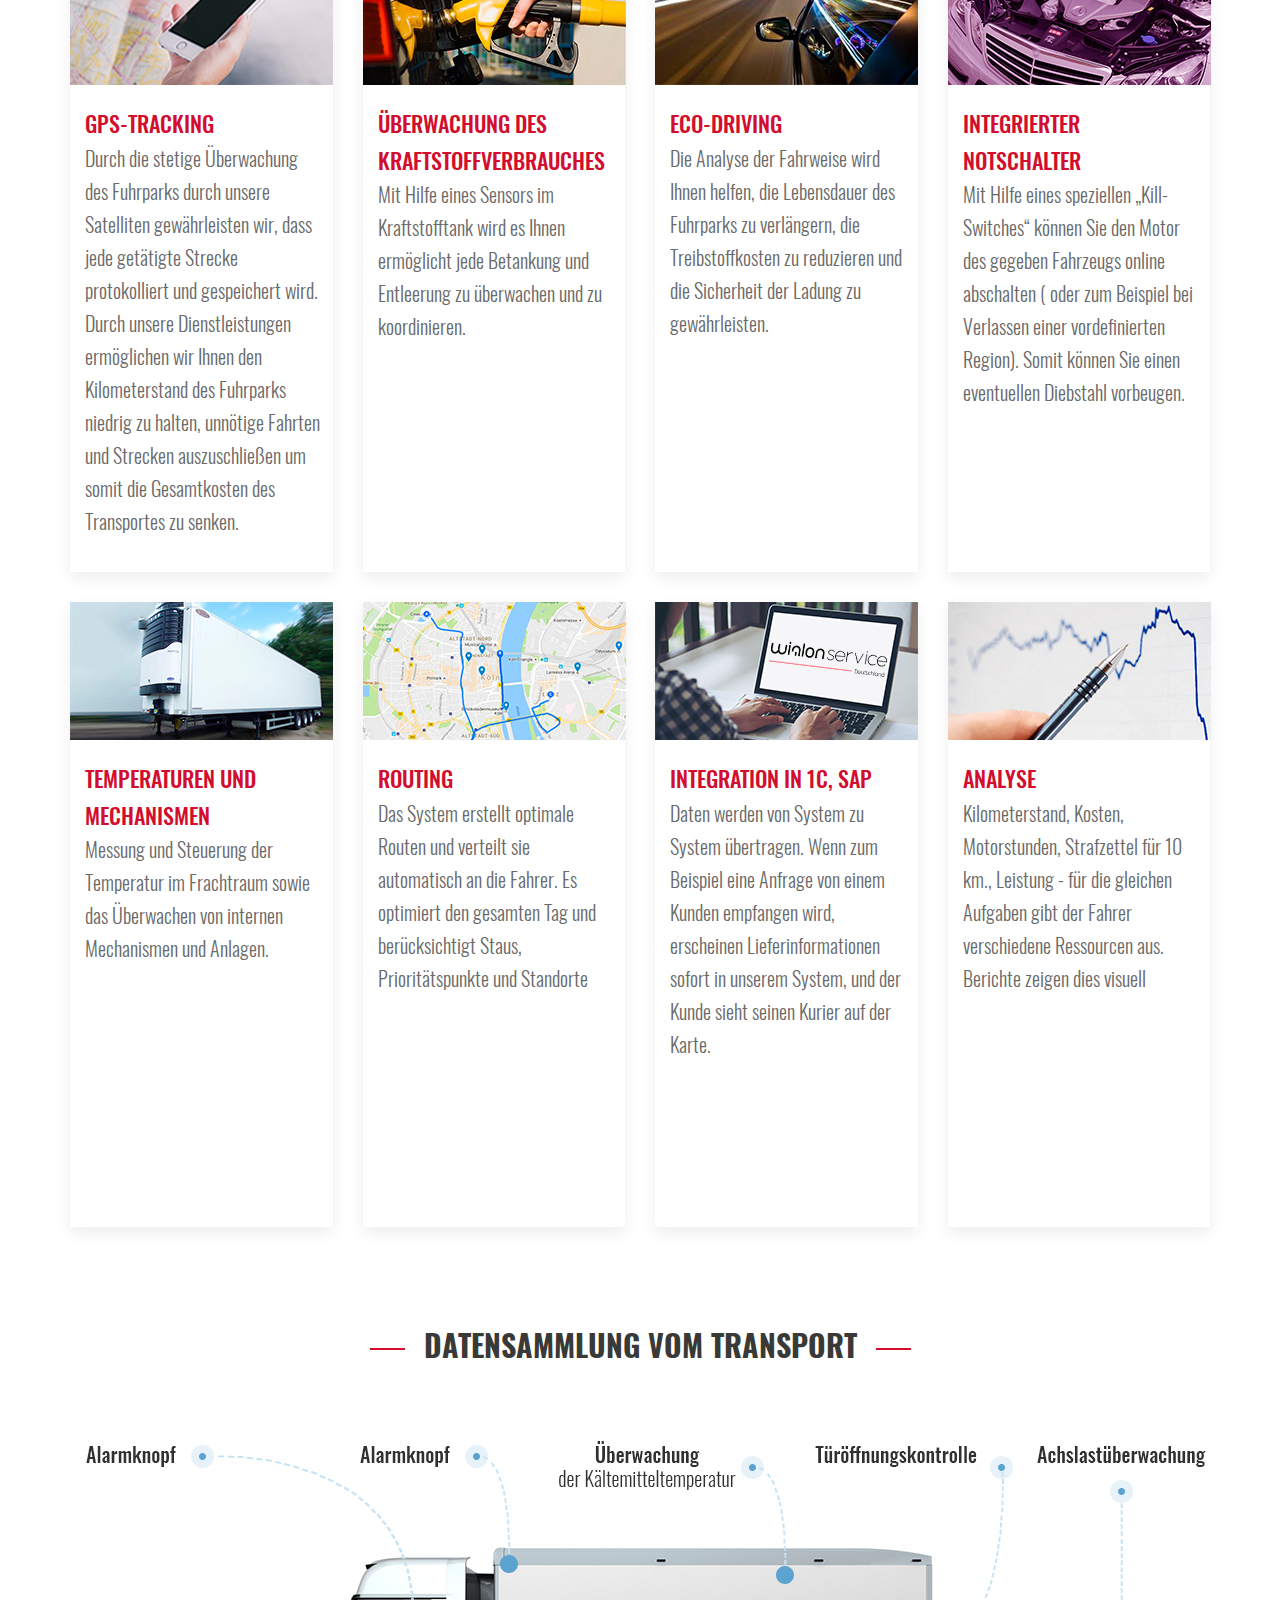
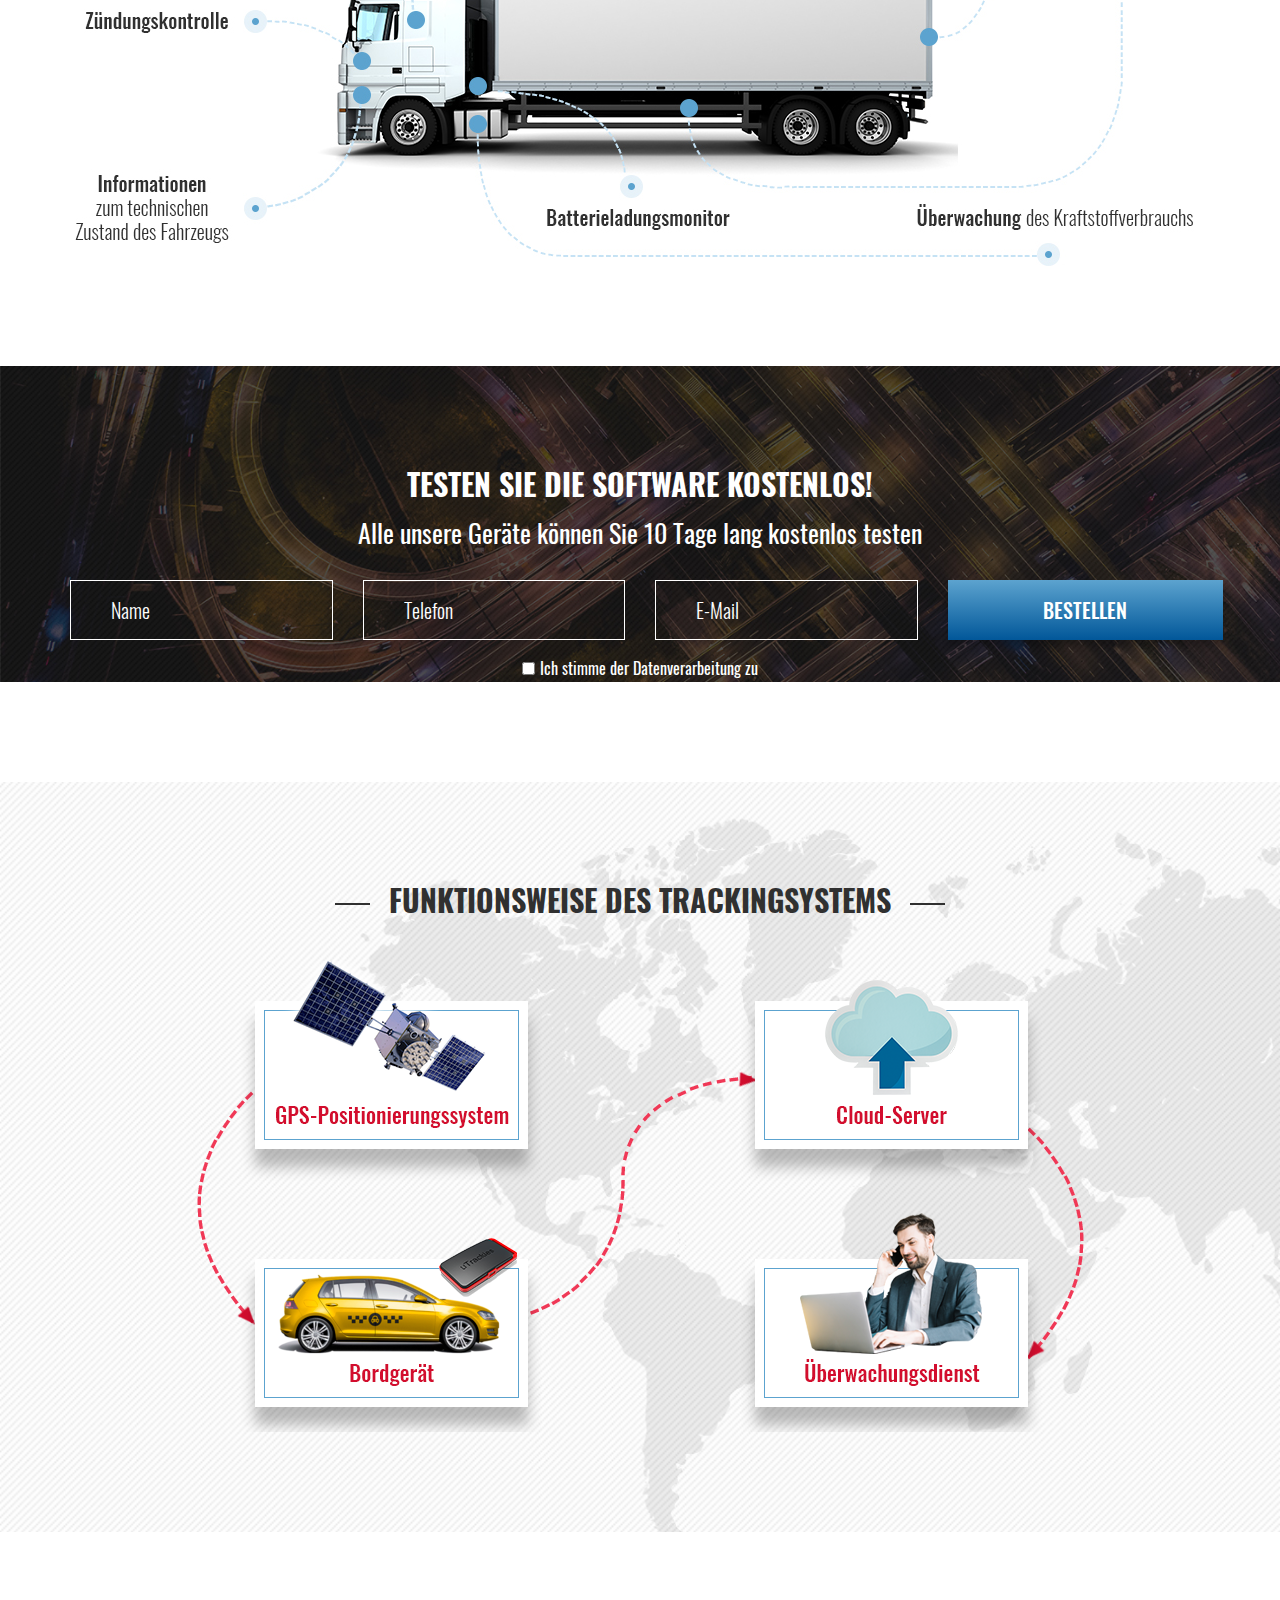
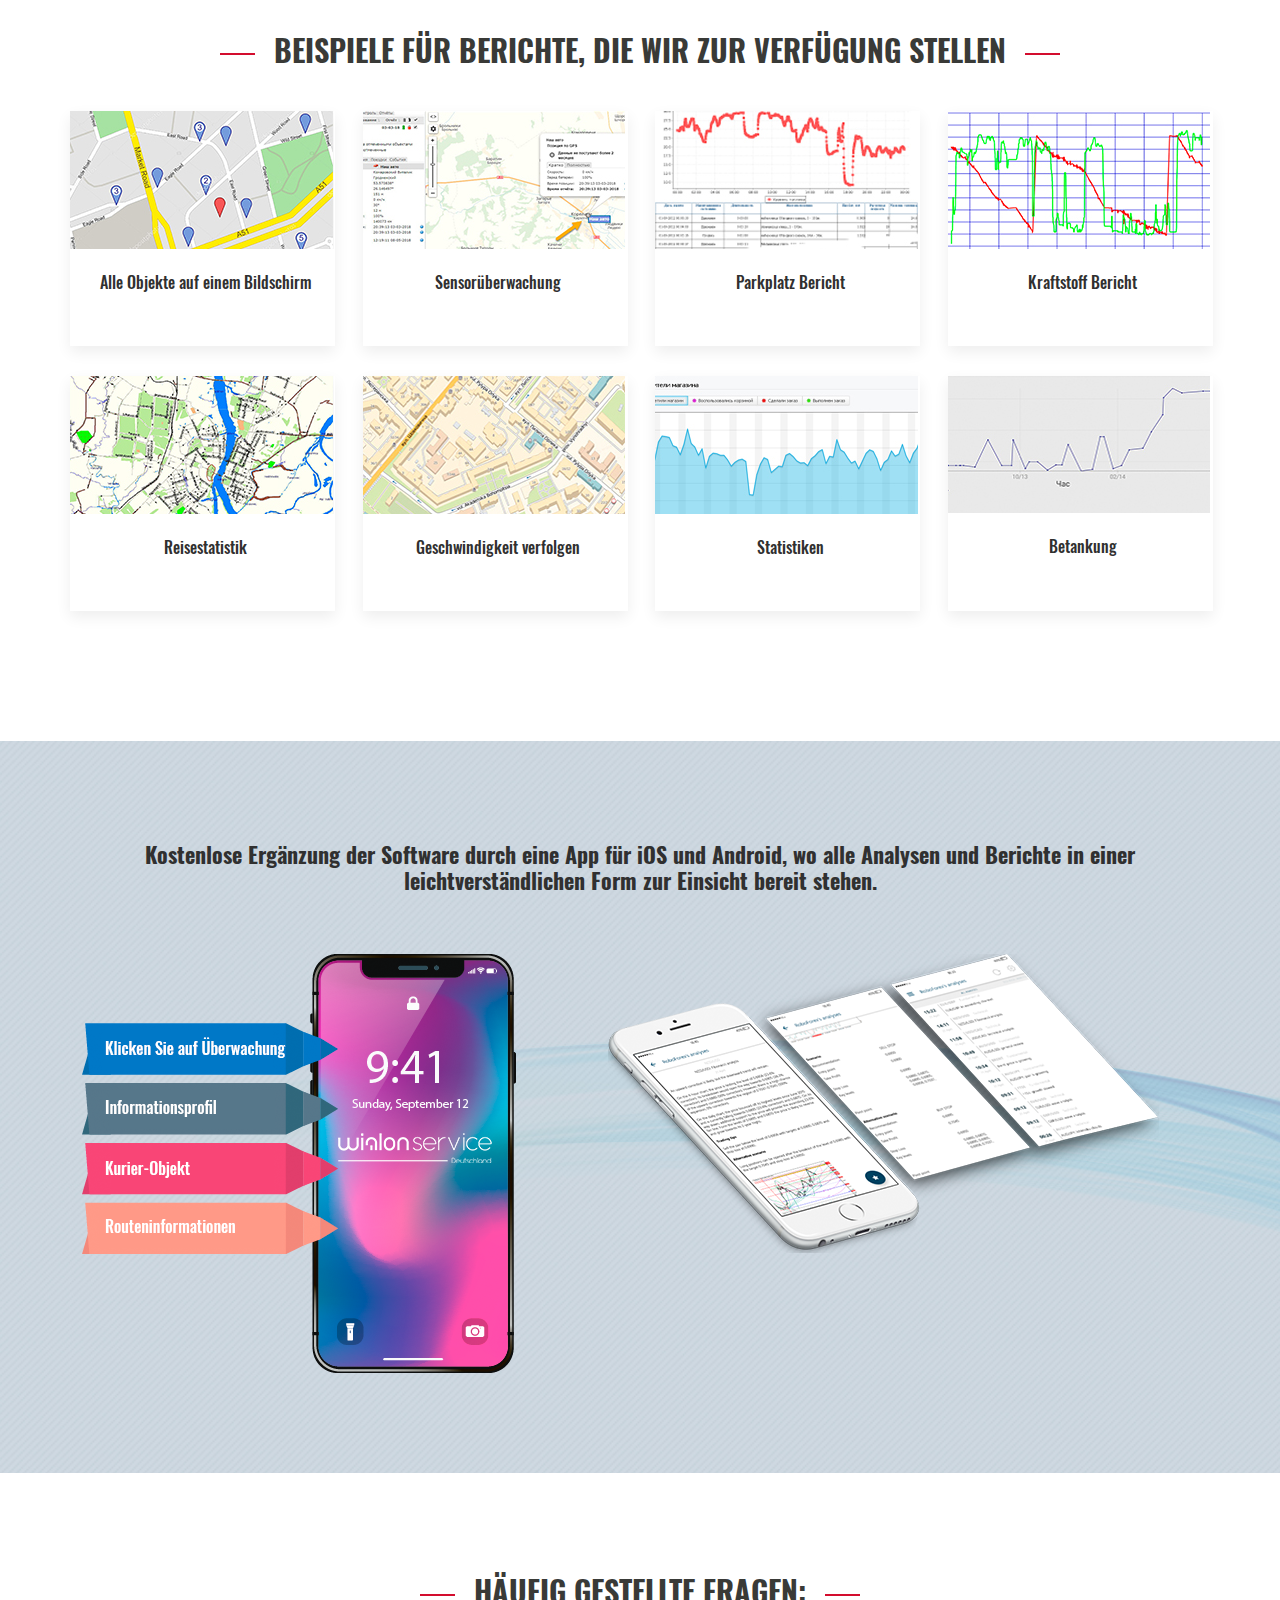
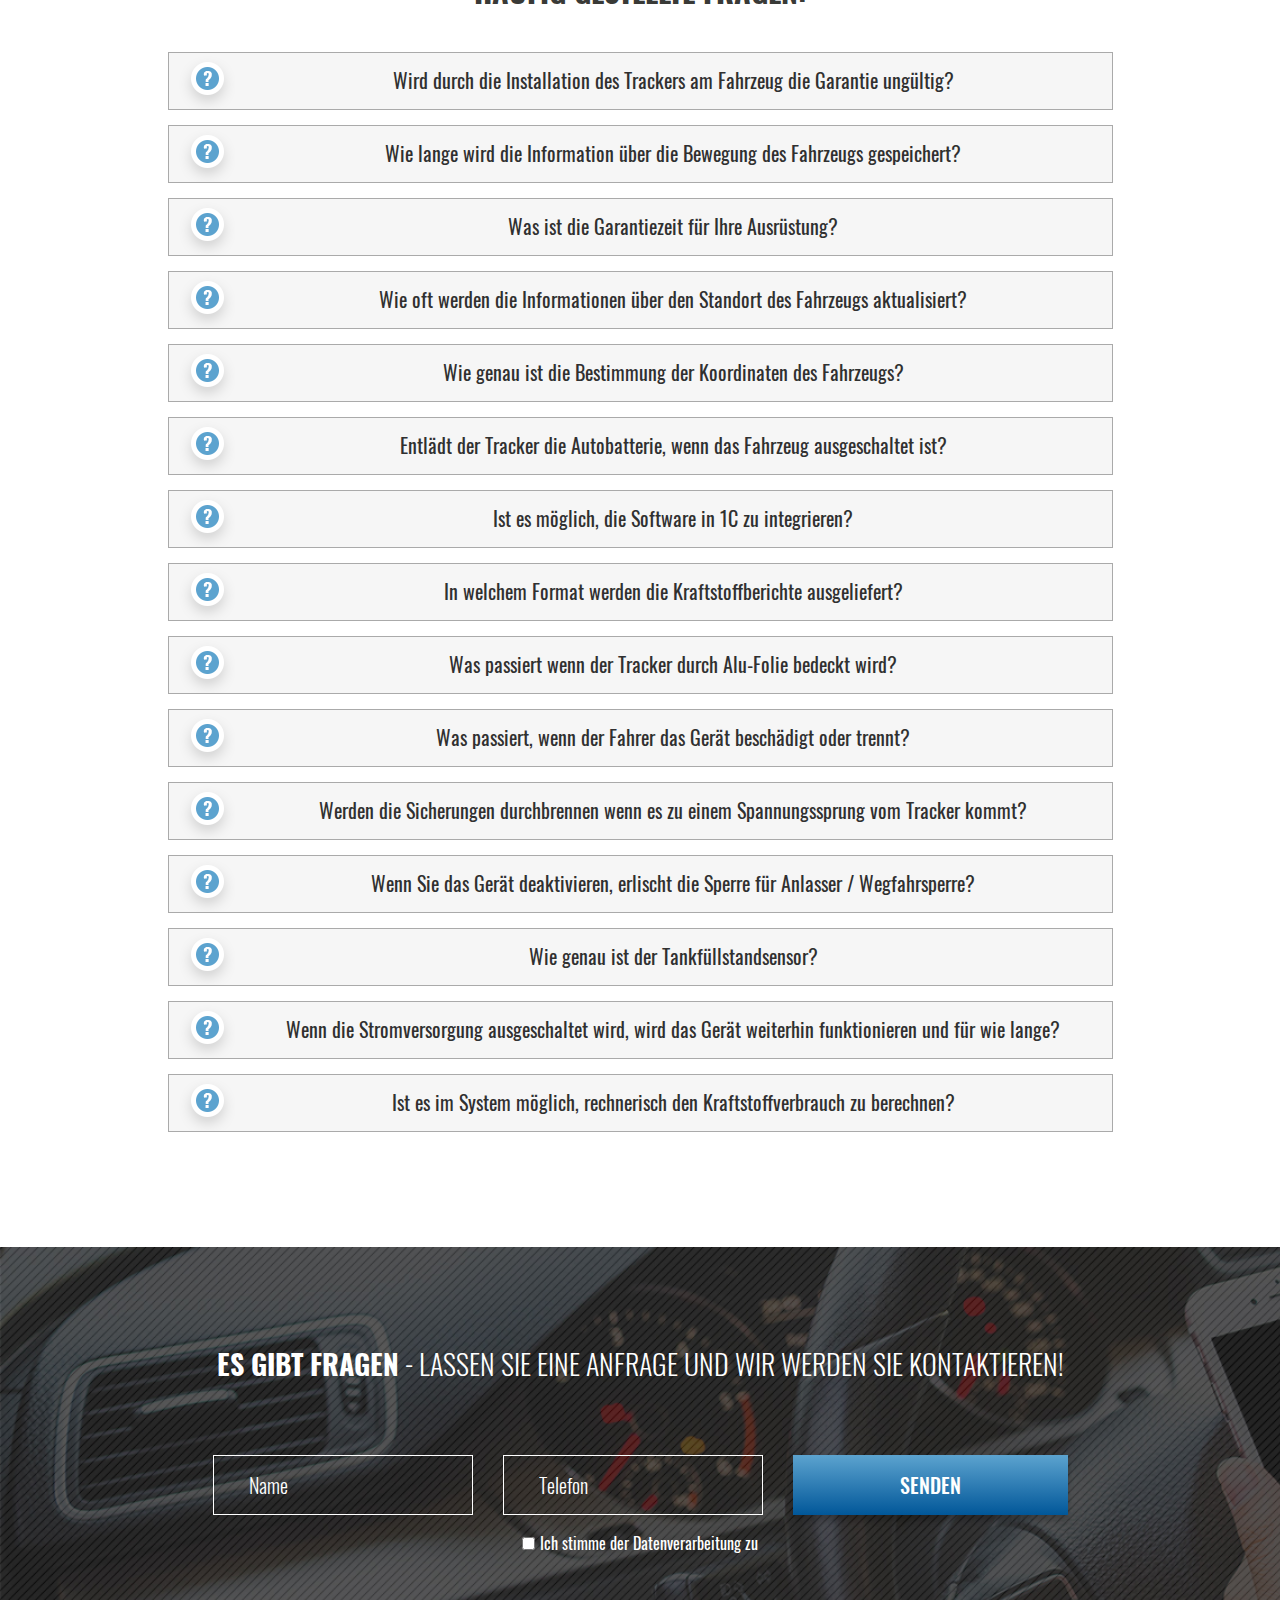
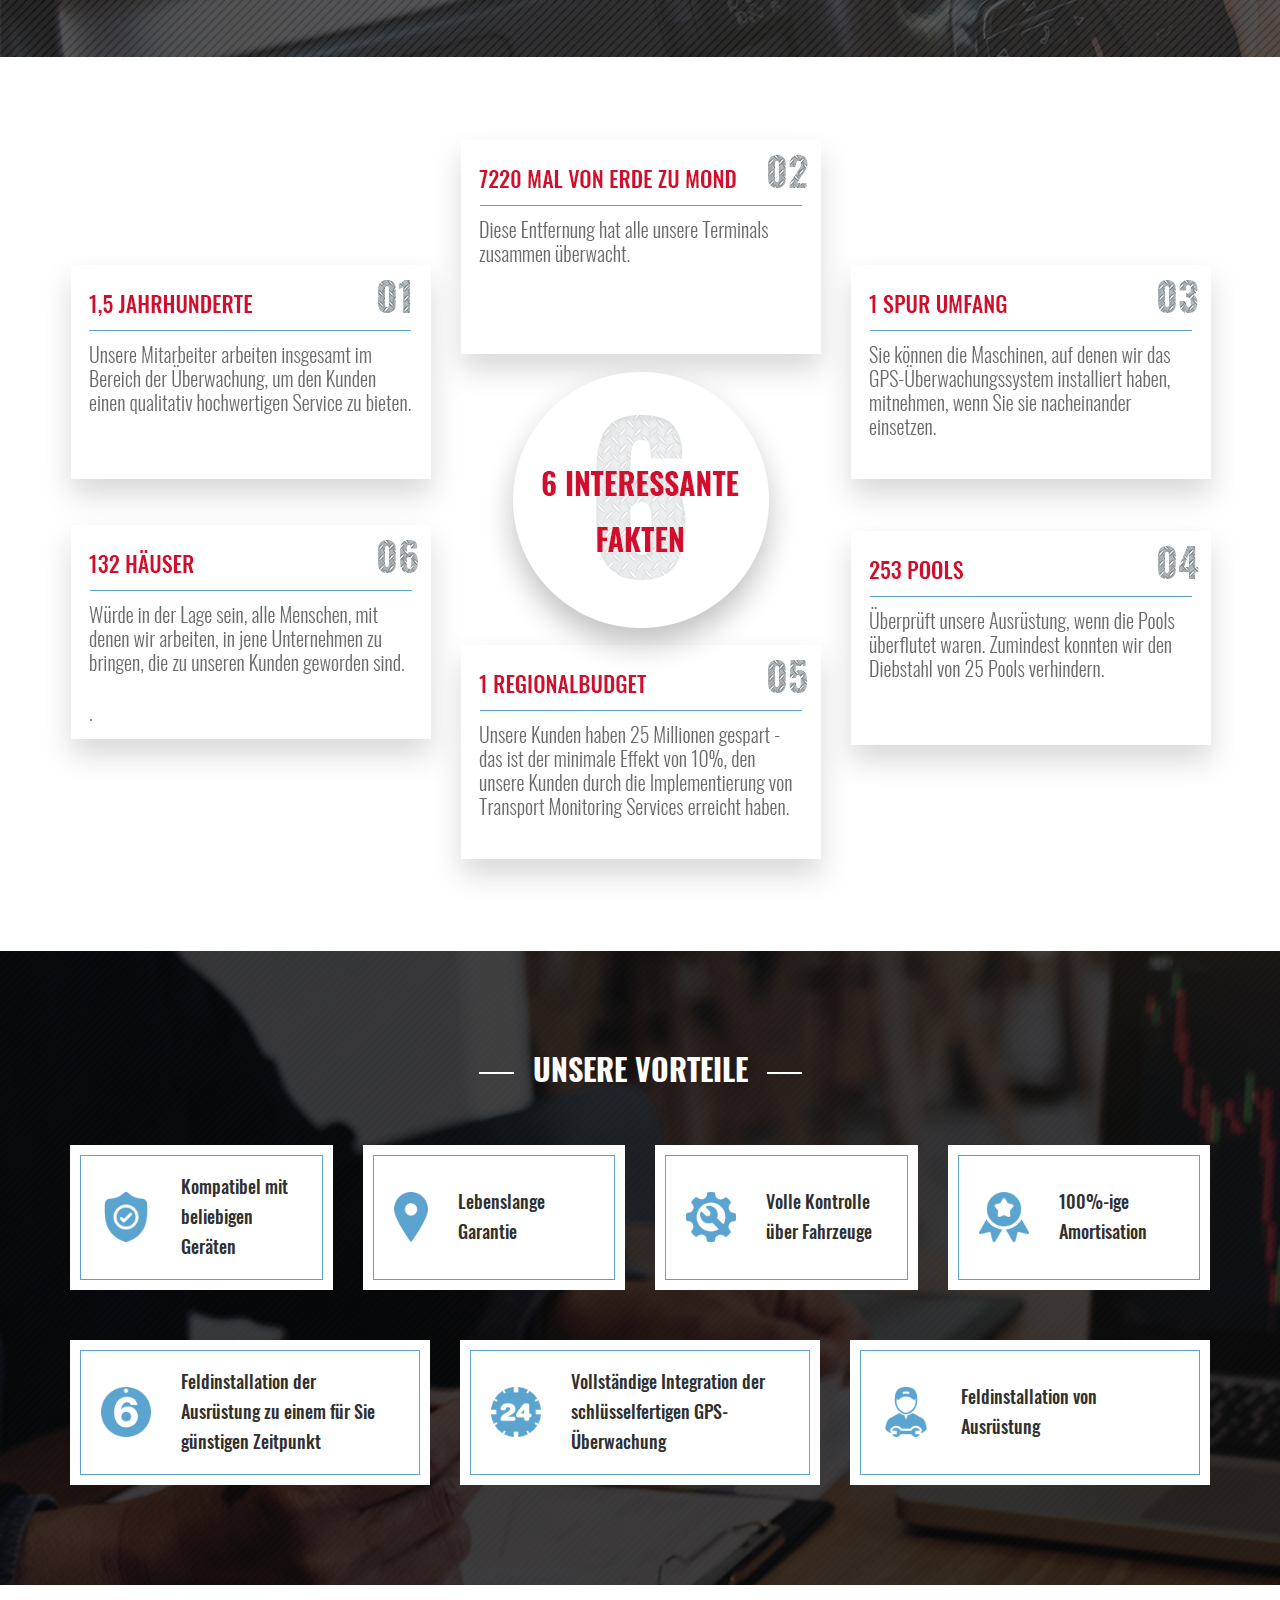
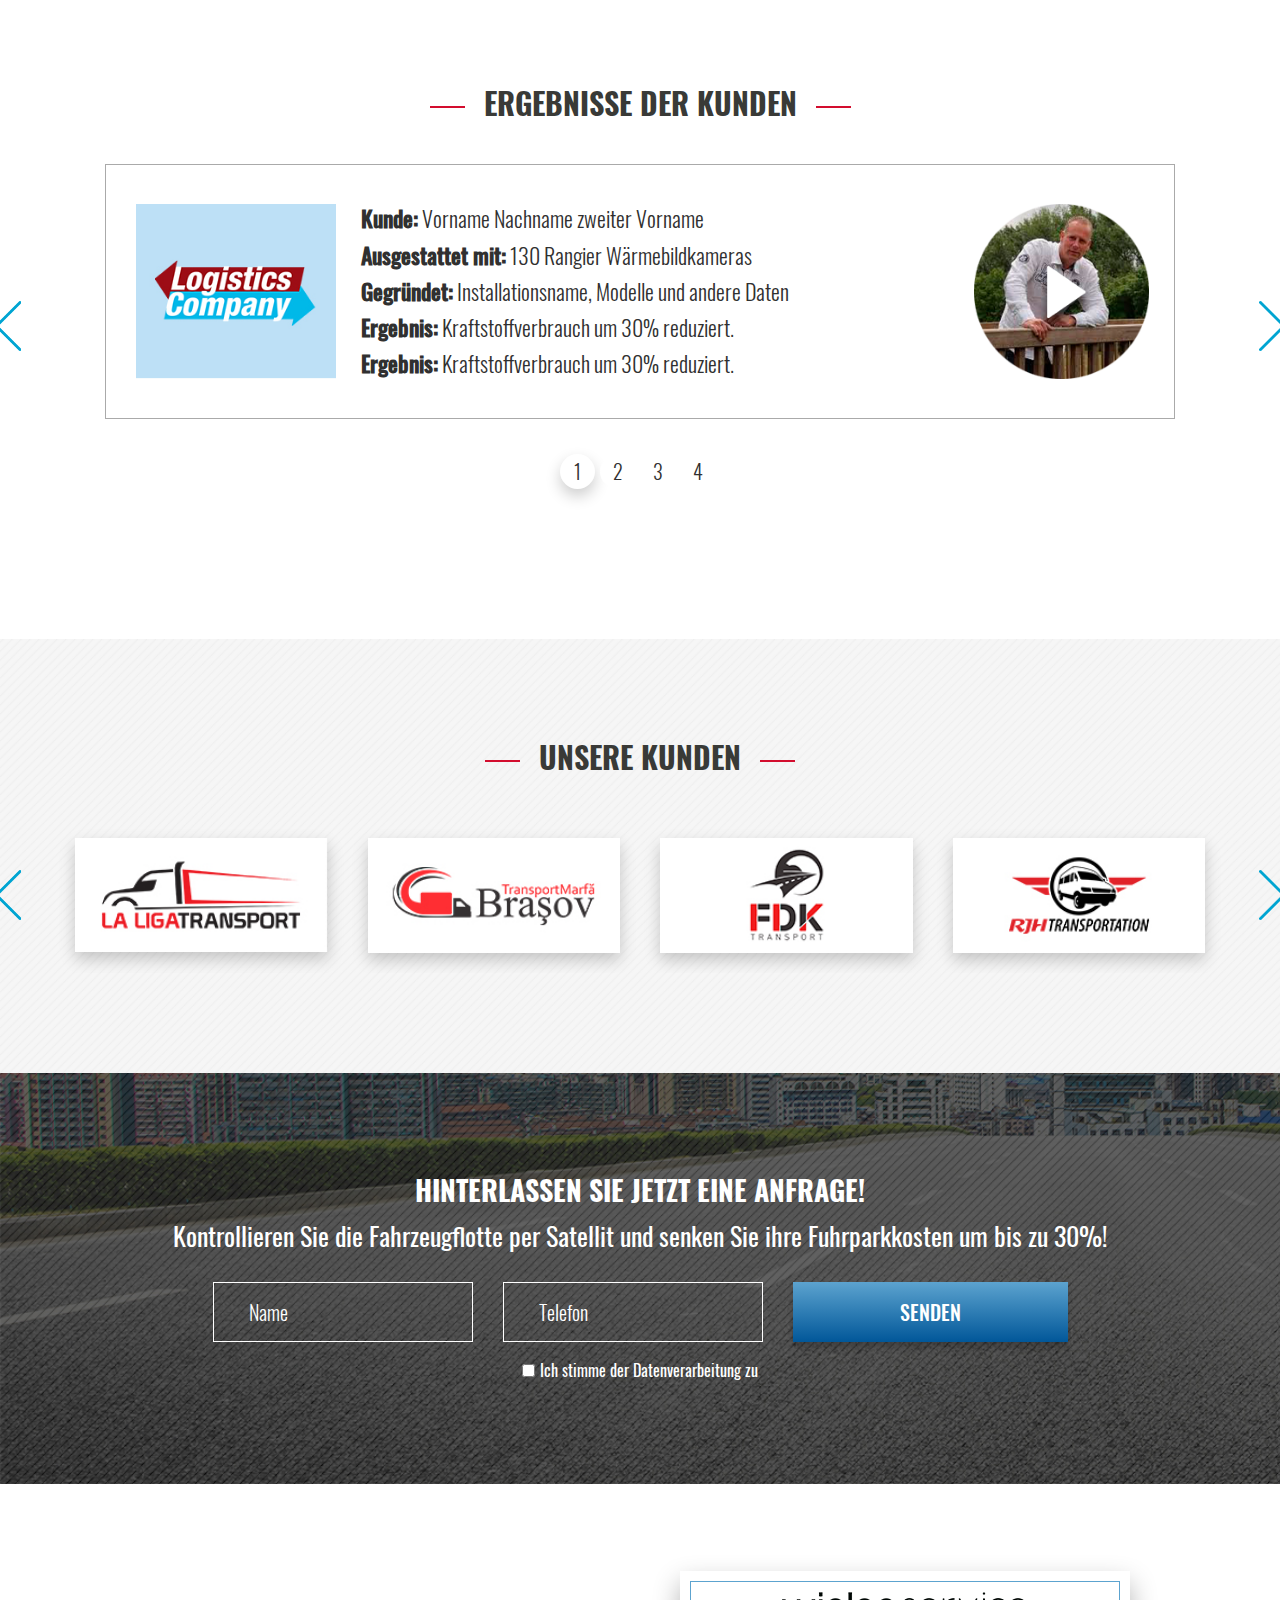
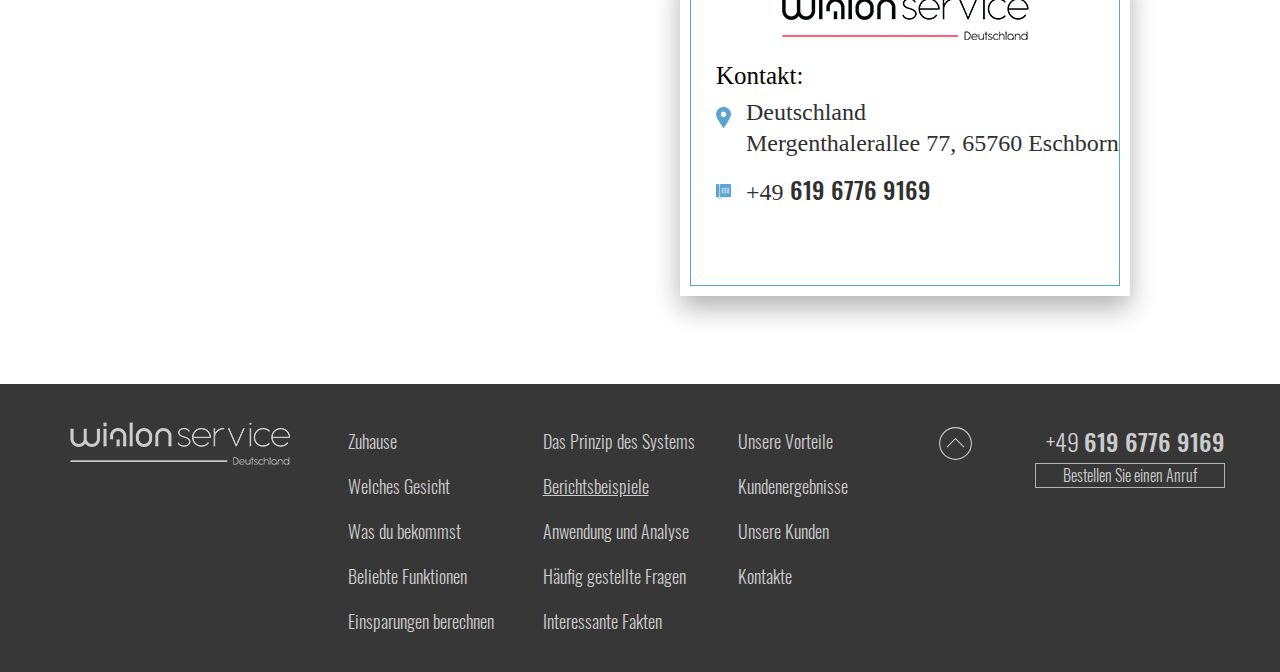
==== commit e27a0811: "444" ====
--- a/index.html
+++ b/index.html
@@ -254,18 +254,25 @@
       <section class="test" id="test">
         <h2>Testen Sie die Software kostenlos!</h2><span class="desc">Alle unsere Geräte können Sie 10 Tage lang kostenlos testen</span>
         <div class="container">
-          <form class="row fofm">
-            <div class="col-3">
-              <input type="text" placeholder="Name" name="nme" required>
-            </div>
-            <div class="col-3">
-              <input type="tel" placeholder="Telefon" name="tel" required>
-            </div>
-            <div class="col-3">
-              <input type="email" placeholder="E-Mail" name="email" required>
-            </div>
-            <div class="col-3">
-              <button class="btn-blue d-flex align-items-center justify-content-center" type="submit"><span>BESTELLEN</span></button>
+          <form class="fofm">
+            <div class="row">
+              <div class="col-3">
+                <input type="text" placeholder="Name" name="nme" required>
+              </div>
+              <div class="col-3">
+                <input type="tel" placeholder="Telefon" name="tel" required>
+              </div>
+              <div class="col-3">
+                <input type="email" placeholder="E-Mail" name="email" required>
+              </div>
+              <div class="col-3">
+                <button class="btn-blue d-flex align-items-center justify-content-center" type="submit"><span>BESTELLEN</span></button>
+              </div>
+            </div>
+            <div class="row check">
+              <div class="done ml-auto mr-auto">
+                <input type="checkbox"><span>Ich stimme der Datenverarbeitung zu</span>
+              </div>
             </div>
           </form>
         </div>
@@ -461,9 +468,14 @@
       <section class="kontakt" id="kontakt">
         <h2><b>Es gibt Fragen</b> - lassen Sie eine Anfrage und wir werden Sie kontaktieren!</h2>
         <form class="fofm">
-          <input type="text" placeholder="Name" name="nme" required>
-          <input type="tel" placeholder="Telefon" name="tel" required>
-          <button class="btn-blue d-flex align-items-center justify-content-center" type="submit"><span>SENDEN</span></button>
+          <div class="forms">
+            <input type="text" placeholder="Name" name="nme" required>
+            <input type="tel" placeholder="Telefon" name="tel" required>
+            <button class="btn-blue d-flex align-items-center justify-content-center" type="submit"><span>SENDEN</span></button>
+          </div>
+          <div class="done ml-auto mr-auto">
+            <input type="checkbox"><span>Ich stimme der Datenverarbeitung zu</span>
+          </div>
         </form>
       </section>
       <section class="facts" id="facts"><img src="img/facts-bg.png" alt="img/facts-bg.png"></section>
@@ -559,9 +571,14 @@
           <h2><b>Hinterlassen Sie jetzt eine Anfrage!</b></h2><span class="desc">Kontrollieren Sie die Fahrzeugflotte per Satellit und senken Sie ihre Fuhrparkkosten um bis zu 30%!</span>
         </div>
         <form class="fofm">
-          <input type="text" placeholder="Name" name="nme" required>
-          <input type="tel" placeholder="Telefon" name="tel" required>
-          <button class="btn-blue d-flex align-items-center justify-content-center" type="submit"><span>SENDEN</span></button>
+          <div class="forms">
+            <input type="text" placeholder="Name" name="nme" required>
+            <input type="tel" placeholder="Telefon" name="tel" required>
+            <button class="btn-blue d-flex align-items-center justify-content-center" type="submit"><span>SENDEN</span></button>
+          </div>
+          <div class="done ml-auto mr-auto">
+            <input type="checkbox"><span>Ich stimme der Datenverarbeitung zu</span>
+          </div>
         </form>
       </section>
       <section class="geo" id="geo"><iframe src="https://www.google.com/maps/embed?pb=!1m18!1m12!1m3!1d145814.0094637245!2d8.63248374323395!3d50.13584003751281!2m3!1f0!2f0!3f0!3m2!1i1024!2i768!4f13.1!3m3!1m2!1s0x47bd09dfdb2f8fd3%3A0xb766556a1854f911!2zTWVyZ2VudGhhbGVyYWxsZWUgNzcsIDY1NzYwIEVzY2hib3JuLCDQk9C10YDQvNCw0L3QuNGP!5e0!3m2!1sru!2sru!4v1539113366090" width="800" height="600" frameborder="0" style="border:0" allowfullscreen></iframe>
--- a/css/main.css
+++ b/css/main.css
@@ -544,6 +544,14 @@
         color: white;
         font-family: 'Oswald-Light';
         font-size: 20px; }
+      body .container-fluid .test form .check {
+        margin-top: 15px; }
+        body .container-fluid .test form .check .done input {
+          width: auto;
+          height: auto; }
+        body .container-fluid .test form .check .done span {
+          color: white;
+          margin-left: 5px; }
   body .container-fluid .princeOp {
     padding-top: 100px;
     padding-bottom: 100px;
@@ -664,32 +672,33 @@
         font-size: 28px;
         color: white; }
     body .container-fluid .kontakt form {
-      display: -webkit-flex;
-      display: -moz-flex;
-      display: -ms-flex;
-      display: -o-flex;
-      display: -webkit-box;
-      display: -ms-flexbox;
-      display: flex;
-      -webkit-box-pack: center;
-      -webkit-justify-content: center;
-          -ms-flex-pack: center;
-              justify-content: center; }
-      body .container-fluid .kontakt form button {
-        margin-left: 25px; }
-      body .container-fluid .kontakt form input {
-        padding-left: 35px;
-        background-color: transparent;
-        border-width: 1px;
-        border-color: white;
-        border-style: solid;
-        width: 260px;
-        height: 60px; }
-      body .container-fluid .kontakt form input, body .container-fluid .kontakt form input::-webkit-input-placeholder {
-        color: white;
-        font-family: 'Oswald-Light';
-        font-size: 20px;
-        margin-left: 25px; }
+      display: grid;
+      justify-items: center;
+      grid-template-columns: 1fr; }
+      body .container-fluid .kontakt form .forms {
+        display: grid;
+        grid-gap: 15px;
+        grid-template-columns: 1fr 1fr 1fr; }
+        body .container-fluid .kontakt form .forms input {
+          padding-left: 35px;
+          background-color: transparent;
+          border-width: 1px;
+          border-color: white;
+          border-style: solid;
+          width: 260px;
+          height: 60px; }
+        body .container-fluid .kontakt form .forms input, body .container-fluid .kontakt form .forms input::-webkit-input-placeholder {
+          color: white;
+          font-family: 'Oswald-Light';
+          font-size: 20px; }
+      body .container-fluid .kontakt form .done {
+        margin-top: 15px; }
+        body .container-fluid .kontakt form .done input {
+          width: auto;
+          height: auto; }
+        body .container-fluid .kontakt form .done span {
+          color: white;
+          margin-left: 5px; }
   body .container-fluid .facts {
     text-align: center;
     padding-top: 50px;
@@ -850,32 +859,33 @@
     body .container-fluid .req .button {
       margin-left: 25px; }
     body .container-fluid .req form {
-      display: -webkit-flex;
-      display: -moz-flex;
-      display: -ms-flex;
-      display: -o-flex;
-      display: -webkit-box;
-      display: -ms-flexbox;
-      display: flex;
-      -webkit-box-pack: center;
-      -webkit-justify-content: center;
-          -ms-flex-pack: center;
-              justify-content: center; }
-      body .container-fluid .req form button {
-        margin-left: 25px; }
-      body .container-fluid .req form input {
-        padding-left: 35px;
-        background-color: transparent;
-        border-width: 1px;
-        border-color: white;
-        border-style: solid;
-        width: 260px;
-        height: 60px; }
-      body .container-fluid .req form input, body .container-fluid .req form input::-webkit-input-placeholder {
-        color: white;
-        font-family: 'Oswald-Light';
-        font-size: 20px;
-        margin-left: 25px; }
+      display: grid;
+      grid-template-columns: 1fr;
+      justify-items: center; }
+      body .container-fluid .req form .forms {
+        display: grid;
+        grid-gap: 15px;
+        grid-template-columns: 1fr 1fr 1fr; }
+        body .container-fluid .req form .forms input {
+          padding-left: 35px;
+          background-color: transparent;
+          border-width: 1px;
+          border-color: white;
+          border-style: solid;
+          width: 260px;
+          height: 60px; }
+        body .container-fluid .req form .forms input, body .container-fluid .req form .forms input::-webkit-input-placeholder {
+          color: white;
+          font-family: 'Oswald-Light';
+          font-size: 20px; }
+      body .container-fluid .req form .done {
+        margin-top: 15px; }
+        body .container-fluid .req form .done input {
+          width: auto;
+          height: auto; }
+        body .container-fluid .req form .done span {
+          color: white;
+          margin-left: 5px; }
   body .container-fluid .geo {
     height: 500px;
     position: relative; }
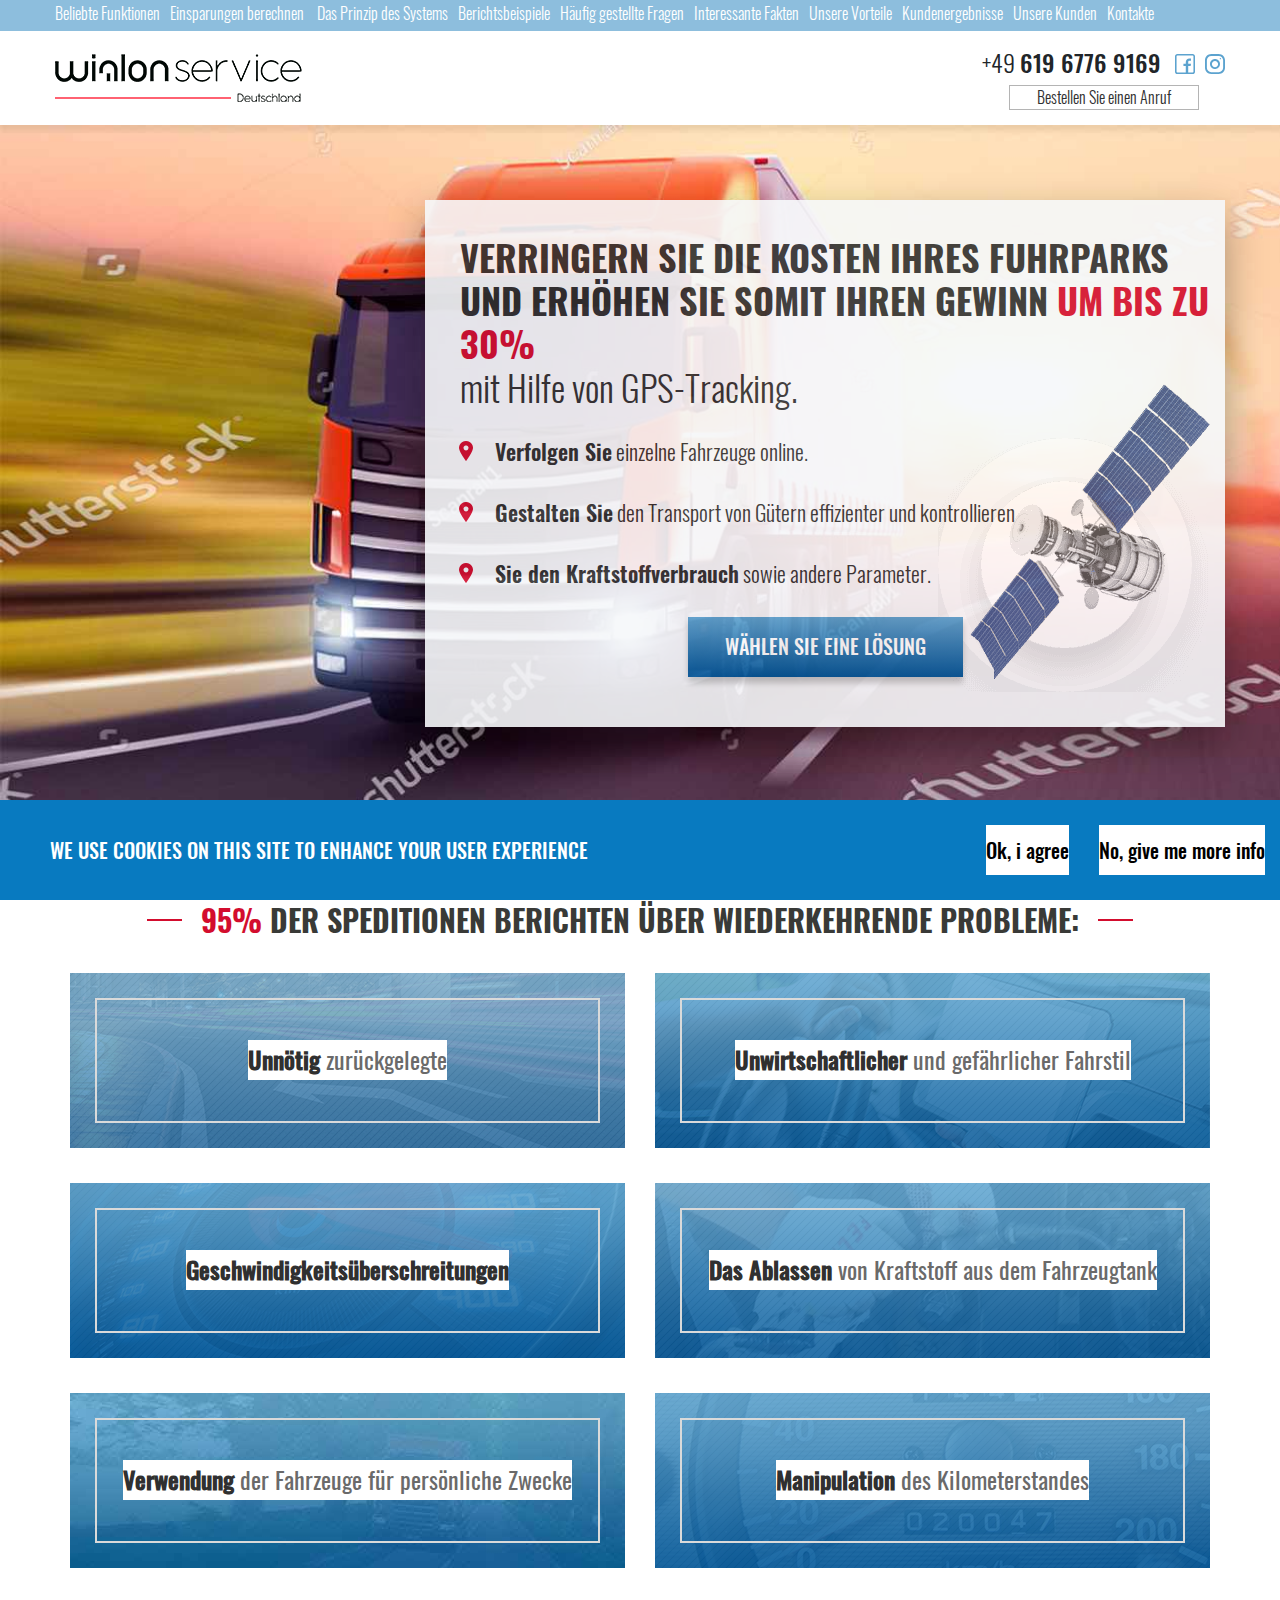
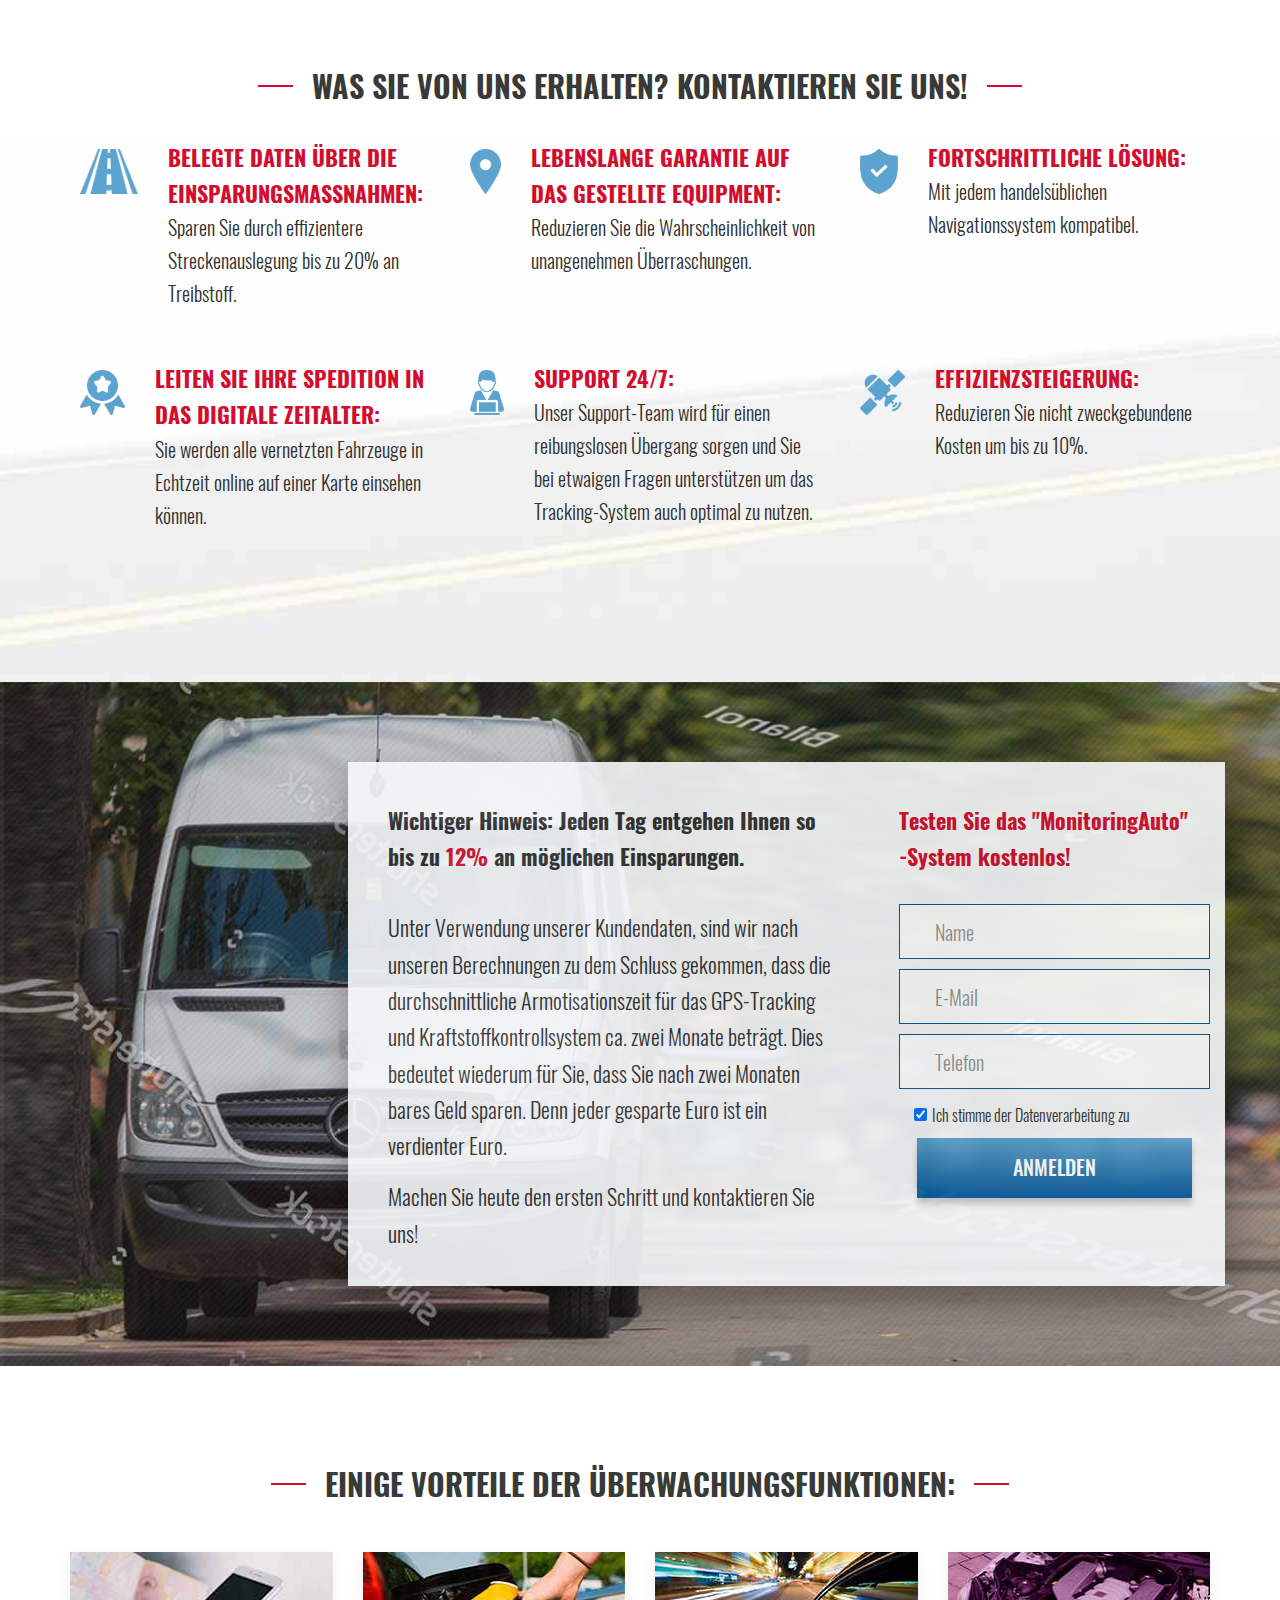
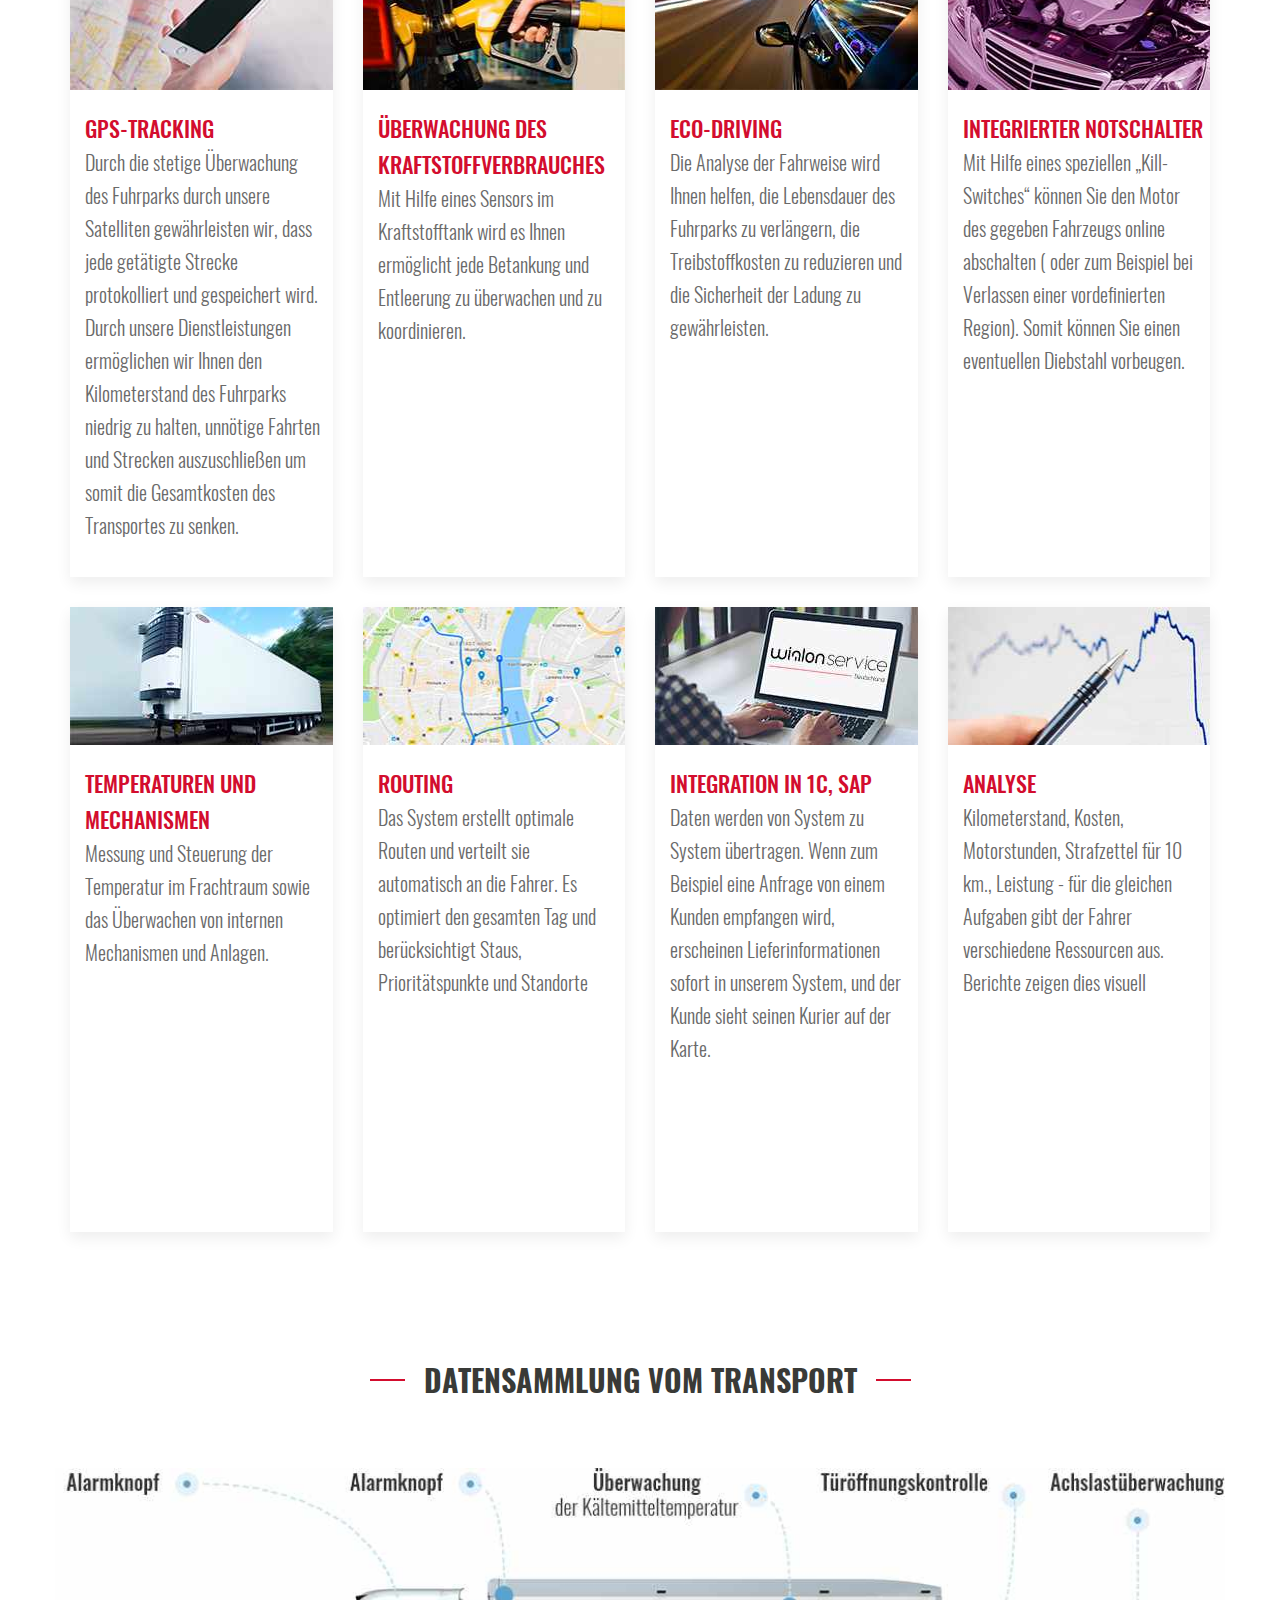
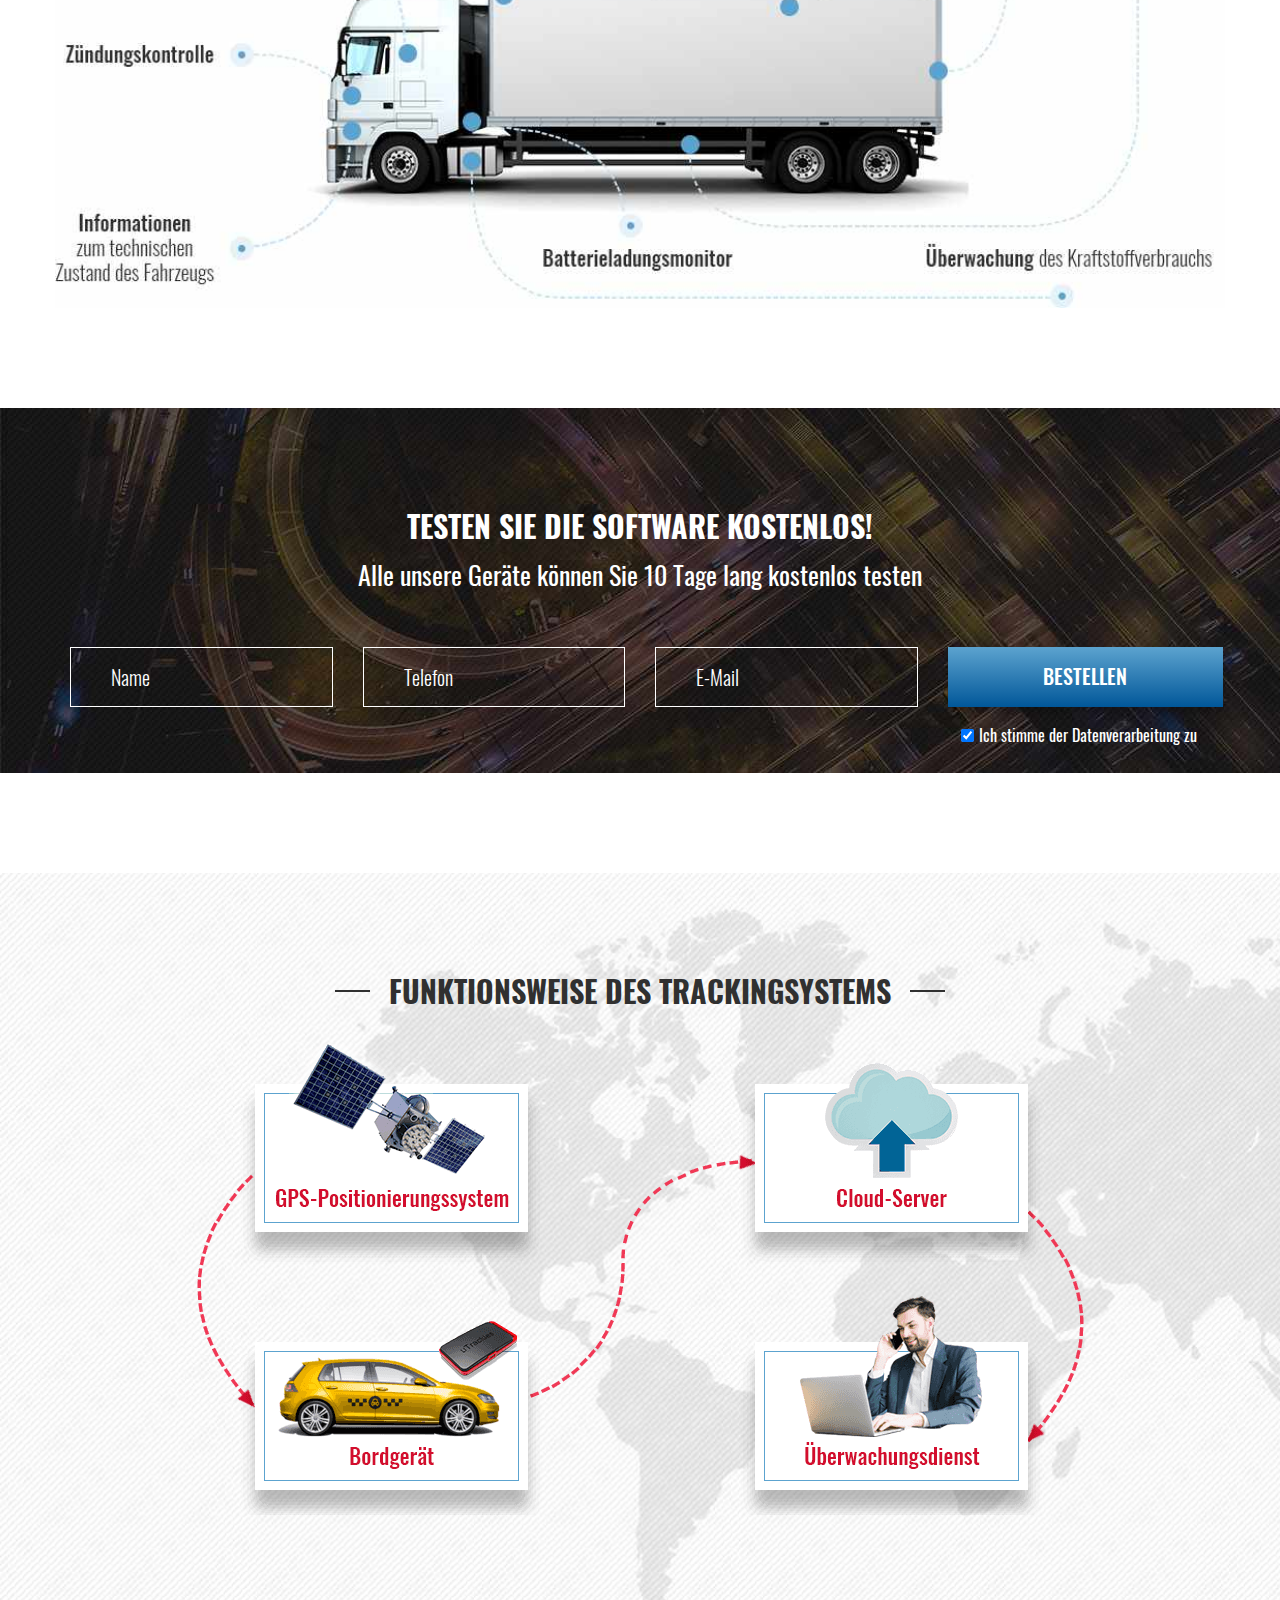
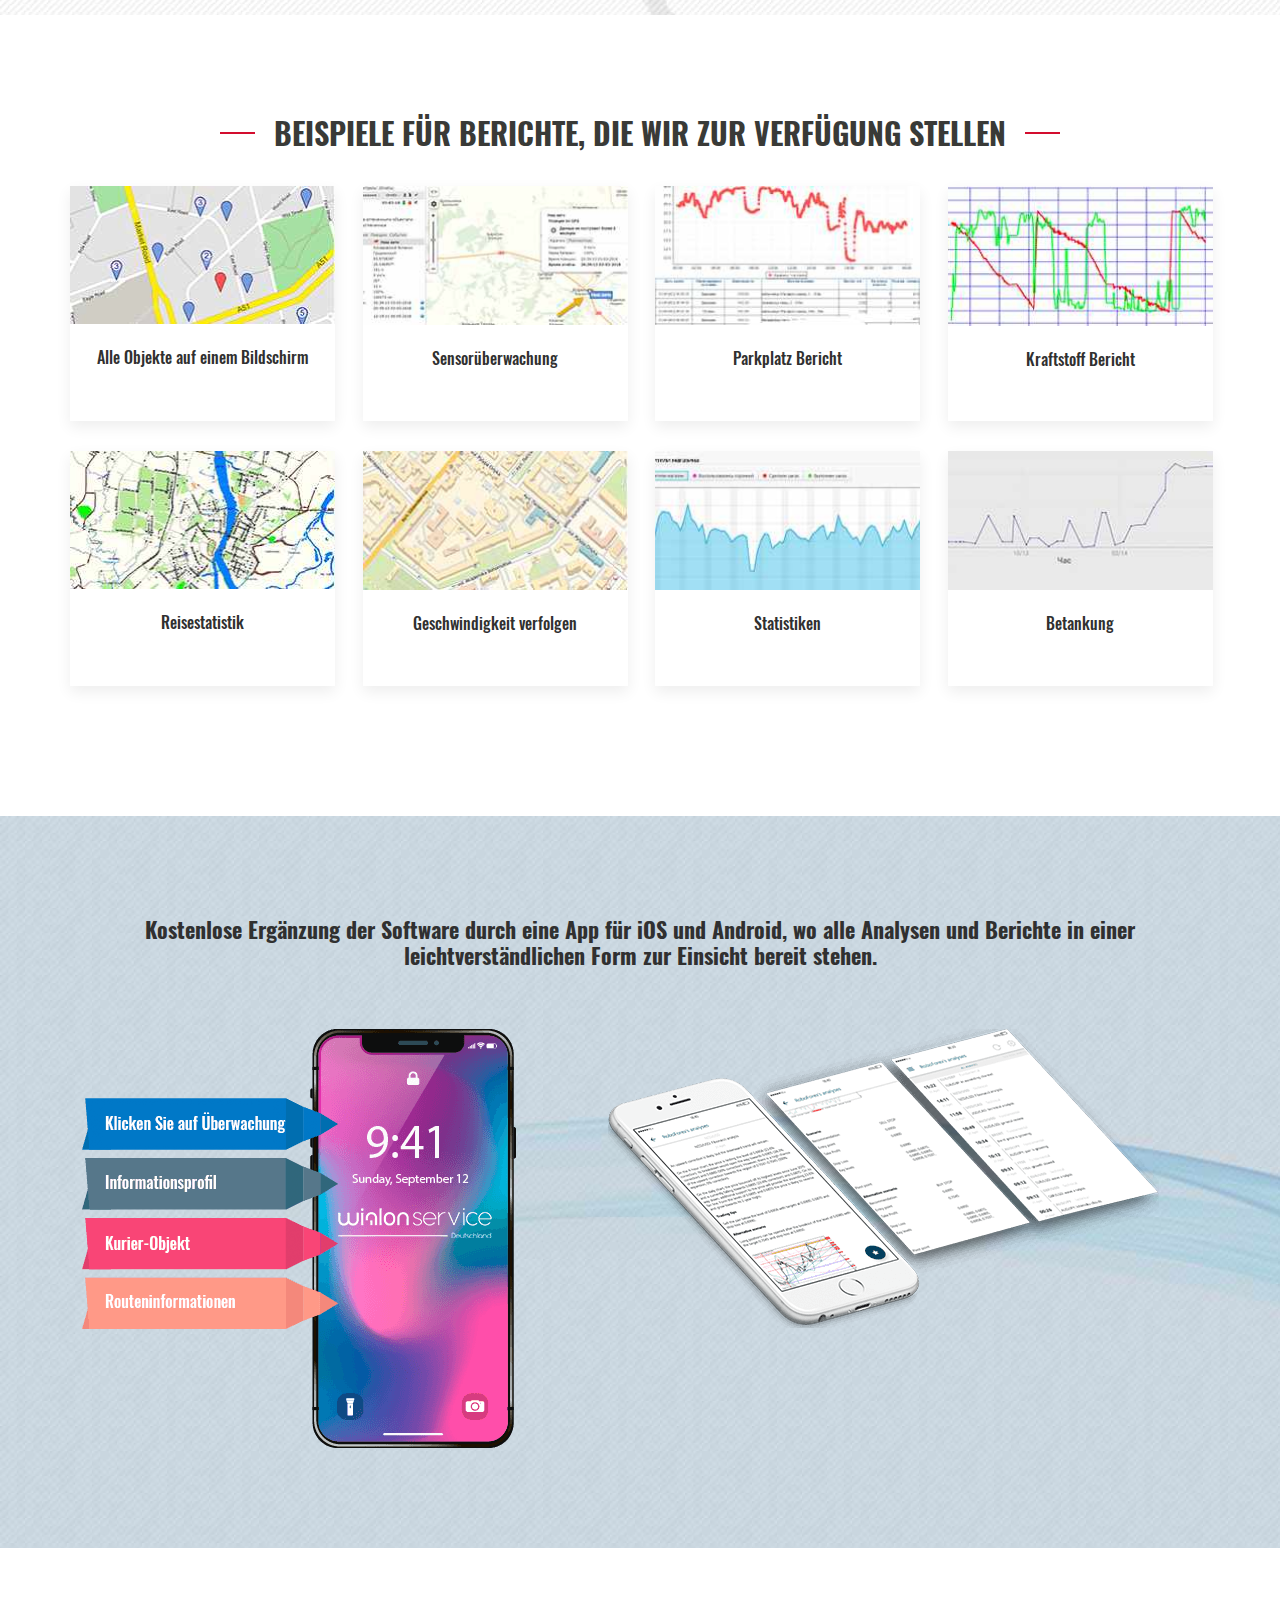
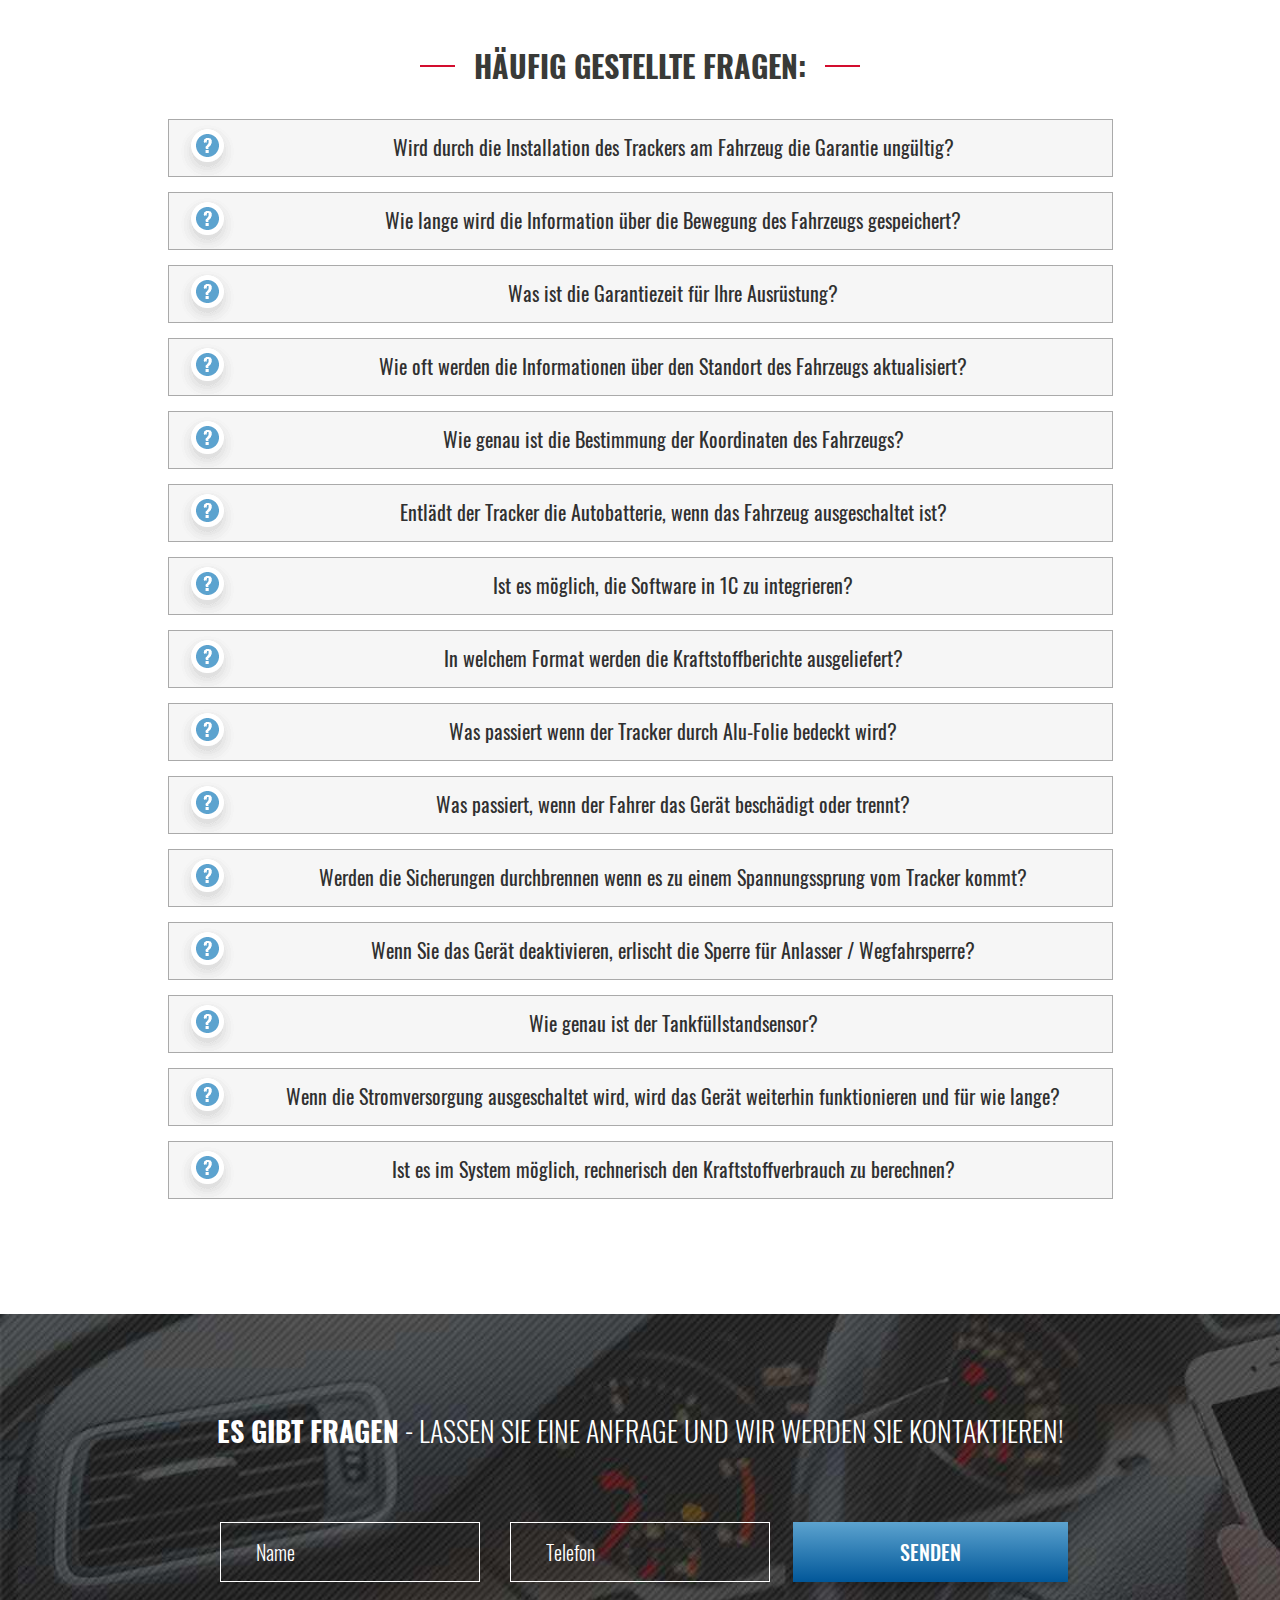
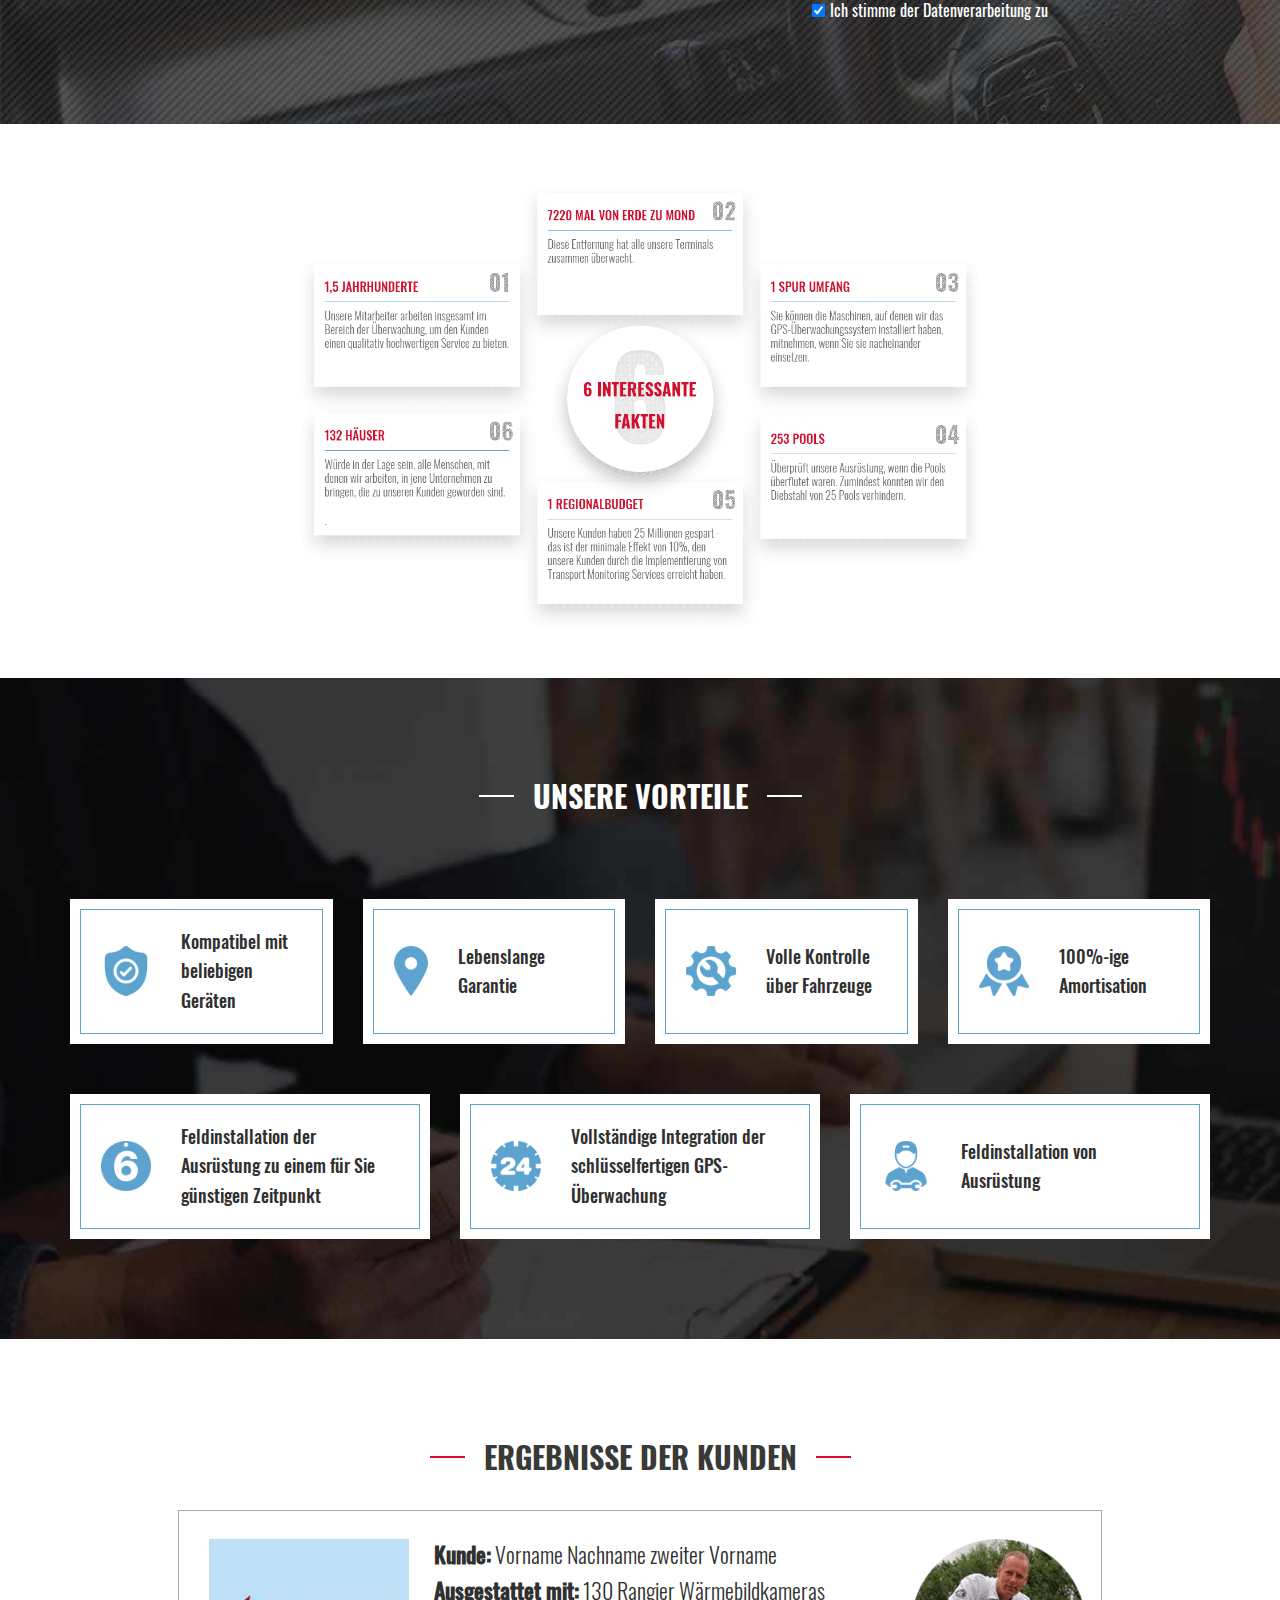
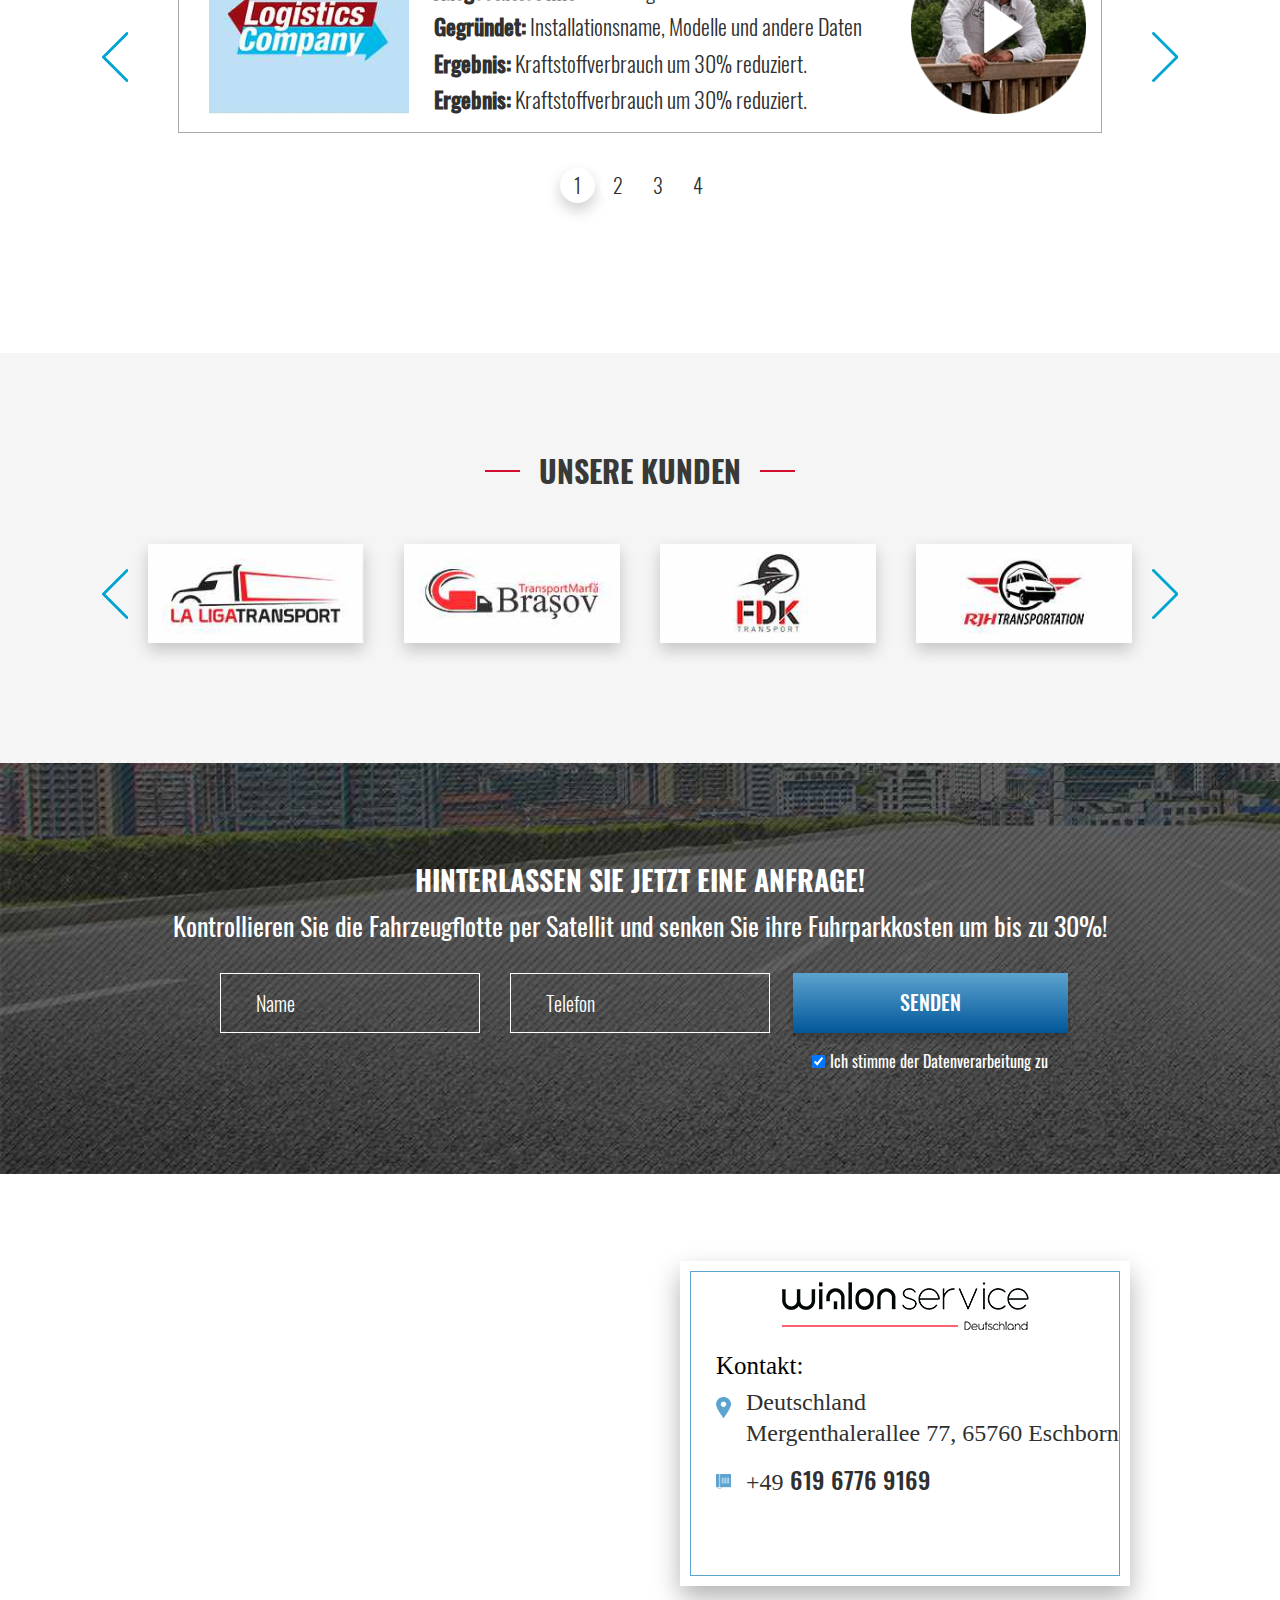
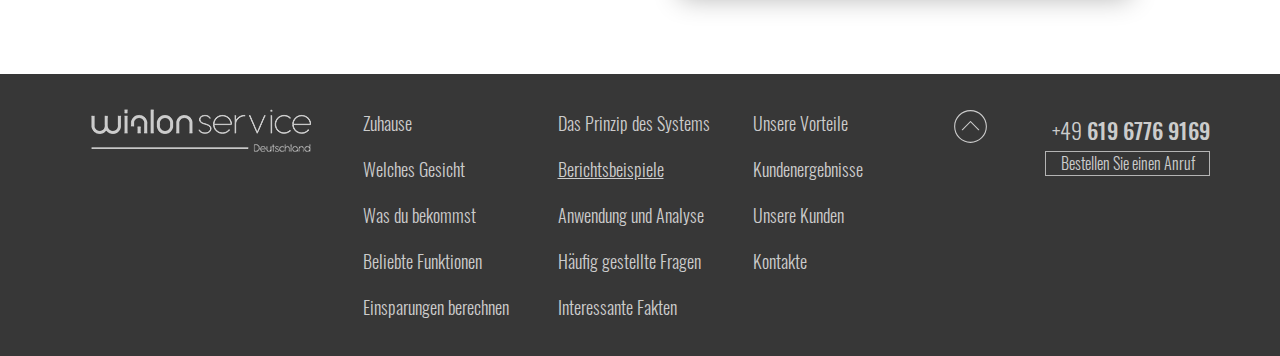
==== commit b1593a8d: "555" ====
--- a/index.html
+++ b/index.html
@@ -25,8 +25,7 @@
   </head>
   <body>
     <div class="cookie-block"><span>We Use Cookies on this site to enhance your user experience</span>
-      <div class="button-done">Ok, i agree</div>
-      <div class="button-no">No, give me more info</div>
+      <div class="button-done">Ok, i agree</div><a class="button-no" href="https://www.gps-carcontrol.de/index.php/datenschutzhinweise" target="_blank">No, give me more info</a>
     </div>
     <div class="formPopupDone" id="formPopupDone"><span>Vielen Dank! </br>Wir werden uns bald bei Ihnen melden.</span></div>
     <div class="formPopupError" id="formPopupError"><span>Füllen Sie die Felder aus</span></div>
@@ -39,7 +38,7 @@
           <div class="container d-flex align-items-center"><img class="logo" src="img/logo.png" alt="logo">
             <div class="contact ml-auto">
               <div class="phone"><span>+49<b>619 6776 9169</b></span></div>
-              <div class="contacts"><img src="img/facebook.svg" alt="img/facebook.svg"><img src="img/instagram.svg" alt="img/instagram.svg"></div>
+              <div class="contacts"><a href="https://www.facebook.com/wialonde/" target="_blank"><img src="img/facebook.svg" alt="img/facebook.svg"></a><a href="https://www.instagram.com/wialonservice/" target="_blank"><img src="img/instagram.svg" alt="img/instagram.svg"></a></div>
               <div class="btn d-flex align-items-center justify-content-center"><span>Bestellen Sie einen Anruf</span></div>
             </div>
           </div>
@@ -66,36 +65,36 @@
         </div>
         <div class="container">
           <div class="row">
-            <div class="col-6">
+            <div class="col-lg-6 col-12">
               <div class="bg bg1">
                 <div class="content mr-auto ml-auto d-flex align-items-center justify-content-center"><span><b>Unnötig</b> zurückgelegte</span></div>
               </div>
             </div>
-            <div class="col-6">
+            <div class="col-lg-6 col-12">
               <div class="bg bg2">
                 <div class="content mr-auto ml-auto d-flex align-items-center justify-content-center"><span><b>Unwirtschaftlicher</b> und gefährlicher Fahrstil</span></div>
               </div>
             </div>
           </div>
           <div class="row">
-            <div class="col-6">
+            <div class="col-lg-6 col-12">
               <div class="bg bg3">
                 <div class="content mr-auto ml-auto d-flex align-items-center justify-content-center"><span><b>Geschwindigkeitsüberschreitungen</b></span></div>
               </div>
             </div>
-            <div class="col-6">
+            <div class="col-lg-6 col-12">
               <div class="bg bg4">
                 <div class="content mr-auto ml-auto d-flex align-items-center justify-content-center"><span><b>Das Ablassen</b> von Kraftstoff aus dem Fahrzeugtank</span></div>
               </div>
             </div>
           </div>
           <div class="row">
-            <div class="col-6">
+            <div class="col-lg-6 col-12">
               <div class="bg bg5">
                 <div class="content mr-auto ml-auto d-flex align-items-center justify-content-center"><span><b>Verwendung</b> der Fahrzeuge für persönliche Zwecke</span></div>
               </div>
             </div>
-            <div class="col-6">
+            <div class="col-lg-6 col-12">
               <div class="bg bg6">
                 <div class="content mr-auto ml-auto d-flex align-items-center justify-content-center"><span><b>Manipulation</b> des Kilometerstandes</span></div>
               </div>
@@ -111,71 +110,67 @@
         </div>
         <div class="merits">
           <div class="container">
-            <div class="row mb100">
-              <div class="col col-4 d-flex"><img src="img/merits/road.png" alt="img/merits/road.png">
-                <div class="text">
-                  <div class="title">Belegte Daten über die Einsparungsmaßnahmen:</div>
-                  <div class="desc">Sparen Sie durch effizientere Streckenauslegung bis zu 20% an Treibstoff.</div>
-                </div>
-              </div>
-              <div class="col col-4 d-flex"><img src="img/merits/location.png" alt="img/merits/location.png">
-                <div class="text">
-                  <div class="title">Lebenslange Garantie auf das gestellte Equipment:</div>
-                  <div class="desc">Reduzieren Sie die Wahrscheinlichkeit von unangenehmen Überraschungen.</div>
-                </div>
-              </div>
-              <div class="col col-4 d-flex"><img src="img/merits/shield.png" alt="img/merits/shield.png">
-                <div class="text">
-                  <div class="title">Fortschrittliche Lösung:</div>
-                  <div class="desc">Mit jedem handelsüblichen Navigationssystem kompatibel.</div>
-                </div>
-              </div>
-            </div>
+            <div class="col col-12 col-lg-6 col-xl-4 d-flex"><img src="img/merits/road.png" alt="img/merits/road.png">
+              <div class="text">
+                <div class="title">Belegte Daten über die Einsparungsmaßnahmen:</div>
+                <div class="desc">Sparen Sie durch effizientere Streckenauslegung bis zu 20% an Treibstoff.</div>
+              </div>
+            </div>
+            <div class="col col-12 col-lg-6 col-xl-4 d-flex"><img src="img/merits/location.png" alt="img/merits/location.png">
+              <div class="text">
+                <div class="title">Lebenslange Garantie auf das gestellte Equipment:</div>
+                <div class="desc">Reduzieren Sie die Wahrscheinlichkeit von unangenehmen Überraschungen.</div>
+              </div>
+            </div>
+            <div class="col col-12 col-lg-6 col-xl-4 d-flex"><img src="img/merits/shield.png" alt="img/merits/shield.png">
+              <div class="text">
+                <div class="title">Fortschrittliche Lösung:</div>
+                <div class="desc">Mit jedem handelsüblichen Navigationssystem kompatibel.</div>
+              </div>
+            </div>
+            <div class="col col-12 col-lg-6 col-xl-4 d-flex"><img src="img/merits/ribbon.png" alt="img/merits/ribbon.png">
+              <div class="text">
+                <div class="title">Leiten Sie ihre Spedition in das Digitale Zeitalter:</div>
+                <div class="desc">Sie werden alle vernetzten Fahrzeuge in Echtzeit online auf einer Karte einsehen können.</div>
+              </div>
+            </div>
+            <div class="col col-12 col-lg-6 col-xl-4 d-flex"><img src="img/merits/shopSupport.png" alt="img/merits/shopSupport.png">
+              <div class="text">
+                <div class="title">Support 24/7:</div>
+                <div class="desc">Unser Support-Team wird für einen reibungslosen Übergang sorgen und Sie bei etwaigen Fragen unterstützen um das Tracking-System auch optimal zu nutzen.</div>
+              </div>
+            </div>
+            <div class="col col-12 col-lg-6 col-xl-4 d-flex"><img src="img/merits/satellite.png" alt="img/merits/satellite.png">
+              <div class="text">
+                <div class="title">Effizienzsteigerung:</div>
+                <div class="desc">Reduzieren Sie nicht zweckgebundene Kosten um bis zu 10%.</div>
+              </div>
+            </div>
+          </div>
+        </div>
+      </section>
+      <section class="trySystem" id="trySystem">
+        <div class="container">
+          <div class="offer col-12 col-xl-9 ml-auto">
             <div class="row">
-              <div class="col col-4 d-flex"><img src="img/merits/ribbon.png" alt="img/merits/ribbon.png">
-                <div class="text">
-                  <div class="title">Leiten Sie ihre Spedition in das Digitale Zeitalter:</div>
-                  <div class="desc">Sie werden alle vernetzten Fahrzeuge in Echtzeit online auf einer Karte einsehen können.</div>
-                </div>
-              </div>
-              <div class="col col-4 d-flex"><img src="img/merits/shopSupport.png" alt="img/merits/shopSupport.png">
-                <div class="text">
-                  <div class="title">Support 24/7:</div>
-                  <div class="desc">Unser Support-Team wird für einen reibungslosen Übergang sorgen und Sie bei etwaigen Fragen unterstützen um das Tracking-System auch optimal zu nutzen.</div>
-                </div>
-              </div>
-              <div class="col col-4 d-flex"><img src="img/merits/satellite.png" alt="img/merits/satellite.png">
-                <div class="text">
-                  <div class="title">Effizienzsteigerung:</div>
-                  <div class="desc">Reduzieren Sie nicht zweckgebundene Kosten um bis zu 10%.</div>
-                </div>
-              </div>
-            </div>
-          </div>
-        </div>
-      </section>
-      <section class="trySystem" id="trySystem">
-        <div class="container">
-          <div class="offer col-9 ml-auto">
-            <div class="row">
-              <div class="col col-7">
+              <div class="col1 col col-12 col-md-6 col-lg-7">
                 <div class="head">Wichtiger Hinweis: Jeden Tag entgehen Ihnen so bis zu <b>12%</b> an möglichen Einsparungen.</div>
                 <div class="desc">
                   <p>Unter Verwendung unserer Kundendaten, sind wir nach unseren Berechnungen zu dem Schluss gekommen, dass die durchschnittliche Armotisationszeit für das GPS-Tracking und Kraftstoffkontrollsystem ca. zwei Monate beträgt. Dies bedeutet wiederum für Sie, dass Sie nach zwei Monaten bares Geld sparen. Denn jeder gesparte Euro ist ein verdienter Euro.</p>
                   <p>Machen Sie heute den ersten Schritt und kontaktieren Sie uns!</p>
                 </div>
               </div>
-              <div class="col col-5">
+              <div class="col2 col col-12 col-md-6 col-lg-5">
                 <form class="fofm">
                   <div class="head"><b>Testen Sie das "MonitoringAuto" </br>-System kostenlos!</b></div>
                   <input type="text" placeholder="Name" name="nme" required>
                   <input type="email" placeholder="E-Mail" name="email" required>
                   <input type="tel" placeholder="Telefon" name="tel" required>
                   <div class="done">
-                    <input type="checkbox"><span>Ich stimme der Datenverarbeitung zu</span>
+                    <input type="checkbox" checked><span>Ich stimme der Datenverarbeitung zu</span>
                   </div>
                   <div class="kapcha g-recaptcha" data-sitekey="6LcqXHQUAAAAACqa2UbtY59LXz0QAP0eYEiPl6VJ"></div>
-                  <button class="btn-blue d-flex align-items-center justify-content-center" type="submit"><span>Anmelden</span></button>
+                  <button class="btn-blue d-flex align-items-center justify-content-center ml-auto mr-auto" type="submit"><span>Anmelden</span></button>
                 </form>
               </div>
             </div>
@@ -189,56 +184,52 @@
           <div class="line"></div>
         </div>
         <div class="container">
-          <div class="row">
-            <div class="col-3">
-              <div class="block"><img src="img/popFeatures/popFeatures-img1.jpg" alt="img/popFeatures/popFeatures-img1.jpg">
-                <div class="title">GPS-Tracking</div>
-                <p class="desc">Durch die stetige Überwachung des Fuhrparks durch unsere Satelliten gewährleisten wir, dass jede getätigte Strecke protokolliert und gespeichert wird. Durch unsere Dienstleistungen ermöglichen wir Ihnen den Kilometerstand des Fuhrparks niedrig zu halten, unnötige Fahrten und Strecken auszuschließen um somit die Gesamtkosten des Transportes zu senken.</p>
-              </div>
-            </div>
-            <div class="col-3">
-              <div class="block"><img src="img/popFeatures/popFeatures-img2.jpg" alt="img/popFeatures/popFeatures-img2.jpg">
-                <div class="title">Überwachung des Kraftstoffverbrauches</div>
-                <p class="desc">Mit Hilfe eines Sensors im Kraftstofftank wird es Ihnen ermöglicht jede Betankung und Entleerung zu überwachen und zu koordinieren.</p>
-              </div>
-            </div>
-            <div class="col-3">
-              <div class="block"><img src="img/popFeatures/popFeatures-img3.jpg" alt="img/popFeatures/popFeatures-img3.jpg">
-                <div class="title">ECO-Driving</div>
-                <p class="desc">Die Analyse der Fahrweise wird Ihnen helfen, die Lebensdauer des Fuhrparks zu verlängern, die Treibstoffkosten zu reduzieren und die Sicherheit der Ladung zu gewährleisten.</p>
-              </div>
-            </div>
-            <div class="col-3">
-              <div class="block"><img src="img/popFeatures/popFeatures-img4.jpg" alt="img/popFeatures/popFeatures-img4.jpg">
-                <div class="title">Integrierter Notschalter</div>
-                <p class="desc">Mit Hilfe eines speziellen „Kill-Switches“ können Sie den Motor des gegeben Fahrzeugs online abschalten ( oder zum Beispiel bei Verlassen einer vordefinierten Region). Somit können Sie einen eventuellen Diebstahl vorbeugen.</p>
-              </div>
-            </div>
-          </div>
-          <div class="row">
-            <div class="col-3">
-              <div class="block"><img src="img/popFeatures/popFeatures-img5.jpg" alt="img/popFeatures/popFeatures-img5.jpg">
-                <div class="title">Temperaturen und Mechanismen</div>
-                <p class="desc">Messung und Steuerung der Temperatur im Frachtraum sowie das Überwachen von internen Mechanismen und Anlagen.</p>
-              </div>
-            </div>
-            <div class="col-3">
-              <div class="block"><img src="img/popFeatures/popFeatures-img6.jpg" alt="img/popFeatures/popFeatures-img6.jpg">
-                <div class="title">ROUTING</div>
-                <p class="desc">Das System erstellt optimale Routen und verteilt sie automatisch an die Fahrer. Es optimiert den gesamten Tag und berücksichtigt Staus, Prioritätspunkte und Standorte</p>
-              </div>
-            </div>
-            <div class="col-3">
-              <div class="block"><img src="img/popFeatures/popFeatures-img7.jpg" alt="img/popFeatures/popFeatures-img7.jpg">
-                <div class="title">Integration in 1C, SAP</div>
-                <p class="desc">Daten werden von System zu System übertragen. Wenn zum Beispiel eine Anfrage von einem Kunden empfangen wird, erscheinen Lieferinformationen sofort in unserem System, und der Kunde sieht seinen Kurier auf der Karte.</p>
-              </div>
-            </div>
-            <div class="col-3">
-              <div class="block"><img src="img/popFeatures/popFeatures-img8.jpg" alt="img/popFeatures/popFeatures-img8.jpg">
-                <div class="title">ANALYSE</div>
-                <p class="desc">Kilometerstand, Kosten, Motorstunden, Strafzettel für 10 km., Leistung - für die gleichen Aufgaben gibt der Fahrer verschiedene Ressourcen aus. Berichte zeigen dies visuell</p>
-              </div>
+          <div class="col-12 col-md-6 col-xl-3">
+            <div class="block"><img src="img/popFeatures/popFeatures-img1.jpg" alt="img/popFeatures/popFeatures-img1.jpg">
+              <div class="title">GPS-Tracking</div>
+              <p class="desc">Durch die stetige Überwachung des Fuhrparks durch unsere Satelliten gewährleisten wir, dass jede getätigte Strecke protokolliert und gespeichert wird. Durch unsere Dienstleistungen ermöglichen wir Ihnen den Kilometerstand des Fuhrparks niedrig zu halten, unnötige Fahrten und Strecken auszuschließen um somit die Gesamtkosten des Transportes zu senken.</p>
+            </div>
+          </div>
+          <div class="col-12 col-md-6 col-xl-3">
+            <div class="block"><img src="img/popFeatures/popFeatures-img2.jpg" alt="img/popFeatures/popFeatures-img2.jpg">
+              <div class="title">Überwachung des Kraftstoffverbrauches</div>
+              <p class="desc">Mit Hilfe eines Sensors im Kraftstofftank wird es Ihnen ermöglicht jede Betankung und Entleerung zu überwachen und zu koordinieren.</p>
+            </div>
+          </div>
+          <div class="col-12 col-md-6 col-xl-3">
+            <div class="block"><img src="img/popFeatures/popFeatures-img3.jpg" alt="img/popFeatures/popFeatures-img3.jpg">
+              <div class="title">ECO-Driving</div>
+              <p class="desc">Die Analyse der Fahrweise wird Ihnen helfen, die Lebensdauer des Fuhrparks zu verlängern, die Treibstoffkosten zu reduzieren und die Sicherheit der Ladung zu gewährleisten.</p>
+            </div>
+          </div>
+          <div class="col-12 col-md-6 col-xl-3">
+            <div class="block"><img src="img/popFeatures/popFeatures-img4.jpg" alt="img/popFeatures/popFeatures-img4.jpg">
+              <div class="title">Integrierter Notschalter</div>
+              <p class="desc">Mit Hilfe eines speziellen „Kill-Switches“ können Sie den Motor des gegeben Fahrzeugs online abschalten ( oder zum Beispiel bei Verlassen einer vordefinierten Region). Somit können Sie einen eventuellen Diebstahl vorbeugen.</p>
+            </div>
+          </div>
+          <div class="col-12 col-md-6 col-xl-3">
+            <div class="block"><img src="img/popFeatures/popFeatures-img5.jpg" alt="img/popFeatures/popFeatures-img5.jpg">
+              <div class="title">Temperaturen und Mechanismen</div>
+              <p class="desc">Messung und Steuerung der Temperatur im Frachtraum sowie das Überwachen von internen Mechanismen und Anlagen.</p>
+            </div>
+          </div>
+          <div class="col-12 col-md-6 col-xl-3">
+            <div class="block"><img src="img/popFeatures/popFeatures-img6.jpg" alt="img/popFeatures/popFeatures-img6.jpg">
+              <div class="title">ROUTING</div>
+              <p class="desc">Das System erstellt optimale Routen und verteilt sie automatisch an die Fahrer. Es optimiert den gesamten Tag und berücksichtigt Staus, Prioritätspunkte und Standorte</p>
+            </div>
+          </div>
+          <div class="col-12 col-md-6 col-xl-3">
+            <div class="block"><img src="img/popFeatures/popFeatures-img7.jpg" alt="img/popFeatures/popFeatures-img7.jpg">
+              <div class="title">Integration in 1C, SAP</div>
+              <p class="desc">Daten werden von System zu System übertragen. Wenn zum Beispiel eine Anfrage von einem Kunden empfangen wird, erscheinen Lieferinformationen sofort in unserem System, und der Kunde sieht seinen Kurier auf der Karte.</p>
+            </div>
+          </div>
+          <div class="col-12 col-md-6 col-xl-3">
+            <div class="block"><img src="img/popFeatures/popFeatures-img8.jpg" alt="img/popFeatures/popFeatures-img8.jpg">
+              <div class="title">ANALYSE</div>
+              <p class="desc">Kilometerstand, Kosten, Motorstunden, Strafzettel für 10 km., Leistung - für die gleichen Aufgaben gibt der Fahrer verschiedene Ressourcen aus. Berichte zeigen dies visuell</p>
             </div>
           </div>
         </div>
@@ -256,22 +247,20 @@
         <div class="container">
           <form class="fofm">
             <div class="row">
-              <div class="col-3">
+              <div class="col-12 col-md-4 col-xl-3">
                 <input type="text" placeholder="Name" name="nme" required>
               </div>
-              <div class="col-3">
+              <div class="col-12 col-md-4 col-xl-3">
                 <input type="tel" placeholder="Telefon" name="tel" required>
               </div>
-              <div class="col-3">
+              <div class="col-12 col-md-4 col-xl-3">
                 <input type="email" placeholder="E-Mail" name="email" required>
               </div>
-              <div class="col-3">
-                <button class="btn-blue d-flex align-items-center justify-content-center" type="submit"><span>BESTELLEN</span></button>
-              </div>
-            </div>
-            <div class="row check">
-              <div class="done ml-auto mr-auto">
-                <input type="checkbox"><span>Ich stimme der Datenverarbeitung zu</span>
+              <div class="col-12 col-xl-3">
+                <button class="btn-blue d-flex align-items-center justify-content-center ml-auto mr-auto" type="submit"><span>BESTELLEN</span></button>
+                <div class="done ml-auto mr-auto">
+                  <input type="checkbox" checked><span>Ich stimme der Datenverarbeitung zu</span>
+                </div>
               </div>
             </div>
           </form>
@@ -294,48 +283,44 @@
           <div class="popup1"><img src="img/reports/reports-img1.jpg" alt="img/reports/reports-img1.jpg">
             <div class="title">Alle Objekte auf einem Bildschirm</div>
           </div>
-          <div class="row">
-            <div class="col-3">
-              <div class="report" id="report1"><img src="img/reports/reports-img1.jpg" alt="img/reports/reports-img1.jpg">
-                <div class="title">Alle Objekte auf einem Bildschirm</div>
-              </div>
-            </div>
-            <div class="col-3">
-              <div class="report" id="report2"><img src="img/reports/reports-img2.jpg" alt="img/reports/reports-img2.jpg">
-                <div class="title">Sensorüberwachung</div>
-              </div>
-            </div>
-            <div class="col-3">
-              <div class="report" id="report3"><img src="img/reports/reports-img3.jpg" alt="img/reports/reports-img3.jpg">
-                <div class="title">Parkplatz Bericht</div>
-              </div>
-            </div>
-            <div class="col-3">
-              <div class="report" id="report4"><img src="img/reports/reports-img4.jpg" alt="img/reports/reports-img4.jpg">
-                <div class="title">Kraftstoff Bericht</div>
-              </div>
-            </div>
-          </div>
-          <div class="row">
-            <div class="col-3">
-              <div class="report" id="report5"><img src="img/reports/reports-img5.jpg" alt="img/reports/reports-img5.jpg">
-                <div class="title">Reisestatistik</div>
-              </div>
-            </div>
-            <div class="col-3">
-              <div class="report" id="report6"><img src="img/reports/reports-img6.jpg" alt="img/reports/reports-img6.jpg">
-                <div class="title">Geschwindigkeit verfolgen</div>
-              </div>
-            </div>
-            <div class="col-3">
-              <div class="report" id="report7"><img src="img/reports/reports-img7.jpg" alt="img/reports/reports-img7.jpg">
-                <div class="title">Statistiken</div>
-              </div>
-            </div>
-            <div class="col-3">
-              <div class="report" id="report8"><img src="img/reports/reports-img8.jpg" alt="img/reports/reports-img8.jpg">
-                <div class="title">Betankung</div>
-              </div>
+          <div class="col-12 col-md-6 col-lg-4 col-xl-3">
+            <div class="report" id="report1"><img src="img/reports/reports-img1.jpg" alt="img/reports/reports-img1.jpg">
+              <div class="title">Alle Objekte auf einem Bildschirm</div>
+            </div>
+          </div>
+          <div class="col-12 col-md-6 col-lg-4 col-xl-3">
+            <div class="report" id="report2"><img src="img/reports/reports-img2.jpg" alt="img/reports/reports-img2.jpg">
+              <div class="title">Sensorüberwachung</div>
+            </div>
+          </div>
+          <div class="col-12 col-md-6 col-lg-4 col-xl-3">
+            <div class="report" id="report3"><img src="img/reports/reports-img3.jpg" alt="img/reports/reports-img3.jpg">
+              <div class="title">Parkplatz Bericht</div>
+            </div>
+          </div>
+          <div class="col-12 col-md-6 col-lg-4 col-xl-3">
+            <div class="report" id="report4"><img src="img/reports/reports-img4.jpg" alt="img/reports/reports-img4.jpg">
+              <div class="title">Kraftstoff Bericht</div>
+            </div>
+          </div>
+          <div class="col-12 col-md-6 col-lg-4 col-xl-3">
+            <div class="report" id="report5"><img src="img/reports/reports-img5.jpg" alt="img/reports/reports-img5.jpg">
+              <div class="title">Reisestatistik</div>
+            </div>
+          </div>
+          <div class="col-12 col-md-6 col-lg-4 col-xl-3">
+            <div class="report" id="report6"><img src="img/reports/reports-img6.jpg" alt="img/reports/reports-img6.jpg">
+              <div class="title">Geschwindigkeit verfolgen</div>
+            </div>
+          </div>
+          <div class="col-12 col-md-6 col-lg-4 col-xl-3">
+            <div class="report" id="report7"><img src="img/reports/reports-img7.jpg" alt="img/reports/reports-img7.jpg">
+              <div class="title">Statistiken</div>
+            </div>
+          </div>
+          <div class="col-12 col-md-6 col-lg-4 col-xl-3">
+            <div class="report" id="report8"><img src="img/reports/reports-img8.jpg" alt="img/reports/reports-img8.jpg">
+              <div class="title">Betankung</div>
             </div>
           </div>
         </div>
@@ -344,8 +329,8 @@
         <div class="container">
           <h2>Kostenlose Ergänzung der Software durch eine App für iOS und Android, wo alle Analysen und Berichte in einer leichtverständlichen Form zur Einsicht bereit stehen.</h2>
           <div class="row">
-            <div class="col-5"><img src="img/app-img1.png" alt="img/app-img1.png"></div>
-            <div class="col-7"><img src="img/app-img2.png" alt="img/app-img2.png"></div>
+            <div class="col-12 col-md-5"><img src="img/app-img1.png" alt="img/app-img1.png"></div>
+            <div class="col-12 col-md-7"><img src="img/app-img2.png" alt="img/app-img2.png"></div>
           </div>
         </div>
       </section>
@@ -356,7 +341,7 @@
           <div class="line"></div>
         </div>
         <div class="container">
-          <div class="col-10 ml-auto mr-auto">
+          <div class="col-12 col-lg-10 ml-auto mr-auto">
             <div class="punct">
               <div class="visB"><img src="img/qq-img1.png" alt="img/qq-img1.png"><span>Wird durch die Installation des Trackers am Fahrzeug die Garantie ungültig?</span></div>
               <div class="hideB">
@@ -471,10 +456,12 @@
           <div class="forms">
             <input type="text" placeholder="Name" name="nme" required>
             <input type="tel" placeholder="Telefon" name="tel" required>
-            <button class="btn-blue d-flex align-items-center justify-content-center" type="submit"><span>SENDEN</span></button>
-          </div>
-          <div class="done ml-auto mr-auto">
-            <input type="checkbox"><span>Ich stimme der Datenverarbeitung zu</span>
+            <div class="button">
+              <button class="btn-blue d-flex align-items-center justify-content-center ml-auto mr-auto" type="submit"><span>SENDEN</span></button>
+              <div class="done">
+                <input type="checkbox" checked><span>Ich stimme der Datenverarbeitung zu</span>
+              </div>
+            </div>
           </div>
         </form>
       </section>
@@ -486,43 +473,39 @@
           <div class="line"></div>
         </div>
         <div class="container">
-          <div class="row">
-            <div class="col-3">
-              <div class="plaine">
-                <div class="content"><img src="img/shield2.png" alt="img/shield2.png"><span>Kompatibel mit beliebigen Geräten</span></div>
-              </div>
-            </div>
-            <div class="col-3">
-              <div class="plaine">
-                <div class="content"><img src="img/merits/location.png" alt="img/merits/location.png"><span>Lebenslange Garantie</span></div>
-              </div>
-            </div>
-            <div class="col-3">
-              <div class="plaine">
-                <div class="content"><img src="img/rep.png" alt="img/rep.png"><span>Volle Kontrolle über Fahrzeuge</span></div>
-              </div>
-            </div>
-            <div class="col-3">
-              <div class="plaine">
-                <div class="content"><img src="img/merits/ribbon.png" alt="img/merits/ribbon.png"><span>100%-ige Amortisation</span></div>
-              </div>
-            </div>
-          </div>
-          <div class="row">
-            <div class="col-4">
-              <div class="plaine">
-                <div class="content"><img src="img/circle.png" alt="img/circle.png"><span>Feldinstallation der Ausrüstung zu einem für Sie günstigen Zeitpunkt</span></div>
-              </div>
-            </div>
-            <div class="col-4">
-              <div class="plaine">
-                <div class="content"><img src="img/24.png" alt="img/24.png"><span>Vollständige Integration der schlüsselfertigen GPS-Überwachung</span></div>
-              </div>
-            </div>
-            <div class="col-4">
-              <div class="plaine">
-                <div class="content"><img src="img/wrench.png" alt="img/wrench.png"><span>Feldinstallation von Ausrüstung</span></div>
-              </div>
+          <div class="col col-12 col-md-6 col-lg-4 col-xl-3">
+            <div class="plaine">
+              <div class="content"><img src="img/shield2.png" alt="img/shield2.png"><span>Kompatibel mit beliebigen Geräten</span></div>
+            </div>
+          </div>
+          <div class="col col-12 col-md-6 col-lg-4 col-xl-3">
+            <div class="plaine">
+              <div class="content"><img src="img/merits/location.png" alt="img/merits/location.png"><span>Lebenslange Garantie</span></div>
+            </div>
+          </div>
+          <div class="col col-12 col-md-6 col-lg-4 col-xl-3">
+            <div class="plaine">
+              <div class="content"><img src="img/rep.png" alt="img/rep.png"><span>Volle Kontrolle über Fahrzeuge</span></div>
+            </div>
+          </div>
+          <div class="col col-12 col-md-6 col-lg-4 col-xl-3">
+            <div class="plaine">
+              <div class="content"><img src="img/merits/ribbon.png" alt="img/merits/ribbon.png"><span>100%-ige Amortisation</span></div>
+            </div>
+          </div>
+          <div class="col col-12 col-md-6 col-lg-4">
+            <div class="plaine">
+              <div class="content"><img src="img/circle.png" alt="img/circle.png"><span>Feldinstallation der Ausrüstung zu einem für Sie günstigen Zeitpunkt</span></div>
+            </div>
+          </div>
+          <div class="col col-12 col-md-6 col-lg-4">
+            <div class="plaine">
+              <div class="content"><img src="img/24.png" alt="img/24.png"><span>Vollständige Integration der schlüsselfertigen GPS-Überwachung</span></div>
+            </div>
+          </div>
+          <div class="col col-12 col-md-6 col-lg-4">
+            <div class="plaine">
+              <div class="content"><img src="img/wrench.png" alt="img/wrench.png"><span>Feldinstallation von Ausrüstung</span></div>
             </div>
           </div>
         </div>
@@ -534,7 +517,7 @@
           <div class="line"></div>
         </div>
         <div class="popup2"><iframe width="1899" height="751" src="https://www.youtube.com/embed/4YkYR0fBSJI" frameborder="0" allow="autoplay; encrypted-media" allowfullscreen></iframe></div>
-        <div class="container carousel"><img class="csl-nav csl-prev" id="prev1" src="img/arrows/back.png" alt="img/arrows/back.png"><img class="csl-nav csl-next" id="next1" src="img/arrows/next.png" alt="img/arrows/next.png">
+        <div class="carousel"><img class="csl-nav csl-prev" id="prev1" src="img/arrows/back.png" alt="img/arrows/back.png"><img class="csl-nav csl-next" id="next1" src="img/arrows/next.png" alt="img/arrows/next.png">
           <div class="owl-carousel owl-theme owl1">
             <div class="plaine"><img class="log" src="img/clients-img1.jpg" alt="img/clients-img1.jpg">
               <div class="text"><span><b>Kunde:</b> Vorname Nachname zweiter Vorname</span><br><span><b>Ausgestattet mit:</b> 130 Rangier Wärmebildkameras</span><br><span><b>Gegründet:</b> Installationsname, Modelle und andere Daten</span><br><span><b>Ergebnis:</b> Kraftstoffverbrauch um 30% reduziert.</span><br><span><b>Ergebnis:</b> Kraftstoffverbrauch um 30% reduziert.</span></div><img class="play" src="img/clients-img2.png" alt="img/clients-img2.png">
@@ -557,7 +540,7 @@
           <h2>UNSERE KUNDEN</h2>
           <div class="line"> </div>
         </div>
-        <div class="container carousel"><img class="csl-nav csl-prev" id="prev2" src="img/arrows/back.png" alt="img/arrows/back.png"><img class="csl-nav csl-next" id="next2" src="img/arrows/next.png" alt="img/arrows/next.png">
+        <div class="carousel"><img class="csl-nav csl-prev" id="prev2" src="img/arrows/back.png" alt="img/arrows/back.png"><img class="csl-nav csl-next" id="next2" src="img/arrows/next.png" alt="img/arrows/next.png">
           <div class="owl2 owl-carousel owl-theme">
             <div class="elem"><img src="img/partners/partners-img1.jpg" alt="img/partners/partners-img1.jpg"></div>
             <div class="elem"><img src="img/partners/partners-img2.jpg" alt="img/partners/partners-img2.jpg"></div>
@@ -574,21 +557,21 @@
           <div class="forms">
             <input type="text" placeholder="Name" name="nme" required>
             <input type="tel" placeholder="Telefon" name="tel" required>
-            <button class="btn-blue d-flex align-items-center justify-content-center" type="submit"><span>SENDEN</span></button>
-          </div>
-          <div class="done ml-auto mr-auto">
-            <input type="checkbox"><span>Ich stimme der Datenverarbeitung zu</span>
+            <div class="button">
+              <button class="btn-blue d-flex align-items-center justify-content-center ml-auto mr-auto" type="submit"><span>SENDEN</span></button>
+              <div class="done">
+                <input type="checkbox" checked><span>Ich stimme der Datenverarbeitung zu</span>
+              </div>
+            </div>
           </div>
         </form>
       </section>
       <section class="geo" id="geo"><iframe src="https://www.google.com/maps/embed?pb=!1m18!1m12!1m3!1d145814.0094637245!2d8.63248374323395!3d50.13584003751281!2m3!1f0!2f0!3f0!3m2!1i1024!2i768!4f13.1!3m3!1m2!1s0x47bd09dfdb2f8fd3%3A0xb766556a1854f911!2zTWVyZ2VudGhhbGVyYWxsZWUgNzcsIDY1NzYwIEVzY2hib3JuLCDQk9C10YDQvNCw0L3QuNGP!5e0!3m2!1sru!2sru!4v1539113366090" width="800" height="600" frameborder="0" style="border:0" allowfullscreen></iframe>
-        <div class="container">
-          <div class="plain ml-auto">
-            <div class="content"><img src="img/logo.png" alt="img/logo.png">
-              <div class="desc"><span class="head">Kontakt:</span>
-                <div class="punct"><img src="img/merits/location.png" alt="img/merits/location.png"><span>Deutschland </br>Mergenthalerallee 77, 65760 Eschborn</span></div>
-                <div class="punct"><img src="img/tel.png" alt="img/tel.png"><span>+49 <b>619 6776 9169</b></span></div>
-              </div>
+        <div class="plain ml-auto">
+          <div class="content"><img class="logo" src="img/logo.png" alt="img/logo.png">
+            <div class="desc"><span class="head">Kontakt:</span>
+              <div class="punct"><img src="img/merits/location.png" alt="img/merits/location.png"><span>Deutschland </br>Mergenthalerallee 77, 65760 Eschborn</span></div>
+              <div class="punct"><img src="img/tel.png" alt="img/tel.png"><span>+49 <b>619 6776 9169</b></span></div>
             </div>
           </div>
         </div>
@@ -596,13 +579,30 @@
       <footer>
         <div class="container">
           <div class="row">
-            <div class="col col-3"><img class="logo" src="img/logo-footer.png" alt="img/logo-footer.png"></div>
-            <div class="col col-2"><span onclick="scrTo('#header');">Zuhause</span><br><span onclick="scrTo('#wFace');">Welches Gesicht</span><br><span onclick="scrTo('#wGet');">Was du bekommst</span><br><span onclick="scrTo('#trySystem');">Beliebte Funktionen</span><br><span onclick="scrTo('#popFeatures');">Einsparungen berechnen</span></div>
-            <div class="col col-2"><span onclick="scrTo('#dataCol');">Das Prinzip des Systems</span><br><span class="under" onclick="scrTo('#test');">Berichtsbeispiele</span><br><span onclick="scrTo('#princeOp');">Anwendung und Analyse</span><br><span onclick="scrTo('#reports');">Häufig gestellte Fragen</span><br><span onclick="scrTo('#app');">Interessante Fakten</span></div>
-            <div class="col col-2"><span onclick="scrTo('#qq');">Unsere Vorteile</span><br><span onclick="scrTo('#kontakt');">Kundenergebnisse</span><br><span onclick="scrTo('#facts');">Unsere Kunden</span><br><span onclick="scrTo('#advs');">Kontakte</span></div>
-            <div class="col col-1"><img class="arrow" onclick="scrTo('#header');" src="img/up-arrow.svg" alt="img/up-arrow.svg"></div>
-            <div class="col col-2">
-              <div class="contact ml-auto">
+            <div class="col cLogo col-12 col-xl-3"><img class="logo" src="img/logo-footer.png" alt="img/logo-footer.png"></div>
+            <div class="col col-12 col-sm-4 col-lg-3 col-xl-2">
+              <div class="tLine" onclick="scrTo('#header');">Zuhause</div><br>
+              <div class="tLine" onclick="scrTo('#wFace');">Welches Gesicht</div><br>
+              <div class="tLine" onclick="scrTo('#wGet');">Was du bekommst</div><br>
+              <div class="tLine" onclick="scrTo('#trySystem');">Beliebte Funktionen</div><br>
+              <div class="tLine" onclick="scrTo('#popFeatures');">Einsparungen berechnen</div>
+            </div>
+            <div class="col col-12 col-sm-4 col-lg-3 col-xl-2">
+              <div class="tLine" onclick="scrTo('#dataCol');">Das Prinzip des Systems</div><br>
+              <div class="tLine under" onclick="scrTo('#test');">Berichtsbeispiele</div><br>
+              <div class="tLine" onclick="scrTo('#princeOp');">Anwendung und Analyse</div><br>
+              <div class="tLine" onclick="scrTo('#reports');">Häufig gestellte Fragen</div><br>
+              <div class="tLine" onclick="scrTo('#app');">Interessante Fakten</div>
+            </div>
+            <div class="col col-12 col-sm-4 col-lg-2">
+              <div class="tLine" onclick="scrTo('#qq');">Unsere Vorteile</div><br>
+              <div class="tLine" onclick="scrTo('#kontakt');">Kundenergebnisse</div><br>
+              <div class="tLine" onclick="scrTo('#facts');">Unsere Kunden</div><br>
+              <div class="tLine" onclick="scrTo('#advs');">Kontakte</div>
+            </div>
+            <div class="col col-3 col-lg-1"><img class="arrow" onclick="scrTo('#header');" src="img/up-arrow.svg" alt="img/up-arrow.svg"></div>
+            <div class="col col-9 col-lg-3 col-xl-2">
+              <div class="contact">
                 <div class="phone"><span>+49<b>619 6776 9169</b></span></div>
                 <div class="btn d-flex align-items-center justify-content-center"><span>Bestellen Sie einen Anruf</span></div>
               </div>
--- a/css/main.css
+++ b/css/main.css
@@ -145,6 +145,7 @@
   position: relative;
   line-height: 1.65;
   overflow-x: hidden;
+  overflow-wrap: break-word;
   margin: 0;
   padding: 0;
   text-align: left; }
@@ -167,6 +168,8 @@
       font-size: 20px;
       font-family: 'Oswald-Medium';
       color: white; }
+    body .cookie-block a {
+      text-decoration: none; }
     body .cookie-block .button-done, body .cookie-block .button-no {
       margin-left: 15px;
       margin-right: 15px;
@@ -208,29 +211,30 @@
     background-color: white;
     -webkit-box-shadow: 0px 6px 14px 0px rgba(0, 0, 0, 0.07);
             box-shadow: 0px 6px 14px 0px rgba(0, 0, 0, 0.07);
-    width: 500px;
-    height: 500px; }
+    width: 50%;
+    padding-bottom: 50px; }
     body .popup1 img {
-      width: 500px; }
+      width: 100%; }
     body .popup1 .title {
       margin-top: 20px;
-      margin-left: 15px;
       font-family: 'Oswald-Medium';
       font-size: 16px;
       color: #303030; }
   body .container-fluid header .top-line {
+    padding-bottom: 5px;
     font-family: 'Oswald-Light';
     color: white;
-    background-color: #8DBEDD;
-    height: 30px; }
+    background-color: #8DBEDD; }
     body .container-fluid header .top-line span {
       cursor: pointer;
       text-decoration: none;
       margin-right: 10px;
+      margin-bottom: 5px;
       color: white; }
   body .container-fluid header .inf {
     background-color: white;
-    height: 88px;
+    padding-top: 15px;
+    padding-bottom: 15px;
     -webkit-box-shadow: 0px 6px 6px 0px rgba(0, 0, 0, 0.08);
             box-shadow: 0px 6px 6px 0px rgba(0, 0, 0, 0.08); }
     body .container-fluid header .inf .contact {
@@ -242,6 +246,8 @@
         width: 20px;
         margin-left: 10px;
         cursor: pointer; }
+      body .container-fluid header .inf .contact .contacts a {
+        outline: none; }
       body .container-fluid header .inf .contact .phone {
         line-height: 1; }
         body .container-fluid header .inf .contact .phone span {
@@ -285,7 +291,7 @@
               box-shadow: 0px 17px 37px 0px rgba(0, 0, 0, 0.38);
       position: relative;
       width: 800px;
-      height: 505px;
+      padding-bottom: 50px;
       margin-top: 75px;
       margin-bottom: 75px; }
       body .container-fluid header .content .offer .sat {
@@ -310,7 +316,6 @@
         margin-right: 15px;
         margin-top: 15px;
         margin-bottom: 15px;
-        line-height: 2.5;
         padding-left: 20px;
         text-transform: none;
         font-family: 'Oswald-Light';
@@ -321,20 +326,20 @@
           font-family: 'Oswald-SemiBold'; }
         body .container-fluid header .content .offer ul li {
           padding-left: 15px;
+          margin-top: 25px;
+          margin-bottom: 25px;
           list-style-image: url(../img/location-sign.png); }
   body .container-fluid .wFace .row {
     margin: 0;
     margin-top: 35px; }
     body .container-fluid .wFace .row .bg {
-      padding-top: 25px;
-      padding-bottom: 25px; }
+      padding: 25px; }
       body .container-fluid .wFace .row .bg .content {
         padding-left: 25px;
         padding-right: 25px;
         border-width: 2px;
         border-color: #dadada;
         border-style: solid;
-        width: 500px;
         height: 125px; }
         body .container-fluid .wFace .row .bg .content span {
           font-size: 24px;
@@ -383,6 +388,7 @@
         vertical-align: middle; }
       body .container-fluid .wGet .head h2, body .container-fluid .wFace .head h2, body .container-fluid .popFeatures .head h2, body .container-fluid .dataCol .head h2, body .container-fluid .princeOp .head h2, body .container-fluid .reports .head h2, body .container-fluid .qq .head h2, body .container-fluid .advs .head h2, body .container-fluid .clients .head h2, body .container-fluid .partners .head h2 {
         text-transform: uppercase;
+        margin-bottom: 0;
         font-family: 'Oswald-Bold';
         font-size: 30px;
         color: #393a37; }
@@ -401,23 +407,32 @@
             background-size: cover;
     background-repeat: no-repeat;
     padding-bottom: 100px; }
-    body .container-fluid .wGet .merits .col {
-      text-align: left; }
-      body .container-fluid .wGet .merits .col img {
-        height: 45px;
-        margin-top: 10px;
-        margin-left: 10px; }
-      body .container-fluid .wGet .merits .col .text {
-        margin-left: 30px; }
-        body .container-fluid .wGet .merits .col .text .title {
-          font-family: 'Oswald-Bold';
-          font-size: 22px;
-          color: #d30d2e;
-          text-transform: uppercase; }
-        body .container-fluid .wGet .merits .col .text .desc {
-          font-family: 'Oswald-Light';
-          font-size: 20px;
-          color: #303030; }
+    body .container-fluid .wGet .merits .container {
+      display: -webkit-box;
+      display: -webkit-flex;
+      display: -ms-flexbox;
+      display: flex;
+      -webkit-flex-wrap: wrap;
+          -ms-flex-wrap: wrap;
+              flex-wrap: wrap; }
+      body .container-fluid .wGet .merits .container .col {
+        margin-bottom: 50px;
+        text-align: left; }
+        body .container-fluid .wGet .merits .container .col img {
+          height: 45px;
+          margin-top: 10px;
+          margin-left: 10px; }
+        body .container-fluid .wGet .merits .container .col .text {
+          margin-left: 30px; }
+          body .container-fluid .wGet .merits .container .col .text .title {
+            font-family: 'Oswald-Bold';
+            font-size: 22px;
+            color: #d30d2e;
+            text-transform: uppercase; }
+          body .container-fluid .wGet .merits .container .col .text .desc {
+            font-family: 'Oswald-Light';
+            font-size: 20px;
+            color: #303030; }
   body .container-fluid .trySystem {
     background-image: url(../img/trySystem-bg.jpg);
     -webkit-background-size: cover;
@@ -442,18 +457,18 @@
             color: #303030; }
             body .container-fluid .trySystem .container .offer .row .head b {
               color: #d30d2e; }
-          body .container-fluid .trySystem .container .offer .row .col-7 .desc {
+          body .container-fluid .trySystem .container .offer .row .col1 .desc {
             font-family: 'Oswald-Light';
             font-size: 22px;
             color: #303030;
             margin: 35px 0; }
-          body .container-fluid .trySystem .container .offer .row .col-7 p {
+          body .container-fluid .trySystem .container .offer .row .col1 p {
             margin: 15px 0; }
-          body .container-fluid .trySystem .container .offer .row .col-5 form {
+          body .container-fluid .trySystem .container .offer .row .col2 form {
             margin-bottom: 15px; }
-            body .container-fluid .trySystem .container .offer .row .col-5 form .head {
+            body .container-fluid .trySystem .container .offer .row .col2 form .head {
               margin-bottom: 30px; }
-            body .container-fluid .trySystem .container .offer .row .col-5 form input {
+            body .container-fluid .trySystem .container .offer .row .col2 form input {
               font-family: 'Oswald-Light';
               font-size: 20px;
               color: #939393;
@@ -462,48 +477,60 @@
               border-width: 1px;
               border-color: #055a9b;
               border-style: solid;
-              width: 275px;
+              width: 100%;
               height: 55px; }
-            body .container-fluid .trySystem .container .offer .row .col-5 form input::-webkit-input-placeholder {
+            body .container-fluid .trySystem .container .offer .row .col2 form input::-webkit-input-placeholder {
               font-family: 'Oswald-Light';
               font-size: 20px;
               color: #939393; }
-            body .container-fluid .trySystem .container .offer .row .col-5 form .done {
+            body .container-fluid .trySystem .container .offer .row .col2 form .done {
               font-family: 'Oswald-Light';
               font-size: 16px;
               color: #303030;
               margin-left: 15px; }
-              body .container-fluid .trySystem .container .offer .row .col-5 form .done input {
+              body .container-fluid .trySystem .container .offer .row .col2 form .done input {
                 width: auto;
                 height: auto;
                 margin: 0; }
-              body .container-fluid .trySystem .container .offer .row .col-5 form .done span {
+              body .container-fluid .trySystem .container .offer .row .col2 form .done span {
                 margin-left: 5px; }
-              body .container-fluid .trySystem .container .offer .row .col-5 form .done input, body .container-fluid .trySystem .container .offer .row .col-5 form .done span {
+              body .container-fluid .trySystem .container .offer .row .col2 form .done input, body .container-fluid .trySystem .container .offer .row .col2 form .done span {
                 display: inline-block;
                 vertical-align: middle; }
-            body .container-fluid .trySystem .container .offer .row .col-5 form .kapcha {
+            body .container-fluid .trySystem .container .offer .row .col2 form .kapcha {
               margin-top: 10px;
               margin-bottom: 10px; }
   body .container-fluid .popFeatures .head {
     margin-bottom: 50px; }
-  body .container-fluid .popFeatures .row {
-    margin-bottom: 30px; }
-    body .container-fluid .popFeatures .row .block {
-      padding-right: 10px;
+  body .container-fluid .popFeatures .container {
+    display: -webkit-flex;
+    display: -moz-flex;
+    display: -ms-flex;
+    display: -o-flex;
+    display: -webkit-box;
+    display: -ms-flexbox;
+    display: flex;
+    -webkit-flex-wrap: wrap;
+        -ms-flex-wrap: wrap;
+            flex-wrap: wrap; }
+    body .container-fluid .popFeatures .container .block {
       text-align: left;
       background-color: white;
       -webkit-box-shadow: 0px 6px 14px 0px rgba(0, 0, 0, 0.07);
               box-shadow: 0px 6px 14px 0px rgba(0, 0, 0, 0.07);
-      height: 625px; }
-      body .container-fluid .popFeatures .row .block .title {
+      height: 625px;
+      margin-bottom: 30px; }
+      body .container-fluid .popFeatures .container .block img {
+        width: 100%; }
+      body .container-fluid .popFeatures .container .block .title {
         text-transform: uppercase;
         margin-top: 20px;
         margin-left: 15px;
         font-family: 'Oswald-Medium';
         font-size: 22px;
         color: #d30d2e; }
-      body .container-fluid .popFeatures .row .block .desc {
+      body .container-fluid .popFeatures .container .block .desc {
+        padding-right: 10px;
         margin-left: 15px;
         font-family: 'Oswald-Light';
         font-size: 20px;
@@ -512,6 +539,8 @@
     padding-bottom: 100px; }
     body .container-fluid .dataCol .head {
       margin-bottom: 70px; }
+    body .container-fluid .dataCol .container img {
+      width: 100%; }
   body .container-fluid .test {
     background-image: url(../img/test-bg.jpg);
     -webkit-background-size: cover;
@@ -532,6 +561,17 @@
     body .container-fluid .test form {
       margin-top: 25px;
       margin-bottom: 100px; }
+      body .container-fluid .test form .col-12 {
+        margin-top: 25px;
+        margin-bottom: 25px; }
+      body .container-fluid .test form .done {
+        margin-top: 15px; }
+        body .container-fluid .test form .done input {
+          width: auto;
+          height: auto; }
+        body .container-fluid .test form .done span {
+          color: white;
+          margin-left: 5px; }
       body .container-fluid .test form input {
         padding-left: 40px;
         border-width: 1px;
@@ -540,18 +580,10 @@
         border-style: solid;
         width: 100%;
         height: 60px; }
-      body .container-fluid .test form input, body .container-fluid .test form input::-webkit-input-placeholder {
+      body .container-fluid .test form input:focus, body .container-fluid .test form input, body .container-fluid .test form input::-webkit-input-placeholder {
         color: white;
         font-family: 'Oswald-Light';
         font-size: 20px; }
-      body .container-fluid .test form .check {
-        margin-top: 15px; }
-        body .container-fluid .test form .check .done input {
-          width: auto;
-          height: auto; }
-        body .container-fluid .test form .check .done span {
-          color: white;
-          margin-left: 5px; }
   body .container-fluid .princeOp {
     padding-top: 100px;
     padding-bottom: 100px;
@@ -568,23 +600,34 @@
         color: #303030; }
   body .container-fluid .reports {
     padding-bottom: 100px; }
-    body .container-fluid .reports .container .row {
-      margin-bottom: 30px; }
-      body .container-fluid .reports .container .row .report {
+    body .container-fluid .reports .container {
+      display: -webkit-flex;
+      display: -moz-flex;
+      display: -ms-flex;
+      display: -o-flex;
+      display: -webkit-box;
+      display: -ms-flexbox;
+      display: flex;
+      -webkit-flex-wrap: wrap;
+          -ms-flex-wrap: wrap;
+              flex-wrap: wrap; }
+      body .container-fluid .reports .container .report {
+        margin: 0 auto;
+        margin-bottom: 30px;
         cursor: pointer;
-        padding-right: 10px;
         text-align: center;
         background-color: white;
         -webkit-box-shadow: 0px 6px 14px 0px rgba(0, 0, 0, 0.07);
                 box-shadow: 0px 6px 14px 0px rgba(0, 0, 0, 0.07);
         width: 265px;
         height: 235px; }
-        body .container-fluid .reports .container .row .report .title {
+        body .container-fluid .reports .container .report .title {
           margin-top: 20px;
-          margin-left: 15px;
           font-family: 'Oswald-Medium';
           font-size: 16px;
           color: #303030; }
+        body .container-fluid .reports .container .report img {
+          width: 100%; }
   body .container-fluid .app {
     padding-bottom: 100px;
     text-align: center;
@@ -641,7 +684,7 @@
               -ms-flex-item-align: start;
                   align-self: start;
           background-color: #5ca3cf;
-          width: 615px;
+          width: 70%;
           height: 1px;
           margin-left: auto;
           margin-right: auto; }
@@ -680,6 +723,7 @@
         grid-gap: 15px;
         grid-template-columns: 1fr 1fr 1fr; }
         body .container-fluid .kontakt form .forms input {
+          margin: 0 auto;
           padding-left: 35px;
           background-color: transparent;
           border-width: 1px;
@@ -691,18 +735,22 @@
           color: white;
           font-family: 'Oswald-Light';
           font-size: 20px; }
-      body .container-fluid .kontakt form .done {
-        margin-top: 15px; }
-        body .container-fluid .kontakt form .done input {
-          width: auto;
-          height: auto; }
-        body .container-fluid .kontakt form .done span {
-          color: white;
-          margin-left: 5px; }
+        body .container-fluid .kontakt form .forms .done {
+          margin-top: 15px; }
+          body .container-fluid .kontakt form .forms .done input {
+            width: auto;
+            height: auto; }
+          body .container-fluid .kontakt form .forms .done span {
+            color: white;
+            margin-left: 5px; }
   body .container-fluid .facts {
     text-align: center;
     padding-top: 50px;
     padding-bottom: 50px; }
+    body .container-fluid .facts img {
+      width: 100%;
+      padding-left: 300px;
+      padding-right: 300px; }
   body .container-fluid .advs {
     background-image: url(../img/advs-bg.jpg);
     -webkit-background-size: cover;
@@ -716,12 +764,22 @@
         color: white; }
       body .container-fluid .advs .head .line {
         background-color: white; }
-    body .container-fluid .advs .container .row {
-      margin-top: 50px; }
-      body .container-fluid .advs .container .row .col-3 .plaine, body .container-fluid .advs .container .row .col-4 .plaine {
+    body .container-fluid .advs .container {
+      display: -webkit-flex;
+      display: -moz-flex;
+      display: -ms-flex;
+      display: -o-flex;
+      display: -webkit-box;
+      display: -ms-flexbox;
+      display: flex;
+      -webkit-flex-wrap: wrap;
+          -ms-flex-wrap: wrap;
+              flex-wrap: wrap; }
+      body .container-fluid .advs .container .col .plaine {
+        margin-top: 50px;
         background-color: white;
         padding: 10px; }
-        body .container-fluid .advs .container .row .col-3 .plaine .content, body .container-fluid .advs .container .row .col-4 .plaine .content {
+        body .container-fluid .advs .container .col .plaine .content {
           text-align: left;
           padding-left: 20px;
           display: grid;
@@ -734,25 +792,28 @@
           border-color: #5ca3cf;
           border-style: solid;
           height: 125px; }
-          body .container-fluid .advs .container .row .col-3 .plaine .content img, body .container-fluid .advs .container .row .col-4 .plaine .content img {
+          body .container-fluid .advs .container .col .plaine .content img {
             height: 50px; }
-          body .container-fluid .advs .container .row .col-3 .plaine .content span, body .container-fluid .advs .container .row .col-4 .plaine .content span {
+          body .container-fluid .advs .container .col .plaine .content span {
             padding-left: 30px;
             padding-right: 30px;
             font-family: 'Oswald-Medium';
             font-size: 18px;
             color: #303030; }
-  body .container-fluid .clients .carousel .csl-nav, body .container-fluid .partners .carousel .csl-nav {
-    cursor: pointer;
-    z-index: 11;
-    top: 0;
-    bottom: 0;
-    margin: auto;
-    position: absolute; }
-  body .container-fluid .clients .carousel .csl-prev, body .container-fluid .partners .carousel .csl-prev {
-    left: -60px; }
-  body .container-fluid .clients .carousel .csl-next, body .container-fluid .partners .carousel .csl-next {
-    right: -60px; }
+  body .container-fluid .clients .carousel, body .container-fluid .partners .carousel {
+    width: 80%;
+    margin: 0 auto; }
+    body .container-fluid .clients .carousel .csl-nav, body .container-fluid .partners .carousel .csl-nav {
+      cursor: pointer;
+      z-index: 11;
+      top: 0;
+      bottom: 0;
+      margin: auto;
+      position: absolute; }
+    body .container-fluid .clients .carousel .csl-prev, body .container-fluid .partners .carousel .csl-prev {
+      left: -2.5%; }
+    body .container-fluid .clients .carousel .csl-next, body .container-fluid .partners .carousel .csl-next {
+      right: -2.5%; }
   body .container-fluid .clients {
     padding-bottom: 150px; }
     body .container-fluid .clients .carousel {
@@ -788,7 +849,9 @@
       body .container-fluid .clients .carousel .owl1 .plaine {
         margin-left: 50px;
         margin-right: 50px;
-        padding-right: 25px;
+        padding-top: 25px;
+        padding-bottom: 15px;
+        padding-right: 15px;
         padding-left: 30px;
         display: grid;
         grid-template-columns: auto 1fr auto;
@@ -799,8 +862,7 @@
         background-color: white;
         border-width: 1px;
         border-color: #aaaaaa;
-        border-style: solid;
-        height: 255px; }
+        border-style: solid; }
         body .container-fluid .clients .carousel .owl1 .plaine img.log {
           width: 200px; }
         body .container-fluid .clients .carousel .owl1 .plaine img.play {
@@ -856,8 +918,6 @@
         font-family: 'Oswald-Regular';
         font-size: 26px;
         color: white; }
-    body .container-fluid .req .button {
-      margin-left: 25px; }
     body .container-fluid .req form {
       display: grid;
       grid-template-columns: 1fr;
@@ -873,19 +933,20 @@
           border-color: white;
           border-style: solid;
           width: 260px;
+          margin: 0 auto;
           height: 60px; }
         body .container-fluid .req form .forms input, body .container-fluid .req form .forms input::-webkit-input-placeholder {
           color: white;
           font-family: 'Oswald-Light';
           font-size: 20px; }
-      body .container-fluid .req form .done {
-        margin-top: 15px; }
-        body .container-fluid .req form .done input {
-          width: auto;
-          height: auto; }
-        body .container-fluid .req form .done span {
-          color: white;
-          margin-left: 5px; }
+        body .container-fluid .req form .forms .done {
+          margin-top: 15px; }
+          body .container-fluid .req form .forms .done input {
+            width: auto;
+            height: auto; }
+          body .container-fluid .req form .forms .done span {
+            color: white;
+            margin-left: 5px; }
   body .container-fluid .geo {
     height: 500px;
     position: relative; }
@@ -944,7 +1005,6 @@
               padding-top: 10px;
               width: 15px; }
   body .container-fluid footer {
-    height: 288px;
     background-color: #373737; }
     body .container-fluid footer .row {
       font-family: 'Oswald-Light';
@@ -955,16 +1015,18 @@
       margin: 0;
       height: 100%; }
       body .container-fluid footer .row .col {
-        padding: 0;
-        line-height: 2.5; }
+        line-height: 1; }
         body .container-fluid footer .row .col img.arrow {
           width: 35px;
           cursor: pointer;
           margin-left: 5px; }
-        body .container-fluid footer .row .col span {
+        body .container-fluid footer .row .col .tLine, body .container-fluid footer .row .col span {
           cursor: pointer; }
-        body .container-fluid footer .row .col span.under {
+        body .container-fluid footer .row .col .tLine.under {
           text-decoration: underline; }
+        body .container-fluid footer .row .col .tLine {
+          margin-top: 5px;
+          margin-bottom: 5px; }
         body .container-fluid footer .row .col .contact {
           margin-top: 10px;
           text-align: right; }
@@ -972,7 +1034,7 @@
             line-height: 1; }
             body .container-fluid footer .row .col .contact .phone span {
               cursor: auto;
-              font-size: 24px;
+              font-size: 22px;
               font-family: 'Oswald-Light'; }
               body .container-fluid footer .row .col .contact .phone span b {
                 margin-left: 5px;
@@ -982,14 +1044,13 @@
             padding: 0;
             margin: 0;
             margin-top: 10px;
-            margin-left: 5px;
             border-width: 1px;
             border-color: #b4b4b4;
             color: #cccccc;
             border-style: solid;
             -webkit-border-radius: 0%;
                     border-radius: 0%;
-            width: 190px;
+            width: 100%;
             height: 25px;
             font-family: 'Oswald-Light';
             -webkit-transition: 0.3s;
@@ -998,9 +1059,230 @@
           body .container-fluid footer .row .col .contact .btn:hover {
             background-color: #cccccc;
             color: #303030; }
+      body .container-fluid footer .row .cLogo {
+        margin-bottom: 25px;
+        text-align: center; }
       body .container-fluid footer .row .logo {
-        margin-left: 15px; }
+        padding-left: 15px;
+        padding-right: 15px; }
 
 @media (min-width: 1200px) {
   .container {
     max-width: 1170px; } }
+
+@media only screen and (max-width: 1200px) {
+  body .container-fluid .app .container h2 {
+    padding-left: 15px;
+    padding-right: 15px; }
+  body .container-fluid .app .container .row img {
+    width: 100%;
+    padding-bottom: 50px; }
+  body .container-fluid .advs .container .col .plaine .content {
+    height: 175px; }
+  body .container-fluid .facts img {
+    padding-left: 200px;
+    padding-right: 200px; }
+  body .container-fluid .clients .carousel .owl1 .plaine {
+    justify-items: center;
+    text-align: center;
+    grid-template-columns: 1fr auto; }
+    body .container-fluid .clients .carousel .owl1 .plaine .log {
+      grid-column: 1 / 3;
+      margin-bottom: 15px; }
+    body .container-fluid .clients .carousel .owl1 .plaine .text {
+      justify-self: start; } }
+
+@media only screen and (max-width: 1024px) {
+  body .container-fluid header .top-line {
+    text-align: center; }
+  body .container-fluid .wGet .head h2, body .container-fluid .wFace .head h2, body .container-fluid .popFeatures .head h2, body .container-fluid .dataCol .head h2, body .container-fluid .princeOp .head h2, body .container-fluid .reports .head h2, body .container-fluid .qq .head h2, body .container-fluid .advs .head h2, body .container-fluid .clients .head h2, body .container-fluid .partners .head h2 {
+    font-size: 25px; }
+  body .container-fluid .princeOp img {
+    width: 100%;
+    padding-left: 50px;
+    padding-right: 50px; }
+  body .container-fluid .geo .plain {
+    right: 75px;
+    width: 350px;
+    height: 300px; }
+    body .container-fluid .geo .plain .content .desc .punct, body .container-fluid .geo .plain .content .desc span.head {
+      font-size: 20px !important; }
+      body .container-fluid .geo .plain .content .desc .punct span, body .container-fluid .geo .plain .content .desc span.head span {
+        font-size: 20px !important; }
+  body .container-fluid footer .row .col img.arrow, body .container-fluid footer .row .col .contact {
+    margin-top: 25px; }
+  body .container-fluid footer .row .col .contact .btn {
+    width: 200px;
+    margin-left: auto; } }
+
+@media only screen and (max-width: 992px) {
+  body .container-fluid header .content .offer .sat {
+    opacity: 0.5; }
+  body .container-fluid .wFace .row {
+    margin: 0; }
+    body .container-fluid .wFace .row .col-12 {
+      margin-top: 25px;
+      margin-bottom: 25px; }
+  body .container-fluid .trySystem .container {
+    max-width: 100%; }
+  body .container-fluid .clients .carousel .owl1 .plaine {
+    padding: 15px;
+    justify-items: center;
+    grid-template-columns: 1fr; }
+    body .container-fluid .clients .carousel .owl1 .plaine .log {
+      grid-column: 1 / 2; }
+    body .container-fluid .clients .carousel .owl1 .plaine .text, body .container-fluid .clients .carousel .owl1 .plaine .play {
+      margin-bottom: 15px; }
+    body .container-fluid .clients .carousel .owl1 .plaine .text {
+      padding: 0; }
+  body .container-fluid .wGet .head h2, body .container-fluid .wFace .head h2, body .container-fluid .popFeatures .head h2, body .container-fluid .dataCol .head h2, body .container-fluid .princeOp .head h2, body .container-fluid .reports .head h2, body .container-fluid .qq .head h2, body .container-fluid .advs .head h2, body .container-fluid .clients .head h2, body .container-fluid .partners .head h2 {
+    font-size: 20px; }
+  body .container-fluid .kontakt form .forms, body .container-fluid .req form .forms {
+    grid-template-columns: 1fr 1fr; }
+    body .container-fluid .kontakt form .forms .button, body .container-fluid .req form .forms .button {
+      grid-column: 1 / 3; }
+  body .container-fluid .facts img {
+    padding-left: 50px;
+    padding-right: 50px; } }
+
+@media only screen and (max-width: 800px) {
+  body .popup2 {
+    width: auto; }
+    body .popup2 iframe {
+      width: 500px;
+      height: 350px; } }
+
+@media only screen and (max-width: 750px) {
+  body .container-fluid .wGet .head h2, body .container-fluid .wFace .head h2, body .container-fluid .popFeatures .head h2, body .container-fluid .dataCol .head h2, body .container-fluid .princeOp .head h2, body .container-fluid .reports .head h2, body .container-fluid .qq .head h2, body .container-fluid .advs .head h2, body .container-fluid .clients .head h2, body .container-fluid .partners .head h2 {
+    width: 450px; }
+  body .container-fluid .qq .punct .visB {
+    padding-top: 15px;
+    padding-bottom: 15px; }
+  body .container-fluid .facts img {
+    padding-left: 20px;
+    padding-right: 20px; } }
+
+@media only screen and (max-width: 600px) {
+  body .popup2 {
+    width: auto; }
+    body .popup2 iframe {
+      width: 350px;
+      height: 250px; }
+  body .container-fluid .wGet .head h2, body .container-fluid .wFace .head h2, body .container-fluid .popFeatures .head h2, body .container-fluid .dataCol .head h2, body .container-fluid .princeOp .head h2, body .container-fluid .reports .head h2, body .container-fluid .qq .head h2, body .container-fluid .advs .head h2, body .container-fluid .clients .head h2, body .container-fluid .partners .head h2 {
+    width: 300px; }
+  body .container-fluid .wGet .merits .container .col .text .title {
+    font-size: 20px; }
+  body .container-fluid .wGet .merits .container .col .text .desc {
+    font-size: 18px; }
+  body .container-fluid .trySystem .container .offer .row .col, body .container-fluid .trySystem .container .offer .kontakt .col {
+    padding-left: 10px;
+    padding-right: 10px; }
+  body .container-fluid .test h2, body .container-fluid .kontakt h2, body .container-fluid .req h2 {
+    font-size: 25px;
+    padding-left: 10px;
+    padding-right: 10px; }
+    body .container-fluid .test h2 b, body .container-fluid .kontakt h2 b, body .container-fluid .req h2 b {
+      font-size: 25px; }
+  body .container-fluid .test span.desc, body .container-fluid .kontakt span.desc, body .container-fluid .req span.desc {
+    font-size: 20px;
+    padding-left: 10px;
+    padding-right: 10px; }
+  body .container-fluid .princeOp img {
+    padding-left: 5px;
+    padding-right: 5px; }
+  body .container-fluid .qq .punct .visB, body .container-fluid .qq .punct .hideB {
+    grid-template-columns: 1fr;
+    justify-items: center; }
+    body .container-fluid .qq .punct .visB .blue-line, body .container-fluid .qq .punct .hideB .blue-line {
+      grid-column: 1 / 2; }
+  body .container-fluid .kontakt form .forms, body .container-fluid .req form .forms {
+    grid-template-columns: 1fr; }
+    body .container-fluid .kontakt form .forms .button, body .container-fluid .req form .forms .button {
+      grid-column: 1 / 2; }
+  body .container-fluid .facts img {
+    padding-left: 5px;
+    padding-right: 5px; }
+  body .container-fluid .clients .carousel {
+    width: 100%;
+    padding-left: 50px;
+    padding-right: 50px; }
+    body .container-fluid .clients .carousel .csl-prev {
+      left: 0;
+      margin-left: 10px; }
+    body .container-fluid .clients .carousel .csl-next {
+      right: 0;
+      margin-right: 10px; }
+    body .container-fluid .clients .carousel .owl1 .plaine {
+      margin: 0; }
+  body .container-fluid .partners .carousel {
+    width: 100%;
+    padding-left: 50px;
+    padding-right: 50px; }
+    body .container-fluid .partners .carousel .csl-prev {
+      left: 0;
+      margin-left: 10px; }
+    body .container-fluid .partners .carousel .csl-next {
+      right: 0;
+      margin-right: 10px; }
+  body .container-fluid .geo .plain {
+    width: 250px; }
+    body .container-fluid .geo .plain .content .desc {
+      padding-left: 5px; }
+    body .container-fluid .geo .plain .content img.logo {
+      width: 100%;
+      padding-left: 10px;
+      padding-right: 10px; }
+  body .container-fluid footer .col {
+    margin-bottom: 15px; }
+  body .container-fluid footer .col-12 {
+    text-align: center; } }
+
+@media only screen and (max-width: 450px) {
+  body .container-fluid .wGet .head h2, body .container-fluid .wFace .head h2, body .container-fluid .popFeatures .head h2, body .container-fluid .dataCol .head h2, body .container-fluid .princeOp .head h2, body .container-fluid .reports .head h2, body .container-fluid .qq .head h2, body .container-fluid .advs .head h2, body .container-fluid .clients .head h2, body .container-fluid .partners .head h2 {
+    width: 200px; }
+  body .container-fluid .wGet .merits .container .col .text .title {
+    font-size: 17px; } }
+
+@media only screen and (max-width: 400px) {
+  body .popup2 {
+    width: auto; }
+    body .popup2 iframe {
+      width: 250px;
+      height: 150px; }
+  body .container-fluid .wFace .row .bg .content span {
+    font-size: 17px; }
+  body .container-fluid .wGet .head h2, body .container-fluid .wFace .head h2, body .container-fluid .popFeatures .head h2, body .container-fluid .dataCol .head h2, body .container-fluid .princeOp .head h2, body .container-fluid .reports .head h2, body .container-fluid .qq .head h2, body .container-fluid .advs .head h2, body .container-fluid .clients .head h2, body .container-fluid .partners .head h2 {
+    width: 150px; }
+  body .container-fluid .wGet .merits .container .col img {
+    margin-left: 0; }
+  body .container-fluid .wGet .merits .container .col .text {
+    margin-left: 15px; }
+  body .container-fluid .clients .carousel .owl1 .plaine img.log {
+    width: 100%; }
+  body .container-fluid .geo .plain {
+    right: 25px; } }
+
+@media only screen and (max-width: 575px) {
+  body .cookie-block {
+    padding-top: 15px;
+    padding-bottom: 15px;
+    height: auto;
+    grid-template-columns: 1fr;
+    padding-left: 0px;
+    text-align: center;
+    grid-gap: 15px; }
+    body .cookie-block span {
+      font-size: 18px; }
+  body .container-fluid header .top-line, body .container-fluid header .inf {
+    text-align: center;
+    padding-left: 10px;
+    padding-right: 10px; }
+  body .container-fluid header .inf .container {
+    display: block !important; }
+    body .container-fluid header .inf .container .contact {
+      margin-top: 25px;
+      text-align: center; }
+  body .container-fluid header .content .offer h1 {
+    font-size: 30px; }
+  body .container-fluid header .content .offer ul, body .container-fluid header .content .offer h1 {
+    margin: 15px; } }
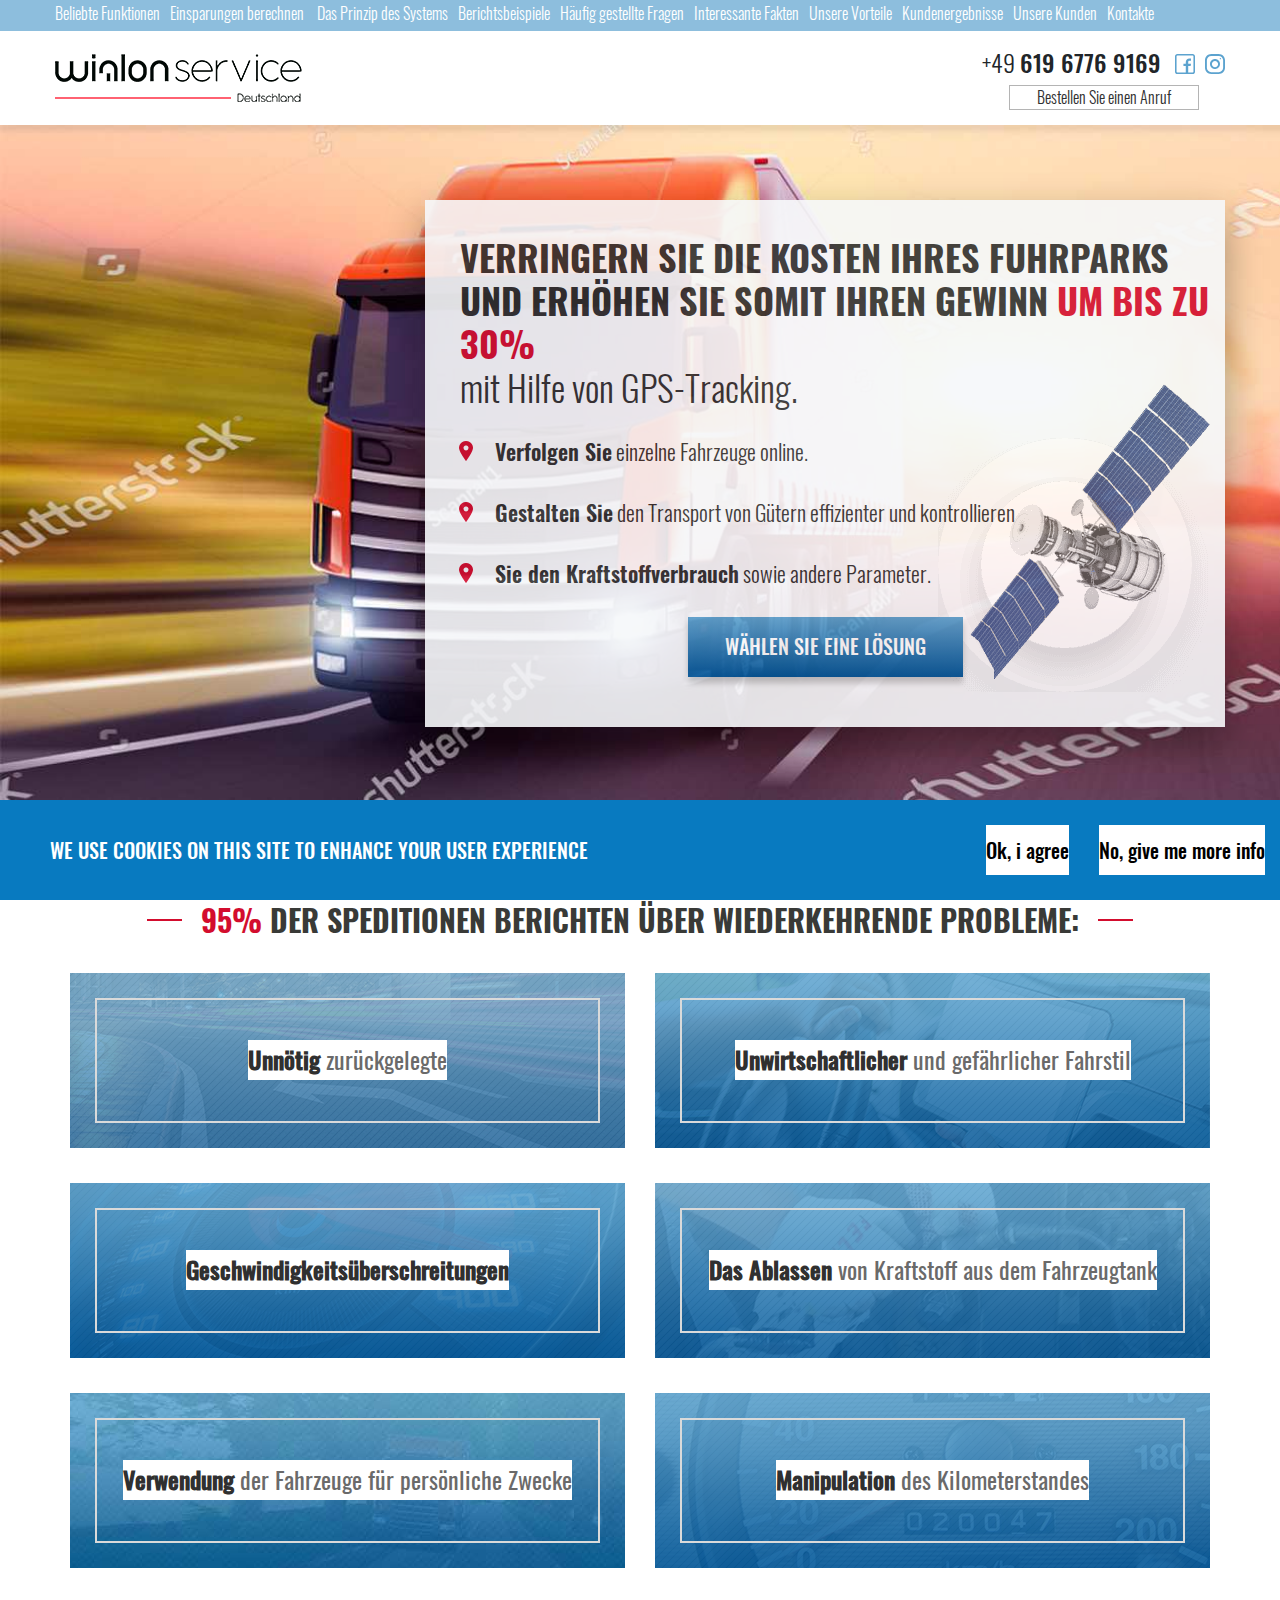
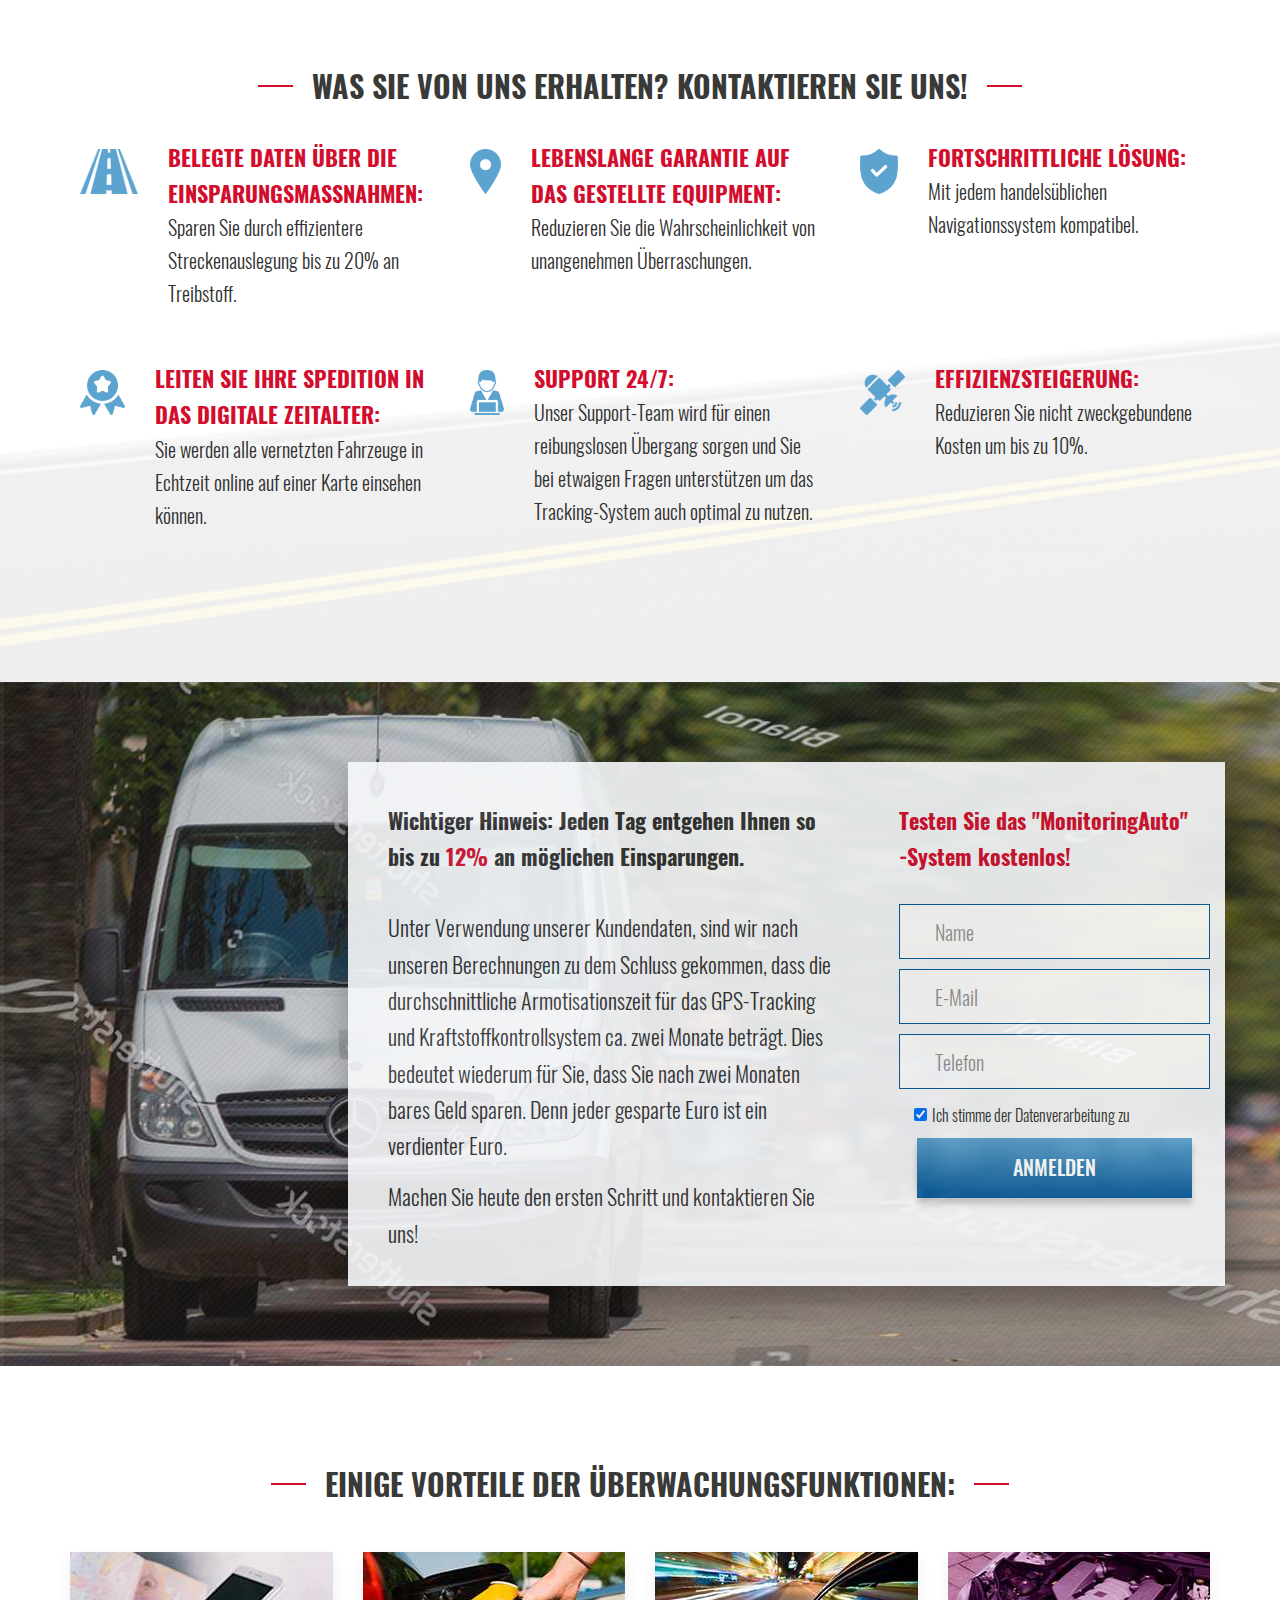
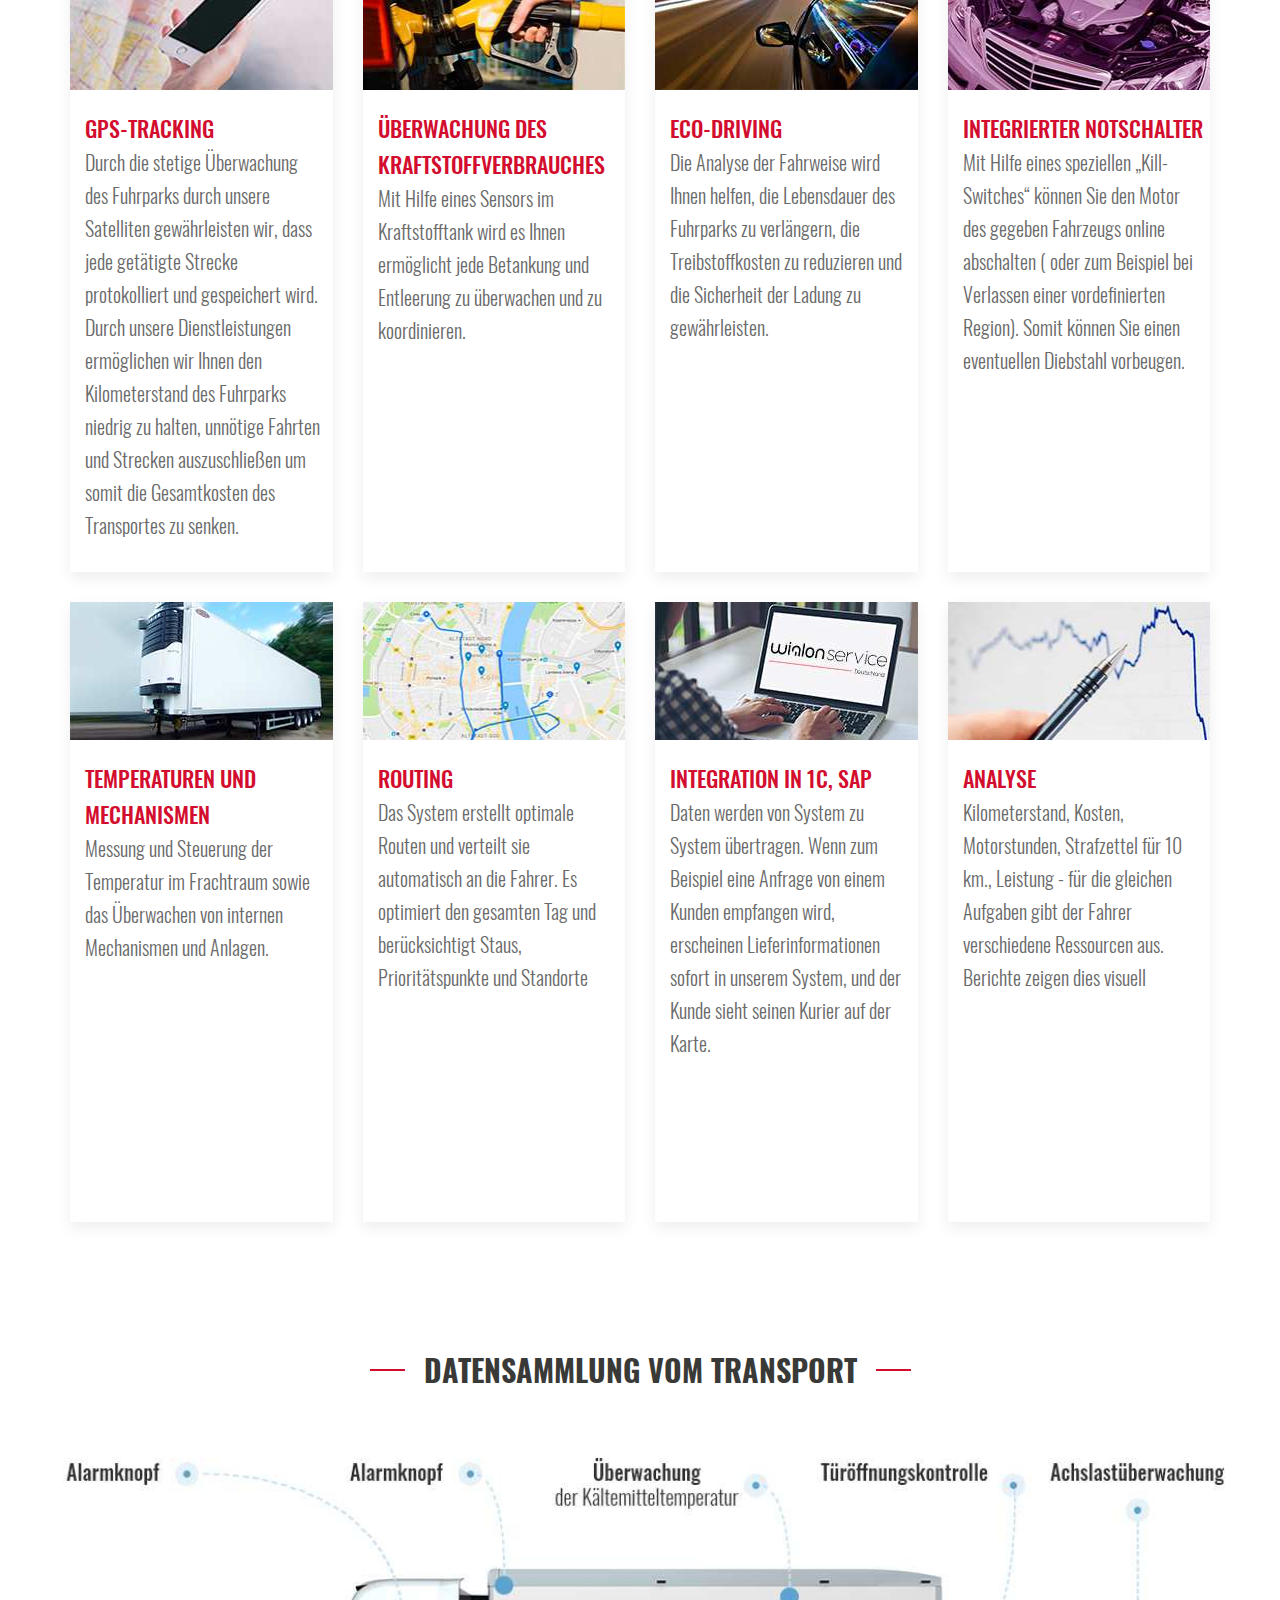
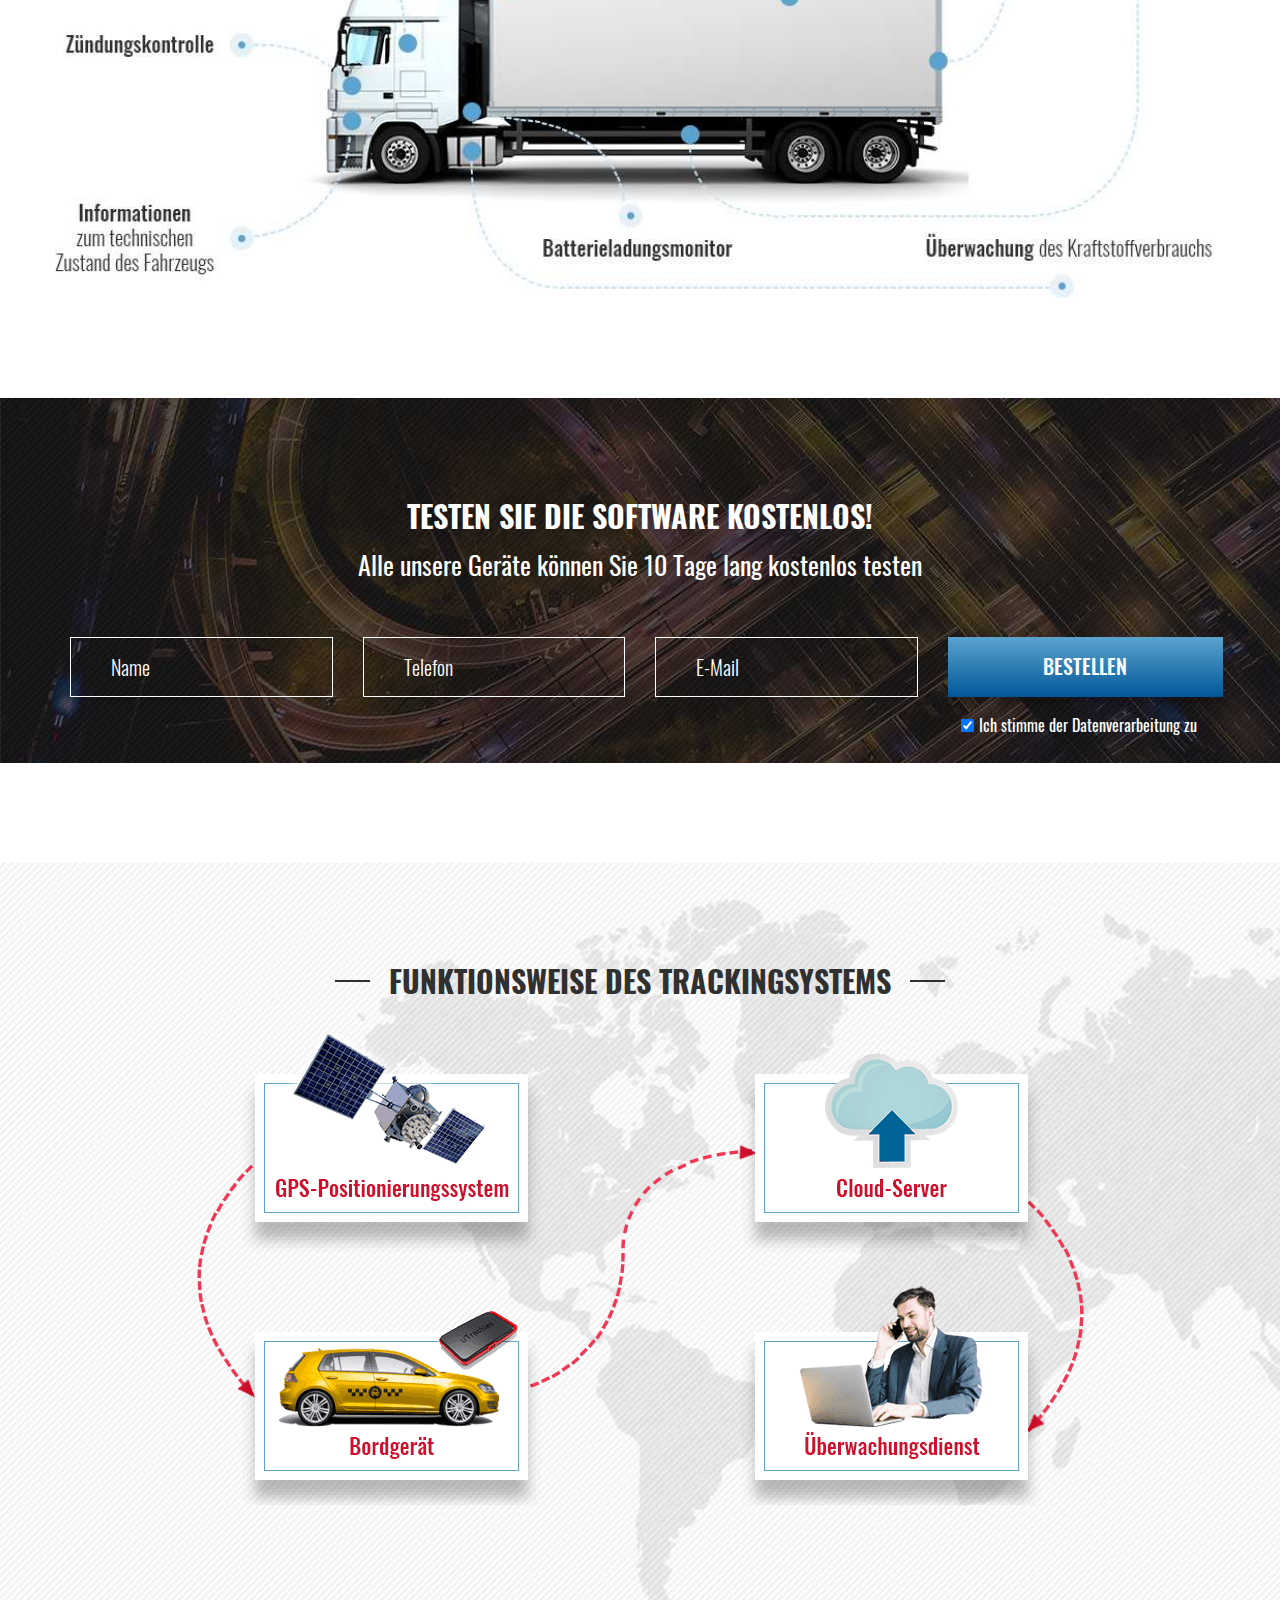
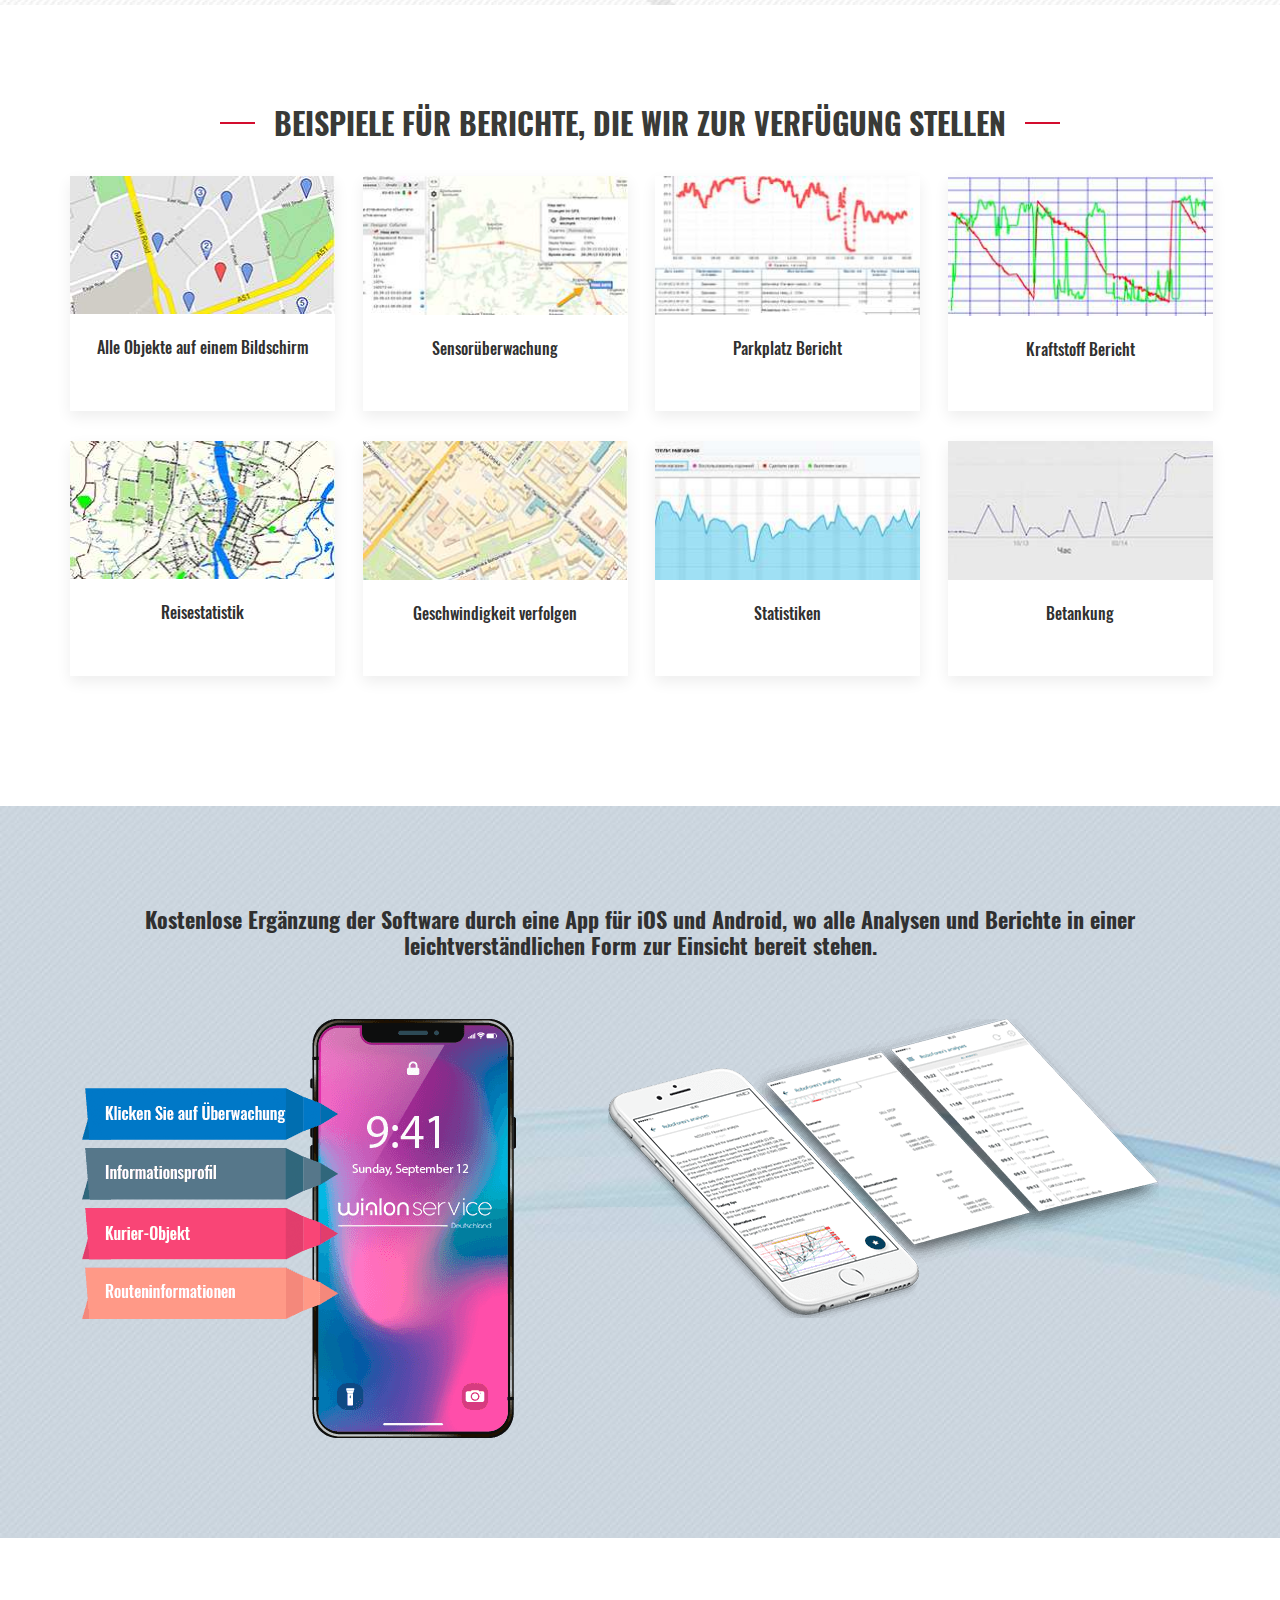
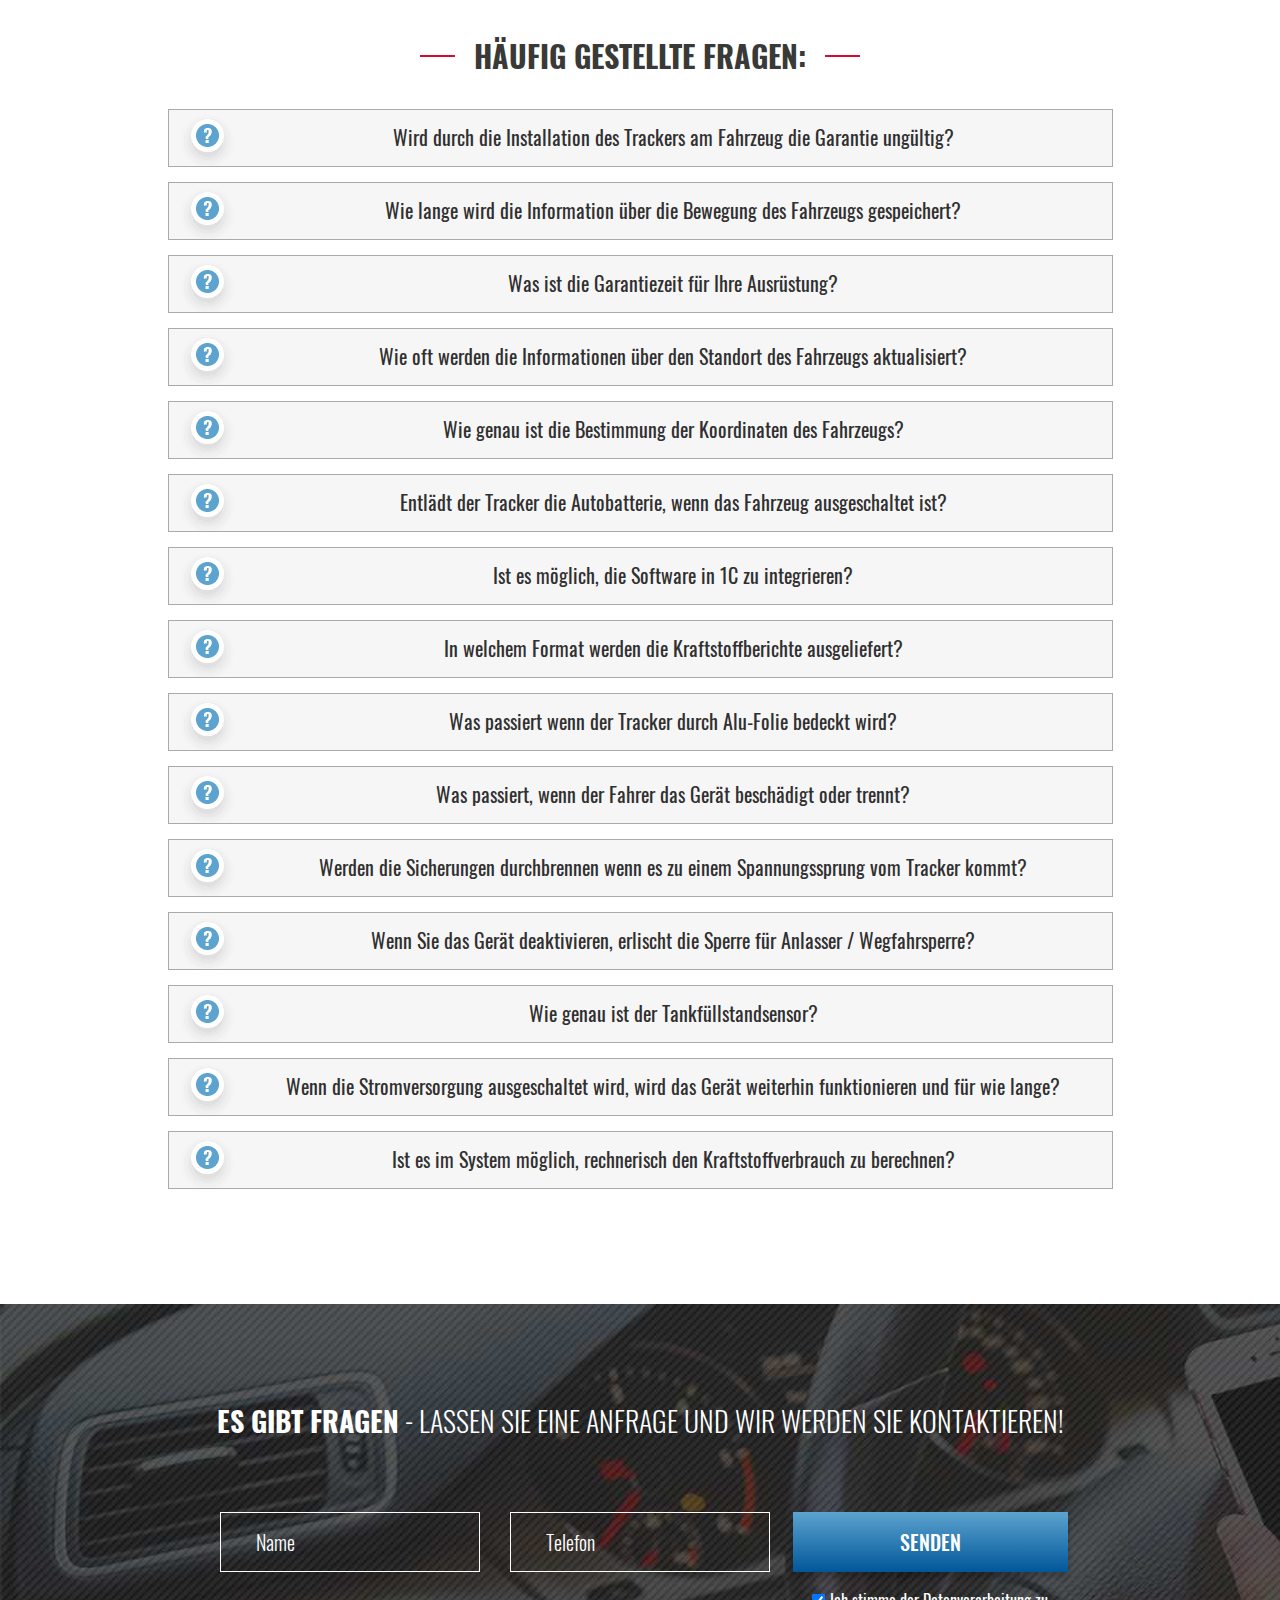
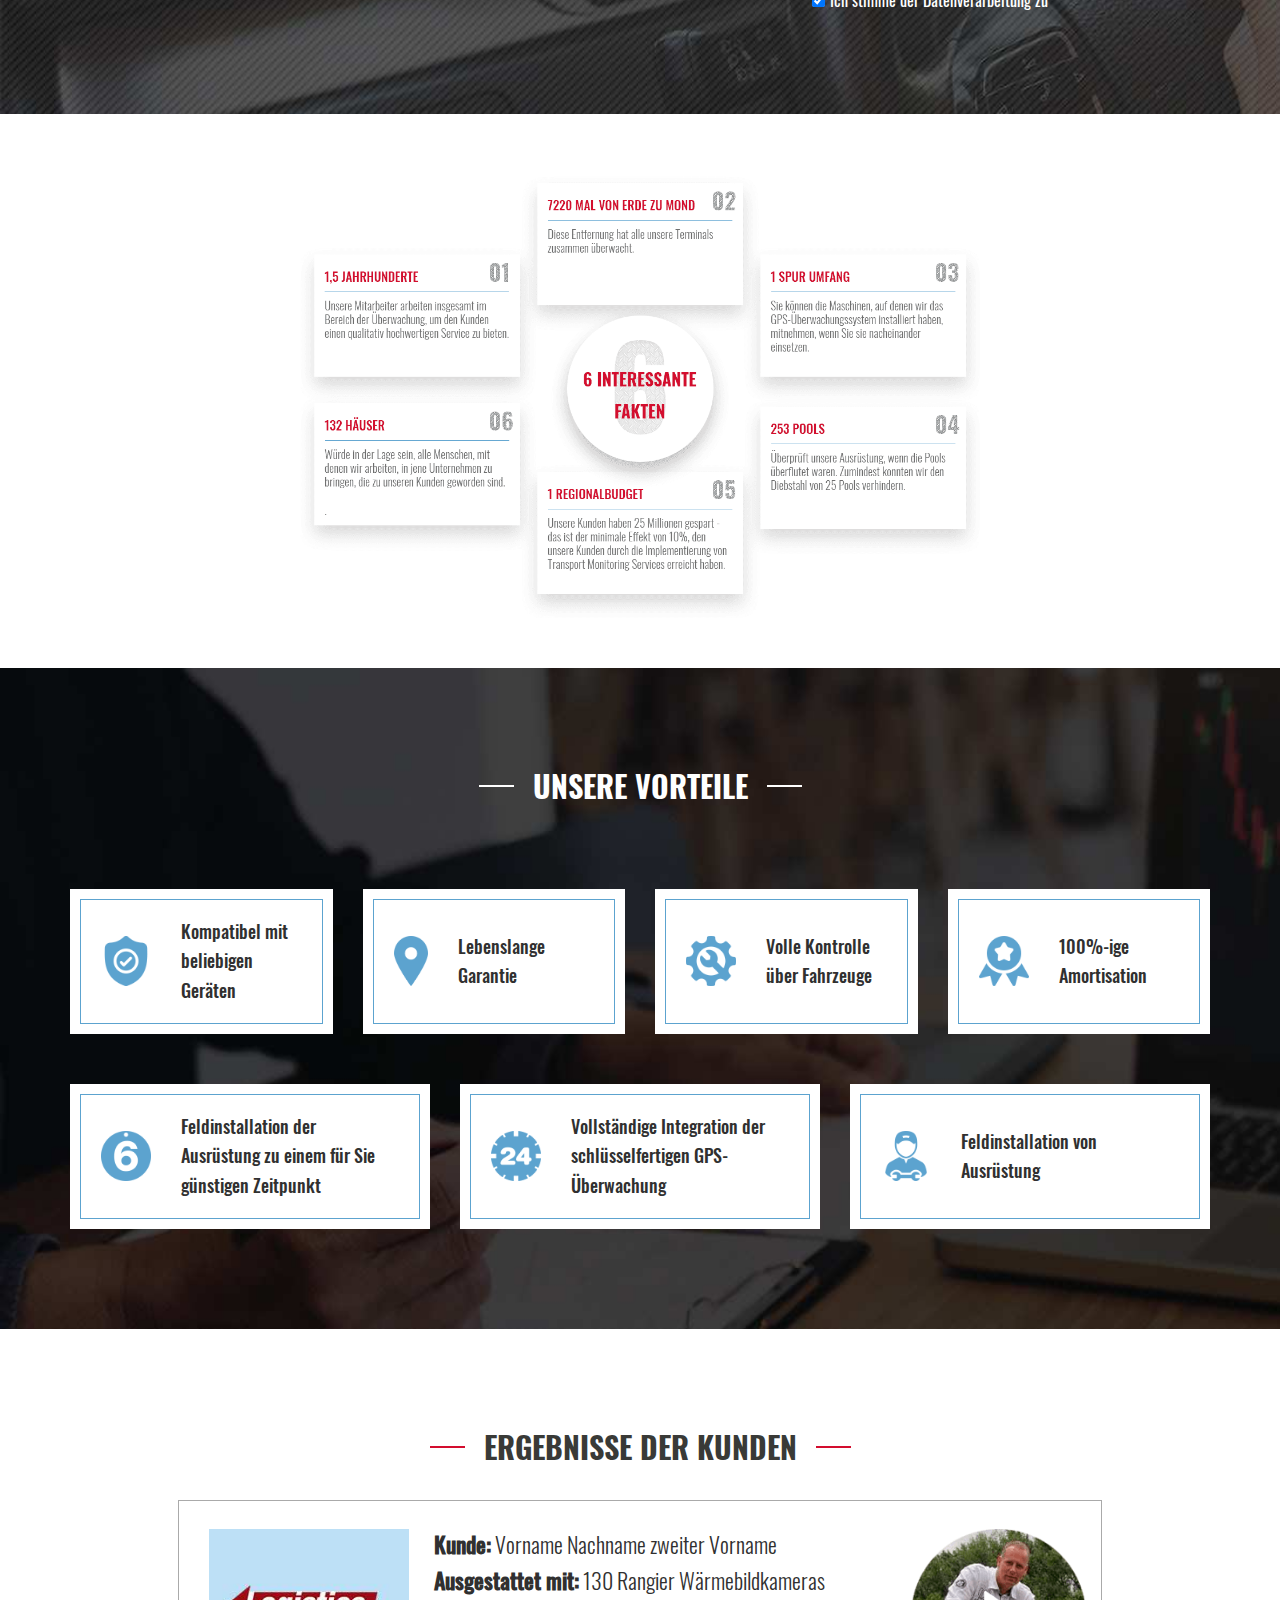
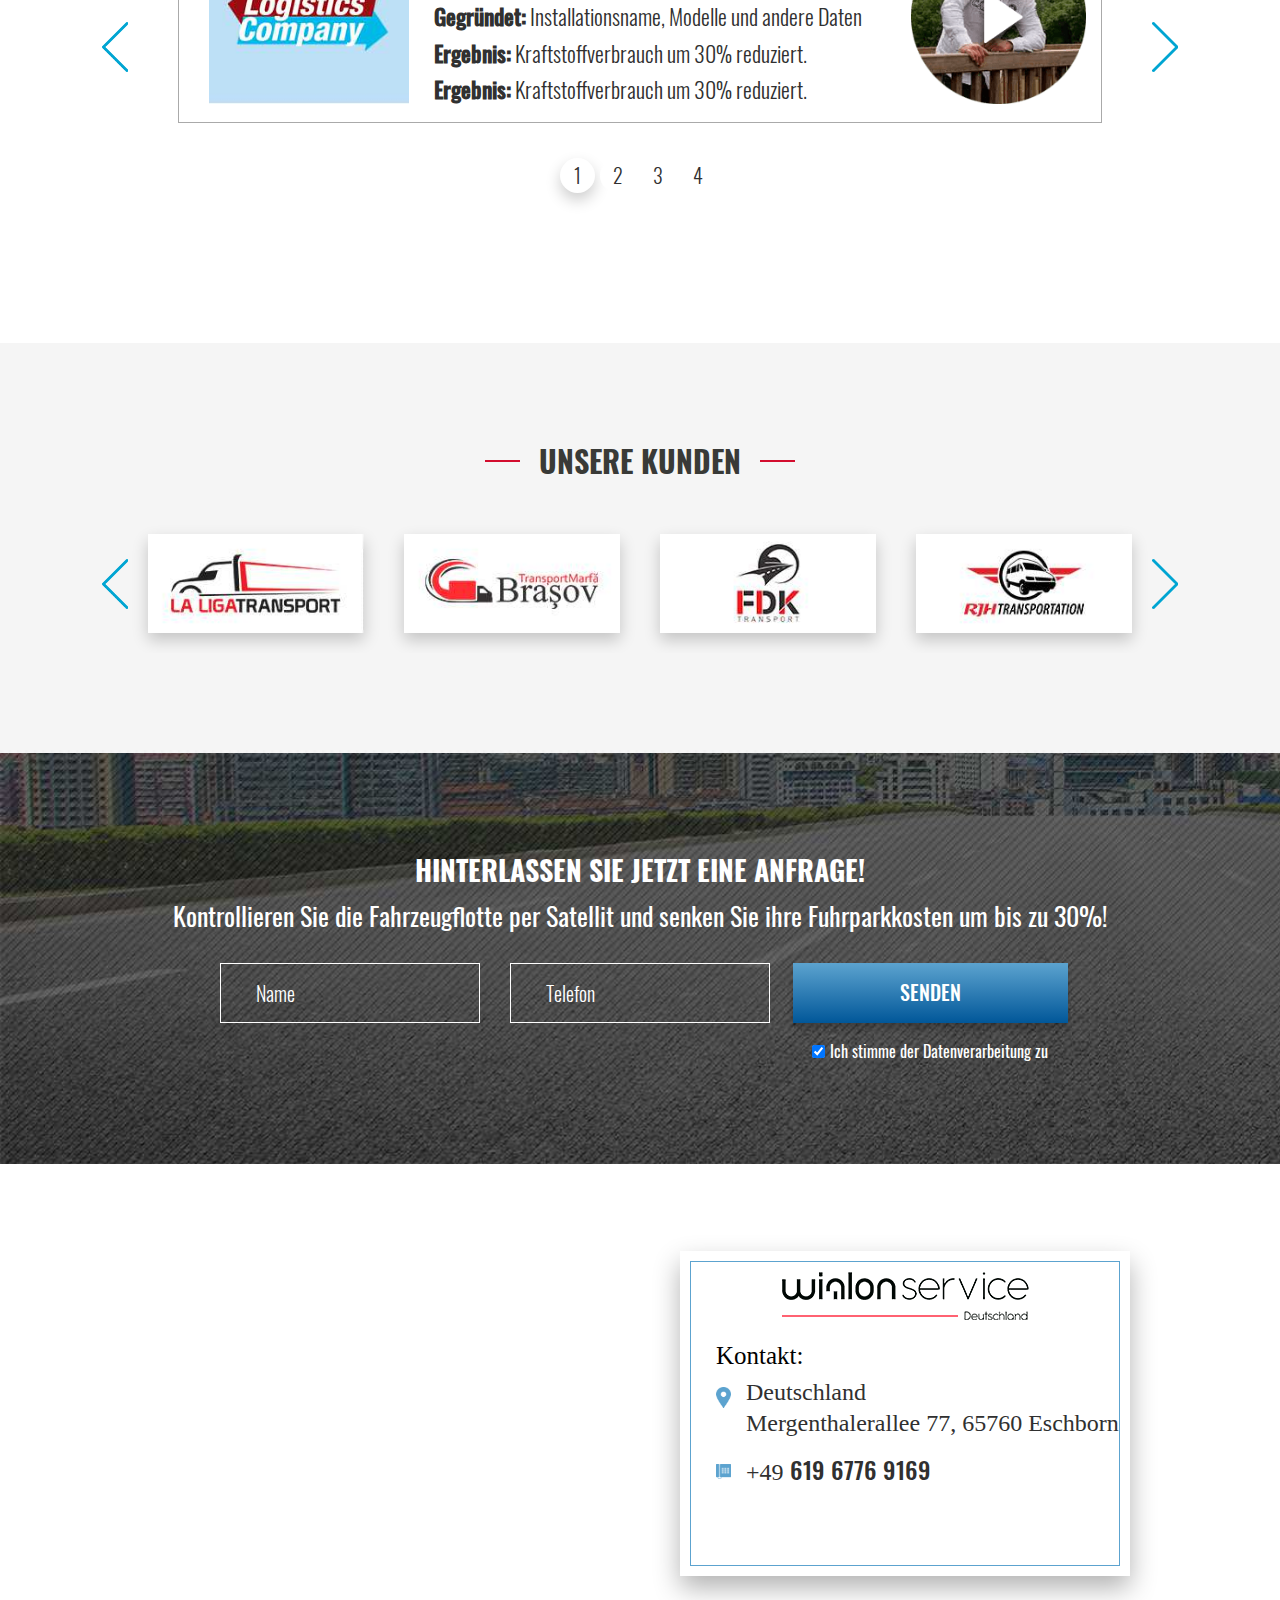
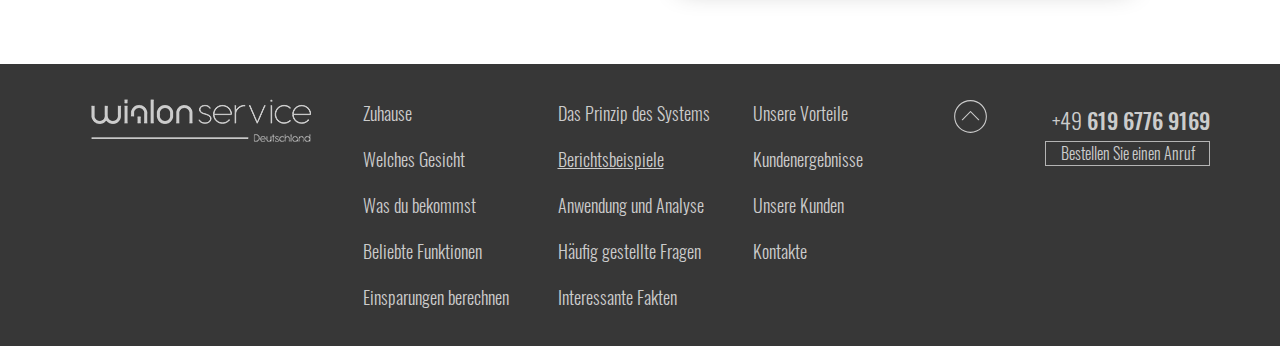
==== commit 11f57b30: "55" ====
--- a/index.html
+++ b/index.html
@@ -32,7 +32,12 @@
     <div class="container-fluid">
       <header id="header">
         <div class="top-line">
-          <div class="container"><span onclick="scrTo('#wFace');">Beliebte Funktionen</span><span onclick="scrTo('#wGet');">Einsparungen berechnen </span><span onclick="scrTo('#trySystem');">Das Prinzip des Systems</span><span onclick="scrTo('#popFeatures');">Berichtsbeispiele</span><span onclick="scrTo('#dataCol');">Häufig gestellte Fragen</span><span onclick="scrTo('#test');">Interessante Fakten</span><span onclick="scrTo('#princeOp');">Unsere Vorteile</span><span onclick="scrTo('#reports');">Kundenergebnisse</span><span onclick="scrTo('#app');">Unsere Kunden</span><span onclick="scrTo('#qq');">Kontakte</span></div>
+          <div class="container">
+            <div class="menu"><span onclick="scrTo('#wFace');">Beliebte Funktionen</span><span onclick="scrTo('#wGet');">Einsparungen berechnen </span><span onclick="scrTo('#trySystem');">Das Prinzip des Systems</span><span onclick="scrTo('#popFeatures');">Berichtsbeispiele</span><span onclick="scrTo('#dataCol');">Häufig gestellte Fragen</span><span onclick="scrTo('#test');">Interessante Fakten</span><span onclick="scrTo('#princeOp');">Unsere Vorteile</span><span onclick="scrTo('#reports');">Kundenergebnisse</span><span onclick="scrTo('#app');">Unsere Kunden</span><span onclick="scrTo('#qq');">Kontakte</span></div>
+            <div class="menu-mobile"><span class="visB">Menu</span>
+              <div class="hideB"><span onclick="scrTo('#wFace');">Beliebte Funktionen</span><br><span onclick="scrTo('#wGet');">Einsparungen berechnen</span><br><span onclick="scrTo('#trySystem');">Das Prinzip des Systems</span><br><span onclick="scrTo('#popFeatures');">Berichtsbeispiele</span><br><span onclick="scrTo('#dataCol');">Häufig gestellte Fragen</span><br><span onclick="scrTo('#test');">Interessante Fakten</span><br><span onclick="scrTo('#princeOp');">Unsere Vorteile</span><br><span onclick="scrTo('#reports');">Kundenergebnisse</span><br><span onclick="scrTo('#app');">Unsere Kunden</span><br><span onclick="scrTo('#qq');">Kontakte</span></div>
+            </div>
+          </div>
         </div>
         <div class="inf">
           <div class="container d-flex align-items-center"><img class="logo" src="img/logo.png" alt="logo">
@@ -503,7 +508,7 @@
               <div class="content"><img src="img/24.png" alt="img/24.png"><span>Vollständige Integration der schlüsselfertigen GPS-Überwachung</span></div>
             </div>
           </div>
-          <div class="col col-12 col-md-6 col-lg-4">
+          <div class="col col-12 col-md-6 col-lg-4 ml-auto mr-auto">
             <div class="plaine">
               <div class="content"><img src="img/wrench.png" alt="img/wrench.png"><span>Feldinstallation von Ausrüstung</span></div>
             </div>
--- a/css/main.css
+++ b/css/main.css
@@ -225,12 +225,25 @@
     font-family: 'Oswald-Light';
     color: white;
     background-color: #8DBEDD; }
-    body .container-fluid header .top-line span {
+    body .container-fluid header .top-line .menu span, body .container-fluid header .top-line .menu-mobile span {
       cursor: pointer;
       text-decoration: none;
       margin-right: 10px;
       margin-bottom: 5px;
       color: white; }
+    body .container-fluid header .top-line .menu-mobile {
+      padding-top: 10px;
+      display: none; }
+      body .container-fluid header .top-line .menu-mobile .visB {
+        padding-left: 15px;
+        padding-right: 15px;
+        cursor: pointer;
+        background-color: #FF993E; }
+      body .container-fluid header .top-line .menu-mobile .hideB {
+        margin-top: 15px;
+        margin-bottom: 15px;
+        text-align: center;
+        background-color: #FF993E; }
   body .container-fluid header .inf {
     background-color: white;
     padding-top: 15px;
@@ -518,7 +531,8 @@
       background-color: white;
       -webkit-box-shadow: 0px 6px 14px 0px rgba(0, 0, 0, 0.07);
               box-shadow: 0px 6px 14px 0px rgba(0, 0, 0, 0.07);
-      height: 625px;
+      height: 620px;
+      padding-bottom: 15px;
       margin-bottom: 30px; }
       body .container-fluid .popFeatures .container .block img {
         width: 100%; }
@@ -1152,6 +1166,14 @@
       width: 500px;
       height: 350px; } }
 
+@media only screen and (max-width: 767px) {
+  body .container-fluid header .top-line .container .menu {
+    display: none; }
+  body .container-fluid header .top-line .container .menu-mobile {
+    display: block; }
+  body .container-fluid .popFeatures .container .block {
+    height: auto !important; } }
+
 @media only screen and (max-width: 750px) {
   body .container-fluid .wGet .head h2, body .container-fluid .wFace .head h2, body .container-fluid .popFeatures .head h2, body .container-fluid .dataCol .head h2, body .container-fluid .princeOp .head h2, body .container-fluid .reports .head h2, body .container-fluid .qq .head h2, body .container-fluid .advs .head h2, body .container-fluid .clients .head h2, body .container-fluid .partners .head h2 {
     width: 450px; }
@@ -1238,6 +1260,9 @@
     text-align: center; } }
 
 @media only screen and (max-width: 450px) {
+  body .container-fluid header .content .offer {
+    margin-top: 25px;
+    margin-bottom: 25px; }
   body .container-fluid .wGet .head h2, body .container-fluid .wFace .head h2, body .container-fluid .popFeatures .head h2, body .container-fluid .dataCol .head h2, body .container-fluid .princeOp .head h2, body .container-fluid .reports .head h2, body .container-fluid .qq .head h2, body .container-fluid .advs .head h2, body .container-fluid .clients .head h2, body .container-fluid .partners .head h2 {
     width: 200px; }
   body .container-fluid .wGet .merits .container .col .text .title {
@@ -1283,6 +1308,6 @@
       margin-top: 25px;
       text-align: center; }
   body .container-fluid header .content .offer h1 {
-    font-size: 30px; }
+    font-size: 24px; }
   body .container-fluid header .content .offer ul, body .container-fluid header .content .offer h1 {
     margin: 15px; } }
